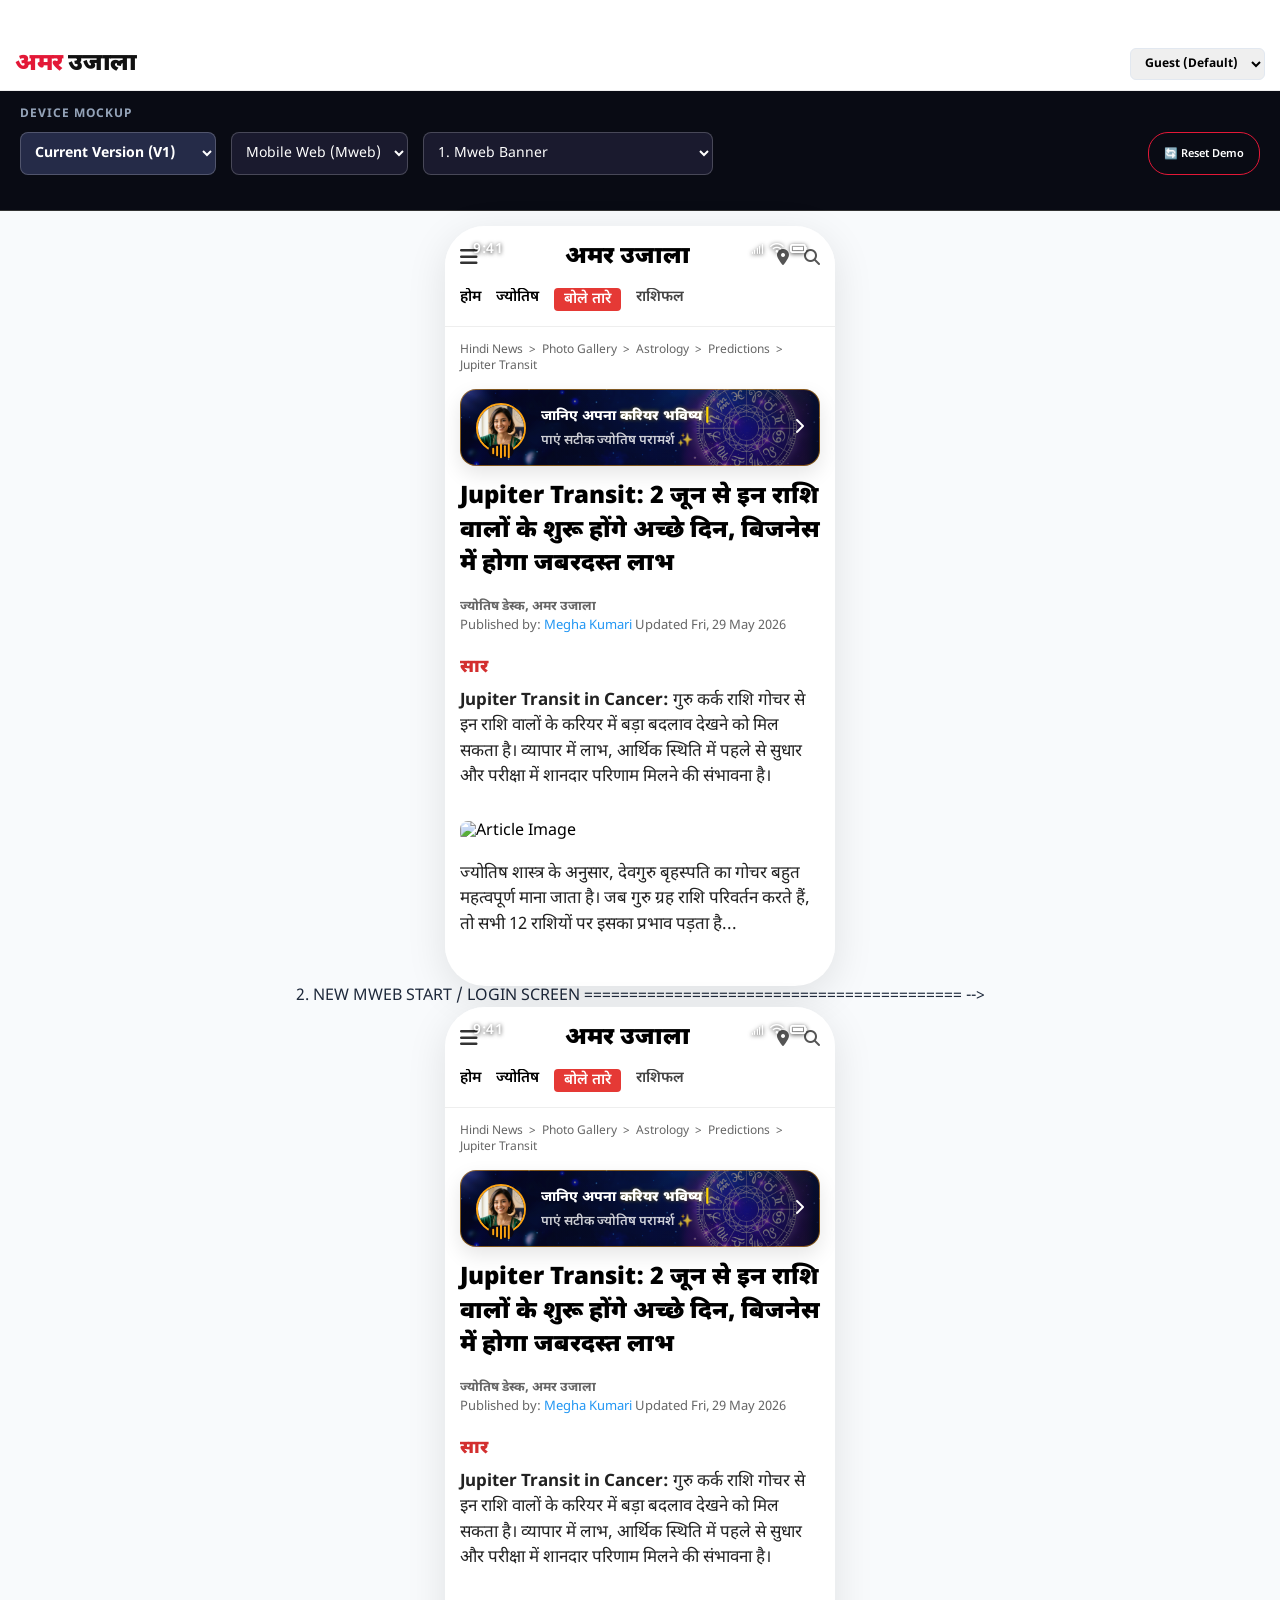
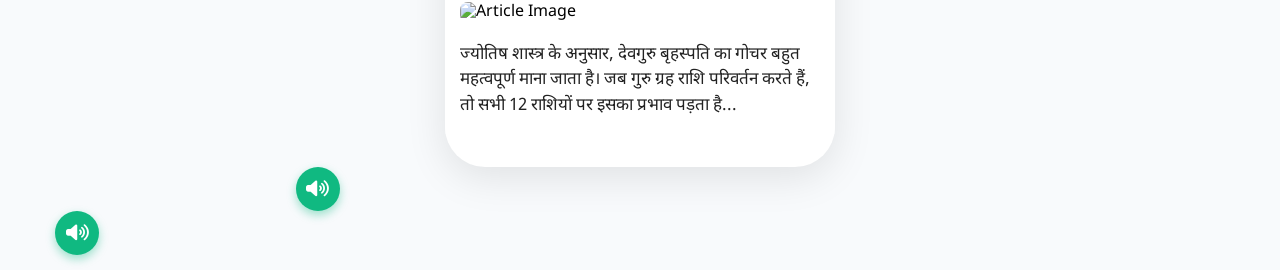
==== index.html @ 0e22d039 "V2 Splash ended_app: exact replica of V1 renderSplashState ended_app with V2 listing images" ====
<!DOCTYPE html>
<html lang="hi">
<head>
    <meta charset="UTF-8">
    <meta name="viewport" content="width=device-width, initial-scale=1.0">
    <title>Amar Ujala - AI Astrology Cross-Platform</title>
    <link rel="stylesheet" href="styles.css?v=17">
    <link href="https://fonts.googleapis.com/css2?family=Noto+Sans+Devanagari:wght@400;500;600;700;800;900&family=Inter:wght@400;500;700;800&display=swap" rel="stylesheet">
    <link rel="stylesheet" href="https://cdnjs.cloudflare.com/ajax/libs/font-awesome/6.4.0/css/all.min.css">
</head>
<body class="state-guest">

    <!-- Header & Demo Controller -->
    <header class="app-header">
        <div class="logo">
            <span class="logo-red">अमर</span> <span class="logo-black">उजाला</span>
        </div>
        <div class="user-state-selector">
            <select id="userStateSelect" onchange="switchUserState()">
                <option value="guest">Guest (Default)</option>
                <option value="free">App User (Free)</option>
                <option value="paid">Premium</option>
            </select>
        </div>
    </header>

    <!-- DEMO DASHBOARD -->
    <div class="demo-dashboard">
        <h4 class="demo-title">Device Mockup</h4>
        <!-- Navigation Controls -->
        <div style="display: flex; gap: 15px; margin-bottom: 20px; flex-wrap: wrap;">
            <select id="versionSelect" onchange="updateNavigation()" style="padding: 10px; border-radius: 8px; border: 1px solid rgba(255,255,255,0.2); background: #252b48; color: #FFF; font-size: 14px; font-weight: bold; outline: none; cursor: pointer; min-width: 150px;">
                <option value="v1" selected>Current Version (V1)</option>
                <option value="v2">New Chat Version (V2)</option>
            </select>

            <select id="platformSelect" onchange="updateNavigation()" style="padding: 10px; border-radius: 8px; border: 1px solid rgba(255,255,255,0.2); background: #1a1a2e; color: #FFF; font-size: 14px; outline: none; cursor: pointer; min-width: 150px;">
                <option value="mweb" selected>Mobile Web (Mweb)</option>
                <option value="app">Native App</option>
            </select>
            
            <select id="mwebScreensSelect" class="nav-screen-select" onchange="eval(this.value)" style="display:block; padding: 10px; border-radius: 8px; border: 1px solid rgba(255,255,255,0.2); background: #1a1a2e; color: #FFF; font-size: 14px; outline: none; cursor: pointer; min-width: 250px;">
                <option value="showSection('mweb-feed', null)">1. Mweb Banner</option>
                <option value="showSection('mweb-banner-variants', null)">1b. Banner Designs (20 versions)</option>
                <option value="showSection('mweb-start-login', null)">2. Login Screen</option>
                <option value="showSection('mweb-login-error-empty', null)">2.1 Login Error (Empty)</option>
                <option value="showSection('mweb-login-error-invalid', null)">2.2 Login Error (Invalid)</option>
                <option value="startDemoOtpTimer(null)">2.3 OTP Timer Running</option>
                <option value="showSection('mweb-otp-error-wrong', null)">2.4 OTP Wrong (Error)</option>
                <option value="renderSplashState('active', null)">2b. Logged-in Splash (Active)</option>
                <option value="renderSplashState('ended_basic', null)">2c. Splash (Ended - No App)</option>
                <option value="renderSplashState('ended_app', null)">2d. Splash (Ended - App Promo)</option>
                <option value="renderDialingState('connecting', null)">5a. Dialing (Normal)</option>
                <option value="renderDialingState('no_mic', null)">5b. Dialing (No Mic)</option>
                <option value="showSection('mweb-active-call', null)">6. Active Call Screen</option>
                <option value="renderChatHistoryState('active', null)">7a. Chat History (Active)</option>
                <option value="renderChatHistoryState('combined_feedback', null)">7b. Feedback 5 mins end</option>
                <option value="renderChatHistoryState('app_promo', null)">7c. Feedback Submitted (App Promo)</option>
                <option value="startFeedbackFlow(null)">💬 Feedback Chat</option>
                <option value="showInChatToast(null)">🔔 1 min left</option>
                <option value="showMicPermission('ios-chrome', null)">🎙️ iOS Chrome</option>
                <option value="showMicPermission('android', null)">🎙️ Android</option>
                <option value="showMicPermission('ios-safari', null)">🎙️ iOS Safari</option>
            </select>

            <select id="appScreensSelect" class="nav-screen-select" onchange="eval(this.value)" style="display:none; padding: 10px; border-radius: 8px; border: 1px solid rgba(255,255,255,0.2); background: #1a1a2e; color: #FFF; font-size: 14px; outline: none; cursor: pointer; min-width: 250px;">
                <option value="showSection('app-feed', null)">1. App Banner</option>
                <option value="showSection('app-menu', null)">1b. App Menu (AI Tile)</option>
                <option value="showSection('app-start-login', null)">2. Login Screen</option>
                <option value="showSection('app-login-error-empty', null)">2.1 Login Error (Empty)</option>
                <option value="showSection('app-login-error-invalid', null)">2.2 Login Error (Invalid)</option>
                <option value="startDemoOtpTimer(null)">2.3 OTP Timer Running</option>
                <option value="showSection('app-otp-error-wrong', null)">2.4 OTP Wrong (Error)</option>
                <option value="renderSplashState('active', null)">2b. Logged-in Splash (Active)</option>
                <option value="renderSplashState('ended_basic', null)">2c. Splash (Ended - No App)</option>
                <option value="renderDialingState('connecting', null)">5a. Dialing (Normal)</option>
                <option value="renderDialingState('no_mic', null)">5b. Dialing (No Mic)</option>
                <option value="showSection('app-active-call', null)">6. Active Call Screen</option>
                <option value="renderChatHistoryState('active', null)">7a. Chat History (Active)</option>
                <option value="renderChatHistoryState('combined_feedback', null)">7b. Feedback 10 mins end</option>
                <option value="renderChatHistoryState('app_promo', null)">7c. Feedback Submitted (App Promo)</option>
                <option value="startFeedbackFlow(null)">💬 Feedback Chat</option>
                <option value="showInChatToast(null)">🔔 1 min left</option>
            </select>

            
            
            
            
            <select id="mwebV2ScreensSelect" class="nav-screen-select" onchange="eval(this.value)" style="display:none; padding: 10px; border-radius: 8px; border: 1px solid rgba(255,215,0,0.5); background: #252b48; color: #FFD700; font-size: 14px; outline: none; cursor: pointer; min-width: 250px;">
                <option value="showSection('mweb-v2-astro-listing', null)">0. V2 Astrologer Listing</option>
                <option value="showSection('mweb-v2-start-login', null)">0.1 V2 Login Screen</option>
                <option value="showSection('mweb-v2-login-error-empty', null)">0.1a V2 Login Error (Empty)</option>
                <option value="showSection('mweb-v2-login-error-invalid', null)">0.1b V2 Login Error (Invalid)</option>
                <option value="startDemoV2OtpTimer()">0.1c V2 OTP Timer Running</option>
                <option value="showSection('mweb-v2-otp-error', null)">0.1d V2 OTP Wrong (Error)</option>
                <option value="showSection('mweb-intake-form', null)">0.2 V2 Intake Form</option>
                <option value="openV2Session('call')">1. V2 Active Call Mode</option>
                <option value="openV2Session('chat')">2. V2 Active Chat Mode</option>
                <option value="startV2CallConnection()">3. V2 Dialing Screen</option>
                <option value="openV2Session('call'); requestV2SessionSwitch('chat');">4. V2 Switch to Chat Prompt</option>
                <option value="openV2Session('chat'); requestV2SessionSwitch('call');">5. V2 Switch to Call Prompt</option>
                <option value="openV2Session('call'); requestEndV2Session();">6. V2 End Session Prompt</option>
                <option value="showSection('mweb-v2-splash-ended-app', null)">7. V2 Splash (Ended - App Promo)</option>
                            <option disabled style="color:rgba(255,255,255,0.5)">--- V1 SCREENS ---</option>
                <option value="showSection('mweb-feed', null)">1. Mweb Banner</option>
                <option value="showSection('mweb-banner-variants', null)">1b. Banner Designs (20 versions)</option>
                <option value="renderSplashState('ended_basic', null)">2c. Splash (Ended - No App)</option>
                <option value="renderDialingState('connecting', null)">5a. Dialing (Normal)</option>
                <option value="renderDialingState('no_mic', null)">5b. Dialing (No Mic)</option>
                <option value="showSection('mweb-active-call', null)">6. Active Call Screen</option>
                <option value="renderChatHistoryState('active', null)">7a. Chat History (Active)</option>
                <option value="renderChatHistoryState('combined_feedback', null)">7b. Feedback 5 mins end</option>
                <option value="renderChatHistoryState('app_promo', null)">7c. Feedback Submitted (App Promo)</option>
                <option value="startFeedbackFlow(null)">💬 Feedback Chat</option>
                <option value="showInChatToast(null)">🔔 1 min left</option>
                <option value="showMicPermission('ios-chrome', null)">🎙️ iOS Chrome</option>
                <option value="showMicPermission('android', null)">🎙️ Android</option>
                <option value="showMicPermission('ios-safari', null)">🎙️ iOS Safari</option>
            </select>

            
            
            <button class="demo-btn-outline text-red" style="border-color:var(--au-red); margin-left: auto; padding: 10px 15px;" onclick="resetDemo()">🔄 Reset Demo</button>
        </div>
    </div>


    <main class="feed-container">
        <div class="phone-stage" id="phoneStage">
        
        <!-- ==========================================
             1. MWEB ACQUISITION FEED (Mobile Web)
             ========================================== -->
        <div id="mweb-feed" class="view-section mobile-frame" style="background: #FFF;">
            <div class="ios-home-indicator"></div>
            <!-- Amar Ujala Header Mockup -->
            <div style="background: #FFF; padding: 15px 15px 10px; border-bottom: 1px solid #EEE;">
                <div style="display: flex; justify-content: space-between; align-items: center; margin-bottom: 15px;">
                    <i class="fa-solid fa-bars" style="font-size: 20px; color: #333;"></i>
                    <h2 style="margin:0; font-size: 24px; font-weight: 900; color: #000;">अमर उजाला</h2>
                    <div style="display: flex; gap: 15px; color: #555;">
                        <i class="fa-solid fa-location-dot"></i>
                        <i class="fa-solid fa-magnifying-glass"></i>
                    </div>
                </div>
                <div style="display: flex; gap: 15px; font-size: 15px; font-weight: 600; color: #444; overflow-x: auto; white-space: nowrap; padding-bottom: 5px;">
                    <span style="color: #000;">होम</span>
                    <span style="color: #000;">ज्योतिष</span>
                    <span style="background: #E53935; color: #FFF; padding: 2px 10px; border-radius: 4px;">बोले तारे</span>
                    <span>राशिफल</span>
                </div>
            </div>

            <!-- Article Body -->
            <div style="background: #FFF; padding: 15px; color: #000;">
                <div style="font-size: 12px; color: #666; margin-bottom: 15px;">
                    Hindi News &nbsp;>&nbsp; Photo Gallery &nbsp;>&nbsp; Astrology &nbsp;>&nbsp; Predictions &nbsp;>&nbsp; Jupiter Transit
                </div>
                
                <!-- ASTRO BANNER INTEGRATION -->
                <div class="app-full-width-card astro-premium-bg banner-shine" onclick="handleBannerClick('mweb')" style="margin: 0 auto 15px; max-width: 430px; height: 77px; width: 100%; border: 1px solid rgba(252, 163, 17, 0.5) !important; box-sizing: border-box; padding: 10px 15px;">
                    <div class="full-card-avatar" style="width: 50px; height: 50px;">
                        <div class="app-avatar-ring pulse-ring-1" style="width:100%; height:100%;"></div>
                        <img src="assets/classy_astro_1.png" alt="Dr Priya">
                        <div class="mweb-waveform app-small-waveform">
                            <div class="bar"></div><div class="bar"></div><div class="bar"></div>
                            <div class="bar"></div><div class="bar"></div>
                        </div>
                    </div>
                    <div class="full-card-text">
                        <h4 id="mwebBannerTitle" style="font-size: 14px; margin-bottom: 2px; white-space: nowrap;">जानिए अपना <span id="bannerTypewriterWord" class="tw-glow-word"></span><span class="tw-cursor">|</span></h4>
                        <p id="mwebBannerSub" style="color: #FFD700; font-size: 13px; margin-top: 6px; font-weight: 600;">पाएं सटीक ज्योतिष परामर्श ✨</p>
                    </div>
                    <div class="full-card-icon">
                        <i class="fa-solid fa-chevron-right" style="color: #FFF; font-size: 16px;"></i>
                    </div>
                </div>

                <h1 style="font-size: 24px; font-weight: 900; line-height: 1.4; color: #000; margin-bottom: 15px;">
                    Jupiter Transit: 2 जून से इन राशि वालों के शुरू होंगे अच्छे दिन, बिजनेस में होगा जबरदस्त लाभ
                </h1>
                
                <p style="font-size: 13px; color: #666; margin-bottom: 20px; line-height: 1.5;">
                    <b>ज्योतिष डेस्क, अमर उजाला</b><br>
                    Published by: <span style="color: #2196F3;">Megha Kumari</span> Updated Fri, 29 May 2026
                </p>
                
                <h3 style="color: #D32F2F; font-size: 18px; font-weight: 900; margin-bottom: 10px;">सार</h3>
                <p style="font-size: 17px; line-height: 1.5; color: #222; margin-bottom: 20px;">
                    <b>Jupiter Transit in Cancer:</b> गुरु कर्क राशि गोचर से इन राशि वालों के करियर में बड़ा बदलाव देखने को मिल सकता है। व्यापार में लाभ, आर्थिक स्थिति में पहले से सुधार और परीक्षा में शानदार परिणाम मिलने की संभावना है।
                </p>
                
                <img src="https://images.unsplash.com/photo-1534447677768-be436bb09401?auto=format&fit=crop&q=80&w=800" style="width: 100%; border-radius: 8px; margin-top: 10px;" alt="Article Image">
                <p style="font-size: 17px; line-height: 1.5; color: #222; margin-top: 20px;">
                    ज्योतिष शास्त्र के अनुसार, देवगुरु बृहस्पति का गोचर बहुत महत्वपूर्ण माना जाता है। जब गुरु ग्रह राशि परिवर्तन करते हैं, तो सभी 12 राशियों पर इसका प्रभाव पड़ता है...
                </p>
            </div>
        </div>

        <!-- ==========================================
             1b. MWEB BANNER VARIANTS SCREEN
             ========================================== -->
        <div id="mweb-banner-variants" class="view-section hidden mobile-frame" style="background:#F0F0F5; overflow:hidden; display:flex; flex-direction:column;">
            <div class="ios-home-indicator"></div>
            <style>
            /* New global main title styles with larger size and high-contrast bold look */
            .bv-t1-main {
                font-size: 19px;
                font-weight: 900;
                line-height: 1.25;
                margin-bottom: 6px;
                letter-spacing: -0.2px;
                text-shadow: 0px 2px 4px rgba(0,0,0,0.85), 0px 4px 12px rgba(0,0,0,0.5);
                color: #FFFFFF; /* Pure white, extremely bold light text on dark background */
            }
            .bv-t1-main-light {
                font-size: 19px;
                font-weight: 900;
                line-height: 1.25;
                margin-bottom: 6px;
                letter-spacing: -0.2px;
                text-shadow: none; /* No fuzzy white shadow to wash out the text */
                color: #000000; /* Pure black, extremely bold dark text on light background */
            }
            
            /* Shared Styles */
            @keyframes bvBlink {0%,100%{opacity:.8}50%{opacity:0}}
            @keyframes bumpZoom {
                0%, 100% { transform: scale(1); }
                50% { transform: scale(1.04); }
            }
            .bv-group-label{font-size:10px;font-weight:800;letter-spacing:.9px;margin:16px 0 8px;padding:5px 10px;border-radius:6px;display:inline-block}
            
            /* The Bump Zoom class */
            .bv-bump {
                display: inline-flex;
                align-items: center;
                gap: 6px;
                animation: bumpZoom 2.5s infinite ease-in-out;
                transform-origin: left center;
                position: relative;
                font-size: 15px;
            }

            /* Muft text styling with attractive color and glowing shine */
            .bv-muft-highlight {
                color: #FFE066; /* Vibrant golden-yellow */
                font-weight: 900;
                text-shadow: 0 0 10px rgba(255, 215, 0, 0.8), 0 0 20px rgba(255, 215, 0, 0.4);
                position: relative;
                display: inline-block;
            }

            /* Sparkle Release Animations in sync with bumpZoom */
            @keyframes sparkle1 {
                0%, 100% { transform: translate(0, 0) scale(0); opacity: 0; }
                30% { opacity: 1; }
                50% { transform: translate(-14px, -12px) scale(1.2) rotate(45deg); opacity: 1; }
                80%, 100% { transform: translate(-18px, -15px) scale(0); opacity: 0; }
            }
            @keyframes sparkle2 {
                0%, 100% { transform: translate(0, 0) scale(0); opacity: 0; }
                30% { opacity: 1; }
                50% { transform: translate(14px, -10px) scale(1.1) rotate(-30deg); opacity: 1; }
                80%, 100% { transform: translate(18px, -12px) scale(0); opacity: 0; }
            }
            @keyframes sparkle3 {
                0%, 100% { transform: translate(0, 0) scale(0); opacity: 0; }
                30% { opacity: 1; }
                50% { transform: translate(-8px, 12px) scale(1.0) rotate(15deg); opacity: 1; }
                80%, 100% { transform: translate(-10px, 15px) scale(0); opacity: 0; }
            }
            @keyframes sparkle4 {
                0%, 100% { transform: translate(0, 0) scale(0); opacity: 0; }
                30% { opacity: 1; }
                50% { transform: translate(10px, 12px) scale(1.2) rotate(60deg); opacity: 1; }
                80%, 100% { transform: translate(12px, 15px) scale(0); opacity: 0; }
            }

            /* Sparkle elements placed inside the button */
            .bv-sparkle {
                position: absolute;
                color: #FFE066;
                font-size: 8px;
                pointer-events: none;
                z-index: 10;
            }
            .bv-sparkle-1 { animation: sparkle1 2.5s infinite ease-in-out; left: 10%; top: 20%; }
            .bv-sparkle-2 { animation: sparkle2 2.5s infinite ease-in-out; right: 10%; top: 20%; }
            .bv-sparkle-3 { animation: sparkle3 2.5s infinite ease-in-out; left: 25%; bottom: 10%; }
            .bv-sparkle-4 { animation: sparkle4 2.5s infinite ease-in-out; right: 25%; bottom: 10%; }

            /* Layout 1: Right Focus */
            .bvl-right-focus {
                border-radius: 14px; padding: 14px 20px; display: flex; align-items: center; justify-content: space-between;
                position: relative; overflow: hidden; cursor: pointer; height: 90px;
            }
            .bvl-rf-astro {
                position: absolute; right: -15px; top: -10px; width: 110px; height: 110px; border-radius: 50%; opacity: 0.9;
                border: 3px solid rgba(255,255,255,0.2); box-shadow: -5px 0 20px rgba(0,0,0,0.3);
            }
            
            /* Layout 2: Centered Floating */
            .bvl-center {
                border-radius: 16px; padding: 18px 14px 14px; display: flex; flex-direction: column; align-items: center; text-align: center;
                position: relative; overflow: hidden; cursor: pointer;
            }
            .bvl-c-astro {
                width: 65px; height: 65px; border-radius: 50%; border: 2.5px solid #FFF; margin-bottom: 8px; box-shadow: 0 4px 15px rgba(0,0,0,0.3);
            }

            /* Layout 3: Glassmorphism */
            .bvl-glass {
                border-radius: 16px; padding: 12px; display: flex; flex-direction: column; position: relative; overflow: hidden; cursor: pointer; min-height: 100px;
            }
            .bvl-glass-card {
                background: rgba(255, 255, 255, 0.15); backdrop-filter: blur(8px); -webkit-backdrop-filter: blur(8px);
                border: 1px solid rgba(255, 255, 255, 0.3); border-radius: 12px; padding: 12px; display: flex; align-items: center; gap: 12px; width: 100%; box-shadow: 0 4px 12px rgba(0,0,0,0.1);
            }
            .bvl-glass-dark .bvl-glass-card { background: rgba(0, 0, 0, 0.4); border: 1px solid rgba(255, 255, 255, 0.1); }

            /* Layout 4: Pill Shape */
            .bvl-pill {
                border-radius: 50px; padding: 8px 12px 8px 8px; display: flex; align-items: center; gap: 12px;
                position: relative; overflow: hidden; cursor: pointer; box-shadow: 0 6px 16px rgba(0,0,0,0.2);
            }

            /* Layout 5: Bottom Bar */
            .bvl-bottom-bar {
                border-radius: 14px; display: flex; flex-direction: column; position: relative; overflow: hidden; cursor: pointer;
            }
            .bvl-bb-top { padding: 14px 16px; display: flex; align-items: center; gap: 12px; flex: 1; }
            .bvl-bb-bottom { padding: 10px 16px; display: flex; align-items: center; justify-content: space-between; font-weight: 800; font-size: 13px; }

            /* Text base styles for visibility */
            .bv-t1 { font-size: 14px; font-weight: 800; margin-bottom: 4px; line-height: 1.2; text-shadow: 0px 2px 4px rgba(0,0,0,0.6); }
            .bv-t2 { font-size: 12px; font-weight: 700; text-shadow: 0px 1px 3px rgba(0,0,0,0.5); }
            
            .bv-t1-light { font-size: 14px; font-weight: 900; margin-bottom: 4px; line-height: 1.2; text-shadow: 0px 1px 2px rgba(255,255,255,0.8); color: #000; }
            .bv-t2-light { font-size: 12px; font-weight: 700; text-shadow: 0px 1px 2px rgba(255,255,255,0.8); color: #111827; }
            /* New Banner Animations */
            @keyframes bv-pulse-call {
                0% { box-shadow: 0 0 0 0 rgba(34, 197, 94, 0.7); }
                70% { box-shadow: 0 0 0 10px rgba(34, 197, 94, 0); }
                100% { box-shadow: 0 0 0 0 rgba(34, 197, 94, 0); }
            }
            @keyframes bv-bounce-dots {
                0%, 100% { transform: translateY(0); }
                50% { transform: translateY(-3px); }
            }
            .bv-typing-dot { display: inline-block; width: 4px; height: 4px; border-radius: 50%; background: #6B7280; margin: 0 2px; animation: bv-bounce-dots 1.4s infinite ease-in-out both; }
            .bv-typing-dot:nth-child(1) { animation-delay: -0.32s; }
            .bv-typing-dot:nth-child(2) { animation-delay: -0.16s; }
            .bv-glass { background: rgba(255, 255, 255, 0.15); backdrop-filter: blur(8px); -webkit-backdrop-filter: blur(8px); border: 1px solid rgba(255, 255, 255, 0.3); }
            .bv-glass-dark { background: rgba(0, 0, 0, 0.4); backdrop-filter: blur(10px); -webkit-backdrop-filter: blur(10px); border: 1px solid rgba(255, 255, 255, 0.1); }
            
            /* Advanced Dribbble Premium CSS */
            @keyframes bv-float-dust {
                0% { transform: translateY(0) scale(1); opacity: 0.5; }
                50% { transform: translateY(-10px) scale(1.2); opacity: 1; }
                100% { transform: translateY(0) scale(1); opacity: 0.5; }
            }
            @keyframes bv-spin-ring {
                from { transform: rotate(0deg); }
                to { transform: rotate(360deg); }
            }
            @keyframes bv-glow-pulse {
                0%, 100% { opacity: 0.4; filter: blur(30px) scale(1); }
                50% { opacity: 0.7; filter: blur(40px) scale(1.1); }
            }
            .bv-dribbble-btn { position: relative; overflow: hidden; }
            .bv-dribbble-btn::after { content: ''; position: absolute; top: -50%; left: -50%; width: 200%; height: 200%; background: linear-gradient(to right, transparent, rgba(255,255,255,0.3), transparent); transform: rotate(45deg) translateX(-100%); animation: bv-shine-sweep 3s infinite; }
            @keyframes bv-shine-sweep { 0% { transform: rotate(45deg) translateX(-100%); } 100% { transform: rotate(45deg) translateX(100%); } }
            
            @keyframes bv-fall-sparkle {
                0% { transform: translateY(-10px) rotate(0deg); opacity: 0; }
                20% { opacity: 1; }
                80% { opacity: 1; }
                100% { transform: translateY(60px) rotate(180deg); opacity: 0; }
            }
            @keyframes bv-float-icon {
                0%, 100% { transform: translateY(0) scale(1); }
                50% { transform: translateY(-8px) scale(1.1); }
            }
            @keyframes bv-breathe {
                0%, 100% { transform: scale(1); }
                50% { transform: scale(1.04); }
            }
            @keyframes bv-subtle-float {
                0%, 100% { transform: translateY(0); }
                50% { transform: translateY(-3px); }
            }
            
            /* Crystal Ball & Advanced Animations */
            @keyframes bv-fall-astro {
                0% { transform: translateY(-20px) rotate(0deg); opacity: 0; filter: drop-shadow(0 0 2px currentColor); }
                15% { opacity: 0.8; filter: drop-shadow(0 0 10px currentColor); }
                30% { opacity: 0.2; filter: drop-shadow(0 0 2px currentColor); }
                45% { opacity: 0.9; filter: drop-shadow(0 0 15px currentColor); }
                60% { opacity: 0.3; filter: drop-shadow(0 0 3px currentColor); }
                75% { opacity: 0.8; filter: drop-shadow(0 0 12px currentColor); }
                100% { transform: translateY(120px) rotate(180deg); opacity: 0; filter: drop-shadow(0 0 2px currentColor); }
            }
            @keyframes bv-fall-bubble {
                0% { transform: translateY(-10px) scale(0.5); opacity: 0; }
                50% { opacity: 1; transform: translateY(35px) scale(1); }
                100% { transform: translateY(70px) scale(0.5); opacity: 0; }
            }
            .bv-crystal-container {
                position: absolute; bottom: 0px; right: 125px;
                z-index: 2;
                display: flex; flex-direction: column; align-items: center;
            }
            .bv-crystal-ball {
                width: 55px; height: 55px;
                border-radius: 50%;
                background: radial-gradient(circle at 30% 30%, rgba(255,255,255,0.4) 0%, rgba(139, 92, 246, 0.4) 20%, #020617 70%, #000 100%);
                box-shadow: 0 0 15px rgba(139, 92, 246, 0.8), inset 0 -2px 10px rgba(255,255,255,0.4), inset 0 0 15px #06b6d4;
                position: relative;
                overflow: hidden;
            }
            .bv-crystal-stand {
                width: 32px; height: 8px;
                background: linear-gradient(90deg, #78350f, #d97706, #78350f);
                border-radius: 2px 2px 8px 8px;
                box-shadow: 0 4px 10px rgba(0,0,0,0.8);
                position: relative;
                z-index: 1;
                margin-top: -4px;
            }
            .bv-crystal-ball::before, .bv-crystal-ball::after {
                content: '✦'; position: absolute; color: #fff; font-size: 8px; left: 15px; top: 5px; text-shadow: 0 0 5px #fff;
                animation: bv-fall-bubble 3s infinite linear;
            }
            .bv-crystal-ball::after {
                content: '●'; color: #F6E05E; font-size: 6px; left: 35px; top: 0px;
                animation: bv-fall-bubble 4s infinite linear 1.5s;
            }
            .bv-crystal-bubble-3 {
                position: absolute; left: 25px; top: 10px; color: #06b6d4; font-size: 8px; font-weight: 900;
                animation: bv-fall-bubble 3.5s infinite linear 0.5s;
            }
            </style>

            <!-- AU Header -->
            <div style="background:#FFF;padding:10px 15px 9px;border-bottom:1px solid #E5E5E5;flex-shrink:0;box-shadow:0 2px 10px rgba(0,0,0,0.05);z-index:10;">
                <div style="display:flex;justify-content:space-between;align-items:center;margin-bottom:9px">
                    <i class="fa-solid fa-bars" style="font-size:19px;color:#333"></i>
                    <h2 style="margin:0;font-size:22px;font-weight:900;color:#000">अमर उजाला</h2>
                    <div style="display:flex;gap:14px;color:#555"><i class="fa-solid fa-location-dot"></i><i class="fa-solid fa-magnifying-glass"></i></div>
                </div>
                <div style="display:flex;gap:12px;font-size:13px;font-weight:600;color:#444;overflow-x:auto;white-space:nowrap;padding-bottom:3px">
                    <span style="color:#000">होम</span><span style="color:#000">ज्योतिष</span>
                    <span style="background:#E53935;color:#FFF;padding:2px 10px;border-radius:4px">बोले तारे</span>
                    <span>राशिफल</span>
                </div>
            </div>

                        <div class="no-scrollbar" style="flex:1;overflow-y:auto;padding:0 12px 30px;">

                <!-- ═══════════════════════════════════════════════
                     7 PREMIUM RIGHT-FOCUS BANNERS
                     ═══════════════════════════════════════════════ -->
                <div class="bv-group-label" style="background:#FFE4E6;color:#E11D48;border:1px solid #FECDD3;width:100%;text-align:center;margin-top:10px;">✨ 7 PREMIUM RIGHT-FOCUS BANNERS</div>

                <!-- Banner 1. Red Cosmic Theme -->
                <div style="margin-bottom:16px">
                    <div style="font-size:8px;color:#9CA3AF;font-weight:700;margin-bottom:4px">1. RIGHT FOCUS · RED COSMIC</div>
                    <div class="bvl-right-focus" style="background: linear-gradient(90deg, rgba(20,0,0,0.85) 0%, rgba(20,0,0,0.5) 45%, rgba(20,0,0,0) 80%), url('assets/bg_red_subtle.png') center/cover; border:1px solid rgba(239,68,68,.5); box-shadow:0 6px 20px rgba(185,28,28,.4); height: 100px;">
                        <div style="position:relative; z-index:2; max-width:65%;">
                            <div class="bv-t1-main">ज्योतिषी से सवाल पूछें ✨</div>
                            <div class="bv-bump" style="position:relative; margin-top:6px; background:#E53E3E; color:#FFF; font-weight:800; font-size:15px; padding:6px 16px; border-radius:20px; display:inline-flex; align-items:center; gap:8px; box-shadow:0 4px 12px rgba(229,62,62,0.5); border:1px solid #FC8181;">
                                <i class="fa-solid fa-microphone"></i> अभी बात करें - <span class="bv-muft-highlight">फ्री</span>
                                <i class="fa-solid fa-star bv-sparkle bv-sparkle-1"></i>
                                <i class="fa-solid fa-star bv-sparkle bv-sparkle-2"></i>
                                <i class="fa-solid fa-star bv-sparkle bv-sparkle-3"></i>
                                <i class="fa-solid fa-star bv-sparkle bv-sparkle-4"></i>
                            </div>
                        </div>
                        <img src="assets/user_astro_1.png" class="bvl-rf-astro" style="width:125px; height:125px; top:-12px; right:-15px; object-fit:cover; object-position:center;">
                    </div>
                </div>

                <!-- Banner 2. Dark Purple Cosmic Theme -->
                <div style="margin-bottom:16px">
                    <div style="font-size:8px;color:#9CA3AF;font-weight:700;margin-bottom:4px">2. RIGHT FOCUS · DARK PURPLE</div>
                    <div class="bvl-right-focus" style="background: linear-gradient(90deg, rgba(15,8,30,0.85) 0%, rgba(15,8,30,0.5) 45%, rgba(15,8,30,0) 80%), url('assets/bg_purple_subtle.png') center/cover; border:1px solid rgba(167,139,250,.4); box-shadow:0 6px 20px rgba(109,40,217,.3); height: 100px;">
                        <div style="position:relative; z-index:2; max-width:65%;">
                            <div class="bv-t1-main">ज्योतिषी से सवाल पूछें ✨</div>
                            <div class="bv-bump" style="position:relative; margin-top:6px; background:#E53E3E; color:#FFF; font-weight:800; font-size:15px; padding:6px 16px; border-radius:20px; display:inline-flex; align-items:center; gap:8px; box-shadow:0 4px 12px rgba(229,62,62,0.5); border:1px solid #FC8181;">
                                <i class="fa-solid fa-microphone"></i> अभी बात करें - <span class="bv-muft-highlight">फ्री</span>
                                <i class="fa-solid fa-star bv-sparkle bv-sparkle-1"></i>
                                <i class="fa-solid fa-star bv-sparkle bv-sparkle-2"></i>
                                <i class="fa-solid fa-star bv-sparkle bv-sparkle-3"></i>
                                <i class="fa-solid fa-star bv-sparkle bv-sparkle-4"></i>
                            </div>
                        </div>
                        <img src="assets/user_astro_2.png" class="bvl-rf-astro" style="width:125px; height:125px; top:-12px; right:-15px; object-fit:cover; object-position:center;">
                    </div>
                </div>


                <!-- Banner 4. Light Theme - Gold Celestial with Rangoli -->
                <div style="margin-bottom:16px">
                    <div style="font-size:8px;color:#9CA3AF;font-weight:700;margin-bottom:4px">4. RIGHT FOCUS · LIGHT GOLD RANGOLI</div>
                    <div class="bvl-right-focus" style="background: linear-gradient(rgba(255,253,242,0.82), rgba(254,249,195,0.82)), url('assets/bg_light_rangoli.png') center/cover; border:1px solid rgba(234,179,8,.6); box-shadow:0 6px 16px rgba(109,40,217,.08); height: 100px;">
                        <div style="position:relative; z-index:2; max-width:65%;">
                            <div class="bv-t1-main-light">ज्योतिषी से सवाल पूछें ✨</div>
                            <div class="bv-bump" style="position:relative; margin-top:6px; background:#E53E3E; color:#FFF; font-weight:800; font-size:15px; padding:6px 16px; border-radius:20px; display:inline-flex; align-items:center; gap:8px; box-shadow:0 4px 12px rgba(229,62,62,0.5); border:1px solid #FC8181;">
                                <i class="fa-solid fa-microphone"></i> अभी बात करें - <span class="bv-muft-highlight">फ्री</span>
                                <i class="fa-solid fa-star bv-sparkle bv-sparkle-1"></i>
                                <i class="fa-solid fa-star bv-sparkle bv-sparkle-2"></i>
                                <i class="fa-solid fa-star bv-sparkle bv-sparkle-3"></i>
                                <i class="fa-solid fa-star bv-sparkle bv-sparkle-4"></i>
                            </div>
                        </div>
                        <img src="assets/user_astro_4.png" class="bvl-rf-astro" style="width:125px; height:125px; top:-12px; right:-15px; border:3px solid #FFF; box-shadow: -4px 0 15px rgba(168,85,247,0.25); object-fit:cover; object-position:center;">
                    </div>
                </div>


                <!-- Banner 7. Midnight Blue Cosmic Theme (Astrologer 7) -->
                <div style="margin-bottom:16px">
                    <div style="font-size:8px;color:#9CA3AF;font-weight:700;margin-bottom:4px">7. RIGHT FOCUS · MIDNIGHT BLUE B</div>
                    <div class="bvl-right-focus" style="background: linear-gradient(90deg, rgba(8,12,30,0.85) 0%, rgba(8,12,30,0.5) 45%, rgba(8,12,30,0) 80%), url('assets/bg_blue_subtle.png') center/cover; border:1px solid rgba(99,179,237,.4); box-shadow:0 6px 20px rgba(26,35,126,.3); height: 100px;">
                        <div style="position:relative; z-index:2; max-width:65%;">
                            <div class="bv-t1-main">ज्योतिषी से सवाल पूछें ✨</div>
                            <div class="bv-bump" style="position:relative; margin-top:6px; background:#E53E3E; color:#FFF; font-weight:800; font-size:15px; padding:6px 16px; border-radius:20px; display:inline-flex; align-items:center; gap:8px; box-shadow:0 4px 12px rgba(229,62,62,0.5); border:1px solid #FC8181;">
                                <i class="fa-solid fa-microphone"></i> अभी बात करें - <span class="bv-muft-highlight">फ्री</span>
                                <i class="fa-solid fa-star bv-sparkle bv-sparkle-1"></i>
                                <i class="fa-solid fa-star bv-sparkle bv-sparkle-2"></i>
                                <i class="fa-solid fa-star bv-sparkle bv-sparkle-3"></i>
                                <i class="fa-solid fa-star bv-sparkle bv-sparkle-4"></i>
                            </div>
                        </div>
                        <img src="assets/user_astro_7.png" class="bvl-rf-astro" style="width:125px; height:125px; top:-12px; right:-15px; object-fit:cover; object-position:center;">
                    </div>
                </div>
                <!-- Banner 8. Pink Cosmic Theme (Astrologer Pink) -->
                <div style="margin-bottom:16px">
                    <div style="font-size:8px;color:#9CA3AF;font-weight:700;margin-bottom:4px">8. RIGHT FOCUS · PINK COSMIC</div>
                    <div class="bvl-right-focus" style="background: linear-gradient(90deg, rgba(30,8,25,0.85) 0%, rgba(30,8,25,0.5) 45%, rgba(30,8,25,0) 80%), url('assets/bg_pink_cosmic.png') center/cover; border:1px solid rgba(236,72,153,.4); box-shadow:0 6px 20px rgba(190,24,93,.3); height: 100px;">
                        <div style="position:relative; z-index:2; max-width:65%;">
                            <div class="bv-t1-main">ज्योतिषी से सवाल पूछें ✨</div>
                            <div class="bv-bump" style="position:relative; margin-top:6px; background:#E53E3E; color:#FFF; font-weight:800; font-size:15px; padding:6px 16px; border-radius:20px; display:inline-flex; align-items:center; gap:8px; box-shadow:0 4px 12px rgba(229,62,62,0.5); border:1px solid #FC8181;">
                                <i class="fa-solid fa-microphone"></i> अभी बात करें - <span class="bv-muft-highlight">फ्री</span>
                                <i class="fa-solid fa-star bv-sparkle bv-sparkle-1"></i>
                                <i class="fa-solid fa-star bv-sparkle bv-sparkle-2"></i>
                                <i class="fa-solid fa-star bv-sparkle bv-sparkle-3"></i>
                                <i class="fa-solid fa-star bv-sparkle bv-sparkle-4"></i>
                            </div>
                        </div>
                        <img src="assets/user_astro_pink.png" class="bvl-rf-astro" style="width:125px; height:125px; top:-12px; right:-15px; object-fit:cover; object-position:center;">
                    </div>
                </div>

                <!-- Banner 9. Light Elegant Theme -->
                <div style="margin-bottom:16px">
                    <div style="font-size:8px;color:#9CA3AF;font-weight:700;margin-bottom:4px">9. RIGHT FOCUS · LIGHT ELEGANT</div>
                    <div class="bvl-right-focus" style="background: linear-gradient(rgba(255,253,242,0.82), rgba(254,249,195,0.82)), url('assets/bg_light_elegant.png') center/cover; border:1px solid rgba(234,179,8,.6); box-shadow:0 6px 16px rgba(109,40,217,.08); height: 100px;">
                        <div style="position:relative; z-index:2; max-width:65%;">
                            <div class="bv-t1-main-light">अपने जीवन की सही राह चुनें ✨</div>
                            <div class="bv-bump" style="position:relative; margin-top:6px; background:#E53E3E; color:#FFF; font-weight:800; font-size:15px; padding:6px 16px; border-radius:20px; display:inline-flex; align-items:center; gap:8px; box-shadow:0 4px 12px rgba(229,62,62,0.5); border:1px solid #FC8181;">
                                <i class="fa-solid fa-microphone"></i> अभी बात करें - <span class="bv-muft-highlight">फ्री</span>
                                <i class="fa-solid fa-star bv-sparkle bv-sparkle-1"></i>
                                <i class="fa-solid fa-star bv-sparkle bv-sparkle-2"></i>
                                <i class="fa-solid fa-star bv-sparkle bv-sparkle-3"></i>
                                <i class="fa-solid fa-star bv-sparkle bv-sparkle-4"></i>
                            </div>
                        </div>
                        <img src="assets/user_astro_10.png" class="bvl-rf-astro" style="width:125px; height:125px; top:-12px; right:-15px; border:3px solid #FFF; box-shadow: -4px 0 15px rgba(168,85,247,0.25); object-fit:cover; object-position:center;">
                    </div>
                </div>

                <!-- Banner 10. Dark Subtle Theme -->
                <div style="margin-bottom:16px">
                    <div style="font-size:8px;color:#9CA3AF;font-weight:700;margin-bottom:4px">10. RIGHT FOCUS · DARK SUBTLE</div>
                    <div class="bvl-right-focus" style="background: linear-gradient(90deg, rgba(15,18,30,0.85) 0%, rgba(15,18,30,0.5) 45%, rgba(15,18,30,0) 80%), url('assets/bg_dark_subtle.png') center/cover; border:1px solid rgba(75,85,99,.4); box-shadow:0 6px 20px rgba(0,0,0,.3); height: 100px;">
                        <div style="position:relative; z-index:2; max-width:65%;">
                            <div class="bv-t1-main">अपने भविष्य के राज़ जानें ✨</div>
                            <div class="bv-bump" style="position:relative; margin-top:6px; background:#E53E3E; color:#FFF; font-weight:800; font-size:15px; padding:6px 16px; border-radius:20px; display:inline-flex; align-items:center; gap:8px; box-shadow:0 4px 12px rgba(229,62,62,0.5); border:1px solid #FC8181;">
                                <i class="fa-solid fa-microphone"></i> अभी बात करें - <span class="bv-muft-highlight">फ्री</span>
                                <i class="fa-solid fa-star bv-sparkle bv-sparkle-1"></i>
                                <i class="fa-solid fa-star bv-sparkle bv-sparkle-2"></i>
                                <i class="fa-solid fa-star bv-sparkle bv-sparkle-3"></i>
                                <i class="fa-solid fa-star bv-sparkle bv-sparkle-4"></i>
                            </div>
                        </div>
                        <img src="assets/user_astro_9.png" class="bvl-rf-astro" style="width:125px; height:125px; top:-12px; right:-15px; object-fit:cover; object-position:center;">
                    </div>
                </div>

                <!-- Banner 11. Incoming Live Call Theme -->
                <div style="margin-bottom:16px">
                    <div style="font-size:8px;color:#9CA3AF;font-weight:700;margin-bottom:4px">11. THE INCOMING CALL (URGENCY)</div>
                    <div class="bvl-right-focus" style="background: #111827; border:1px solid rgba(255,255,255,0.1); height: 100px; display: flex; align-items: center; padding: 0 16px; border-radius: 12px; overflow: hidden; position: relative;">
                        <!-- Animated background wave -->
                        <div style="position: absolute; top:0; left:0; width:100%; height:100%; background: radial-gradient(circle at 10% 50%, rgba(34,197,94,0.15) 0%, transparent 60%); z-index: 1;"></div>
                        
                        <div style="position:relative; z-index:2; display: flex; align-items: center; width: 100%;">
                            <div style="position: relative; flex-shrink: 0;">
                                <img src="assets/user_astro_1.png" style="width: 70px; height: 70px; border-radius: 50%; border: 2px solid #22c55e; object-fit: cover;">
                                <div style="position: absolute; bottom: 4px; right: 0; width: 16px; height: 16px; background: #22c55e; border-radius: 50%; border: 2px solid #111827;"></div>
                            </div>
                            <div style="margin-left: 12px; flex-grow: 1;">
                                <div style="color: #10B981; font-size: 11px; font-weight: 700; margin-bottom: 2px; letter-spacing: 0.5px;">लाइव कॉल</div>
                                <div style="color: #FFF; font-size: 14px; font-weight: 700; line-height: 1.2;">ज्योतिषी इंतज़ार कर रही हैं...</div>
                                <div style="color: #9CA3AF; font-size: 12px; margin-top: 2px;">पहला सवाल फ्री पूछें</div>
                            </div>
                            <div style="width: 44px; height: 44px; background: #22c55e; border-radius: 50%; display: flex; align-items: center; justify-content: center; color: white; font-size: 20px; animation: bv-pulse-call 1.5s infinite; flex-shrink: 0;">
                                <i class="fa-solid fa-phone"></i>
                            </div>
                        </div>
                    </div>
                </div>

                <!-- Banner 12. Active Chat Theme -->
                <div style="margin-bottom:16px">
                    <div style="font-size:8px;color:#9CA3AF;font-weight:700;margin-bottom:4px">12. THE ACTIVE CHAT (CURIOSITY)</div>
                    <div class="bvl-right-focus bv-glass" style="background: linear-gradient(135deg, #fdfbfb 0%, #ebedee 100%); border:1px solid rgba(0,0,0,0.05); box-shadow: 0 4px 15px rgba(0,0,0,0.05); height: 100px; display: flex; align-items: center; padding: 0 12px; border-radius: 12px;">
                        <img src="assets/user_astro_4.png" style="width: 75px; height: 75px; border-radius: 50%; border: 2px solid #FFF; object-fit: cover; box-shadow: 0 2px 8px rgba(0,0,0,0.1); margin-right: 12px; flex-shrink: 0;">
                        <div style="flex-grow: 1;">
                            <div style="color: #374151; font-size: 12px; font-weight: 700; margin-bottom: 4px; display: flex; align-items: center; gap: 4px;">
                                Astrologer Divya <i class="fa-solid fa-circle-check text-blue-500" style="font-size: 10px;"></i>
                            </div>
                            <div style="background: #FFF; padding: 8px 12px; border-radius: 0 12px 12px 12px; font-size: 13px; color: #1F2937; border: 1px solid #E5E7EB; box-shadow: 0 2px 5px rgba(0,0,0,0.02); position: relative;">
                                मैंने आपकी कुंडली देखी है... 
                                <div style="display:inline-block; margin-left: 4px;">
                                    <div class="bv-typing-dot"></div><div class="bv-typing-dot"></div><div class="bv-typing-dot"></div>
                                </div>
                            </div>
                        </div>
                        <div style="width: 36px; height: 36px; background: #3B82F6; border-radius: 50%; display: flex; align-items: center; justify-content: center; color: white; font-size: 14px; box-shadow: 0 2px 8px rgba(59, 130, 246, 0.4); margin-left: 8px;">
                            <i class="fa-solid fa-paper-plane"></i>
                        </div>
                    </div>
                </div>

                <!-- Banner 13. Social Proof & Trust Theme -->
                <div style="margin-bottom:16px">
                    <div style="font-size:8px;color:#9CA3AF;font-weight:700;margin-bottom:4px">13. SOCIAL PROOF (AUTHORITY)</div>
                    <div class="bvl-right-focus" style="background: linear-gradient(90deg, #1A365D 0%, #2A4365 100%); border:1px solid #2B6CB0; box-shadow: 0 4px 15px rgba(26, 54, 93, 0.3); height: 100px; display: flex; align-items: center; padding: 0 16px; border-radius: 12px; overflow: hidden; position: relative;">
                        <!-- Sparkles -->
                        <div style="position: absolute; right: -10px; top: -10px; opacity: 0.2; font-size: 80px; color: #F6E05E;"><i class="fa-solid fa-certificate"></i></div>
                        
                        <div style="position:relative; z-index:2; flex-grow: 1;">
                            <div style="display: flex; align-items: center; gap: 4px; color: #F6E05E; font-size: 10px; margin-bottom: 4px;">
                                <i class="fa-solid fa-star"></i><i class="fa-solid fa-star"></i><i class="fa-solid fa-star"></i><i class="fa-solid fa-star"></i><i class="fa-solid fa-star"></i> <span style="color:#FFF; font-weight:700; margin-left: 2px;">4.9 (10k+ Reviews)</span>
                            </div>
                            <div style="color: #FFF; font-size: 15px; font-weight: 800; margin-bottom: 4px; line-height: 1.1;">#1 Trusted Astrologer</div>
                            <div style="display:inline-block; background: rgba(255,255,255,0.15); border: 1px solid rgba(255,255,255,0.3); color: #FFF; font-size: 11px; font-weight: 700; padding: 4px 10px; border-radius: 12px; backdrop-filter: blur(4px);">
                                <i class="fa-solid fa-gift" style="color: #F6E05E; margin-right: 4px;"></i> 1st Chat FREE
                            </div>
                        </div>
                        <img src="assets/user_astro_7.png" style="width: 100px; height: 100px; object-fit: cover; border-radius: 0 12px 12px 0; position: absolute; right: 0; mask-image: linear-gradient(to left, black 60%, transparent 100%); -webkit-mask-image: linear-gradient(to left, black 60%, transparent 100%);">
                    </div>
                </div>

                <!-- Banner 14. Modern Glassmorphism Theme -->
                <div style="margin-bottom:16px">
                    <div style="font-size:8px;color:#9CA3AF;font-weight:700;margin-bottom:4px">14. GLASSMORPHISM (PREMIUM)</div>
                    <div class="bvl-right-focus" style="background: url('assets/bg_pink_cosmic.png') center/cover; height: 100px; border-radius: 12px; position: relative;">
                        <div class="bv-glass-dark" style="position: absolute; top:0; left:0; width: 100%; height: 100%; border-radius: 12px; display: flex; align-items: center; padding: 0 16px;">
                            <div style="flex-grow: 1; z-index: 2;">
                                <div style="color: #FFF; font-size: 16px; font-weight: 800; text-shadow: 0 2px 4px rgba(0,0,0,0.5);">अपना भविष्य बदलें</div>
                                <div style="color: rgba(255,255,255,0.8); font-size: 12px; margin-bottom: 8px;">AI ज्योतिषी से तुरंत पूछें।</div>
                                <div style="display:inline-block; background: #FFF; color: #111827; font-size: 12px; font-weight: 800; padding: 6px 14px; border-radius: 20px; box-shadow: 0 4px 10px rgba(0,0,0,0.2);">
                                    अभी ट्राई करें ✨
                                </div>
                            </div>
                            <img src="assets/user_astro_pink.png" style="width: 110px; height: 100px; object-fit: cover; position: absolute; right: 0; border-radius: 0 12px 12px 0; mask-image: linear-gradient(to left, black 60%, transparent 100%); -webkit-mask-image: linear-gradient(to left, black 60%, transparent 100%);">
                        </div>
                    </div>
                </div>

                <!-- Banner 15. Problem-Solution Tabs Theme -->
                <div style="margin-bottom:16px">
                    <div style="font-size:8px;color:#9CA3AF;font-weight:700;margin-bottom:4px">15. PROBLEM TABS (RELEVANCE)</div>
                    <div class="bvl-right-focus" style="background: linear-gradient(135deg, #1E1B4B 0%, #312E81 100%); border:1px solid #4338CA; box-shadow: 0 4px 15px rgba(30, 27, 75, 0.4); height: 100px; padding: 12px; border-radius: 12px; position: relative; overflow: hidden;">
                        <div style="color: #E0E7FF; font-size: 14px; font-weight: 800; margin-bottom: 8px;">What's on your mind?</div>
                        <div style="display: flex; gap: 8px;">
                            <div style="background: rgba(255,255,255,0.1); border: 1px solid rgba(255,255,255,0.2); color: #FFF; font-size: 11px; font-weight: 600; padding: 6px 10px; border-radius: 8px; flex: 1; text-align: center; white-space: nowrap;">
                                ❤️ Love
                            </div>
                            <div style="background: rgba(255,255,255,0.1); border: 1px solid rgba(255,255,255,0.2); color: #FFF; font-size: 11px; font-weight: 600; padding: 6px 10px; border-radius: 8px; flex: 1; text-align: center; white-space: nowrap;">
                                💼 Career
                            </div>
                            <div style="background: rgba(255,255,255,0.1); border: 1px solid rgba(255,255,255,0.2); color: #FFF; font-size: 11px; font-weight: 600; padding: 6px 10px; border-radius: 8px; flex: 1; text-align: center; white-space: nowrap;">
                                💰 Money
                            </div>
                        </div>
                        <img src="assets/user_astro_10.png" style="width: 80px; height: 80px; object-fit: cover; position: absolute; right: -10px; bottom: -10px; opacity: 0.5; filter: grayscale(100%) blur(1px);">
                    </div>
                </div>

                <!-- Banner 16. Mystic Velvet 3D (Dribbble Premium) -->
                <div style="margin-bottom:24px; margin-top:24px;">
                    <div style="font-size:8px;color:#9CA3AF;font-weight:700;margin-bottom:8px">16. DRIBBBLE: MYSTIC 3D POP-OUT</div>
                    <div style="background: linear-gradient(135deg, #1e1b4b 0%, #0f172a 100%); height: 110px; border-radius: 20px; position: relative; padding: 12px; box-shadow: 0 10px 30px rgba(0,0,0,0.5);">
                        <!-- Dust particles -->
                        <div style="position: absolute; top: 20%; left: 10%; width: 4px; height: 4px; background: #FFF; border-radius: 50%; box-shadow: 0 0 10px #FFF; animation: bv-float-dust 3s infinite ease-in-out;"></div>
                        <div style="position: absolute; top: 60%; left: 40%; width: 3px; height: 3px; background: #F6E05E; border-radius: 50%; box-shadow: 0 0 8px #F6E05E; animation: bv-float-dust 4s infinite ease-in-out 1s;"></div>
                        <div style="position: absolute; top: 30%; right: 30%; width: 5px; height: 5px; background: #FFF; border-radius: 50%; box-shadow: 0 0 12px #FFF; animation: bv-float-dust 3.5s infinite ease-in-out 0.5s;"></div>
                        
                        <!-- Inner Frosted Glass Card -->
                        <div class="bv-glass" style="height: 100%; border-radius: 14px; padding: 12px; display: flex; align-items: center; border: 1px solid rgba(255,255,255,0.15);">
                            <div style="flex-grow: 1; z-index: 2; max-width: 60%;">
                                <div style="color: #F6E05E; font-size: 10px; font-weight: 800; letter-spacing: 1px; margin-bottom: 2px;">प्रीमियम ज्योतिष</div>
                                <div style="color: #FFF; font-size: 16px; font-weight: 800; line-height: 1.2; text-shadow: 0 2px 4px rgba(0,0,0,0.5); font-family: serif;">अपने भविष्य के रहस्य खोलें ✨</div>
                                <div class="bv-dribbble-btn" style="margin-top: 8px; display: inline-block; background: linear-gradient(90deg, #D69E2E 0%, #ECC94B 100%); color: #422006; font-size: 12px; font-weight: 800; padding: 6px 16px; border-radius: 20px; box-shadow: 0 4px 15px rgba(214,158,46,0.4);">
                                    रहस्य जानें
                                </div>
                            </div>
                        </div>
                        <!-- 3D Pop Out Image -->
                        <img src="assets/user_astro_7.png" style="width: 140px; height: 140px; object-fit: cover; object-position: top; position: absolute; right: 0; bottom: 0; z-index: 3; filter: drop-shadow(-5px 5px 15px rgba(0,0,0,0.6)); mask-image: linear-gradient(to top, black 80%, transparent 100%); -webkit-mask-image: linear-gradient(to top, black 80%, transparent 100%);">
                    </div>
                </div>

                <!-- Banner 17. Neon Cyber-Astrology (Dribbble Modern) -->
                <div style="margin-bottom:24px;">
                    <div style="font-size:8px;color:#9CA3AF;font-weight:700;margin-bottom:8px">17. DRIBBBLE: NEON CYBER</div>
                    <div style="background: #09090b; height: 110px; border-radius: 20px; position: relative; overflow: hidden; box-shadow: 0 10px 30px rgba(0,0,0,0.6);">
                        <!-- Glowing Orbs -->
                        <div style="position: absolute; top: -20px; left: -20px; width: 100px; height: 100px; background: #ec4899; border-radius: 50%; animation: bv-glow-pulse 4s infinite alternate;"></div>
                        <div style="position: absolute; bottom: -30px; right: 20px; width: 120px; height: 120px; background: #06b6d4; border-radius: 50%; animation: bv-glow-pulse 5s infinite alternate-reverse;"></div>
                        
                        <!-- Heavy Glass Overlay -->
                        <div style="position: absolute; top:0; left:0; width:100%; height:100%; background: rgba(24,24,27,0.4); backdrop-filter: blur(25px); -webkit-backdrop-filter: blur(25px); z-index: 2; border: 1px solid rgba(255,255,255,0.05); display: flex; align-items: center; padding: 0 16px;">
                            
                            <div style="flex-grow: 1; z-index: 3;">
                                <div style="color: #FFF; font-size: 16px; font-weight: 800; line-height: 1.2;">AI ज्योतिषी से<br><span style="color: #22d3ee;">लाइव चैट करें</span></div>
                                <div style="margin-top: 8px; display: inline-block; background: rgba(255,255,255,0.1); border: 1px solid rgba(255,255,255,0.2); color: #FFF; font-size: 12px; font-weight: 700; padding: 6px 16px; border-radius: 20px; transition: all 0.3s; box-shadow: 0 0 10px rgba(6,182,212,0.3);">
                                    शुरू करें ⚡
                                </div>
                            </div>
                            
                            <!-- Neon Ring Avatar -->
                            <div style="position: relative; width: 80px; height: 80px; z-index: 3;">
                                <div style="position: absolute; top: -4px; left: -4px; right: -4px; bottom: -4px; border-radius: 50%; background: linear-gradient(45deg, #ec4899, #06b6d4, #ec4899); animation: bv-spin-ring 3s linear infinite;"></div>
                                <div style="position: absolute; top: 0; left: 0; right: 0; bottom: 0; border-radius: 50%; background: #09090b;"></div>
                                <img src="assets/user_astro_4.png" style="width: 100%; height: 100%; border-radius: 50%; object-fit: cover; position: relative; z-index: 2; padding: 2px;">
                            </div>
                        </div>
                    </div>
                </div>

                <!-- Banner 18. Ethereal Dawn (Dribbble Soft UI) -->
                <div style="margin-bottom:24px;">
                    <div style="font-size:8px;color:#9CA3AF;font-weight:700;margin-bottom:8px">18. DRIBBBLE: ETHEREAL SOFT</div>
                    <div style="background: linear-gradient(120deg, #fdfbfb 0%, #ebedee 100%); height: 110px; border-radius: 20px; position: relative; overflow: hidden; box-shadow: -10px -10px 20px rgba(255,255,255,0.8), 10px 10px 20px rgba(0,0,0,0.05); border: 1px solid #FFF;">
                        
                        <!-- Soft Light Flare -->
                        <div style="position: absolute; right: 0; top: 0; width: 150px; height: 150px; background: radial-gradient(circle, rgba(253,230,138,0.4) 0%, transparent 70%); z-index: 1;"></div>
                        
                        <div style="position: relative; z-index: 2; display: flex; align-items: center; height: 100%; padding: 0 16px;">
                            <div style="flex-grow: 1; max-width: 65%;">
                                <div style="color: #312e81; font-size: 15px; font-weight: 900; line-height: 1.2;">क्या आपके मन में<br>कोई सवाल है?</div>
                                <div style="margin-top: 8px; display: inline-block; background: #FFF; color: #4338ca; font-size: 12px; font-weight: 800; padding: 6px 18px; border-radius: 20px; box-shadow: 0 4px 10px rgba(0,0,0,0.05);">
                                    पूछें ✨
                                </div>
                            </div>
                        </div>
                        
                        <img src="assets/user_astro_2.png" style="width: 120px; height: 120px; object-fit: cover; object-position: top; position: absolute; right: 0; bottom: -10px; z-index: 1; mask-image: linear-gradient(to left, black 60%, transparent 100%); -webkit-mask-image: linear-gradient(to left, black 60%, transparent 100%);">
                    </div>
                </div>

                <!-- Banner 19. Dark Mixed Male (Crystal Ball) -->
                <div style="margin-bottom:24px;">
                    <div style="font-size:8px;color:#9CA3AF;font-weight:700;margin-bottom:8px">19. DARK MIXED (MALE) - CRYSTAL BALL</div>
                    <div style="background: linear-gradient(135deg, #0f172a 0%, #1e1b4b 100%); height: 110px; border-radius: 20px; position: relative; overflow: hidden; box-shadow: 0 10px 30px rgba(0,0,0,0.6);">
                        
                        <!-- Background Falling Astro Elements -->
                        <div style="position: absolute; top: -10px; left: 15%; color: #FFF; font-size: 16px; opacity: 0; animation: bv-fall-astro 5s infinite linear;">☾</div>
                        <div style="position: absolute; top: -10px; left: 35%; color: #F6E05E; font-size: 12px; opacity: 0; animation: bv-fall-astro 6s infinite linear 2s;">✦</div>
                        <div style="position: absolute; top: -10px; right: 50%; color: #06b6d4; font-size: 14px; opacity: 0; animation: bv-fall-astro 4.5s infinite linear 1s;">✧</div>
                        <div style="position: absolute; top: -10px; left: 5%; color: #ec4899; font-size: 12px; opacity: 0; animation: bv-fall-astro 5.5s infinite linear 3s;">✴</div>

                        <!-- Crystal Ball Image -->
                        <div style="position: absolute; bottom: -5px; right: 120px; z-index: 2;">
                            <img src="assets/crystal_ball_purple.png" style="width: 75px; height: 75px; object-fit: contain; mix-blend-mode: screen; mask-image: radial-gradient(circle at 50% 50%, black 55%, transparent 72%); -webkit-mask-image: radial-gradient(circle at 50% 50%, black 55%, transparent 72%); filter: drop-shadow(0 0 10px rgba(168, 85, 247, 0.6));">
                            <div style="position: absolute; left: 20px; top: 15px; color: #fff; font-size: 8px; text-shadow: 0 0 5px #fff; animation: bv-fall-bubble 3s infinite linear;">✦</div>
                            <div style="position: absolute; left: 45px; top: 10px; color: #F6E05E; font-size: 6px; animation: bv-fall-bubble 4s infinite linear 1.5s;">●</div>
                            <div style="position: absolute; left: 30px; top: 25px; color: #06b6d4; font-size: 8px; font-weight: 900; animation: bv-fall-bubble 3.5s infinite linear 0.5s;">○</div>
                        </div>

                        <div style="position: absolute; top:0; left:0; width:100%; height:100%; z-index: 4; display: flex; align-items: center; padding: 0 16px;">
                            <div style="flex-grow: 1; max-width: 60%;">
                                <div style="color: #cbd5e1; font-size: 10px; font-weight: 800; letter-spacing: 0.5px; margin-bottom: 2px;">करियर में आ रही है रुकावट?</div>
                                <div style="color: #FFF; font-size: 14px; font-weight: 800; white-space: nowrap; text-shadow: 0 2px 5px rgba(0,0,0,0.8);">अनुभवी ज्योतिषी से <span style="color: #F6E05E;">मार्गदर्शन लें</span></div>
                                <div class="bv-dribbble-btn" style="margin-top: 8px; display: inline-block; background: linear-gradient(90deg, #3b82f6 0%, #8b5cf6 100%); color: #FFF; font-size: 12px; font-weight: 800; padding: 6px 16px; border-radius: 20px; box-shadow: 0 4px 15px rgba(59,130,246,0.4);">
                                    कॉल करें <i class="fa-solid fa-phone" style="font-size: 10px; margin-left: 4px;"></i>
                                </div>
                            </div>
                        </div>
                        
                        <img src="assets/astro_mature_male.png" style="width: 150px; height: 150px; object-fit: cover; object-position: center 20%; position: absolute; right: -20px; bottom: -20px; z-index: 3; filter: contrast(1.1) drop-shadow(-5px 5px 15px rgba(0,0,0,0.6)); mask-image: linear-gradient(to left, black 60%, transparent 100%); -webkit-mask-image: linear-gradient(to left, black 60%, transparent 100%); animation: bv-breathe 6s infinite ease-in-out;">
                    </div>
                </div>

                <!-- Banner 20. Dark Female (Crystal Ball) -->
                <div style="margin-bottom:24px;">
                    <div style="font-size:8px;color:#9CA3AF;font-weight:700;margin-bottom:8px">20. PERFECT DARK (FEMALE) - CRYSTAL BALL</div>
                    <div style="background: linear-gradient(135deg, #09090b 0%, #2e1065 100%); height: 110px; border-radius: 20px; position: relative; overflow: hidden; box-shadow: 0 10px 30px rgba(0,0,0,0.6);">
                        
                        <!-- Background Falling Astro Elements -->
                        <div style="position: absolute; top: -10px; left: 20%; color: #FFF; font-size: 12px; opacity: 0; animation: bv-fall-astro 5.5s infinite linear;">✧</div>
                        <div style="position: absolute; top: -10px; left: 45%; color: #F6E05E; font-size: 14px; opacity: 0; animation: bv-fall-astro 6s infinite linear 1s;">☾</div>
                        <div style="position: absolute; top: -10px; right: 45%; color: #c084fc; font-size: 14px; opacity: 0; animation: bv-fall-astro 4s infinite linear 2s;">✺</div>
                        <div style="position: absolute; top: -10px; left: 10%; color: #e879f9; font-size: 14px; opacity: 0; animation: bv-fall-astro 4.8s infinite linear 3s;">✦</div>
                        
                        <!-- Kundli Chart -->
                        <div style="position: absolute; bottom: -5px; right: 120px; z-index: 2;">
                            <img src="assets/kundli_manuscript.png" style="width: 70px; height: 70px; object-fit: cover; mask-image: radial-gradient(circle at 50% 50%, black 55%, transparent 75%); -webkit-mask-image: radial-gradient(circle at 50% 50%, black 55%, transparent 75%); filter: drop-shadow(0 0 5px rgba(232, 121, 249, 0.3)); transform: rotate(-5deg);">
                        </div>
                        
                        <div style="position: absolute; top:0; left:0; width:100%; height:100%; z-index: 4; display: flex; align-items: center; padding: 0 16px;">
                            <div style="flex-grow: 1; max-width: 60%;">
                                <div style="color: #e2e8f0; font-size: 10px; font-weight: 800; letter-spacing: 0.5px; margin-bottom: 2px;">प्यार और शादी में उलझन?</div>
                                <div style="color: #FFF; font-size: 14px; font-weight: 800; white-space: nowrap; text-shadow: 0 2px 5px rgba(0,0,0,0.8);">अपनी किस्मत के <span style="color: #e879f9;">सितारे चमकाएं ✨</span></div>
                                <div class="bv-dribbble-btn" style="margin-top: 8px; display: inline-block; background: #FFF; color: #4c1d95; font-size: 12px; font-weight: 800; padding: 6px 18px; border-radius: 20px; box-shadow: 0 4px 15px rgba(255,255,255,0.2);">
                                    कॉल करें <i class="fa-solid fa-phone" style="font-size: 10px; margin-left: 4px;"></i>
                                </div>
                            </div>
                        </div>
                        
                        <img src="assets/astro_female_genz.png" style="width: 150px; height: 150px; object-fit: cover; object-position: center 10%; position: absolute; right: -20px; bottom: -20px; z-index: 3; mask-image: linear-gradient(to left, black 60%, transparent 100%); -webkit-mask-image: linear-gradient(to left, black 60%, transparent 100%); animation: bv-breathe 7s infinite ease-in-out;">
                    </div>
                </div>

                <hr style="border: 0; border-top: 1px dashed #E5E7EB; margin: 24px 0;">
                
                <h2 style="font-size:14px; font-weight:800; color:#111827; margin-bottom:12px; display:flex; justify-content:space-between; align-items:center;">
                    1c. Large Scroller Widgets 
                    <span style="font-size:10px; background:#F3F4F6; padding:2px 8px; border-radius:12px; font-weight:600; color:#6B7280;">NEW</span>
                </h2>
                
                <!-- Horizontal Scroller Container -->
                <div style="display: flex; overflow-x: auto; gap: 16px; padding-bottom: 16px; margin: 0 -16px; padding-left: 16px; padding-right: 16px; scroll-snap-type: x mandatory; scrollbar-width: none;">
                    
                    <!-- Widget 1. Live Consultation -->
                    <div style="scroll-snap-align: center; flex: 0 0 auto; width: 280px; height: 233px; border-radius: 16px; position: relative; overflow: hidden; box-shadow: 0 8px 25px rgba(0,0,0,0.15);">
                        <img src="assets/user_astro_7.png" style="width: 100%; height: 100%; object-fit: cover; position: absolute; top:0; left:0;">
                        <!-- Top Bar -->
                        <div style="position: absolute; top: 12px; left: 12px; right: 12px; display: flex; justify-content: space-between; z-index: 2;">
                            <div style="background: rgba(220,38,38,0.9); color: white; font-size: 10px; font-weight: 800; padding: 4px 8px; border-radius: 6px; display: flex; align-items: center; gap: 4px; backdrop-filter: blur(4px);">
                                <div style="width:6px; height:6px; background:white; border-radius:50%; animation: bv-pulse-call 1s infinite;"></div> LIVE
                            </div>
                            <div style="background: rgba(0,0,0,0.5); color: white; font-size: 11px; font-weight: 600; padding: 4px 8px; border-radius: 6px; backdrop-filter: blur(4px);">
                                <i class="fa-solid fa-eye"></i> 1.2k
                            </div>
                        </div>
                        <!-- Bottom Content -->
                        <div style="position: absolute; bottom: 0; left: 0; width: 100%; padding: 30px 16px 16px; background: linear-gradient(to top, rgba(0,0,0,0.9) 0%, rgba(0,0,0,0.4) 50%, transparent 100%); z-index: 2;">
                            <div style="color: white; font-size: 16px; font-weight: 800; margin-bottom: 4px;">Astrologer Priya</div>
                            <div style="color: #9CA3AF; font-size: 12px; margin-bottom: 12px;">Tarot & Vedic Expert</div>
                            <div class="bv-glass" style="color: white; font-size: 14px; font-weight: 700; text-align: center; padding: 12px; border-radius: 12px;">
                                अभी जुड़ें - पहला कॉल फ्री
                            </div>
                        </div>
                    </div>

                    <!-- Widget 2. Mystic Kundli -->
                    <div style="scroll-snap-align: center; flex: 0 0 auto; width: 280px; height: 233px; border-radius: 16px; position: relative; overflow: hidden; background: url('assets/bg_dark_subtle.png') center/cover; box-shadow: 0 8px 25px rgba(0,0,0,0.2);">
                        <!-- Rotating wheel faint background -->
                        <div style="position: absolute; left: -50px; top: -50px; width: 200px; height: 200px; border: 2px dashed rgba(246, 224, 94, 0.2); border-radius: 50%; z-index: 1;"></div>
                        <div style="position: absolute; left: -20px; top: -20px; width: 140px; height: 140px; border: 1px solid rgba(246, 224, 94, 0.1); border-radius: 50%; z-index: 1;"></div>
                        
                        <img src="assets/user_astro_9.png" style="width: 170px; height: 100%; object-fit: cover; position: absolute; right: 0; top: 0; z-index: 2; mask-image: linear-gradient(to left, black 70%, transparent 100%); -webkit-mask-image: linear-gradient(to left, black 70%, transparent 100%);">
                        
                        <div style="position: absolute; bottom: 0; left: 0; width: 100%; height: 100%; display: flex; flex-direction: column; justify-content: flex-end; padding: 16px; background: linear-gradient(to top, rgba(15,23,42,0.95) 0%, transparent 70%); z-index: 3;">
                            <div style="color: #F6E05E; font-size: 10px; font-weight: 800; letter-spacing: 1px; margin-bottom: 4px;">DAILY KUNDLI</div>
                            <div style="color: white; font-size: 18px; font-weight: 800; line-height: 1.2; margin-bottom: 12px; max-width: 70%; text-shadow: 0 2px 4px rgba(0,0,0,0.5);">अपने भविष्य के राज़ जानें</div>
                            <div style="background: linear-gradient(90deg, #D69E2E 0%, #ECC94B 100%); color: #422006; font-size: 14px; font-weight: 800; text-align: center; padding: 12px; border-radius: 12px; width: 70%; box-shadow: 0 4px 15px rgba(214,158,46,0.3);">
                                कुंडली दिखाएं <i class="fa-solid fa-arrow-right ml-1"></i>
                            </div>
                        </div>
                    </div>

                    <!-- Widget 3. Direct Problem Solver -->
                    <div style="scroll-snap-align: center; flex: 0 0 auto; width: 280px; height: 233px; border-radius: 16px; position: relative; overflow: hidden; background: linear-gradient(135deg, #EC4899 0%, #8B5CF6 100%); box-shadow: 0 8px 25px rgba(139,92,246,0.3);">
                        <!-- Floating Icons -->
                        <div style="position: absolute; top: 20px; left: 20px; font-size: 24px; filter: drop-shadow(0 4px 6px rgba(0,0,0,0.2)); z-index: 2;">❤️</div>
                        <div style="position: absolute; top: 60px; right: 20px; font-size: 24px; filter: drop-shadow(0 4px 6px rgba(0,0,0,0.2)); z-index: 2;">💼</div>
                        <div style="position: absolute; bottom: 80px; left: 30px; font-size: 24px; filter: drop-shadow(0 4px 6px rgba(0,0,0,0.2)); z-index: 2;">💰</div>
                        
                        <img src="assets/user_astro_10.png" style="width: 140px; height: 180px; object-fit: cover; object-position: top; position: absolute; bottom: 0; right: 10px; z-index: 1; filter: drop-shadow(0 -4px 10px rgba(0,0,0,0.2));">
                        
                        <div style="position: absolute; bottom: 0; left: 0; width: 100%; padding: 16px; background: linear-gradient(to top, rgba(0,0,0,0.8) 0%, transparent 100%); z-index: 3;">
                            <div style="color: white; font-size: 17px; font-weight: 800; line-height: 1.2; margin-bottom: 12px; max-width: 60%; text-shadow: 0 2px 4px rgba(0,0,0,0.3);">प्यार, शादी या करियर? हर सवाल का जवाब</div>
                            <div style="background: white; color: #8B5CF6; font-size: 14px; font-weight: 800; text-align: center; padding: 12px; border-radius: 12px; box-shadow: 0 4px 15px rgba(0,0,0,0.2);">
                                अभी बात करें ✨
                            </div>
                        </div>
                    </div>

                </div>


            </div>
        </div>

             2. NEW MWEB START / LOGIN SCREEN
             ========================================== -->
        <div id="mweb-start-login" class="view-section hidden mobile-frame starry-theme astro-premium-bg banner-shine">
            <div class="ios-home-indicator"></div>

            <div class="app-banner-bg"></div>
            
            <!-- Dynamic Slider Area -->
            <div class="login-slider-container">

                <div class="login-slider" id="loginSlider" onscroll="onSliderScroll()">
                    <!-- Card 1: Priya -->
                    <div class="slider-card" data-astro="priya">
                        <div class="slider-image-box">
                            <img src="assets/priya_slider_realistic.jpg" alt="Dr Priya">
                            <div class="slider-overlay-text">
                                <h2 class="slide-in-text">क्या प्रमोशन रुका हुआ है?</h2>
                            </div>
                        </div>
                        <div class="hanging-cta theme-priya" style="cursor: default; padding-right: 24px; justify-content: center;">
                            <span class="cta-text">मिलेगी नई राह! 🚀</span>
                        </div>
                    </div>
                    <!-- Card 2: Ajay -->
                    <div class="slider-card" data-astro="ajay">
                        <div class="slider-image-box">
                            <img src="assets/dr_ajay.png" alt="Dr Ajay">
                            <div class="slider-overlay-text">
                                <h2 class="slide-in-text">व्यापार में घाटा क्यों?</h2>
                            </div>
                        </div>
                        <div class="hanging-cta theme-ajay" style="cursor: default; padding-right: 24px; justify-content: center;">
                            <span class="cta-text">चमकेगी किस्मत की दुकान 💰</span>
                        </div>
                    </div>
                    <!-- Card 3: Kirti -->
                    <div class="slider-card" data-astro="kirti">
                        <div class="slider-image-box">
                            <img src="assets/dr_kirti.png" alt="Dr Kirti">
                            <div class="slider-overlay-text">
                                <h2 class="slide-in-text">सच्चा प्यार कब मिलेगा?</h2>
                            </div>
                        </div>
                        <div class="hanging-cta theme-kirti" style="cursor: default; padding-right: 24px; justify-content: center;">
                            <span class="cta-text">मिलेगा जीवनसाथी ❤️</span>
                        </div>
                    </div>
                </div>



            </div>

            <div class="bottom-sheet">
            <!-- Slider Dots (Floating above bottom sheet) -->
            <div class="slider-dots" style="position: absolute; top: -15px; left: 0; width: 100%; display: flex; justify-content: center; gap: 8px; pointer-events: none; z-index: 100;">
                <span class="dot active"></span>
                <span class="dot"></span>
                <span class="dot"></span>
            </div>
            <div class="login-main-text mt-15" id="loginMainText">
                <h1>फ्री में 5 मिनट बात करें</h1>
                <p>करियर, प्रेम या धन... अपने हर सवाल का सटीक जवाब पाएं।<div style="height: 8px;"></div><span style="color: #FFD700; font-weight: bold;">अपने पर्सनल AI ज्योतिषी से बात करें।</span></p>
            </div>

            <!-- Trust Badges -->
            <div class="trust-badges mt-15" id="loginTrustBadges">
                <div class="trust-stamp">
                    <div class="icon-glow-wrapper blue-glow">
                        <i class="fa-solid fa-shield-halved"></i>
                    </div>
                    <p class="trust-stamp-text">100% सुरक्षित</p>
                </div>
                <div class="trust-stamp">
                    <div class="icon-glow-wrapper gold-glow">
                        <i class="fa-solid fa-robot"></i>
                    </div>
                    <p class="trust-stamp-text">पर्सनल AI</p>
                </div>
            </div>



            <!-- Login Form & OTP -->
            <div class="login-form-container mt-15">
                <div id="loginInputSection">
                    <input type="text" class="login-input" placeholder="आपका शुभ नाम">
                    <div class="phone-input-group mt-10">
                        <span class="country-code">+91</span>
                        <input type="tel" class="login-input" placeholder="मोबाइल नंबर" maxlength="10">
                    </div>
                    <button class="cta-btn yellow-btn full-width mt-15" style="height: 48px; padding: 0; display: flex; align-items: center; justify-content: center;" onclick="showOtpSection()">लॉगिन करें और बात शुरू करें</button>
                </div>

                <div id="otpInputSection" class="hidden mt-10" style="width: 100%;">
                    <div style="text-align: center; margin-bottom: 25px;">
                        <h2 style="font-size: 20px; font-weight: 800; color: #FFF; margin-bottom: 8px;">वेरिफिकेशन कोड</h2>
                        <p style="color: rgba(255,255,255,0.7); font-size: 13px; line-height: 1.4;">हमने आपके मोबाइल नंबर पर एक वेरिफिकेशन कोड भेजा है</p>
                    </div>
                    <div class="otp-boxes" style="display:flex; gap:10px; justify-content:center; margin-bottom:25px;">
                        <input type="text" maxlength="1" class="otp-box" autocomplete="one-time-code" style="width: 42px; height: 50px; text-align: center; font-size: 20px; font-weight: 800; border-radius: 12px;" oninput="moveToNextOtp(this, 'otp2')">
                        <input type="text" maxlength="1" class="otp-box" id="otp2" style="width: 42px; height: 50px; text-align: center; font-size: 20px; font-weight: 800; border-radius: 12px;" oninput="moveToNextOtp(this, 'otp3')">
                        <input type="text" maxlength="1" class="otp-box" id="otp3" style="width: 42px; height: 50px; text-align: center; font-size: 20px; font-weight: 800; border-radius: 12px;" oninput="moveToNextOtp(this, 'otp4')">
                        <input type="text" maxlength="1" class="otp-box" id="otp4" style="width: 42px; height: 50px; text-align: center; font-size: 20px; font-weight: 800; border-radius: 12px;" oninput="moveToNextOtp(this, 'otp5')">
                        <input type="text" maxlength="1" class="otp-box" id="otp5" style="width: 42px; height: 50px; text-align: center; font-size: 20px; font-weight: 800; border-radius: 12px;" oninput="moveToNextOtp(this, 'otp6')">
                        <input type="text" maxlength="1" class="otp-box" id="otp6" style="width: 42px; height: 50px; text-align: center; font-size: 20px; font-weight: 800; border-radius: 12px;" oninput="verifyOtpAndProceed()">
                    </div>
                    <button class="cta-btn yellow-btn" style="width: 60%; height: 48px; padding: 0; margin: 0 auto; display: flex; align-items: center; justify-content: center;" onclick="verifyOtpAndProceed()">कन्फर्म करें</button>
                </div>

                <div id="loggedInCallSection" class="hidden" style="width: 100%; height: 100%; background: linear-gradient(180deg, #0B0E1A 0%, #111827 100%);">

                    <!-- Timer Pill -->
                    <div style="padding: 52px 20px 20px; text-align: center;">
                        <div style="display: inline-flex; align-items: center; gap: 10px; background: rgba(255,215,0,0.1); border: 1px solid rgba(255,215,0,0.3); padding: 10px 24px; border-radius: 50px;">
                            <i class="fa-regular fa-clock" style="font-size: 18px; color: #FFD700;"></i>
                            <span style="color: #FFF; font-size: 22px; font-weight: 900; letter-spacing: 1.5px;">05:00</span>
                            <span style="color: #FFD700; font-size: 13px; font-weight: 700;">परामर्श समय शेष</span>
                        </div>
                        <p style="color: rgba(255,255,255,0.4); font-size: 11px; font-weight: 700; letter-spacing: 2px; text-transform: uppercase; margin: 18px 0 0;">ज्योतिषी चुनें</p>
                    </div>

                    <!-- Contact List -->
                    <div style="padding: 0 16px; display: flex; flex-direction: column; gap: 12px;">

                        <!-- Row 1: Priya -->
                        <div class="astro-contact-row" onclick="selectAndCallAstrologer('priya')" style="background: #112240; border: 1px solid rgba(255, 255, 255, 0.1); border-radius: 18px; padding: 16px 14px; box-shadow: 0 10px 30px rgba(0, 0, 0, 0.4);">
                            <div style="position: relative; flex-shrink: 0;">
                                <img src="assets/classy_astro_1.png" class="astro-contact-avatar" alt="Priya">
                                <span class="astro-online-dot"></span>
                            </div>
                            <div class="astro-contact-info">
                                <p class="astro-contact-name">आचार्य प्रिया वर्मा</p>
                                <p class="astro-contact-spec">करियर · प्रेम · रिश्ते</p>
                                <p class="astro-contact-meta">⭐ 4.9 &nbsp;·&nbsp; 10,000+ सेशन</p>
                            </div>
                            <button class="astro-call-btn" onclick="event.stopPropagation(); selectAndCallAstrologer('priya')">
                                <i class="fa-solid fa-phone"></i>
                            </button>
                        </div>

                        <!-- Row 2: Ajay -->
                        <div class="astro-contact-row" onclick="selectAndCallAstrologer('ajay')" style="background: #112240; border: 1px solid rgba(255, 255, 255, 0.1); border-radius: 18px; padding: 16px 14px; box-shadow: 0 10px 30px rgba(0, 0, 0, 0.4);">
                            <div style="position: relative; flex-shrink: 0;">
                                <img src="assets/dr_ajay.png" class="astro-contact-avatar" alt="Ajay">
                                <span class="astro-online-dot"></span>
                            </div>
                            <div class="astro-contact-info">
                                <p class="astro-contact-name">आचार्य अजय शर्मा</p>
                                <p class="astro-contact-spec">व्यापार · धन · भाग्य</p>
                                <p class="astro-contact-meta">⭐ 4.8 &nbsp;·&nbsp; 8,500+ सेशन</p>
                            </div>
                            <button class="astro-call-btn" onclick="event.stopPropagation(); selectAndCallAstrologer('ajay')">
                                <i class="fa-solid fa-phone"></i>
                            </button>
                        </div>

                        <!-- Row 3: Kirti -->
                        <div class="astro-contact-row" onclick="selectAndCallAstrologer('kirti')" style="background: #112240; border: 1px solid rgba(255, 255, 255, 0.1); border-radius: 18px; padding: 16px 14px; box-shadow: 0 10px 30px rgba(0, 0, 0, 0.4);">
                            <div style="position: relative; flex-shrink: 0;">
                                <img src="assets/dr_kirti.png" class="astro-contact-avatar" alt="Kirti">
                                <span class="astro-online-dot"></span>
                            </div>
                            <div class="astro-contact-info">
                                <p class="astro-contact-name">आचार्य कीर्ति जोशी</p>
                                <p class="astro-contact-spec">प्रेम · विवाह · संतान</p>
                                <p class="astro-contact-meta">⭐ 4.7 &nbsp;·&nbsp; 6,200+ सेशन</p>
                            </div>
                            <button class="astro-call-btn" onclick="event.stopPropagation(); selectAndCallAstrologer('kirti')">
                                <i class="fa-solid fa-phone"></i>
                            </button>
                        </div>

                    </div>
                </div>
            </div>
            </div>
        </div>



        <!-- ==========================================
             NEW MWEB LOGIN ERROR (EMPTY)
             ========================================== -->
        <div id="mweb-login-error-empty" class="view-section hidden mobile-frame starry-theme astro-premium-bg banner-shine">
            <div class="ios-home-indicator"></div>
            <div class="app-banner-bg"></div>
            
            <div class="login-slider-container">
                <div class="login-slider" onscroll="onSliderScroll()">
                    <!-- Card 1: Priya -->
                    <div class="slider-card" data-astro="priya">
                        <div class="slider-image-box">
                            <img src="assets/priya_slider_realistic.jpg" alt="Dr Priya">
                            <div class="slider-overlay-text">
                                <h2 class="slide-in-text">क्या प्रमोशन रुका हुआ है?</h2>
                            </div>
                        </div>
                        <div class="hanging-cta theme-priya" style="cursor: default; padding-right: 24px; justify-content: center;">
                            <span class="cta-text">मिलेगी नई राह! 🚀</span>
                        </div>
                    </div>
                    <!-- Card 2: Ajay -->
                    <div class="slider-card" data-astro="ajay">
                        <div class="slider-image-box">
                            <img src="assets/dr_ajay.png" alt="Dr Ajay">
                            <div class="slider-overlay-text">
                                <h2 class="slide-in-text">व्यापार में घाटा क्यों?</h2>
                            </div>
                        </div>
                        <div class="hanging-cta theme-ajay" style="cursor: default; padding-right: 24px; justify-content: center;">
                            <span class="cta-text">चमकेगी किस्मत की दुकान 💰</span>
                        </div>
                    </div>
                    <!-- Card 3: Kirti -->
                    <div class="slider-card" data-astro="kirti">
                        <div class="slider-image-box">
                            <img src="assets/dr_kirti.png" alt="Dr Kirti">
                            <div class="slider-overlay-text">
                                <h2 class="slide-in-text">सच्चा प्यार कब मिलेगा?</h2>
                            </div>
                        </div>
                        <div class="hanging-cta theme-kirti" style="cursor: default; padding-right: 24px; justify-content: center;">
                            <span class="cta-text">मिलेगा जीवनसाथी ❤️</span>
                        </div>
                    </div>
                </div>
            </div>

            <div class="bottom-sheet">
                <div class="slider-dots" style="position: absolute; top: -15px; left: 0; width: 100%; display: flex; justify-content: center; gap: 8px; pointer-events: none; z-index: 100;">
                    <span class="dot active"></span><span class="dot"></span><span class="dot"></span>
                </div>
                <div class="login-main-text mt-15" id="loginMainText-empty">
                    <h1>फ्री में 5 मिनट बात करें</h1>
                    <p>करियर, प्रेम या धन... अपने हर सवाल का सटीक जवाब पाएं。<div style="height: 8px;"></div><span style="color: #FFD700; font-weight: bold;">अपने पर्सनल AI ज्योतिषी से बात करें।</span></p>
                </div>

                <div class="trust-badges mt-15" id="loginTrustBadges-empty">
                    <div class="trust-stamp">
                        <div class="icon-glow-wrapper blue-glow"><i class="fa-solid fa-shield-halved"></i></div>
                        <p class="trust-stamp-text">100% सुरक्षित</p>
                    </div>
                    <div class="trust-stamp">
                        <div class="icon-glow-wrapper gold-glow"><i class="fa-solid fa-robot"></i></div>
                        <p class="trust-stamp-text">पर्सनल AI</p>
                    </div>
                </div>

                <div class="login-form-container mt-15">
                    
                    <div id="loginInputSection-empty" style="position: relative;">
                        <input type="text" class="login-input input-error" placeholder="आपका शुभ नाम">
                        <div class="phone-input-group mt-10">
                            <span class="country-code">+91</span>
                            <input type="tel" class="login-input input-error" placeholder="मोबाइल नंबर" maxlength="10">
                        </div>
                        <div class="error-text" style="display: block; position: absolute; bottom: 40px; left: 0; width: 100%; text-align: center; font-size: 12px; margin: 0;">कृपया अपना नाम और मोबाइल नंबर दर्ज करें</div>
                        <button class="cta-btn yellow-btn full-width mt-15" style="height: 48px; padding: 0; display: flex; align-items: center; justify-content: center; transform: translateY(18px);">लॉगिन करें और बात शुरू करें</button>
                    </div>

                </div>
            </div>
        </div>


        <!-- ==========================================
             NEW MWEB LOGIN ERROR (INVALID NUM)
             ========================================== -->
        <div id="mweb-login-error-invalid" class="view-section hidden mobile-frame starry-theme astro-premium-bg banner-shine">
            <div class="ios-home-indicator"></div>
            <div class="app-banner-bg"></div>
            
            <div class="login-slider-container">
                <div class="login-slider" onscroll="onSliderScroll()">
                    <!-- Card 1: Priya -->
                    <div class="slider-card" data-astro="priya">
                        <div class="slider-image-box">
                            <img src="assets/priya_slider_realistic.jpg" alt="Dr Priya">
                            <div class="slider-overlay-text">
                                <h2 class="slide-in-text">क्या प्रमोशन रुका हुआ है?</h2>
                            </div>
                        </div>
                        <div class="hanging-cta theme-priya" style="cursor: default; padding-right: 24px; justify-content: center;">
                            <span class="cta-text">मिलेगी नई राह! 🚀</span>
                        </div>
                    </div>
                    <!-- Card 2: Ajay -->
                    <div class="slider-card" data-astro="ajay">
                        <div class="slider-image-box">
                            <img src="assets/dr_ajay.png" alt="Dr Ajay">
                            <div class="slider-overlay-text">
                                <h2 class="slide-in-text">व्यापार में घाटा क्यों?</h2>
                            </div>
                        </div>
                        <div class="hanging-cta theme-ajay" style="cursor: default; padding-right: 24px; justify-content: center;">
                            <span class="cta-text">चमकेगी किस्मत की दुकान 💰</span>
                        </div>
                    </div>
                    <!-- Card 3: Kirti -->
                    <div class="slider-card" data-astro="kirti">
                        <div class="slider-image-box">
                            <img src="assets/dr_kirti.png" alt="Dr Kirti">
                            <div class="slider-overlay-text">
                                <h2 class="slide-in-text">सच्चा प्यार कब मिलेगा?</h2>
                            </div>
                        </div>
                        <div class="hanging-cta theme-kirti" style="cursor: default; padding-right: 24px; justify-content: center;">
                            <span class="cta-text">मिलेगा जीवनसाथी ❤️</span>
                        </div>
                    </div>
                </div>
            </div>

            <div class="bottom-sheet">
                <div class="slider-dots" style="position: absolute; top: -15px; left: 0; width: 100%; display: flex; justify-content: center; gap: 8px; pointer-events: none; z-index: 100;">
                    <span class="dot active"></span><span class="dot"></span><span class="dot"></span>
                </div>
                <div class="login-main-text mt-15" id="loginMainText-invalid">
                    <h1>फ्री में 5 मिनट बात करें</h1>
                    <p>करियर, प्रेम या धन... अपने हर सवाल का सटीक जवाब पाएं。<div style="height: 8px;"></div><span style="color: #FFD700; font-weight: bold;">अपने पर्सनल AI ज्योतिषी से बात करें।</span></p>
                </div>

                <div class="trust-badges mt-15" id="loginTrustBadges-invalid">
                    <div class="trust-stamp">
                        <div class="icon-glow-wrapper blue-glow"><i class="fa-solid fa-shield-halved"></i></div>
                        <p class="trust-stamp-text">100% सुरक्षित</p>
                    </div>
                    <div class="trust-stamp">
                        <div class="icon-glow-wrapper gold-glow"><i class="fa-solid fa-robot"></i></div>
                        <p class="trust-stamp-text">पर्सनल AI</p>
                    </div>
                </div>

                <div class="login-form-container mt-15">
                    
                    <div id="loginInputSection-invalid" style="position: relative;">
                        <input type="text" class="login-input" placeholder="आपका शुभ नाम" value="Kavita">
                        <div class="phone-input-group mt-10">
                            <span class="country-code">+91</span>
                            <input type="tel" class="login-input input-error" placeholder="मोबाइल नंबर" value="98765" maxlength="10">
                        </div>
                        <div class="error-text" style="display: block; position: absolute; bottom: 40px; left: 0; width: 100%; text-align: center; font-size: 12px; margin: 0;">कृपया सही 10 अंकों का मोबाइल नंबर दर्ज करें</div>
                        <button class="cta-btn yellow-btn full-width mt-15" style="height: 48px; padding: 0; display: flex; align-items: center; justify-content: center; transform: translateY(18px);">लॉगिन करें और बात शुरू करें</button>
                    </div>

                </div>
            </div>
        </div>


        <!-- ==========================================
             NEW MWEB OTP TIMER RUNNING
             ========================================== -->
        <div id="mweb-otp-timer" class="view-section hidden mobile-frame starry-theme astro-premium-bg banner-shine">
            <div class="ios-home-indicator"></div>
            <div class="app-banner-bg"></div>
            
            <div class="login-slider-container">
                <div class="login-slider" onscroll="onSliderScroll()">
                    <!-- Card 1: Priya -->
                    <div class="slider-card" data-astro="priya">
                        <div class="slider-image-box">
                            <img src="assets/priya_slider_realistic.jpg" alt="Dr Priya">
                            <div class="slider-overlay-text">
                                <h2 class="slide-in-text">क्या प्रमोशन रुका हुआ है?</h2>
                            </div>
                        </div>
                        <div class="hanging-cta theme-priya" style="cursor: default; padding-right: 24px; justify-content: center;">
                            <span class="cta-text">मिलेगी नई राह! 🚀</span>
                        </div>
                    </div>
                    <!-- Card 2: Ajay -->
                    <div class="slider-card" data-astro="ajay">
                        <div class="slider-image-box">
                            <img src="assets/dr_ajay.png" alt="Dr Ajay">
                            <div class="slider-overlay-text">
                                <h2 class="slide-in-text">व्यापार में घाटा क्यों?</h2>
                            </div>
                        </div>
                        <div class="hanging-cta theme-ajay" style="cursor: default; padding-right: 24px; justify-content: center;">
                            <span class="cta-text">चमकेगी किस्मत की दुकान 💰</span>
                        </div>
                    </div>
                    <!-- Card 3: Kirti -->
                    <div class="slider-card" data-astro="kirti">
                        <div class="slider-image-box">
                            <img src="assets/dr_kirti.png" alt="Dr Kirti">
                            <div class="slider-overlay-text">
                                <h2 class="slide-in-text">सच्चा प्यार कब मिलेगा?</h2>
                            </div>
                        </div>
                        <div class="hanging-cta theme-kirti" style="cursor: default; padding-right: 24px; justify-content: center;">
                            <span class="cta-text">मिलेगा जीवनसाथी ❤️</span>
                        </div>
                    </div>
                </div>
            </div>

            <div class="bottom-sheet">
                <div class="slider-dots" style="position: absolute; top: -15px; left: 0; width: 100%; display: flex; justify-content: center; gap: 8px; pointer-events: none; z-index: 100;">
                    <span class="dot active"></span><span class="dot"></span><span class="dot"></span>
                </div>
                <div class="login-form-container" style="padding-top: 40px; padding-bottom: 50px;">
                    
                    <div id="otpInputSection-timer" style="width: 100%;">
                        <div style="text-align: center; margin-bottom: 25px;">
                            <h2 style="font-size: 20px; font-weight: 800; color: #FFF; margin-bottom: 8px;">वेरिफिकेशन कोड</h2>
                            <p style="color: rgba(255,255,255,0.7); font-size: 13px; line-height: 1.4;">हमने आपके मोबाइल नंबर पर एक वेरिफिकेशन कोड भेजा है</p>
                        </div>
                        <div class="otp-boxes" style="display:flex; gap:10px; justify-content:center; margin-bottom:15px;">
                            <input type="text" maxlength="1" class="otp-box" value="1" style="width: 42px; height: 50px; text-align: center; font-size: 20px; font-weight: 800; border-radius: 12px;">
                            <input type="text" maxlength="1" class="otp-box" value="4" style="width: 42px; height: 50px; text-align: center; font-size: 20px; font-weight: 800; border-radius: 12px;">
                            <input type="text" maxlength="1" class="otp-box" value="3" style="width: 42px; height: 50px; text-align: center; font-size: 20px; font-weight: 800; border-radius: 12px;">
                            <input type="text" maxlength="1" class="otp-box" value="" style="width: 42px; height: 50px; text-align: center; font-size: 20px; font-weight: 800; border-radius: 12px;">
                            <input type="text" maxlength="1" class="otp-box" value="" style="width: 42px; height: 50px; text-align: center; font-size: 20px; font-weight: 800; border-radius: 12px;">
                            <input type="text" maxlength="1" class="otp-box" value="" style="width: 42px; height: 50px; text-align: center; font-size: 20px; font-weight: 800; border-radius: 12px;">
                        </div>
                        <button class="cta-btn yellow-btn" style="width: 60%; height: 48px; padding: 0; margin: 0 auto; display: flex; align-items: center; justify-content: center;">कन्फर्म करें</button>
                        
                        <div style="text-align: center;">
                            <div class="otp-timer-text" id="demo-otp-timer-display">Resend OTP in <span style="color: #FFF;">00:59</span></div>
                            <div class="resend-link" id="demo-otp-resend-btn" style="display: none;">Resend OTP</div>
                        </div>
                    </div>

                </div>
            </div>
        </div>


        <!-- ==========================================
             NEW MWEB OTP ERROR WRONG
             ========================================== -->
        <div id="mweb-otp-error-wrong" class="view-section hidden mobile-frame starry-theme astro-premium-bg banner-shine">
            <div class="ios-home-indicator"></div>
            <div class="app-banner-bg"></div>
            
            <div class="login-slider-container">
                <div class="login-slider" onscroll="onSliderScroll()">
                    <!-- Card 1: Priya -->
                    <div class="slider-card" data-astro="priya">
                        <div class="slider-image-box">
                            <img src="assets/priya_slider_realistic.jpg" alt="Dr Priya">
                            <div class="slider-overlay-text">
                                <h2 class="slide-in-text">क्या प्रमोशन रुका हुआ है?</h2>
                            </div>
                        </div>
                        <div class="hanging-cta theme-priya" style="cursor: default; padding-right: 24px; justify-content: center;">
                            <span class="cta-text">मिलेगी नई राह! 🚀</span>
                        </div>
                    </div>
                    <!-- Card 2: Ajay -->
                    <div class="slider-card" data-astro="ajay">
                        <div class="slider-image-box">
                            <img src="assets/dr_ajay.png" alt="Dr Ajay">
                            <div class="slider-overlay-text">
                                <h2 class="slide-in-text">व्यापार में घाटा क्यों?</h2>
                            </div>
                        </div>
                        <div class="hanging-cta theme-ajay" style="cursor: default; padding-right: 24px; justify-content: center;">
                            <span class="cta-text">चमकेगी किस्मत की दुकान 💰</span>
                        </div>
                    </div>
                    <!-- Card 3: Kirti -->
                    <div class="slider-card" data-astro="kirti">
                        <div class="slider-image-box">
                            <img src="assets/dr_kirti.png" alt="Dr Kirti">
                            <div class="slider-overlay-text">
                                <h2 class="slide-in-text">सच्चा प्यार कब मिलेगा?</h2>
                            </div>
                        </div>
                        <div class="hanging-cta theme-kirti" style="cursor: default; padding-right: 24px; justify-content: center;">
                            <span class="cta-text">मिलेगा जीवनसाथी ❤️</span>
                        </div>
                    </div>
                </div>
            </div>

            <div class="bottom-sheet">
                <div class="slider-dots" style="position: absolute; top: -15px; left: 0; width: 100%; display: flex; justify-content: center; gap: 8px; pointer-events: none; z-index: 100;">
                    <span class="dot active"></span><span class="dot"></span><span class="dot"></span>
                </div>
                <div class="login-form-container" style="padding-top: 40px; padding-bottom: 50px;">
                    
                    <div id="otpInputSection-error" style="width: 100%;">
                        <div style="text-align: center; margin-bottom: 25px;">
                            <h2 style="font-size: 20px; font-weight: 800; color: #FFF; margin-bottom: 8px;">वेरिफिकेशन कोड</h2>
                            <p style="color: rgba(255,255,255,0.7); font-size: 13px; line-height: 1.4;">हमने आपके मोबाइल नंबर पर एक वेरिफिकेशन कोड भेजा है</p>
                        </div>
                        <div class="otp-boxes shake-animation" style="display:flex; gap:10px; justify-content:center; margin-bottom:5px;">
                            <input type="text" maxlength="1" class="otp-box input-error" value="" style="width: 42px; height: 50px; text-align: center; font-size: 20px; font-weight: 800; border-radius: 12px;">
                            <input type="text" maxlength="1" class="otp-box input-error" value="" style="width: 42px; height: 50px; text-align: center; font-size: 20px; font-weight: 800; border-radius: 12px;">
                            <input type="text" maxlength="1" class="otp-box input-error" value="" style="width: 42px; height: 50px; text-align: center; font-size: 20px; font-weight: 800; border-radius: 12px;">
                            <input type="text" maxlength="1" class="otp-box input-error" value="" style="width: 42px; height: 50px; text-align: center; font-size: 20px; font-weight: 800; border-radius: 12px;">
                            <input type="text" maxlength="1" class="otp-box input-error" value="" style="width: 42px; height: 50px; text-align: center; font-size: 20px; font-weight: 800; border-radius: 12px;">
                            <input type="text" maxlength="1" class="otp-box input-error" value="" style="width: 42px; height: 50px; text-align: center; font-size: 20px; font-weight: 800; border-radius: 12px;">
                        </div>
                        <div class="error-text" style="display: block; text-align: center; margin-bottom: 15px;">गलत OTP! कृपया पुनः प्रयास करें</div>
                        <button class="cta-btn yellow-btn" style="width: 60%; height: 48px; padding: 0; margin: 0 auto; display: flex; align-items: center; justify-content: center;">कन्फर्म करें</button>
                    </div>

                </div>
            </div>
        </div>

        <!-- ==========================================
             LOGGED-IN SPLASH
             ========================================== -->
<div id="mweb-logged-in-splash" class="view-section hidden mobile-frame starry-theme astro-premium-bg banner-shine">
            <div class="ios-home-indicator"></div>

            <div class="app-banner-bg"></div>
            
            <!-- Dynamic Slider Area -->
            <div class="login-slider-container">

                <div class="login-slider" id="loginSlider" onscroll="onSliderScroll()">
                    <!-- Card 1: Priya -->
                    <div class="slider-card" data-astro="priya">
                        <div class="slider-image-box">
                            <img src="assets/priya_slider_realistic.jpg" alt="Dr Priya">
                            <div class="slider-overlay-text">
                                <h2 class="slide-in-text">क्या प्रमोशन रुका हुआ है?</h2>
                            </div>
                        </div>
                        <div class="hanging-cta theme-priya" style="cursor: default; padding-right: 24px; justify-content: center;">
                            <span class="cta-text">मिलेगी नई राह! 🚀</span>
                        </div>
                    </div>
                    <!-- Card 2: Ajay -->
                    <div class="slider-card" data-astro="ajay">
                        <div class="slider-image-box">
                            <img src="assets/dr_ajay.png" alt="Dr Ajay">
                            <div class="slider-overlay-text">
                                <h2 class="slide-in-text">व्यापार में घाटा क्यों?</h2>
                            </div>
                        </div>
                        <div class="hanging-cta theme-ajay" style="cursor: default; padding-right: 24px; justify-content: center;">
                            <span class="cta-text">चमकेगी किस्मत की दुकान 💰</span>
                        </div>
                    </div>
                    <!-- Card 3: Kirti -->
                    <div class="slider-card" data-astro="kirti">
                        <div class="slider-image-box">
                            <img src="assets/dr_kirti.png" alt="Dr Kirti">
                            <div class="slider-overlay-text">
                                <h2 class="slide-in-text">सच्चा प्यार कब मिलेगा?</h2>
                            </div>
                        </div>
                        <div class="hanging-cta theme-kirti" style="cursor: default; padding-right: 24px; justify-content: center;">
                            <span class="cta-text">मिलेगा जीवनसाथी ❤️</span>
                        </div>
                    </div>
                </div>



            </div>

            <div class="bottom-sheet">
            <!-- Slider Dots (Floating above bottom sheet) -->
            <div class="slider-dots" style="position: absolute; top: -20px; left: 0; width: 100%; display: flex; justify-content: center; gap: 8px; pointer-events: none; z-index: 100;">
                <span class="dot active"></span>
                <span class="dot"></span>
                <span class="dot"></span>
            </div>
            <div class="login-main-text" id="loginMainText" style="margin-top: 15px;">
                <h1 style="font-size: 28px; line-height: 1.3;">जानिए क्या कहते हैं आपके सितारे ✨</h1>
                <p id="splash-subtext" style="font-size: 16px; line-height: 1.5; margin-top: 10px;">अपने पर्सनल AI ज्योतिषी से जुड़ें और अपने हर सवाल का तुरंत जवाब पाएं।</p>
            </div>

            <!-- Free Offer -->
            <div id="splash-timer-container" style="text-align: center; margin-top: 25px; margin-bottom: 10px;">
                <div style="display: inline-flex; align-items: center; gap: 10px; background: rgba(255,215,0,0.1); border: 1px solid rgba(255,215,0,0.3); padding: 12px 24px; border-radius: 50px;">
                    <i class="fa-regular fa-clock" style="color: #FFD700; font-size: 22px;"></i>
                    <span style="color: #FFD700; font-size: 18px; font-weight: 800; letter-spacing: 0.5px;">शेष समय: 5 मिनट</span>
                </div>
            </div>
            
            <!-- Action Button -->
            <div id="splash-cta-container" style="width: 100%; padding: 0 15px; box-sizing: border-box; margin-top: 20px; display: flex; flex-direction: column; gap: 12px;">
                <button class="cta-btn yellow-btn full-width" style="height: 52px; padding: 0; display: flex; align-items: center; justify-content: center; font-weight:800; font-size:18px;" onclick="selectAstrologer('priya');">
                    <i class="fa-solid fa-phone" style="margin-right: 10px; font-size: 16px;"></i> बात शुरू करें
                </button>
            </div>
            </div>
        </div>
        <!-- HYBRID SPLASH ACTIVE -->
        <div id="mweb-splash-hybrid" class="view-section hidden mobile-frame starry-theme astro-premium-bg" style="display: flex; flex-direction: column;">
            <div class="ios-home-indicator"></div>
            
            <!-- Hybrid Slider -->
            <div class="hybrid-slider-container">
                <div class="login-slider" id="hybridSlider" onscroll="onSliderScroll()">
                    <!-- Card 1: Priya -->
                    <div class="slider-card" data-astro="priya">
                        <div class="slider-image-box">
                            <img src="assets/priya_slider_realistic.jpg" alt="Dr Priya">
                            <div class="slider-overlay-text">
                                <h2 class="slide-in-text glow-gold">क्या प्रमोशन रुका हुआ है?</h2>
                                <span style="color: white; font-weight: 700; font-size: 17px; margin-top: 5px; text-shadow: 0 2px 8px rgba(0,0,0,0.8);">मिलेगी नई राह! 🚀</span>
                            </div>
                        </div>
                    </div>
                    <!-- Card 2: Ajay -->
                    <div class="slider-card" data-astro="ajay">
                        <div class="slider-image-box">
                            <img src="assets/ajay_slider_realistic.jpg" alt="Dr Ajay">
                            <div class="slider-overlay-text">
                                <h2 class="slide-in-text glow-gold">व्यापार में घाटा क्यों?</h2>
                                <span style="color: white; font-weight: 700; font-size: 17px; margin-top: 5px; text-shadow: 0 2px 8px rgba(0,0,0,0.8);">चमकेगी किस्मत की दुकान 💰</span>
                            </div>
                        </div>
                    </div>
                    <!-- Card 3: Kirti -->
                    <div class="slider-card" data-astro="kirti">
                        <div class="slider-image-box">
                            <img src="assets/kirti_slider_realistic.jpg" alt="Dr Kirti">
                            <div class="slider-overlay-text">
                                <h2 class="slide-in-text glow-gold">सच्चा प्यार कब मिलेगा?</h2>
                                <span style="color: white; font-weight: 700; font-size: 17px; margin-top: 5px; text-shadow: 0 2px 8px rgba(0,0,0,0.8);">मिलेगा जीवनसाथी ❤️</span>
                            </div>
                        </div>
                    </div>
                </div>
                
                <div class="slider-dots" style="position: absolute; bottom: 30px; left: 0; width: 100%; display: flex; justify-content: center; gap: 8px; pointer-events: none; z-index: 100;">
                    <span class="dot active"></span>
                    <span class="dot"></span>
                    <span class="dot"></span>
                </div>
            </div>

            <!-- Listing Section -->
            <div class="hybrid-listing-section">
                <div class="hybrid-listing-header" style="text-align: center; position: relative;">
                    <div onclick="goBackToFeed()" style="position: absolute; left: 0; top: 0; width: 32px; height: 32px; display: flex; align-items: center; justify-content: center; background: rgba(255,255,255,0.1); border-radius: 50%; cursor: pointer; backdrop-filter: blur(4px);">
                        <i class="fa-solid fa-arrow-left" style="color: #FFF; font-size: 16px;"></i>
                    </div>
                    <h1 id="hybrid-header-title">अपना ज्योतिषी चुनें</h1>
                    <p id="hybrid-header-subtitle" class="glow-gold" style="font-size: 17px; text-align: center; margin: 0 0 20px 0; font-weight: 600;">करियर, प्रेम या धन... अपने हर सवाल का सटीक जवाब पाएं।</p>
                    <h2 id="hybrid-header-timer"><i class="fa-regular fa-clock"></i> शेष समय: 05:00</h2>
                </div>

                <div class="astrologer-list">
                    <!-- Priya -->
                    <div class="astrologer-list-item" onclick="selectAstrologer('priya')">
                        <div class="avatar-animated-border">
                            <img src="assets/classy_astro_1.png" alt="Dr Priya">
                        </div>
                        <div class="astro-details">
                            <h3>आचार्य प्रिया वर्मा</h3>
                            <p>वैदिक, टैरो, अंक ज्योतिष</p>
                            <div class="astro-rating"><i class="fa-solid fa-star"></i> 4.9 (12.4k)</div>
                        </div>
                        <div class="hybrid-action-group" style="display: flex; flex-direction: column; align-items: center; justify-content: center; gap: 12px; height: 100%;">
                            <button class="call-btn-small hybrid-call-btn" onclick="initiateCallFlow(this, event)" style="background: #25D366; color: #FFF; border: none; padding: 8px 16px; border-radius: 20px; font-weight: 700; display: flex; align-items: center; gap: 6px;">
                                <i class="fa-solid fa-phone"></i> Call
                            </button>
                            <button class="hybrid-chat-btn" onclick="openChatHistory(this, event)" style="background: transparent; color: rgba(255,255,255,0.7); border: none; font-size: 11px; display: flex; align-items: center; gap: 4px; padding: 0; cursor: pointer;">
                                चैट पढ़ें <i class="fa-solid fa-arrow-right" style="font-size: 9px;"></i>
                            </button>
                        </div>
                    </div>

                    <!-- Ajay -->
                    <div class="astrologer-list-item" onclick="selectAstrologer('ajay')">
                        <div class="avatar-animated-border">
                            <img src="assets/dr_ajay.png" alt="Dr Ajay">
                        </div>
                        <div class="astro-details">
                            <h3>आचार्य अजय शर्मा</h3>
                            <p>वैदिक, वास्तु, प्रश्न</p>
                            <div class="astro-rating"><i class="fa-solid fa-star"></i> 4.8 (8.1k)</div>
                        </div>
                        <div class="hybrid-action-group" style="display: flex; flex-direction: column; align-items: center; justify-content: center; gap: 12px; height: 100%;">
                            <button class="call-btn-small hybrid-call-btn" onclick="initiateCallFlow(this, event)" style="background: #25D366; color: #FFF; border: none; padding: 8px 16px; border-radius: 20px; font-weight: 700; display: flex; align-items: center; gap: 6px;">
                                <i class="fa-solid fa-phone"></i> Call
                            </button>
                            <button class="hybrid-chat-btn" onclick="openChatHistory(this, event)" style="background: transparent; color: rgba(255,255,255,0.7); border: none; font-size: 11px; display: flex; align-items: center; gap: 4px; padding: 0; cursor: pointer;">
                                चैट पढ़ें <i class="fa-solid fa-arrow-right" style="font-size: 9px;"></i>
                            </button>
                        </div>
                    </div>

                    <!-- Kirti -->
                    <div class="astrologer-list-item" onclick="selectAstrologer('kirti')">
                        <div class="avatar-animated-border">
                            <img src="assets/dr_kirti.png" alt="Dr Kirti">
                        </div>
                        <div class="astro-details">
                            <h3>आचार्य कीर्ति शुक्ला</h3>
                            <p>टैरो, अंक ज्योतिष, केपी</p>
                            <div class="astro-rating"><i class="fa-solid fa-star"></i> 4.9 (9.3k)</div>
                        </div>
                        <div class="hybrid-action-group" style="display: flex; flex-direction: column; align-items: center; justify-content: center; gap: 12px; height: 100%;">
                            <button class="call-btn-small hybrid-call-btn" onclick="initiateCallFlow(this, event)" style="background: #25D366; color: #FFF; border: none; padding: 8px 16px; border-radius: 20px; font-weight: 700; display: flex; align-items: center; gap: 6px;">
                                <i class="fa-solid fa-phone"></i> Call
                            </button>
                            <button class="hybrid-chat-btn" onclick="openChatHistory(this, event)" style="background: transparent; color: rgba(255,255,255,0.7); border: none; font-size: 11px; display: flex; align-items: center; gap: 4px; padding: 0; cursor: pointer;">
                                चैट पढ़ें <i class="fa-solid fa-arrow-right" style="font-size: 9px;"></i>
                            </button>
                        </div>
                    </div>

                    <!-- Rahul -->
                    <div class="astrologer-list-item" onclick="selectAstrologer('rahul')">
                        <div class="avatar-animated-border">
                            <img src="https://i.pravatar.cc/150?img=11" alt="Dr Rahul">
                        </div>
                        <div class="astro-details">
                            <h3>आचार्य राहुल तिवारी</h3>
                            <p>वैदिक, वास्तु, हस्तरेखा</p>
                            <div class="astro-rating"><i class="fa-solid fa-star"></i> 4.8 (5.2k)</div>
                        </div>
                        <div class="hybrid-action-group" style="display: flex; flex-direction: column; align-items: center; justify-content: center; gap: 12px; height: 100%;">
                            <button class="call-btn-small hybrid-call-btn" onclick="initiateCallFlow(this, event)" style="background: #25D366; color: #FFF; border: none; padding: 8px 16px; border-radius: 20px; font-weight: 700; display: flex; align-items: center; gap: 6px;">
                                <i class="fa-solid fa-phone"></i> Call
                            </button>
                            <button class="hybrid-chat-btn" onclick="openChatHistory(this, event)" style="background: transparent; color: rgba(255,255,255,0.7); border: none; font-size: 11px; display: flex; align-items: center; gap: 4px; padding: 0; cursor: pointer;">
                                चैट पढ़ें <i class="fa-solid fa-arrow-right" style="font-size: 9px;"></i>
                            </button>
                        </div>
                    </div>
                </div>

                <!-- Dynamic Bottom CTA Container (used by ended_basic) -->
                <div id="hybrid-bottom-cta" style="margin-top: 24px; display: none; flex-direction: column; gap: 12px;"></div>
            </div>

            <!-- Sticky Bottom Nudge for App Promo -->
            <div id="hybrid-fixed-bottom-nudge" style="position: absolute; bottom: 45px; left: 50%; transform: translateX(-50%); width: 92%; background: rgba(25, 30, 45, 0.35); backdrop-filter: blur(20px); -webkit-backdrop-filter: blur(20px); border-radius: 20px; padding: 16px; border: 1px solid rgba(255,215,0,0.3); border-top: 1px solid rgba(255,215,0,0.5); display: none; flex-direction: column; align-items: center; gap: 14px; box-shadow: 0 10px 40px rgba(0,0,0,0.7), inset 0 1px 0 rgba(255,255,255,0.1); transition: transform 0.4s cubic-bezier(0.4, 0, 0.2, 1); z-index: 50;">
                <div style="color: #FBBF24; font-weight: 800; font-size: 15px; text-align: center; line-height: 1.3;">
                    अमर उजाला ऐप पर रोज़ 5 मिनट फ्री बात करें ✨
                </div>
                <div style="display: flex; width: 100%; gap: 10px; height: 48px;">
                    <button onclick="goBackToFeed()" style="flex: 1; background: rgba(255,255,255,0.05); color: #FFF; border: 1px solid rgba(255,255,255,0.1); border-radius: 12px; font-size: 13px; font-weight: 600; cursor: pointer; display: flex; align-items: center; justify-content: center; text-align: center; line-height: 1.2;">
                        वापस अमर उजाला<br>पर जाएं
                    </button>
                    <button style="flex: 1.3; background: linear-gradient(135deg, #FBBF24 0%, #F59E0B 100%); color: #111827; border: none; border-radius: 12px; font-size: 13px; font-weight: 800; cursor: pointer; box-shadow: 0 4px 15px rgba(251, 191, 36, 0.2); display: flex; align-items: center; justify-content: center; gap: 6px; padding: 0 8px;">
                        <img src="assets/au_logo.png" style="width: 20px; height: 20px; border-radius: 4px; object-fit: contain;"> 
                        ऐप डाउनलोड करें 
                        <i class="fa-solid fa-download"></i>
                    </button>
                </div>
            </div>

            <!-- Sticky Bottom Nudge for Ended Basic (No App Promo) -->
            <div id="hybrid-basic-bottom-nudge" style="position: absolute; bottom: 45px; left: 50%; transform: translateX(-50%); width: 92%; background: rgba(25, 30, 45, 0.35); backdrop-filter: blur(20px); -webkit-backdrop-filter: blur(20px); border-radius: 20px; padding: 16px; border: 1px solid rgba(239, 68, 68, 0.3); border-top: 1px solid rgba(239, 68, 68, 0.5); display: none; flex-direction: column; align-items: center; gap: 14px; box-shadow: 0 10px 40px rgba(0,0,0,0.7), inset 0 1px 0 rgba(255,255,255,0.1); transition: transform 0.4s cubic-bezier(0.4, 0, 0.2, 1); z-index: 50;">
                <div style="color: #FCA5A5; font-weight: 800; font-size: 16px; text-align: center; line-height: 1.4;">
                    5 मिनट पूरे हुए! ⏱️<br>
                    <span style="color: #FFF; font-size: 14px; font-weight: 600; opacity: 0.95;">कल फिर आएं और अपने भविष्य का हाल जानें ✨</span>
                </div>
                <button onclick="goBackToFeed()" style="width: 100%; background: rgba(255,255,255,0.08); color: #FFF; border: 1px solid rgba(255,255,255,0.2); border-radius: 12px; padding: 14px; font-size: 16px; font-weight: 700; cursor: pointer; transition: background 0.2s;">
                    वापस अमर उजाला पर जाएं
                </button>
            </div>
        </div>

        <!-- New Dialing Screen -->
        <div id="mweb-dialing" class="view-section hidden mobile-frame" style="background: linear-gradient(160deg, #0B0E1A 0%, #0F1628 60%, #0B1120 100%); overflow: hidden; display: flex; flex-direction: column; align-items: center; justify-content: center;">
            <div class="ios-home-indicator"></div>
            
            <div style="flex: 1; display: flex; flex-direction: column; align-items: center; justify-content: center; width: 100%;">
                <img id="dialing-avatar" src="assets/classy_astro_1.png" style="width: 160px; height: 160px; border-radius: 50%; object-fit: cover; border: 4px solid rgba(255,215,0,0.5); box-shadow: 0 0 40px rgba(255,215,0,0.2); margin-bottom: 24px;" alt="Avatar">
                <h2 id="dialing-name" style="color: #FFF; font-size: 26px; font-weight: 800; margin: 0 0 10px;">आचार्य प्रिया वर्मा</h2>
                
                <div id="dialing-status-container" style="text-align: center; max-width: 85%;">
                    <!-- State 1: Connecting -->
                    <p id="dialing-status-connecting" style="color: #10B981; font-size: 16px; font-weight: 600; margin: 0;">कनेक्ट हो रहा है...</p>
                    
                    <!-- State 2: No Mic Permission -->
                    <div id="dialing-status-no-mic" style="display: none; flex-direction: column; align-items: center; gap: 16px; margin-top: 5px;">
                        <div style="display: flex; flex-direction: column; align-items: center; gap: 8px; background: rgba(0,0,0,0.3); padding: 16px; border-radius: 16px; border: 1px solid rgba(251, 191, 36, 0.3);">
                            <div style="display: flex; align-items: center; gap: 10px;">
                                <i class="fa-solid fa-microphone-slash" style="color: #FBBF24; font-size: 22px;"></i>
                                <p style="color: #FBBF24; font-size: 18px; font-weight: 800; margin: 0; line-height: 1.3; text-shadow: 0 2px 4px rgba(0,0,0,0.5);">माइक्रोफ़ोन एक्सेस नहीं मिला!</p>
                            </div>
                            <p style="color: rgba(255,255,255,0.35); font-size: 13px; font-weight: 500; margin: 0; line-height: 1.4;">कॉल शुरू करने के लिए कृपया अपने ब्राउज़र की सेटिंग में जाकर माइक (Mic) की अनुमति (Permission) दें। माइक की अनुमति दें और नीचे बटन पर टैप करें, इससे कॉल शुरू होगी।</p>
                        </div>
                        <button onclick="retryMicPermission()" style="background: #FBBF24; color: #000; border: none; padding: 8px 16px; border-radius: 20px; font-weight: 700; font-size: 14px; cursor: pointer; display: flex; align-items: center; gap: 8px;"><i class="fa-solid fa-microphone"></i> परमिशन दें</button>
                    </div>
                </div>
            </div>
            
            <div style="padding-bottom: 120px;">
                <button onclick="endCall()" style="background: #EF4444; border: none; width: 160px; height: 60px; border-radius: 30px; display: flex; align-items: center; justify-content: center; cursor: pointer; box-shadow: 0 8px 24px rgba(239,68,68,0.4); transition: transform 0.2s;" onmousedown="this.style.transform='scale(0.95)'" onmouseup="this.style.transform='scale(1)'">
                    <i class="fa-solid fa-phone" style="color: #FFF; font-size: 28px; transform: rotate(135deg);"></i>
                </button>
            </div>
        </div>

        
        <!-- Chat History Screen -->
        <div id="mweb-chat-history" class="view-section hidden mobile-frame" style="background: #0B0E1A; overflow: hidden; display: flex; flex-direction: column;">
            <div class="ios-home-indicator"></div>
            
            <!-- Top Header -->
            <div style="flex-shrink: 0; padding: 40px 16px 16px; display: flex; align-items: center; justify-content: space-between; background: rgba(11,14,26,0.9); border-bottom: 1px solid rgba(255,255,255,0.1); z-index: 10; backdrop-filter: blur(10px);">
                <div style="display: flex; align-items: center; gap: 12px;">
                    <img id="history-avatar" src="assets/classy_astro_1.png" style="width: 44px; height: 44px; border-radius: 50%; object-fit: cover; border: 2px solid rgba(255,215,0,0.5);" alt="Avatar">
                    <div>
                        <h3 id="history-name" style="color: #FFF; font-size: 16px; font-weight: 800; margin: 0 0 2px;">आचार्य प्रिया वर्मा</h3>
                        <p id="history-expertise" style="color: #FFD700; font-size: 11px; margin: 0;">करियर · प्रेम · रिश्ते विशेषज्ञ</p>
                    </div>
                </div>
                <button onclick="showSection('mweb-splash-hybrid')" style="background: rgba(255,255,255,0.1); border: none; width: 36px; height: 36px; border-radius: 50%; display: flex; align-items: center; justify-content: center; cursor: pointer;">
                    <i class="fa-solid fa-xmark" style="color: #FFF; font-size: 16px;"></i>
                </button>
            </div>
            
            
            <!-- Chat Transcript (Scrollable) -->
            <div class="no-scrollbar" style="flex: 1; overflow-y: auto; padding: 20px 16px 260px; display: flex; flex-direction: column; gap: 16px; background: linear-gradient(180deg, #0B0E1A 0%, #151A2C 100%);">
                
                <!-- User Msg -->
                <div style="display: flex; flex-direction: column; align-self: flex-end; max-width: 80%;">
                    <div style="background: rgba(255,215,0,0.9); padding: 8px 12px; border-radius: 12px 12px 0 12px; box-shadow: 0 4px 12px rgba(255,215,0,0.15); position: relative;">
                        <p style="color: #0B0E1A; font-size: 14px; font-weight: 600; margin: 0 0 14px 0; line-height: 1.4;">नमस्ते मैम, मुझे अपने भविष्य के बारे में जानना था... करियर और जीवन दोनों के बारे में।</p>
                        <span style="font-size: 10px; color: rgba(0,0,0,0.5); position: absolute; bottom: 4px; right: 8px;">14 Aug, 10:45 AM</span>
                    </div>
                </div>
                
                <!-- Astro Msg -->
                <div style="display: flex; flex-direction: column; align-self: flex-start; max-width: 80%;">
                    <div style="background: rgba(255,255,255,0.1); padding: 8px 12px; border-radius: 12px 12px 12px 0; border: 1px solid rgba(255,255,255,0.05); position: relative;">
                        <span class="bubble-header" style="font-size: 11px; font-weight: 700; color: #FFD700; margin-bottom: 4px; display: block;">आचार्य प्रिया वर्मा</span>
                        <p style="color: #FFF; font-size: 14px; margin: 0 0 14px 0; line-height: 1.5;">बिल्कुल बताऊंगी। पहले एक बात याद रखिये — एस्ट्रोलॉजी दिशा देती है, भाग्य लॉक नहीं करती। आपकी मेहनत सबसे बड़ा ग्रह होती है। अपना नाम और जन्म तिथि बता दीजिये।</p>
                        <span style="font-size: 10px; color: rgba(255,255,255,0.5); position: absolute; bottom: 4px; right: 8px;">14 Aug, 10:46 AM</span>
                    </div>
                </div>
                
                <!-- User Msg -->
                <div style="display: flex; flex-direction: column; align-self: flex-end; max-width: 80%;">
                    <div style="background: rgba(255,215,0,0.9); padding: 8px 12px; border-radius: 12px 12px 0 12px; box-shadow: 0 4px 12px rgba(255,215,0,0.15); position: relative;">
                        <p style="color: #0B0E1A; font-size: 14px; font-weight: 600; margin: 0 0 14px 0; line-height: 1.4;">मेरा नाम राहुल है। जन्म तिथि 14 अगस्त 1997।</p>
                        <span style="font-size: 10px; color: rgba(0,0,0,0.5); position: absolute; bottom: 4px; right: 8px;">14 Aug, 10:46 AM</span>
                    </div>
                </div>
                
                <!-- Astro Msg -->
                <div style="display: flex; flex-direction: column; align-self: flex-start; max-width: 80%;">
                    <div style="background: rgba(255,255,255,0.1); padding: 8px 12px; border-radius: 12px 12px 12px 0; border: 1px solid rgba(255,255,255,0.05); position: relative;">
                        <span class="bubble-header" style="font-size: 11px; font-weight: 700; color: #FFD700; margin-bottom: 4px; display: block;">आचार्य प्रिया वर्मा</span>
                        <p style="color: #FFF; font-size: 14px; margin: 0 0 14px 0; line-height: 1.5;">राहुल, आपका पर्सनैलिटी चार्ट काफी दिलचस्प एनर्जी दिखा रहा है ✨ आप स्वभाव से क्रिएटिव और इंडिपेंडेंट थिंकर हैं। लेकिन एक प्रॉब्लम है — आप बहुत ओवरथिंक करते हैं और कभी-कभी डिसीजन्स डिले कर देते हैं। 2026 के मिडिल के बाद करियर में स्ट्रॉन्ग ग्रोथ दिख रही है। स्पेशली डिजिटल, टेक, मीडिया, डिजाइन, या कम्युनिकेशन फील्ड में लक स्ट्रॉन्ग रहेगा।</p>
                        <span style="font-size: 10px; color: rgba(255,255,255,0.5); position: absolute; bottom: 4px; right: 8px;">14 Aug, 10:48 AM</span>
                    </div>
                </div>

                <!-- User Msg -->
                <div style="display: flex; flex-direction: column; align-self: flex-end; max-width: 80%;">
                    <div style="background: rgba(255,215,0,0.9); padding: 8px 12px; border-radius: 12px 12px 0 12px; box-shadow: 0 4px 12px rgba(255,215,0,0.15); position: relative;">
                        <p style="color: #0B0E1A; font-size: 14px; font-weight: 600; margin: 0 0 14px 0; line-height: 1.4;">धन्यवाद आचार्य जी। क्या प्रेम सम्बंध में कोई अड़चन है?</p>
                        <span style="font-size: 10px; color: rgba(0,0,0,0.5); position: absolute; bottom: 4px; right: 8px;">14 Aug, 10:49 AM</span>
                    </div>
                </div>
                
                <!-- Astro Msg -->
                <div style="display: flex; flex-direction: column; align-self: flex-start; max-width: 80%;">
                    <div style="background: rgba(255,255,255,0.1); padding: 8px 12px; border-radius: 12px 12px 12px 0; border: 1px solid rgba(255,255,255,0.05); position: relative;">
                        <span class="bubble-header" style="font-size: 11px; font-weight: 700; color: #FFD700; margin-bottom: 4px; display: block;">आचार्य प्रिया वर्मा</span>
                        <p style="color: #FFF; font-size: 14px; margin: 0 0 14px 0; line-height: 1.5;">अभी शुक्र की स्थिति थोड़ी कमजोर है। धैर्य रखें, साल के अंत तक स्थिति बेहतर होगी।</p>
                        <span style="font-size: 10px; color: rgba(255,255,255,0.5); position: absolute; bottom: 4px; right: 8px;">14 Aug, 10:50 AM</span>
                    </div>
                </div>
                
                <!-- End message -->
                <div style="text-align: center; color: rgba(255,255,255,0.4); font-size: 12px; margin-top: 10px;">-- 14 Aug, 10:55 AM पर चैट समाप्त --</div>

            </div>
            
            <!-- Dynamic Chat History Bottom Panel -->
            <div id="chat-history-bottom-panel" style="position: absolute; bottom: 40px; left: 50%; transform: translateX(-50%); width: 92%; background: rgba(30, 40, 60, 0.25); backdrop-filter: blur(32px) saturate(180%); -webkit-backdrop-filter: blur(32px) saturate(180%); border-radius: 28px; padding: 24px 20px; border: 1px solid rgba(255,255,255,0.2); border-top: 1px solid rgba(255,255,255,0.3); display: flex; flex-direction: column; align-items: center; gap: 16px; box-shadow: 0 20px 50px rgba(0,0,0,0.6), inset 0 1px 0 rgba(255,255,255,0.15); transition: all 0.5s cubic-bezier(0.4, 0, 0.2, 1);">
                
                <!-- State 1: Active (Time Left) -->
                <div id="history-active-controls" style="display: none; flex-direction: column; width: 100%; align-items: center; gap: 12px; opacity: 0.5; pointer-events: none;">
                    <div style="color: #FFF; font-weight: 800; font-size: 16px;">चैट हिस्ट्री</div>
                    <div style="display: flex; align-items: center; justify-content: space-between; width: 100%; padding: 0 10px;">
                        <button style="background: #444; border: none; width: 44px; height: 44px; border-radius: 50%; display: flex; align-items: center; justify-content: center;">
                            <i class="fa-solid fa-microphone-slash" style="color: #FFF; font-size: 18px;"></i>
                        </button>
                        <div style="display: flex; gap: 4px; height: 30px; align-items: center;">
                            <div style="width: 4px; height: 8px; background: #FFD700; border-radius: 2px;"></div>
                            <div style="width: 4px; height: 12px; background: #FFD700; border-radius: 2px;"></div>
                            <div style="width: 4px; height: 8px; background: #FFD700; border-radius: 2px;"></div>
                            <div style="width: 4px; height: 16px; background: #FFD700; border-radius: 2px;"></div>
                            <div style="width: 4px; height: 10px; background: #FFD700; border-radius: 2px;"></div>
                        </div>
                        <button style="background: #444; border: none; width: 44px; height: 44px; border-radius: 50%; display: flex; align-items: center; justify-content: center;">
                            <i class="fa-solid fa-volume-high" style="color: #FFF; font-size: 18px;"></i>
                        </button>
                    </div>
                </div>

                <!-- State 2: Combined Feedback -->
                <div id="history-feedback-combined" style="display: flex; flex-direction: column; width: 100%; align-items: center; text-align: center;">
                    <div style="color: #FBBF24; font-weight: 800; font-size: 17px; line-height: 1.4; margin-bottom: 8px;">
                        5 मिनट पूरे हो गए हैं! कल पुनः आएं ✨
                    </div>
                    <div style="font-size: 15px; font-weight: 500; color: #FFF; margin-bottom: 20px; line-height: 1.4; padding: 0 5px;">
                        आपका फीडबैक हमारे लिए महत्वपूर्ण है।
                    </div>
                    <div style="display: flex; width: 100%; gap: 12px; height: 54px;">
                        <button onclick="showSection('mweb-splash-hybrid')" style="flex: 1; background: rgba(255,255,255,0.05); color: #FFF; border: 1px solid rgba(255,255,255,0.05); border-radius: 16px; display: flex; flex-direction: column; align-items: center; justify-content: center; cursor: pointer; transition: background 0.2s; padding: 0;">
                            <span style="font-size: 11px; font-weight: 500; color: #9CA3AF; letter-spacing: 0.2px;">फीडबैक दे चुके?</span>
                            <span style="font-size: 15px; font-weight: 700; color: #F3F4F6; margin-top: 2px;">वापस जाएँ</span>
                        </button>
                        <button onclick="submitFeedbackFlow()" style="flex: 1.2; background: linear-gradient(135deg, #10B981 0%, #047857 100%); color: #FFF; border: none; border-radius: 16px; font-size: 16px; font-weight: 800; cursor: pointer; box-shadow: 0 4px 12px rgba(16,185,129,0.15); transition: transform 0.2s; padding: 0; display: flex; align-items: center; justify-content: center; gap: 8px;" onmousedown="this.style.transform='scale(0.96)'" onmouseup="this.style.transform='scale(1)'">
                            फीडबैक भरें <i class="fa-solid fa-arrow-right" style="font-size: 14px;"></i>
                        </button>
                    </div>
                </div>

                <!-- State 3: App Promo (Feedback Submitted) -->
                <div id="history-app-promo" style="display: none; flex-direction: column; width: 100%; align-items: center; text-align: center;">
                    <div style="color: #FBBF24; font-weight: 800; font-size: 17px; line-height: 1.4; margin-bottom: 8px;">
                        अमर उजाला ऐप पर रोज़ 5 मिनट फ्री बात करें
                    </div>
                    <div style="font-size: 15px; font-weight: 500; color: #FFF; margin-bottom: 20px; line-height: 1.4; padding: 0 5px;">
                        5 मिनट पूरे हुए! कृपया अपना फीडबैक दें!
                    </div>
                    <div style="display: flex; width: 100%; gap: 12px; height: 54px;">
                        <button onclick="submitFeedbackFlow()" style="flex: 1; background: linear-gradient(135deg, #10B981 0%, #047857 100%); color: #FFF; border: none; border-radius: 16px; font-size: 15px; font-weight: 800; cursor: pointer; box-shadow: 0 4px 12px rgba(16,185,129,0.15); transition: transform 0.2s; padding: 0; display: flex; align-items: center; justify-content: center; gap: 8px;" onmousedown="this.style.transform='scale(0.96)'" onmouseup="this.style.transform='scale(1)'">
                            फीडबैक भरें <i class="fa-solid fa-arrow-right" style="font-size: 14px;"></i>
                        </button>
                        <button style="flex: 1; background: linear-gradient(135deg, #FBBF24 0%, #F59E0B 100%); color: #111827; border: none; border-radius: 16px; font-size: 14px; font-weight: 800; cursor: pointer; box-shadow: 0 4px 15px rgba(251, 191, 36, 0.2); display: flex; align-items: center; justify-content: center; gap: 8px; padding: 0 8px;" onmousedown="this.style.transform='scale(0.96)'" onmouseup="this.style.transform='scale(1)'">
                            <img src="assets/au_logo.png" style="width: 20px; height: 20px; border-radius: 4px; object-fit: contain;"> 
                            ऐप डाउनलोड करें 
                            <i class="fa-solid fa-download"></i>
                        </button>
                    </div>
                </div>

            </div>
        </div>


        <!-- New Active Call Screen -->
        <div id="mweb-active-call" class="view-section hidden mobile-frame" style="background: #0B0E1A; overflow: hidden; display: flex; flex-direction: column;">
            <div class="ios-home-indicator"></div>
            
            <!-- Top Header -->
            <div style="flex-shrink: 0; padding: 40px 16px 16px; display: flex; align-items: center; justify-content: space-between; background: rgba(11,14,26,0.9); border-bottom: 1px solid rgba(255,255,255,0.1); z-index: 10; backdrop-filter: blur(10px);">
                <div style="display: flex; align-items: center; gap: 12px;">
                    <img id="active-call-avatar" src="assets/classy_astro_1.png" style="width: 44px; height: 44px; border-radius: 50%; object-fit: cover; border: 2px solid rgba(255,215,0,0.5);" alt="Avatar">
                    <div>
                        <h3 id="active-call-name" style="color: #FFF; font-size: 16px; font-weight: 800; margin: 0 0 2px;">आचार्य प्रिया वर्मा</h3>
                        <p id="active-call-expertise" style="color: #FFD700; font-size: 11px; margin: 0;">करियर · प्रेम · रिश्ते विशेषज्ञ</p>
                    </div>
                </div>
                <button onclick="endCall()" style="background: #EF4444; border: none; width: 64px; height: 36px; border-radius: 18px; display: flex; align-items: center; justify-content: center; cursor: pointer; box-shadow: 0 4px 10px rgba(239, 68, 68, 0.4);">
                    <i class="fa-solid fa-phone" style="color: #FFF; font-size: 16px; transform: rotate(135deg);"></i>
                </button>
            </div>
            
            <audio id="toast-sound" preload="auto">
                <source src="https://assets.mixkit.co/active_storage/sfx/2574/2574-preview.mp3" type="audio/mpeg">
            </audio>


            
            
            <!-- Chat Transcript (Scrollable) -->
            <div class="no-scrollbar" style="flex: 1; overflow-y: auto; padding: 20px 16px 140px; display: flex; flex-direction: column; gap: 16px; background: linear-gradient(180deg, #0B0E1A 0%, #151A2C 100%);">
                
                <!-- User Msg -->
                <div style="display: flex; flex-direction: column; align-self: flex-end; max-width: 80%;">
                    <div style="background: rgba(255,215,0,0.9); padding: 8px 12px; border-radius: 12px 12px 0 12px; box-shadow: 0 4px 12px rgba(255,215,0,0.15); position: relative;">
                        <p style="color: #0B0E1A; font-size: 14px; font-weight: 600; margin: 0 0 14px 0; line-height: 1.4;">नमस्ते मैम, मुझे अपने भविष्य के बारे में जानना था... करियर और जीवन दोनों के बारे में।</p>
                        <span style="font-size: 10px; color: rgba(0,0,0,0.5); position: absolute; bottom: 4px; right: 8px;">14 Aug, 10:45 AM</span>
                    </div>
                </div>
                
                <!-- Astro Msg -->
                <div style="display: flex; flex-direction: column; align-self: flex-start; max-width: 80%;">
                    <div style="background: rgba(255,255,255,0.1); padding: 8px 12px; border-radius: 12px 12px 12px 0; border: 1px solid rgba(255,255,255,0.05); position: relative;">
                        <span class="bubble-header" style="font-size: 11px; font-weight: 700; color: #FFD700; margin-bottom: 4px; display: block;">आचार्य प्रिया वर्मा</span>
                        <p style="color: #FFF; font-size: 14px; margin: 0 0 14px 0; line-height: 1.5;">बिल्कुल बताऊंगी। पहले एक बात याद रखिये — एस्ट्रोलॉजी दिशा देती है, भाग्य लॉक नहीं करती। आपकी मेहनत सबसे बड़ा ग्रह होती है। अपना नाम और जन्म तिथि बता दीजिये।</p>
                        <span style="font-size: 10px; color: rgba(255,255,255,0.5); position: absolute; bottom: 4px; right: 8px;">14 Aug, 10:46 AM</span>
                    </div>
                </div>
                
                <!-- User Msg -->
                <div style="display: flex; flex-direction: column; align-self: flex-end; max-width: 80%;">
                    <div style="background: rgba(255,215,0,0.9); padding: 8px 12px; border-radius: 12px 12px 0 12px; box-shadow: 0 4px 12px rgba(255,215,0,0.15); position: relative;">
                        <p style="color: #0B0E1A; font-size: 14px; font-weight: 600; margin: 0 0 14px 0; line-height: 1.4;">मेरा नाम राहुल है। जन्म तिथि 14 अगस्त 1997।</p>
                        <span style="font-size: 10px; color: rgba(0,0,0,0.5); position: absolute; bottom: 4px; right: 8px;">14 Aug, 10:46 AM</span>
                    </div>
                </div>
                
                <!-- Astro Msg -->
                <div style="display: flex; flex-direction: column; align-self: flex-start; max-width: 80%;">
                    <div style="background: rgba(255,255,255,0.1); padding: 8px 12px; border-radius: 12px 12px 12px 0; border: 1px solid rgba(255,255,255,0.05); position: relative;">
                        <span class="bubble-header" style="font-size: 11px; font-weight: 700; color: #FFD700; margin-bottom: 4px; display: block;">आचार्य प्रिया वर्मा</span>
                        <p style="color: #FFF; font-size: 14px; margin: 0 0 14px 0; line-height: 1.5;">राहुल, आपका पर्सनैलिटी चार्ट काफी दिलचस्प एनर्जी दिखा रहा है ✨ आप स्वभाव से क्रिएटिव और इंडिपेंडेंट थिंकर हैं। लेकिन एक प्रॉब्लम है — आप बहुत ओवरथिंक करते हैं और कभी-कभी डिसीजन्स डिले कर देते हैं। 2026 के मिडिल के बाद करियर में स्ट्रॉन्ग ग्रोथ दिख रही है। स्पेशली डिजिटल, टेक, मीडिया, डिजाइन, या कम्युनिकेशन फील्ड में लक स्ट्रॉन्ग रहेगा।</p>
                        <span style="font-size: 10px; color: rgba(255,255,255,0.5); position: absolute; bottom: 4px; right: 8px;">14 Aug, 10:48 AM</span>
                    </div>
                </div>

            </div>
            
            <!-- Bottom Control Pill -->
            <div style="position: absolute; bottom: 40px; left: 50%; transform: translateX(-50%); width: 85%; background: rgba(25, 30, 45, 0.35); backdrop-filter: blur(20px); border-radius: 40px; padding: 16px 20px; border: 1px solid rgba(255,255,255,0.1); display: flex; flex-direction: column; align-items: center; gap: 12px; box-shadow: 0 10px 40px rgba(0,0,0,0.6);">
                <div id="call-timer" style="color: #FFF; font-weight: 800; font-size: 16px; font-variant-numeric: tabular-nums;">03:26</div>
                <div style="display: flex; align-items: center; justify-content: space-between; width: 100%; padding: 0 10px;">
                    <!-- Mute Toggle -->
                    <button id="mute-btn" onclick="toggleMute()" style="background: #444; border: none; width: 44px; height: 44px; border-radius: 50%; display: flex; align-items: center; justify-content: center; cursor: pointer; transition: 0.3s; box-shadow: 0 4px 10px rgba(0,0,0,0.3);">
                        <i id="mute-icon" class="fa-solid fa-microphone-slash" style="color: #FFF; font-size: 18px;"></i>
                    </button>
                    
                    <!-- Amplitude Animation -->
                    <div class="amplitude-bars" id="audio-visualizer" style="display: flex; gap: 4px; height: 30px; align-items: center; opacity: 0.3;">
                        <div class="bar"></div>
                        <div class="bar"></div>
                        <div class="bar"></div>
                        <div class="bar"></div>
                        <div class="bar"></div>
                    </div>
                    
                    <!-- Interrupt / Speaker Toggle -->
                    <button id="interrupt-btn" onclick="toggleInterrupt()" style="background: #10B981; border: none; width: 44px; height: 44px; border-radius: 50%; display: flex; align-items: center; justify-content: center; cursor: pointer; transition: 0.3s; box-shadow: 0 4px 10px rgba(16,185,129,0.4);">
                        <i id="interrupt-icon" class="fa-solid fa-volume-high" style="color: #FFF; font-size: 18px;"></i>
                    </button>
                </div>
            </div>
            
        </div>


        <!-- ==========================================
             TEST SCREEN: HARDCODED TOAST
             ========================================== -->
        <div id="mweb-toast-test-screen" class="view-section hidden mobile-frame" style="background: #0B0E1A; overflow: hidden; display: flex; flex-direction: column;">
            <div class="ios-home-indicator"></div>
            
            <!-- Top Header -->
            <div style="flex-shrink: 0; padding: 40px 16px 16px; display: flex; align-items: center; justify-content: space-between; background: rgba(11,14,26,0.9); border-bottom: 1px solid rgba(255,255,255,0.1); z-index: 10; backdrop-filter: blur(10px);">
                <div style="display: flex; align-items: center; gap: 12px;">
                    <img src="assets/classy_astro_1.png" style="width: 44px; height: 44px; border-radius: 50%; object-fit: cover; border: 2px solid rgba(255,215,0,0.5);" alt="Avatar">
                    <div>
                        <h3 style="color: #FFF; font-size: 16px; font-weight: 800; margin: 0 0 2px;">आचार्य प्रिया वर्मा</h3>
                        <p style="color: #FFD700; font-size: 11px; margin: 0;">करियर · प्रेम · रिश्ते विशेषज्ञ</p>
                    </div>
                </div>
                <button onclick="endCall()" style="background: #EF4444; border: none; width: 64px; height: 36px; border-radius: 18px; display: flex; align-items: center; justify-content: center; cursor: pointer; box-shadow: 0 4px 10px rgba(239, 68, 68, 0.4);">
                    <i class="fa-solid fa-phone" style="color: #FFF; font-size: 16px; transform: rotate(135deg);"></i>
                </button>
            </div>
            
            <!-- Chat Transcript (Scrollable) -->
            <div id="toast-test-chat-box" class="no-scrollbar" style="flex: 1; overflow-y: auto; padding: 20px 16px 140px; display: flex; flex-direction: column; gap: 16px; background: linear-gradient(180deg, #0B0E1A 0%, #151A2C 100%);">
                <!-- User Msg -->
                <div style="display: flex; gap: 10px; align-self: flex-end; max-width: 85%;">
                    <div style="background: rgba(255,215,0,0.9); padding: 12px 16px; border-radius: 20px 20px 0 20px; box-shadow: 0 4px 12px rgba(255,215,0,0.15);">
                        <p style="color: #0B0E1A; font-size: 14px; font-weight: 600; margin: 0; line-height: 1.4;">नमस्ते मैम, मुझे अपने भविष्य के बारे में जानना था...</p>
                    </div>
                </div>
            </div>
            
            <!-- Bottom Control Pill -->
            <div style="position: absolute; bottom: 40px; left: 50%; transform: translateX(-50%); width: 85%; background: rgba(25, 30, 45, 0.35); backdrop-filter: blur(20px); border-radius: 40px; padding: 16px 20px; border: 1px solid rgba(255,255,255,0.1); display: flex; flex-direction: column; align-items: center; gap: 12px; box-shadow: 0 10px 40px rgba(0,0,0,0.6);">
                <div style="color: #FFF; font-weight: 800; font-size: 16px;">04:00</div>
                <div style="display: flex; align-items: center; justify-content: space-between; width: 100%; padding: 0 10px;">
                    <button style="background: #444; border: none; width: 44px; height: 44px; border-radius: 50%; display: flex; align-items: center; justify-content: center;">
                        <i class="fa-solid fa-microphone-slash" style="color: #FFF; font-size: 18px;"></i>
                    </button>
                    <button style="background: #10B981; border: none; width: 44px; height: 44px; border-radius: 50%; display: flex; align-items: center; justify-content: center;">
                        <i class="fa-solid fa-volume-high" style="color: #FFF; font-size: 18px;"></i>
                    </button>
                </div>
            </div>
        </div>


        <!-- ==========================================
             TEST SCREEN: TIME OVER BOTTOMSHEET
             ========================================== -->
        <div id="app-time-over-screen" class="view-section hidden mobile-frame" style="background: #0B0E1A; overflow: hidden; display: flex; flex-direction: column;">
            <div class="ios-home-indicator" style="z-index: 100000;"></div>
            
            <!-- Top Header (behind overlay) -->
            <div style="flex-shrink: 0; padding: 40px 16px 16px; display: flex; align-items: center; justify-content: space-between; background: rgba(11,14,26,0.9); border-bottom: 1px solid rgba(255,255,255,0.1); z-index: 10; backdrop-filter: blur(10px);">
                <div style="display: flex; align-items: center; gap: 12px;">
                    <img src="assets/classy_astro_1.png" style="width: 44px; height: 44px; border-radius: 50%; object-fit: cover; border: 2px solid rgba(255,215,0,0.5);" alt="Avatar">
                    <div>
                        <h3 style="color: #FFF; font-size: 16px; font-weight: 800; margin: 0 0 2px;">आचार्य प्रिया वर्मा</h3>
                        <p style="color: #FFD700; font-size: 11px; margin: 0;">करियर · प्रेम · रिश्ते विशेषज्ञ</p>
                    </div>
                </div>
                <button style="background: #EF4444; border: none; width: 64px; height: 36px; border-radius: 18px; display: flex; align-items: center; justify-content: center; box-shadow: 0 4px 10px rgba(239, 68, 68, 0.4);">
                    <i class="fa-solid fa-phone" style="color: #FFF; font-size: 16px; transform: rotate(135deg);"></i>
                </button>
            </div>
            
            <!-- Chat Transcript (behind overlay) -->
            <div class="no-scrollbar" style="flex: 1; overflow-y: hidden; padding: 20px 16px 140px; display: flex; flex-direction: column; gap: 16px; background: linear-gradient(180deg, #0B0E1A 0%, #151A2C 100%);">
                <div style="display: flex; gap: 10px; align-self: flex-end; max-width: 85%;">
                    <div style="background: rgba(255,215,0,0.9); padding: 12px 16px; border-radius: 20px 20px 0 20px; box-shadow: 0 4px 12px rgba(255,215,0,0.15);">
                        <p style="color: #0B0E1A; font-size: 14px; font-weight: 600; margin: 0; line-height: 1.4;">नमस्ते मैम, मुझे अपने भविष्य के बारे में जानना था...</p>
                    </div>
                </div>
            </div>
            
            <!-- Dark Overlay -->
            <div style="position: absolute; top: 0; left: 0; width: 100%; height: 100%; background: rgba(0,0,0,0.75); z-index: 50000; backdrop-filter: blur(4px);"></div>
            
            <!-- Feedback Bottom Sheet -->
            <div style="position: absolute; bottom: 0; left: 0; width: 100%; background: linear-gradient(180deg, #1C2438 0%, #0B0E1A 100%); border-radius: 32px 32px 0 0; padding: 14px 30px 20px; box-shadow: 0 -10px 40px rgba(0,0,0,0.8); z-index: 50001; display: flex; flex-direction: column; align-items: center; border-top: 1px solid rgba(255,215,0,0.2);">
                
                <!-- Drag Handle (Nudge) -->
                <div style="width: 40px; height: 4px; background: rgba(255,255,255,0.25); border-radius: 2px; margin-bottom: 20px;"></div>
                
                <!-- Header Text -->
                <div style="text-align: center; margin-bottom: 10px;">
                    <h2 style="font-size: 19px; font-weight: 900; color: #FFF; margin-bottom: 15px; white-space: nowrap;">कैसा रहा आपका अनुभव?</h2>
                    <p style="color: rgba(255,255,255,0.35); font-size: 14.5px; line-height: 1.5;">आपका एक फीडबैक हमें और बेहतर बनने में मदद करेगा! 🙏<br>आज का समय पूर्ण। कल फिर जुड़ें और समाधान पाएं! 🌟</p>
                </div>
                
                <!-- Emojis Row -->
                <div class="emoji-rating-row" style="display: flex; justify-content: space-between; align-items: center; margin-bottom: 12px; padding: 0 10px; width: 100%;">
                    <div class="emoji-btn" onclick="selectEmoji(this)">😡</div>
                    <div class="emoji-btn" onclick="selectEmoji(this)">🙁</div>
                    <div class="emoji-btn" onclick="selectEmoji(this)">😐</div>
                    <div class="emoji-btn" onclick="selectEmoji(this)">😃</div>
                    <div class="emoji-btn" onclick="selectEmoji(this)">🤩</div>
                </div>
                
                <!-- Tags Section -->
                <div style="text-align: center; margin-bottom: 20px; width: 100%;">
                    <p style="color: rgba(255,255,255,0.9); font-size: 13px; font-weight: 700; margin-bottom: 12px;">क्या बेहतर हो सकता है?</p>
                    <div class="feedback-tags-row" style="display: flex; flex-wrap: wrap; justify-content: center; gap: 8px;">
                        <div class="feedback-tag" onclick="toggleTag(this)">आवाज़ की क्वालिटी</div>
                        <div class="feedback-tag" onclick="toggleTag(this)">कीमत</div>
                        <div class="feedback-tag" onclick="toggleTag(this)">सटीकता</div>
                        <div class="feedback-tag" onclick="toggleTag(this)">ज्योतिषी का ज्ञान</div>
                        <div class="feedback-tag" onclick="toggleTag(this)">अन्य</div>
                    </div>
                </div>
                
                <!-- CTAs -->
                <div style="width: 100%; display: flex; flex-direction: column; gap: 8px; align-items: center;">
                    <button class="cta-btn yellow-btn full-width" style="height: 48px; font-size: 15px; border-radius: 24px;" onclick="submitFeedback()">फीडबैक सबमिट करें</button>
                    <button onclick="goBackToFeed()" style="background: transparent; border: none; color: rgba(255,255,255,0.6); font-size: 13px; font-weight: 600; padding: 8px; cursor: pointer;">होम पर वापस जाएं</button>
                </div>
            </div>
        </div>

        <div id="mweb-time-over-screen" class="view-section hidden mobile-frame" style="background: #0B0E1A; overflow: hidden; display: flex; flex-direction: column;">
            <div class="ios-home-indicator" style="z-index: 100000;"></div>
            
            <!-- Top Header (behind overlay) -->
            <div style="flex-shrink: 0; padding: 40px 16px 16px; display: flex; align-items: center; justify-content: space-between; background: rgba(11,14,26,0.9); border-bottom: 1px solid rgba(255,255,255,0.1); z-index: 10; backdrop-filter: blur(10px);">
                <div style="display: flex; align-items: center; gap: 12px;">
                    <img src="assets/classy_astro_1.png" style="width: 44px; height: 44px; border-radius: 50%; object-fit: cover; border: 2px solid rgba(255,215,0,0.5);" alt="Avatar">
                    <div>
                        <h3 style="color: #FFF; font-size: 16px; font-weight: 800; margin: 0 0 2px;">आचार्य प्रिया वर्मा</h3>
                        <p style="color: #FFD700; font-size: 11px; margin: 0;">करियर · प्रेम · रिश्ते विशेषज्ञ</p>
                    </div>
                </div>
                <button style="background: #EF4444; border: none; width: 64px; height: 36px; border-radius: 18px; display: flex; align-items: center; justify-content: center; box-shadow: 0 4px 10px rgba(239, 68, 68, 0.4);">
                    <i class="fa-solid fa-phone" style="color: #FFF; font-size: 16px; transform: rotate(135deg);"></i>
                </button>
            </div>
            
            <!-- Chat Transcript (behind overlay) -->
            <div class="no-scrollbar" style="flex: 1; overflow-y: hidden; padding: 20px 16px 140px; display: flex; flex-direction: column; gap: 16px; background: linear-gradient(180deg, #0B0E1A 0%, #151A2C 100%);">
                <!-- User Msg -->
                <div style="display: flex; gap: 10px; align-self: flex-end; max-width: 85%;">
                    <div style="background: rgba(255,215,0,0.9); padding: 12px 16px; border-radius: 20px 20px 0 20px; box-shadow: 0 4px 12px rgba(255,215,0,0.15);">
                        <p style="color: #0B0E1A; font-size: 14px; font-weight: 600; margin: 0; line-height: 1.4;">नमस्ते मैम, मुझे अपने भविष्य के बारे में जानना था...</p>
                    </div>
                </div>
            </div>
            
            <!-- Dark Overlay -->
            <div style="position: absolute; top: 0; left: 0; width: 100%; height: 100%; background: rgba(0,0,0,0.75); z-index: 50000; backdrop-filter: blur(4px);"></div>
            
            <!-- Bottom Sheet -->
            <div style="position: absolute; bottom: 0; left: 0; width: 100%; max-height: 55%; background: linear-gradient(180deg, #1C2438 0%, #0B0E1A 100%); border-radius: 32px 32px 0 0; padding: 16px 20px 30px; box-shadow: 0 -10px 40px rgba(0,0,0,0.8); z-index: 50001; display: flex; flex-direction: column; align-items: center; border-top: 1px solid rgba(255,215,0,0.2);">
                
                <!-- Nudge Handle -->
                <div style="width: 40px; height: 5px; background: rgba(255,255,255,0.2); border-radius: 3px; margin: 0 auto 16px;"></div>
                
                <div style="display: flex; flex-direction: row; align-items: center; justify-content: space-between; gap: 15px; width: 100%; margin-bottom: 24px;">
                    <!-- LEFT SIDE -->
                    <div style="display: flex; flex-direction: column; align-items: center; gap: 8px; flex-shrink: 0; width: 90px;">
                        <div style="background: #FFF; width: 64px; height: 64px; border-radius: 14px; padding: 8px; display: flex; align-items: center; justify-content: center; box-shadow: 0 8px 20px rgba(0,0,0,0.4); border: 2px solid rgba(255,255,255,0.1);">
                            <img src="assets/au_logo.png" style="width: 100%; height: auto; object-fit: contain;" alt="AU App">
                        </div>
                        <div style="background: rgba(0,0,0,0.4); border: 1px solid rgba(255,255,255,0.05); padding: 4px 8px; border-radius: 12px; display: flex; flex-direction: column; align-items: center; gap: 2px; width: 100%;">
                            <span style="color: #FFD700; font-size: 9px; letter-spacing: 0.5px;">⭐⭐⭐⭐⭐ 4.9</span>
                            <span style="color: rgba(255,255,255,0.9); font-size: 10px; font-weight: 600;">10M+ Installs</span>
                        </div>
                    </div>
                    
                    <!-- RIGHT SIDE -->
                    <div style="text-align: left; display: flex; flex-direction: column; justify-content: center; flex: 1;">
                        <h3 style="color: #FFF; font-size: 18px; font-weight: 900; margin: 0 0 8px; line-height: 1.3;">रोज़ ऐप में 5 मिनट फ्री बात करें</h3>
                        <p style="color: rgba(255,255,255,0.7); font-size: 13px; margin: 0; line-height: 1.5;">समय समाप्त! आगे बात जारी रखने और डेली फ्री मिनट्स पाने के लिए अभी अमर उजाला ऐप डाउनलोड करें।</p>
                    </div>
                </div>
                
                <!-- CTAs -->
                <button style="width: 90%; min-width: 180px; background: #FBBF24; color: #111827; border: none; padding: 14px; border-radius: 12px; font-size: 15px; font-weight: 700; cursor: pointer; box-shadow: 0 4px 15px rgba(251, 191, 36, 0.25); margin-bottom: 12px;">ऐप डाउनलोड करें</button>
                <button onclick="goBackToFeed()" style="width: 90%; min-width: 180px; background: rgba(255,255,255,0.05); color: rgba(255,255,255,0.8); border: 1px solid rgba(255,255,255,0.1); padding: 14px; border-radius: 12px; font-size: 14px; font-weight: 700; cursor: pointer; transition: background 0.3s;">वापस जाएं</button>
                
            </div>
        </div>



        <!-- ==========================================
             IN-CHAT FEEDBACK SCREEN
             ========================================== -->
        <div id="mweb-chat-feedback-screen" class="view-section hidden mobile-frame" style="background: #0B0E1A; overflow: hidden; display: flex; flex-direction: column; position: relative;">
            <div class="ios-home-indicator"></div>
            
            <!-- Top Header -->
            <div style="flex-shrink: 0; padding: 40px 16px 16px; display: flex; align-items: center; justify-content: space-between; background: rgba(11,14,26,0.9); border-bottom: 1px solid rgba(255,255,255,0.1); z-index: 10; backdrop-filter: blur(10px);">
                <div style="display: flex; align-items: center; gap: 12px;">
                    <img src="assets/classy_astro_1.png" style="width: 44px; height: 44px; border-radius: 50%; object-fit: cover; border: 2px solid rgba(255,215,0,0.5);" alt="Avatar">
                    <div>
                        <h3 style="color: #FFF; font-size: 16px; font-weight: 800; margin: 0 0 2px;">आचार्य प्रिया वर्मा</h3>
                        <p style="color: #FFD700; font-size: 11px; margin: 0;">करियर · प्रेम · रिश्ते विशेषज्ञ</p>
                    </div>
                </div>
            </div>
            
            <!-- Chat Transcript (Scrollable) -->
            <div id="feedback-chat-container" class="no-scrollbar" style="flex: 1; overflow-y: auto; padding: 20px 16px 260px; display: flex; flex-direction: column; gap: 16px; background: linear-gradient(180deg, #0B0E1A 0%, #151A2C 100%);">
                <!-- Messages injected here dynamically -->
            </div>
            
            <!-- Bottom Options Pill -->
            <div style="position: absolute; bottom: 40px; left: 50%; transform: translateX(-50%); width: 90%; background: rgba(25, 30, 45, 0.95); backdrop-filter: blur(20px); border-radius: 20px; padding: 16px; border: 1px solid rgba(255,255,255,0.1); display: flex; flex-direction: column; align-items: center; gap: 12px; box-shadow: 0 10px 40px rgba(0,0,0,0.8); z-index: 20;">
                <div id="feedback-options-container" style="display: flex; flex-direction: column; width: 100%; gap: 10px;">
                    <!-- Options injected here dynamically -->
                </div>
            </div>
        </div>

        <!-- ==========================================
             ========================================== -->
        

<!-- ==========================================

<!-- ==========================================
     APP SCREENS (Duplicated from MWEB)
     ========================================== -->
        <div id="app-feed" class="view-section mobile-frame" style="background: #FFF;">
            <div class="ios-home-indicator"></div>
            <!-- Amar Ujala Header Mockup -->
            <div style="background: #FFF; padding: 15px 15px 10px; border-bottom: 1px solid #EEE;">
                <div style="display: flex; justify-content: space-between; align-items: center; margin-bottom: 15px;">
                    <i class="fa-solid fa-bars" style="font-size: 20px; color: #333;"></i>
                    <h2 style="margin:0; font-size: 24px; font-weight: 900; color: #000;">अमर उजाला</h2>
                    <div style="display: flex; gap: 15px; color: #555;">
                        <i class="fa-solid fa-location-dot"></i>
                        <i class="fa-solid fa-magnifying-glass"></i>
                    </div>
                </div>
                <div style="display: flex; gap: 15px; font-size: 15px; font-weight: 600; color: #444; overflow-x: auto; white-space: nowrap; padding-bottom: 5px;">
                    <span style="color: #000;">होम</span>
                    <span style="color: #000;">ज्योतिष</span>
                    <span style="background: #E53935; color: #FFF; padding: 2px 10px; border-radius: 4px;">बोले तारे</span>
                    <span>राशिफल</span>
                </div>
            </div>


            <!-- Article Body -->
            <div style="background: #FFF; padding: 15px; color: #000;">
                <div style="font-size: 12px; color: #666; margin-bottom: 15px;">
                    Hindi News &nbsp;>&nbsp; Photo Gallery &nbsp;>&nbsp; Astrology &nbsp;>&nbsp; Predictions &nbsp;>&nbsp; Jupiter Transit
                </div>
                
                <!-- ASTRO BANNER INTEGRATION -->
                <div class="app-full-width-card astro-premium-bg banner-shine" onclick="handleBannerClick('app')" style="margin: 0 auto 15px; max-width: 430px; height: 77px; width: 100%; border: 1px solid rgba(252, 163, 17, 0.5) !important; box-sizing: border-box; padding: 10px 15px;">
                    <div class="full-card-avatar" style="width: 50px; height: 50px;">
                        <div class="app-avatar-ring pulse-ring-1" style="width:100%; height:100%;"></div>
                        <img src="assets/classy_astro_1.png" alt="Dr Priya">
                        <div class="mweb-waveform app-small-waveform">
                            <div class="bar"></div><div class="bar"></div><div class="bar"></div>
                            <div class="bar"></div><div class="bar"></div>
                        </div>
                    </div>
                    <div class="full-card-text">
                        <h4 id="mwebBannerTitle" style="font-size: 14px; margin-bottom: 2px; white-space: nowrap;">जानिए अपना <span id="bannerTypewriterWord" class="tw-glow-word"></span><span class="tw-cursor">|</span></h4>
                        <p id="mwebBannerSub" style="color: #FFD700; font-size: 13px; margin-top: 6px; font-weight: 600;">पाएं सटीक ज्योतिष परामर्श ✨</p>
                    </div>
                    <div class="full-card-icon">
                        <i class="fa-solid fa-chevron-right" style="color: #FFF; font-size: 16px;"></i>
                    </div>
                </div>

                <h1 style="font-size: 24px; font-weight: 900; line-height: 1.4; color: #000; margin-bottom: 15px;">
                    Jupiter Transit: 2 जून से इन राशि वालों के शुरू होंगे अच्छे दिन, बिजनेस में होगा जबरदस्त लाभ
                </h1>
                
                <p style="font-size: 13px; color: #666; margin-bottom: 20px; line-height: 1.5;">
                    <b>ज्योतिष डेस्क, अमर उजाला</b><br>
                    Published by: <span style="color: #2196F3;">Megha Kumari</span> Updated Fri, 29 May 2026
                </p>
                
                <h3 style="color: #D32F2F; font-size: 18px; font-weight: 900; margin-bottom: 10px;">सार</h3>
                <p style="font-size: 17px; line-height: 1.5; color: #222; margin-bottom: 20px;">
                    <b>Jupiter Transit in Cancer:</b> गुरु कर्क राशि गोचर से इन राशि वालों के करियर में बड़ा बदलाव देखने को मिल सकता है। व्यापार में लाभ, आर्थिक स्थिति में पहले से सुधार और परीक्षा में शानदार परिणाम मिलने की संभावना है।
                </p>
                
                <img src="https://images.unsplash.com/photo-1534447677768-be436bb09401?auto=format&fit=crop&q=80&w=800" style="width: 100%; border-radius: 8px; margin-top: 10px;" alt="Article Image">
                <p style="font-size: 17px; line-height: 1.5; color: #222; margin-top: 20px;">
                    ज्योतिष शास्त्र के अनुसार, देवगुरु बृहस्पति का गोचर बहुत महत्वपूर्ण माना जाता है। जब गुरु ग्रह राशि परिवर्तन करते हैं, तो सभी 12 राशियों पर इसका प्रभाव पड़ता है...
                </p>
            </div>
        </div>

        <!-- ==========================================
             1b. APP MENU SCREEN
             ========================================== -->
        <div id="app-menu" class="view-section hidden mobile-frame" style="background: #0D0D0D; overflow: hidden; display: flex; flex-direction: column;">

            <!-- Shimmer animation (only fires when tile is visible) -->
            <style>
            @keyframes aiShimmer {
                0%   { transform: translateX(-200%) translateY(200%) rotate(35deg); opacity: 0; }
                15%  { opacity: 0.55; }
                85%  { opacity: 0.55; }
                100% { transform: translateX(200%) translateY(-200%) rotate(35deg); opacity: 0; }
            }
            .ai-tile-shimmer {
                position: absolute;
                inset: 0;
                overflow: hidden;
                border-radius: 14px;
                pointer-events: none;
                z-index: 2;
            }
            .ai-tile-shimmer::after {
                content: '';
                position: absolute;
                width: 60%;
                height: 200%;
                top: -50%;
                left: 20%;
                background: linear-gradient(105deg, transparent 30%, rgba(255,255,255,0.45) 50%, transparent 70%);
                animation: aiShimmer 2.8s ease-in-out infinite;
            }
            @keyframes rippleMenu {
                0%   { transform: scale(1); opacity: 0.8; }
                100% { transform: scale(2.2); opacity: 0; }
            }
            </style>

            <div class="ios-home-indicator" style="background: #555;"></div>

            <!-- Status Bar -->
            <div style="flex-shrink: 0; padding: 10px 16px 0; display: flex; justify-content: space-between; align-items: center;">
                <span style="color: #BBB; font-size: 12px; font-weight: 700;">10:45</span>
                <div style="display: flex; gap: 5px; align-items: center;">
                    <i class="fa-solid fa-volume-xmark" style="color: #BBB; font-size: 10px;"></i>
                    <span style="color: #BBB; font-size: 10px; font-weight: 700;">5G+</span>
                    <i class="fa-solid fa-signal" style="color: #BBB; font-size: 10px;"></i>
                    <i class="fa-solid fa-battery-full" style="color: #BBB; font-size: 10px;"></i>
                    <span style="color: #BBB; font-size: 10px; font-weight: 700;">100%</span>
                </div>
            </div>

            <!-- Back Nav -->
            <div style="flex-shrink: 0; padding: 6px 16px 4px;">
                <div style="display: inline-flex; align-items: center; gap: 5px; color: #4A9EFF; font-size: 14px; font-weight: 600; cursor: pointer;">
                    <i class="fa-solid fa-chevron-left" style="font-size: 12px;"></i>
                    पीछे जाएं
                </div>
            </div>

            <!-- Scrollable Content -->
            <div class="no-scrollbar" style="flex: 1; overflow-y: auto; padding-bottom: 70px;">

                <!-- Profile Card -->
                <div style="margin: 6px 12px 10px; background: #1C1C1E; border-radius: 14px; padding: 13px 16px; display: flex; align-items: center; justify-content: space-between;">
                    <div style="display: flex; align-items: center; gap: 14px;">
                        <div style="width: 50px; height: 50px; border-radius: 50%; background: linear-gradient(135deg, #4A9EFF, #1565C0); display: flex; align-items: center; justify-content: center; flex-shrink: 0;">
                            <i class="fa-solid fa-user" style="color: #FFF; font-size: 21px;"></i>
                        </div>
                        <div>
                            <div style="color: #FFF; font-size: 17px; font-weight: 800; margin-bottom: 2px;">Navya Sharma</div>
                            <div style="color: #4A9EFF; font-size: 13px; font-weight: 500;">प्रोफाइल देखें</div>
                        </div>
                    </div>
                    <i class="fa-solid fa-chevron-right" style="color: #555; font-size: 14px;"></i>
                </div>

                <!-- Tiles Grid -->
                <div style="padding: 0 12px; display: grid; grid-template-columns: 1fr 1fr; gap: 9px; margin-bottom: 18px;">

                    <!-- 1: ई-पेपर -->
                    <div style="background: #1E7E34; border-radius: 14px; padding: 13px 14px; display: flex; align-items: center; justify-content: space-between; min-height: 64px;">
                        <span style="color: #FFF; font-size: 16px; font-weight: 800;">ई-पेपर</span>
                        <div style="width: 40px; height: 40px; background: rgba(255,255,255,0.18); border-radius: 50%; display: flex; align-items: center; justify-content: center;">
                            <i class="fa-solid fa-table-cells-large" style="color: #FFF; font-size: 18px;"></i>
                        </div>
                    </div>

                    <!-- 2: प्रीमियम -->
                    <div style="background: #1A1A2E; border-radius: 14px; padding: 13px 14px; display: flex; align-items: center; justify-content: space-between; min-height: 64px;">
                        <span style="color: #FFF; font-size: 16px; font-weight: 800;">प्रीमियम</span>
                        <div style="width: 40px; height: 40px; background: #D4A017; border-radius: 50%; display: flex; align-items: center; justify-content: center;">
                            <i class="fa-solid fa-crown" style="color: #FFF; font-size: 18px;"></i>
                        </div>
                    </div>

                    <!-- 3: FIRST REWARD -->
                    <div style="background: linear-gradient(110deg, #5C1200 0%, #A52A00 45%, #C0392B 100%); border-radius: 14px; padding: 13px 14px; display: flex; align-items: center; gap: 10px; min-height: 64px; position: relative; overflow: hidden; border: 1px solid rgba(255,100,50,0.25);">
                        <!-- coin icon -->
                        <div style="width: 36px; height: 36px; background: radial-gradient(circle, #FFD700, #B8860B); border-radius: 50%; display: flex; align-items: center; justify-content: center; flex-shrink: 0; box-shadow: 0 2px 8px rgba(255,215,0,0.4);">
                            <i class="fa-solid fa-indian-rupee-sign" style="color: #5C1200; font-size: 14px; font-weight: 900;"></i>
                        </div>
                        <div>
                            <div style="color: #FFD700; font-size: 9px; font-weight: 800; letter-spacing: 0.5px; line-height: 1;">अमर उजाला</div>
                            <div style="color: #FFF; font-size: 18px; font-weight: 900; letter-spacing: 2px; line-height: 1.1;">FIRST</div>
                            <div style="color: #FFD700; font-size: 8px; font-weight: 800; letter-spacing: 3px; line-height: 1;">REWARD</div>
                        </div>
                    </div>

                    <!-- 4: शब्द खोज -->
                    <div style="background: #C0392B; border-radius: 14px; padding: 13px 14px; display: flex; align-items: center; justify-content: space-between; min-height: 64px;">
                        <span style="color: #FFF; font-size: 16px; font-weight: 800;">शब्द खोज</span>
                        <div style="width: 40px; height: 40px; background: rgba(255,255,255,0.18); border-radius: 50%; display: flex; align-items: center; justify-content: center;">
                            <i class="fa-solid fa-gamepad" style="color: #FFF; font-size: 18px;"></i>
                        </div>
                    </div>

                    <!-- 5: क्विज -->
                    <div style="background: #1565C0; border-radius: 14px; padding: 13px 14px; display: flex; align-items: center; justify-content: space-between; min-height: 64px;">
                        <span style="color: #FFF; font-size: 16px; font-weight: 800;">क्विज</span>
                        <div style="width: 40px; height: 40px; background: rgba(255,255,255,0.18); border-radius: 50%; display: flex; align-items: center; justify-content: center;">
                            <i class="fa-solid fa-lightbulb" style="color: #FFD700; font-size: 18px;"></i>
                        </div>
                    </div>

                    <!-- 6: इवेंट्स -->
                    <div style="background: #4A1A7A; border-radius: 14px; padding: 13px 14px; display: flex; align-items: center; justify-content: space-between; min-height: 64px;">
                        <span style="color: #FFF; font-size: 16px; font-weight: 800;">इवेंट्स</span>
                        <div style="width: 40px; height: 40px; background: rgba(255,255,255,0.18); border-radius: 50%; display: flex; align-items: center; justify-content: center;">
                            <i class="fa-solid fa-ticket" style="color: #DDA0DD; font-size: 18px;"></i>
                        </div>
                    </div>

                    <!-- 7: AI ज्योतिषी (NEW — LEFT COLUMN ONLY) -->
                    <div onclick="handleBannerClick('app')" style="background: linear-gradient(135deg, #1E0A3C 0%, #3B1580 55%, #1A0A2E 100%); border-radius: 14px; min-height: 64px; cursor: pointer; border: 1px solid rgba(255,215,0,0.35); box-shadow: 0 4px 20px rgba(139,92,246,0.45); position: relative; overflow: hidden; display: flex; align-items: center; gap: 0;">
                        <!-- shimmer sweep -->
                        <div class="ai-tile-shimmer"></div>
                        <!-- Avatar: banner-style pulse rings + clean face -->
                        <div style="position: relative; flex-shrink: 0; width: 52px; height: 52px; margin-left: 10px; z-index: 3;">
                            <!-- Pulse ring 1 -->
                            <div style="position: absolute; top: 50%; left: 50%; transform: translate(-50%,-50%); width: 52px; height: 52px; border-radius: 50%; border: 1.5px solid rgba(255,215,0,0.7); opacity: 0; animation: pulseRing 2.5s ease-out infinite; animation-delay: 0s;"></div>
                            <!-- Pulse ring 2 -->
                            <div style="position: absolute; top: 50%; left: 50%; transform: translate(-50%,-50%); width: 52px; height: 52px; border-radius: 50%; border: 1.5px solid rgba(255,215,0,0.5); opacity: 0; animation: pulseRing 2.5s ease-out infinite; animation-delay: 1.25s;"></div>
                            <!-- Clean face image -->
                            <div style="width: 52px; height: 52px; border-radius: 50%; overflow: hidden; border: 2px solid rgba(255,215,0,0.9); box-shadow: 0 0 12px rgba(255,215,0,0.4); position: relative; z-index: 1;">
                                <img src="assets/classy_astro_2.png" alt="AI Astrologer" style="width: 100%; height: 100%; object-fit: cover; object-position: center 15%;">
                            </div>
                        </div>
                        <!-- Text -->
                        <div style="flex: 1; padding: 0 10px; position: relative; z-index: 3;">
                            <span style="color: #FFD700; font-size: 13px; font-weight: 800; line-height: 1.4; display: block;">AI ज्योतिषी</span>
                            <span style="color: rgba(255,255,255,0.75); font-size: 10.5px; font-weight: 600;">10 मिनट फ्री</span>
                        </div>
                    </div>

                    <!-- Empty right cell (intentional, 7th item only in left col) -->
                    <div style="min-height: 64px;"></div>

                </div>

                <!-- Top Categories — slightly shifted down -->
                <div style="padding: 4px 16px 12px;">
                    <div style="display: flex; justify-content: space-between; align-items: center; margin-bottom: 11px;">
                        <span style="color: #FFF; font-size: 15px; font-weight: 700;">टॉप कैटेगरी</span>
                        <i class="fa-solid fa-sliders" style="color: #888; font-size: 16px;"></i>
                    </div>
                    <div style="display: flex; flex-wrap: wrap; gap: 8px;">
                        <span style="background: #1C1C1E; color: #E5E5E5; font-size: 13px; font-weight: 600; padding: 7px 14px; border-radius: 20px;">हंसी-ठट्ठा</span>
                        <span style="background: #1C1C1E; color: #E5E5E5; font-size: 13px; font-weight: 600; padding: 7px 14px; border-radius: 20px;">जरूरत की खबर</span>
                        <span style="background: #1C1C1E; color: #E5E5E5; font-size: 13px; font-weight: 600; padding: 7px 14px; border-radius: 20px;">फैशन</span>
                        <span style="background: #1C1C1E; color: #E5E5E5; font-size: 13px; font-weight: 600; padding: 7px 14px; border-radius: 20px;">हटके खबर</span>
                        <span style="background: #1C1C1E; color: #E5E5E5; font-size: 13px; font-weight: 600; padding: 7px 14px; border-radius: 20px;">टेक्नॉलॉजी</span>
                        <span style="background: #1C1C1E; color: #E5E5E5; font-size: 13px; font-weight: 600; padding: 7px 14px; border-radius: 20px;">शिक्षा</span>
                        <span style="background: #1C1C1E; color: #E5E5E5; font-size: 13px; font-weight: 600; padding: 7px 14px; border-radius: 20px;">काव्य</span>
                        <span style="background: #1C1C1E; color: #E5E5E5; font-size: 13px; font-weight: 600; padding: 7px 14px; border-radius: 20px;">नौकरी</span>
                        <span style="background: #1C1C1E; color: #E5E5E5; font-size: 13px; font-weight: 600; padding: 7px 14px; border-radius: 20px;">शहर और राज्य</span>
                        <span style="background: #1C1C1E; color: #E5E5E5; font-size: 13px; font-weight: 600; padding: 7px 14px; border-radius: 20px;">कॉलम</span>
                        <span style="background: #1C1C1E; color: #E5E5E5; font-size: 13px; font-weight: 600; padding: 7px 14px; border-radius: 20px;">कारोबार</span>
                        <span style="background: #1C1C1E; color: #E5E5E5; font-size: 13px; font-weight: 600; padding: 7px 14px; border-radius: 20px;">ऑटोमोबाइल</span>
                        <span style="background: #1C1C1E; color: #E5E5E5; font-size: 13px; font-weight: 600; padding: 7px 14px; border-radius: 20px;">दुनिया</span>
                        <span style="background: #1C1C1E; color: #E5E5E5; font-size: 13px; font-weight: 600; padding: 7px 14px; border-radius: 20px;">क्रिकेट</span>
                        <span style="background: #1C1C1E; color: #E5E5E5; font-size: 13px; font-weight: 600; padding: 7px 14px; border-radius: 20px;">मनोरंजन</span>
                        <span style="background: #1C1C1E; color: #E5E5E5; font-size: 13px; font-weight: 600; padding: 7px 14px; border-radius: 20px;">लाइफस्टाइल</span>
                        <span style="background: #1C1C1E; color: #E5E5E5; font-size: 13px; font-weight: 600; padding: 7px 14px; border-radius: 20px;">खेल</span>
                        <span style="background: #1C1C1E; color: #E5E5E5; font-size: 13px; font-weight: 600; padding: 7px 14px; border-radius: 20px;">ज्योतिष</span>
                        <span style="background: #1C1C1E; color: #E5E5E5; font-size: 13px; font-weight: 600; padding: 7px 14px; border-radius: 20px;">शक्ति</span>
                        <span style="background: #1C1C1E; color: #E5E5E5; font-size: 13px; font-weight: 600; padding: 7px 14px; border-radius: 20px;">देश</span>
                        <span style="background: #1C1C1E; color: #E5E5E5; font-size: 13px; font-weight: 600; padding: 7px 14px; border-radius: 20px;">आस्था</span>
                    </div>
                </div>

                <!-- Bookmarks -->
                <div style="padding: 10px 16px 16px; display: flex; align-items: center; gap: 10px;">
                    <i class="fa-regular fa-bookmark" style="color: #FFF; font-size: 18px;"></i>
                    <span style="color: #FFF; font-size: 15px; font-weight: 700;">बुकमार्क</span>
                </div>

            </div>

            <!-- Bottom Navigation -->
            <div style="flex-shrink: 0; position: absolute; bottom: 0; left: 0; right: 0; background: #1C1C1E; border-top: 1px solid #2A2A2A; padding: 8px 0 18px; display: flex; justify-content: space-around; align-items: flex-end; z-index: 50;">
                <div style="display: flex; flex-direction: column; align-items: center; gap: 3px; opacity: 0.45;">
                    <i class="fa-solid fa-house" style="color: #FFF; font-size: 21px;"></i>
                    <span style="color: #FFF; font-size: 10px; font-weight: 600;">होम</span>
                </div>
                <div style="display: flex; flex-direction: column; align-items: center; gap: 3px; opacity: 0.45;">
                    <i class="fa-solid fa-video" style="color: #FFF; font-size: 21px;"></i>
                    <span style="color: #FFF; font-size: 10px; font-weight: 600;">वीडियो</span>
                </div>
                <!-- Center अ button -->
                <div style="display: flex; flex-direction: column; align-items: center; gap: 2px; margin-top: -10px;">
                    <div style="width: 50px; height: 50px; background: #111; border-radius: 50%; border: 2px solid #3A3A3A; display: flex; align-items: center; justify-content: center; box-shadow: 0 -2px 10px rgba(0,0,0,0.5);">
                        <span style="color: #FF6B35; font-size: 24px; font-weight: 900; font-family: serif;">अ</span>
                    </div>
                </div>
                <div style="display: flex; flex-direction: column; align-items: center; gap: 3px; opacity: 0.45;">
                    <i class="fa-regular fa-newspaper" style="color: #FFF; font-size: 21px;"></i>
                    <span style="color: #FFF; font-size: 10px; font-weight: 600;">ई-पेपर</span>
                </div>
                <div style="display: flex; flex-direction: column; align-items: center; gap: 3px;">
                    <i class="fa-solid fa-bars" style="color: #E53935; font-size: 21px;"></i>
                    <span style="color: #E53935; font-size: 10px; font-weight: 700;">मेनू</span>
                </div>
            </div>
        </div>

        <!-- ==========================================

             2. NEW MWEB START / LOGIN SCREEN
             ========================================== -->
        <div id="app-start-login" class="view-section hidden mobile-frame starry-theme astro-premium-bg banner-shine">
            <div class="ios-home-indicator"></div>
            <div onclick="goBackToAppFeed()" style="position: absolute; left: 16px; top: 16px; width: 32px; height: 32px; display: flex; align-items: center; justify-content: center; background: rgba(255,255,255,0.1); border-radius: 50%; cursor: pointer; backdrop-filter: blur(4px); z-index: 100;">
                <i class="fa-solid fa-arrow-left" style="color: #FFF; font-size: 16px;"></i>
            </div>

            <div class="app-banner-bg"></div>
            
            <!-- Dynamic Slider Area -->
            <div class="login-slider-container">

                <div class="login-slider" id="loginSlider" onscroll="onSliderScroll()">
                    <!-- Card 1: Priya -->
                    <div class="slider-card" data-astro="priya">
                        <div class="slider-image-box">
                            <img src="assets/priya_slider_realistic.jpg" alt="Dr Priya">
                            <div class="slider-overlay-text">
                                <h2 class="slide-in-text">क्या प्रमोशन रुका हुआ है?</h2>
                            </div>
                        </div>
                        <div class="hanging-cta theme-priya" style="cursor: default; padding-right: 24px; justify-content: center;">
                            <span class="cta-text">मिलेगी नई राह! 🚀</span>
                        </div>
                    </div>
                    <!-- Card 2: Ajay -->
                    <div class="slider-card" data-astro="ajay">
                        <div class="slider-image-box">
                            <img src="assets/dr_ajay.png" alt="Dr Ajay">
                            <div class="slider-overlay-text">
                                <h2 class="slide-in-text">व्यापार में घाटा क्यों?</h2>
                            </div>
                        </div>
                        <div class="hanging-cta theme-ajay" style="cursor: default; padding-right: 24px; justify-content: center;">
                            <span class="cta-text">चमकेगी किस्मत की दुकान 💰</span>
                        </div>
                    </div>
                    <!-- Card 3: Kirti -->
                    <div class="slider-card" data-astro="kirti">
                        <div class="slider-image-box">
                            <img src="assets/dr_kirti.png" alt="Dr Kirti">
                            <div class="slider-overlay-text">
                                <h2 class="slide-in-text">सच्चा प्यार कब मिलेगा?</h2>
                            </div>
                        </div>
                        <div class="hanging-cta theme-kirti" style="cursor: default; padding-right: 24px; justify-content: center;">
                            <span class="cta-text">मिलेगा जीवनसाथी ❤️</span>
                        </div>
                    </div>
                </div>



            </div>

            <div class="bottom-sheet">
            <!-- Slider Dots (Floating above bottom sheet) -->
            <div class="slider-dots" style="position: absolute; top: -15px; left: 0; width: 100%; display: flex; justify-content: center; gap: 8px; pointer-events: none; z-index: 100;">
                <span class="dot active"></span>
                <span class="dot"></span>
                <span class="dot"></span>
            </div>
            <div class="login-main-text mt-15" id="loginMainText">
                <h1>फ्री में 10 मिनट बात करें</h1>
                <p>करियर, प्रेम या धन... अपने हर सवाल का सटीक जवाब पाएं।<div style="height: 8px;"></div><span style="color: #FFD700; font-weight: bold;">अपने पर्सनल AI ज्योतिषी से बात करें।</span></p>
            </div>

            <!-- Trust Badges -->
            <div class="trust-badges mt-15" id="loginTrustBadges">
                <div class="trust-stamp">
                    <div class="icon-glow-wrapper blue-glow">
                        <i class="fa-solid fa-shield-halved"></i>
                    </div>
                    <p class="trust-stamp-text">100% सुरक्षित</p>
                </div>
                <div class="trust-stamp">
                    <div class="icon-glow-wrapper gold-glow">
                        <i class="fa-solid fa-robot"></i>
                    </div>
                    <p class="trust-stamp-text">पर्सनल AI</p>
                </div>
            </div>



            <!-- Login Form & OTP -->
            <div class="login-form-container mt-15">
                <div id="loginInputSection">
                    <input type="text" class="login-input" placeholder="आपका शुभ नाम">
                    <div class="phone-input-group mt-10">
                        <span class="country-code">+91</span>
                        <input type="tel" class="login-input" placeholder="मोबाइल नंबर" maxlength="10">
                    </div>
                    <button class="cta-btn yellow-btn full-width mt-15" style="height: 48px; padding: 0; display: flex; align-items: center; justify-content: center;" onclick="showOtpSection()">लॉगिन करें और बात शुरू करें</button>
                </div>

                <div id="otpInputSection" class="hidden mt-10" style="width: 100%;">
                    <div style="text-align: center; margin-bottom: 25px;">
                        <h2 style="font-size: 20px; font-weight: 800; color: #FFF; margin-bottom: 8px;">वेरिफिकेशन कोड</h2>
                        <p style="color: rgba(255,255,255,0.7); font-size: 13px; line-height: 1.4;">हमने आपके मोबाइल नंबर पर एक वेरिफिकेशन कोड भेजा है</p>
                    </div>
                    <div class="otp-boxes" style="display:flex; gap:10px; justify-content:center; margin-bottom:25px;">
                        <input type="text" maxlength="1" class="otp-box" autocomplete="one-time-code" style="width: 42px; height: 50px; text-align: center; font-size: 20px; font-weight: 800; border-radius: 12px;" oninput="moveToNextOtp(this, 'otp2')">
                        <input type="text" maxlength="1" class="otp-box" id="otp2" style="width: 42px; height: 50px; text-align: center; font-size: 20px; font-weight: 800; border-radius: 12px;" oninput="moveToNextOtp(this, 'otp3')">
                        <input type="text" maxlength="1" class="otp-box" id="otp3" style="width: 42px; height: 50px; text-align: center; font-size: 20px; font-weight: 800; border-radius: 12px;" oninput="moveToNextOtp(this, 'otp4')">
                        <input type="text" maxlength="1" class="otp-box" id="otp4" style="width: 42px; height: 50px; text-align: center; font-size: 20px; font-weight: 800; border-radius: 12px;" oninput="moveToNextOtp(this, 'otp5')">
                        <input type="text" maxlength="1" class="otp-box" id="otp5" style="width: 42px; height: 50px; text-align: center; font-size: 20px; font-weight: 800; border-radius: 12px;" oninput="moveToNextOtp(this, 'otp6')">
                        <input type="text" maxlength="1" class="otp-box" id="otp6" style="width: 42px; height: 50px; text-align: center; font-size: 20px; font-weight: 800; border-radius: 12px;" oninput="verifyOtpAndProceed()">
                    </div>
                    <button class="cta-btn yellow-btn" style="width: 60%; height: 48px; padding: 0; margin: 0 auto; display: flex; align-items: center; justify-content: center;" onclick="verifyOtpAndProceed()">कन्फर्म करें</button>
                </div>

                <div id="loggedInCallSection" class="hidden" style="width: 100%; height: 100%; background: linear-gradient(180deg, #0B0E1A 0%, #111827 100%);">

                    <!-- Timer Pill -->
                    <div style="padding: 52px 20px 20px; text-align: center;">
                        <div style="display: inline-flex; align-items: center; gap: 10px; background: rgba(255,215,0,0.1); border: 1px solid rgba(255,215,0,0.3); padding: 10px 24px; border-radius: 50px;">
                            <i class="fa-regular fa-clock" style="font-size: 18px; color: #FFD700;"></i>
                            <span style="color: #FFF; font-size: 22px; font-weight: 900; letter-spacing: 1.5px;">10:00</span>
                            <span style="color: #FFD700; font-size: 13px; font-weight: 700;">परामर्श समय शेष</span>
                        </div>
                        <p style="color: rgba(255,255,255,0.4); font-size: 11px; font-weight: 700; letter-spacing: 2px; text-transform: uppercase; margin: 18px 0 0;">ज्योतिषी चुनें</p>
                    </div>

                    <!-- Contact List -->
                    <div style="padding: 0 16px; display: flex; flex-direction: column; gap: 12px;">

                        <!-- Row 1: Priya -->
                        <div class="astro-contact-row" onclick="selectAndCallAstrologer('priya')" style="background: #112240; border: 1px solid rgba(255, 255, 255, 0.1); border-radius: 18px; padding: 16px 14px; box-shadow: 0 10px 30px rgba(0, 0, 0, 0.4);">
                            <div style="position: relative; flex-shrink: 0;">
                                <img src="assets/classy_astro_1.png" class="astro-contact-avatar" alt="Priya">
                                <span class="astro-online-dot"></span>
                            </div>
                            <div class="astro-contact-info">
                                <p class="astro-contact-name">आचार्य प्रिया वर्मा</p>
                                <p class="astro-contact-spec">करियर · प्रेम · रिश्ते</p>
                                <p class="astro-contact-meta">⭐ 4.9 &nbsp;·&nbsp; 10,000+ सेशन</p>
                            </div>
                            <button class="astro-call-btn" onclick="event.stopPropagation(); selectAndCallAstrologer('priya')">
                                <i class="fa-solid fa-phone"></i>
                            </button>
                        </div>

                        <!-- Row 2: Ajay -->
                        <div class="astro-contact-row" onclick="selectAndCallAstrologer('ajay')" style="background: #112240; border: 1px solid rgba(255, 255, 255, 0.1); border-radius: 18px; padding: 16px 14px; box-shadow: 0 10px 30px rgba(0, 0, 0, 0.4);">
                            <div style="position: relative; flex-shrink: 0;">
                                <img src="assets/dr_ajay.png" class="astro-contact-avatar" alt="Ajay">
                                <span class="astro-online-dot"></span>
                            </div>
                            <div class="astro-contact-info">
                                <p class="astro-contact-name">आचार्य अजय शर्मा</p>
                                <p class="astro-contact-spec">व्यापार · धन · भाग्य</p>
                                <p class="astro-contact-meta">⭐ 4.8 &nbsp;·&nbsp; 8,500+ सेशन</p>
                            </div>
                            <button class="astro-call-btn" onclick="event.stopPropagation(); selectAndCallAstrologer('ajay')">
                                <i class="fa-solid fa-phone"></i>
                            </button>
                        </div>

                        <!-- Row 3: Kirti -->
                        <div class="astro-contact-row" onclick="selectAndCallAstrologer('kirti')" style="background: #112240; border: 1px solid rgba(255, 255, 255, 0.1); border-radius: 18px; padding: 16px 14px; box-shadow: 0 10px 30px rgba(0, 0, 0, 0.4);">
                            <div style="position: relative; flex-shrink: 0;">
                                <img src="assets/dr_kirti.png" class="astro-contact-avatar" alt="Kirti">
                                <span class="astro-online-dot"></span>
                            </div>
                            <div class="astro-contact-info">
                                <p class="astro-contact-name">आचार्य कीर्ति जोशी</p>
                                <p class="astro-contact-spec">प्रेम · विवाह · संतान</p>
                                <p class="astro-contact-meta">⭐ 4.7 &nbsp;·&nbsp; 6,200+ सेशन</p>
                            </div>
                            <button class="astro-call-btn" onclick="event.stopPropagation(); selectAndCallAstrologer('kirti')">
                                <i class="fa-solid fa-phone"></i>
                            </button>
                        </div>

                    </div>
                </div>
            </div>
            </div>
        </div>



        <!-- ==========================================
             NEW MWEB LOGIN ERROR (EMPTY)
             ========================================== -->
        <div id="app-login-error-empty" class="view-section hidden mobile-frame starry-theme astro-premium-bg banner-shine">
            <div class="ios-home-indicator"></div>
    <div onclick="goBackToAppFeed()" style="position: absolute; left: 16px; top: 16px; width: 32px; height: 32px; display: flex; align-items: center; justify-content: center; background: rgba(255,255,255,0.1); border-radius: 50%; cursor: pointer; backdrop-filter: blur(4px); z-index: 100;">
        <i class="fa-solid fa-arrow-left" style="color: #FFF; font-size: 16px;"></i>
    </div>

            <div class="app-banner-bg"></div>
            
            <div class="login-slider-container">
                <div class="login-slider" onscroll="onSliderScroll()">
                    <!-- Card 1: Priya -->
                    <div class="slider-card" data-astro="priya">
                        <div class="slider-image-box">
                            <img src="assets/priya_slider_realistic.jpg" alt="Dr Priya">
                            <div class="slider-overlay-text">
                                <h2 class="slide-in-text">क्या प्रमोशन रुका हुआ है?</h2>
                            </div>
                        </div>
                        <div class="hanging-cta theme-priya" style="cursor: default; padding-right: 24px; justify-content: center;">
                            <span class="cta-text">मिलेगी नई राह! 🚀</span>
                        </div>
                    </div>
                    <!-- Card 2: Ajay -->
                    <div class="slider-card" data-astro="ajay">
                        <div class="slider-image-box">
                            <img src="assets/dr_ajay.png" alt="Dr Ajay">
                            <div class="slider-overlay-text">
                                <h2 class="slide-in-text">व्यापार में घाटा क्यों?</h2>
                            </div>
                        </div>
                        <div class="hanging-cta theme-ajay" style="cursor: default; padding-right: 24px; justify-content: center;">
                            <span class="cta-text">चमकेगी किस्मत की दुकान 💰</span>
                        </div>
                    </div>
                    <!-- Card 3: Kirti -->
                    <div class="slider-card" data-astro="kirti">
                        <div class="slider-image-box">
                            <img src="assets/dr_kirti.png" alt="Dr Kirti">
                            <div class="slider-overlay-text">
                                <h2 class="slide-in-text">सच्चा प्यार कब मिलेगा?</h2>
                            </div>
                        </div>
                        <div class="hanging-cta theme-kirti" style="cursor: default; padding-right: 24px; justify-content: center;">
                            <span class="cta-text">मिलेगा जीवनसाथी ❤️</span>
                        </div>
                    </div>
                </div>
            </div>

            <div class="bottom-sheet">
                <div class="slider-dots" style="position: absolute; top: -15px; left: 0; width: 100%; display: flex; justify-content: center; gap: 8px; pointer-events: none; z-index: 100;">
                    <span class="dot active"></span><span class="dot"></span><span class="dot"></span>
                </div>
                <div class="login-main-text mt-15" id="loginMainText-empty">
                    <h1>फ्री में 10 मिनट बात करें</h1>
                    <p>करियर, प्रेम या धन... अपने हर सवाल का सटीक जवाब पाएं。<div style="height: 8px;"></div><span style="color: #FFD700; font-weight: bold;">अपने पर्सनल AI ज्योतिषी से बात करें।</span></p>
                </div>

                <div class="trust-badges mt-15" id="loginTrustBadges-empty">
                    <div class="trust-stamp">
                        <div class="icon-glow-wrapper blue-glow"><i class="fa-solid fa-shield-halved"></i></div>
                        <p class="trust-stamp-text">100% सुरक्षित</p>
                    </div>
                    <div class="trust-stamp">
                        <div class="icon-glow-wrapper gold-glow"><i class="fa-solid fa-robot"></i></div>
                        <p class="trust-stamp-text">पर्सनल AI</p>
                    </div>
                </div>

                <div class="login-form-container mt-15">
                    
                    <div id="loginInputSection-empty" style="position: relative;">
                        <input type="text" class="login-input input-error" placeholder="आपका शुभ नाम">
                        <div class="phone-input-group mt-10">
                            <span class="country-code">+91</span>
                            <input type="tel" class="login-input input-error" placeholder="मोबाइल नंबर" maxlength="10">
                        </div>
                        <div class="error-text" style="display: block; position: absolute; bottom: 40px; left: 0; width: 100%; text-align: center; font-size: 12px; margin: 0;">कृपया अपना नाम और मोबाइल नंबर दर्ज करें</div>
                        <button class="cta-btn yellow-btn full-width mt-15" style="height: 48px; padding: 0; display: flex; align-items: center; justify-content: center; transform: translateY(18px);">लॉगिन करें और बात शुरू करें</button>
                    </div>

                </div>
            </div>
        </div>


        <!-- ==========================================
             NEW MWEB LOGIN ERROR (INVALID NUM)
             ========================================== -->
        <div id="app-login-error-invalid" class="view-section hidden mobile-frame starry-theme astro-premium-bg banner-shine">
            <div class="ios-home-indicator"></div>
    <div onclick="goBackToAppFeed()" style="position: absolute; left: 16px; top: 16px; width: 32px; height: 32px; display: flex; align-items: center; justify-content: center; background: rgba(255,255,255,0.1); border-radius: 50%; cursor: pointer; backdrop-filter: blur(4px); z-index: 100;">
        <i class="fa-solid fa-arrow-left" style="color: #FFF; font-size: 16px;"></i>
    </div>

            <div class="app-banner-bg"></div>
            
            <div class="login-slider-container">
                <div class="login-slider" onscroll="onSliderScroll()">
                    <!-- Card 1: Priya -->
                    <div class="slider-card" data-astro="priya">
                        <div class="slider-image-box">
                            <img src="assets/priya_slider_realistic.jpg" alt="Dr Priya">
                            <div class="slider-overlay-text">
                                <h2 class="slide-in-text">क्या प्रमोशन रुका हुआ है?</h2>
                            </div>
                        </div>
                        <div class="hanging-cta theme-priya" style="cursor: default; padding-right: 24px; justify-content: center;">
                            <span class="cta-text">मिलेगी नई राह! 🚀</span>
                        </div>
                    </div>
                    <!-- Card 2: Ajay -->
                    <div class="slider-card" data-astro="ajay">
                        <div class="slider-image-box">
                            <img src="assets/dr_ajay.png" alt="Dr Ajay">
                            <div class="slider-overlay-text">
                                <h2 class="slide-in-text">व्यापार में घाटा क्यों?</h2>
                            </div>
                        </div>
                        <div class="hanging-cta theme-ajay" style="cursor: default; padding-right: 24px; justify-content: center;">
                            <span class="cta-text">चमकेगी किस्मत की दुकान 💰</span>
                        </div>
                    </div>
                    <!-- Card 3: Kirti -->
                    <div class="slider-card" data-astro="kirti">
                        <div class="slider-image-box">
                            <img src="assets/dr_kirti.png" alt="Dr Kirti">
                            <div class="slider-overlay-text">
                                <h2 class="slide-in-text">सच्चा प्यार कब मिलेगा?</h2>
                            </div>
                        </div>
                        <div class="hanging-cta theme-kirti" style="cursor: default; padding-right: 24px; justify-content: center;">
                            <span class="cta-text">मिलेगा जीवनसाथी ❤️</span>
                        </div>
                    </div>
                </div>
            </div>

            <div class="bottom-sheet">
                <div class="slider-dots" style="position: absolute; top: -15px; left: 0; width: 100%; display: flex; justify-content: center; gap: 8px; pointer-events: none; z-index: 100;">
                    <span class="dot active"></span><span class="dot"></span><span class="dot"></span>
                </div>
                <div class="login-main-text mt-15" id="loginMainText-invalid">
                    <h1>फ्री में 10 मिनट बात करें</h1>
                    <p>करियर, प्रेम या धन... अपने हर सवाल का सटीक जवाब पाएं。<div style="height: 8px;"></div><span style="color: #FFD700; font-weight: bold;">अपने पर्सनल AI ज्योतिषी से बात करें।</span></p>
                </div>

                <div class="trust-badges mt-15" id="loginTrustBadges-invalid">
                    <div class="trust-stamp">
                        <div class="icon-glow-wrapper blue-glow"><i class="fa-solid fa-shield-halved"></i></div>
                        <p class="trust-stamp-text">100% सुरक्षित</p>
                    </div>
                    <div class="trust-stamp">
                        <div class="icon-glow-wrapper gold-glow"><i class="fa-solid fa-robot"></i></div>
                        <p class="trust-stamp-text">पर्सनल AI</p>
                    </div>
                </div>

                <div class="login-form-container mt-15">
                    
                    <div id="loginInputSection-invalid" style="position: relative;">
                        <input type="text" class="login-input" placeholder="आपका शुभ नाम" value="Kavita">
                        <div class="phone-input-group mt-10">
                            <span class="country-code">+91</span>
                            <input type="tel" class="login-input input-error" placeholder="मोबाइल नंबर" value="98765" maxlength="10">
                        </div>
                        <div class="error-text" style="display: block; position: absolute; bottom: 40px; left: 0; width: 100%; text-align: center; font-size: 12px; margin: 0;">कृपया सही 10 अंकों का मोबाइल नंबर दर्ज करें</div>
                        <button class="cta-btn yellow-btn full-width mt-15" style="height: 48px; padding: 0; display: flex; align-items: center; justify-content: center; transform: translateY(18px);">लॉगिन करें और बात शुरू करें</button>
                    </div>

                </div>
            </div>
        </div>


        <!-- ==========================================
             NEW MWEB OTP TIMER RUNNING
             ========================================== -->
        <div id="app-otp-timer" class="view-section hidden mobile-frame starry-theme astro-premium-bg banner-shine">
            <div class="ios-home-indicator"></div>
    <div onclick="goBackToAppFeed()" style="position: absolute; left: 16px; top: 16px; width: 32px; height: 32px; display: flex; align-items: center; justify-content: center; background: rgba(255,255,255,0.1); border-radius: 50%; cursor: pointer; backdrop-filter: blur(4px); z-index: 100;">
        <i class="fa-solid fa-arrow-left" style="color: #FFF; font-size: 16px;"></i>
    </div>

            <div class="app-banner-bg"></div>
            
            <div class="login-slider-container">
                <div class="login-slider" onscroll="onSliderScroll()">
                    <!-- Card 1: Priya -->
                    <div class="slider-card" data-astro="priya">
                        <div class="slider-image-box">
                            <img src="assets/priya_slider_realistic.jpg" alt="Dr Priya">
                            <div class="slider-overlay-text">
                                <h2 class="slide-in-text">क्या प्रमोशन रुका हुआ है?</h2>
                            </div>
                        </div>
                        <div class="hanging-cta theme-priya" style="cursor: default; padding-right: 24px; justify-content: center;">
                            <span class="cta-text">मिलेगी नई राह! 🚀</span>
                        </div>
                    </div>
                    <!-- Card 2: Ajay -->
                    <div class="slider-card" data-astro="ajay">
                        <div class="slider-image-box">
                            <img src="assets/dr_ajay.png" alt="Dr Ajay">
                            <div class="slider-overlay-text">
                                <h2 class="slide-in-text">व्यापार में घाटा क्यों?</h2>
                            </div>
                        </div>
                        <div class="hanging-cta theme-ajay" style="cursor: default; padding-right: 24px; justify-content: center;">
                            <span class="cta-text">चमकेगी किस्मत की दुकान 💰</span>
                        </div>
                    </div>
                    <!-- Card 3: Kirti -->
                    <div class="slider-card" data-astro="kirti">
                        <div class="slider-image-box">
                            <img src="assets/dr_kirti.png" alt="Dr Kirti">
                            <div class="slider-overlay-text">
                                <h2 class="slide-in-text">सच्चा प्यार कब मिलेगा?</h2>
                            </div>
                        </div>
                        <div class="hanging-cta theme-kirti" style="cursor: default; padding-right: 24px; justify-content: center;">
                            <span class="cta-text">मिलेगा जीवनसाथी ❤️</span>
                        </div>
                    </div>
                </div>
            </div>

            <div class="bottom-sheet">
                <div class="slider-dots" style="position: absolute; top: -15px; left: 0; width: 100%; display: flex; justify-content: center; gap: 8px; pointer-events: none; z-index: 100;">
                    <span class="dot active"></span><span class="dot"></span><span class="dot"></span>
                </div>
                <div class="login-form-container" style="padding-top: 40px; padding-bottom: 50px;">
                    
                    <div id="otpInputSection-timer" style="width: 100%;">
                        <div style="text-align: center; margin-bottom: 25px;">
                            <h2 style="font-size: 20px; font-weight: 800; color: #FFF; margin-bottom: 8px;">वेरिफिकेशन कोड</h2>
                            <p style="color: rgba(255,255,255,0.7); font-size: 13px; line-height: 1.4;">हमने आपके मोबाइल नंबर पर एक वेरिफिकेशन कोड भेजा है</p>
                        </div>
                        <div class="otp-boxes" style="display:flex; gap:10px; justify-content:center; margin-bottom:15px;">
                            <input type="text" maxlength="1" class="otp-box" value="1" style="width: 42px; height: 50px; text-align: center; font-size: 20px; font-weight: 800; border-radius: 12px;">
                            <input type="text" maxlength="1" class="otp-box" value="4" style="width: 42px; height: 50px; text-align: center; font-size: 20px; font-weight: 800; border-radius: 12px;">
                            <input type="text" maxlength="1" class="otp-box" value="3" style="width: 42px; height: 50px; text-align: center; font-size: 20px; font-weight: 800; border-radius: 12px;">
                            <input type="text" maxlength="1" class="otp-box" value="" style="width: 42px; height: 50px; text-align: center; font-size: 20px; font-weight: 800; border-radius: 12px;">
                            <input type="text" maxlength="1" class="otp-box" value="" style="width: 42px; height: 50px; text-align: center; font-size: 20px; font-weight: 800; border-radius: 12px;">
                            <input type="text" maxlength="1" class="otp-box" value="" style="width: 42px; height: 50px; text-align: center; font-size: 20px; font-weight: 800; border-radius: 12px;">
                        </div>
                        <button class="cta-btn yellow-btn" style="width: 60%; height: 48px; padding: 0; margin: 0 auto; display: flex; align-items: center; justify-content: center;">कन्फर्म करें</button>
                        
                        <div style="text-align: center;">
                            <div class="otp-timer-text" id="demo-otp-timer-display">Resend OTP in <span style="color: #FFF;">00:59</span></div>
                            <div class="resend-link" id="demo-otp-resend-btn" style="display: none;">Resend OTP</div>
                        </div>
                    </div>

                </div>
            </div>
        </div>


        <!-- ==========================================
             NEW MWEB OTP ERROR WRONG
             ========================================== -->
        <div id="app-otp-error-wrong" class="view-section hidden mobile-frame starry-theme astro-premium-bg banner-shine">
            <div class="ios-home-indicator"></div>
    <div onclick="goBackToAppFeed()" style="position: absolute; left: 16px; top: 16px; width: 32px; height: 32px; display: flex; align-items: center; justify-content: center; background: rgba(255,255,255,0.1); border-radius: 50%; cursor: pointer; backdrop-filter: blur(4px); z-index: 100;">
        <i class="fa-solid fa-arrow-left" style="color: #FFF; font-size: 16px;"></i>
    </div>

            <div class="app-banner-bg"></div>
            
            <div class="login-slider-container">
                <div class="login-slider" onscroll="onSliderScroll()">
                    <!-- Card 1: Priya -->
                    <div class="slider-card" data-astro="priya">
                        <div class="slider-image-box">
                            <img src="assets/priya_slider_realistic.jpg" alt="Dr Priya">
                            <div class="slider-overlay-text">
                                <h2 class="slide-in-text">क्या प्रमोशन रुका हुआ है?</h2>
                            </div>
                        </div>
                        <div class="hanging-cta theme-priya" style="cursor: default; padding-right: 24px; justify-content: center;">
                            <span class="cta-text">मिलेगी नई राह! 🚀</span>
                        </div>
                    </div>
                    <!-- Card 2: Ajay -->
                    <div class="slider-card" data-astro="ajay">
                        <div class="slider-image-box">
                            <img src="assets/dr_ajay.png" alt="Dr Ajay">
                            <div class="slider-overlay-text">
                                <h2 class="slide-in-text">व्यापार में घाटा क्यों?</h2>
                            </div>
                        </div>
                        <div class="hanging-cta theme-ajay" style="cursor: default; padding-right: 24px; justify-content: center;">
                            <span class="cta-text">चमकेगी किस्मत की दुकान 💰</span>
                        </div>
                    </div>
                    <!-- Card 3: Kirti -->
                    <div class="slider-card" data-astro="kirti">
                        <div class="slider-image-box">
                            <img src="assets/dr_kirti.png" alt="Dr Kirti">
                            <div class="slider-overlay-text">
                                <h2 class="slide-in-text">सच्चा प्यार कब मिलेगा?</h2>
                            </div>
                        </div>
                        <div class="hanging-cta theme-kirti" style="cursor: default; padding-right: 24px; justify-content: center;">
                            <span class="cta-text">मिलेगा जीवनसाथी ❤️</span>
                        </div>
                    </div>
                </div>
            </div>

            <div class="bottom-sheet">
                <div class="slider-dots" style="position: absolute; top: -15px; left: 0; width: 100%; display: flex; justify-content: center; gap: 8px; pointer-events: none; z-index: 100;">
                    <span class="dot active"></span><span class="dot"></span><span class="dot"></span>
                </div>
                <div class="login-form-container" style="padding-top: 40px; padding-bottom: 50px;">
                    
                    <div id="otpInputSection-error" style="width: 100%;">
                        <div style="text-align: center; margin-bottom: 25px;">
                            <h2 style="font-size: 20px; font-weight: 800; color: #FFF; margin-bottom: 8px;">वेरिफिकेशन कोड</h2>
                            <p style="color: rgba(255,255,255,0.7); font-size: 13px; line-height: 1.4;">हमने आपके मोबाइल नंबर पर एक वेरिफिकेशन कोड भेजा है</p>
                        </div>
                        <div class="otp-boxes shake-animation" style="display:flex; gap:10px; justify-content:center; margin-bottom:5px;">
                            <input type="text" maxlength="1" class="otp-box input-error" value="" style="width: 42px; height: 50px; text-align: center; font-size: 20px; font-weight: 800; border-radius: 12px;">
                            <input type="text" maxlength="1" class="otp-box input-error" value="" style="width: 42px; height: 50px; text-align: center; font-size: 20px; font-weight: 800; border-radius: 12px;">
                            <input type="text" maxlength="1" class="otp-box input-error" value="" style="width: 42px; height: 50px; text-align: center; font-size: 20px; font-weight: 800; border-radius: 12px;">
                            <input type="text" maxlength="1" class="otp-box input-error" value="" style="width: 42px; height: 50px; text-align: center; font-size: 20px; font-weight: 800; border-radius: 12px;">
                            <input type="text" maxlength="1" class="otp-box input-error" value="" style="width: 42px; height: 50px; text-align: center; font-size: 20px; font-weight: 800; border-radius: 12px;">
                            <input type="text" maxlength="1" class="otp-box input-error" value="" style="width: 42px; height: 50px; text-align: center; font-size: 20px; font-weight: 800; border-radius: 12px;">
                        </div>
                        <div class="error-text" style="display: block; text-align: center; margin-bottom: 15px;">गलत OTP! कृपया पुनः प्रयास करें</div>
                        <button class="cta-btn yellow-btn" style="width: 60%; height: 48px; padding: 0; margin: 0 auto; display: flex; align-items: center; justify-content: center;">कन्फर्म करें</button>
                    </div>

                </div>
            </div>
        </div>

        <!-- ==========================================
             LOGGED-IN SPLASH
             ========================================== -->
<div id="app-logged-in-splash" class="view-section hidden mobile-frame starry-theme astro-premium-bg banner-shine">
            <div class="ios-home-indicator"></div>
    <div onclick="goBackToAppFeed()" style="position: absolute; left: 16px; top: 16px; width: 32px; height: 32px; display: flex; align-items: center; justify-content: center; background: rgba(255,255,255,0.1); border-radius: 50%; cursor: pointer; backdrop-filter: blur(4px); z-index: 100;">
        <i class="fa-solid fa-arrow-left" style="color: #FFF; font-size: 16px;"></i>
    </div>


            <div class="app-banner-bg"></div>
            
            <!-- Dynamic Slider Area -->
            <div class="login-slider-container">

                <div class="login-slider" id="loginSlider" onscroll="onSliderScroll()">
                    <!-- Card 1: Priya -->
                    <div class="slider-card" data-astro="priya">
                        <div class="slider-image-box">
                            <img src="assets/priya_slider_realistic.jpg" alt="Dr Priya">
                            <div class="slider-overlay-text">
                                <h2 class="slide-in-text">क्या प्रमोशन रुका हुआ है?</h2>
                            </div>
                        </div>
                        <div class="hanging-cta theme-priya" style="cursor: default; padding-right: 24px; justify-content: center;">
                            <span class="cta-text">मिलेगी नई राह! 🚀</span>
                        </div>
                    </div>
                    <!-- Card 2: Ajay -->
                    <div class="slider-card" data-astro="ajay">
                        <div class="slider-image-box">
                            <img src="assets/dr_ajay.png" alt="Dr Ajay">
                            <div class="slider-overlay-text">
                                <h2 class="slide-in-text">व्यापार में घाटा क्यों?</h2>
                            </div>
                        </div>
                        <div class="hanging-cta theme-ajay" style="cursor: default; padding-right: 24px; justify-content: center;">
                            <span class="cta-text">चमकेगी किस्मत की दुकान 💰</span>
                        </div>
                    </div>
                    <!-- Card 3: Kirti -->
                    <div class="slider-card" data-astro="kirti">
                        <div class="slider-image-box">
                            <img src="assets/dr_kirti.png" alt="Dr Kirti">
                            <div class="slider-overlay-text">
                                <h2 class="slide-in-text">सच्चा प्यार कब मिलेगा?</h2>
                            </div>
                        </div>
                        <div class="hanging-cta theme-kirti" style="cursor: default; padding-right: 24px; justify-content: center;">
                            <span class="cta-text">मिलेगा जीवनसाथी ❤️</span>
                        </div>
                    </div>
                </div>



            </div>

            <div class="bottom-sheet">
            <!-- Slider Dots (Floating above bottom sheet) -->
            <div class="slider-dots" style="position: absolute; top: -20px; left: 0; width: 100%; display: flex; justify-content: center; gap: 8px; pointer-events: none; z-index: 100;">
                <span class="dot active"></span>
                <span class="dot"></span>
                <span class="dot"></span>
            </div>
            <div class="login-main-text" id="loginMainText" style="margin-top: 15px;">
                <h1 style="font-size: 28px; line-height: 1.3;">जानिए क्या कहते हैं आपके सितारे ✨</h1>
                <p id="splash-subtext" style="font-size: 16px; line-height: 1.5; margin-top: 10px;">अपने पर्सनल AI ज्योतिषी से जुड़ें और अपने हर सवाल का तुरंत जवाब पाएं।</p>
            </div>

            <!-- Free Offer -->
            <div id="splash-timer-container" style="text-align: center; margin-top: 25px; margin-bottom: 10px;">
                <div style="display: inline-flex; align-items: center; gap: 10px; background: rgba(255,215,0,0.1); border: 1px solid rgba(255,215,0,0.3); padding: 12px 24px; border-radius: 50px;">
                    <i class="fa-regular fa-clock" style="color: #FFD700; font-size: 22px;"></i>
                    <span style="color: #FFD700; font-size: 18px; font-weight: 800; letter-spacing: 0.5px;">शेष समय: 10 मिनट</span>
                </div>
            </div>
            
            <!-- Action Button -->
            <div id="splash-cta-container" style="width: 100%; padding: 0 15px; box-sizing: border-box; margin-top: 20px; display: flex; flex-direction: column; gap: 12px;">
                <button class="cta-btn yellow-btn full-width" style="height: 52px; padding: 0; display: flex; align-items: center; justify-content: center; font-weight:800; font-size:18px;" onclick="selectAstrologer('priya');">
                    <i class="fa-solid fa-phone" style="margin-right: 10px; font-size: 16px;"></i> बात शुरू करें
                </button>
            </div>
            </div>
        </div>
        <!-- HYBRID SPLASH ACTIVE -->
        <div id="app-splash-hybrid" class="view-section hidden mobile-frame starry-theme astro-premium-bg" style="display: flex; flex-direction: column;">
            <div class="ios-home-indicator"></div>
    <div onclick="goBackToAppFeed()" style="position: absolute; left: 16px; top: 16px; width: 32px; height: 32px; display: flex; align-items: center; justify-content: center; background: rgba(255,255,255,0.1); border-radius: 50%; cursor: pointer; backdrop-filter: blur(4px); z-index: 100;">
        <i class="fa-solid fa-arrow-left" style="color: #FFF; font-size: 16px;"></i>
    </div>

            
            <!-- Hybrid Slider -->
            <div class="hybrid-slider-container">
                <div class="login-slider" id="hybridSlider" onscroll="onSliderScroll()">
                    <!-- Card 1: Priya -->
                    <div class="slider-card" data-astro="priya">
                        <div class="slider-image-box">
                            <img src="assets/priya_slider_realistic.jpg" alt="Dr Priya">
                            <div class="slider-overlay-text">
                                <h2 class="slide-in-text glow-gold">क्या प्रमोशन रुका हुआ है?</h2>
                                <span style="color: white; font-weight: 700; font-size: 17px; margin-top: 5px; text-shadow: 0 2px 8px rgba(0,0,0,0.8);">मिलेगी नई राह! 🚀</span>
                            </div>
                        </div>
                    </div>
                    <!-- Card 2: Ajay -->
                    <div class="slider-card" data-astro="ajay">
                        <div class="slider-image-box">
                            <img src="assets/ajay_slider_realistic.jpg" alt="Dr Ajay">
                            <div class="slider-overlay-text">
                                <h2 class="slide-in-text glow-gold">व्यापार में घाटा क्यों?</h2>
                                <span style="color: white; font-weight: 700; font-size: 17px; margin-top: 5px; text-shadow: 0 2px 8px rgba(0,0,0,0.8);">चमकेगी किस्मत की दुकान 💰</span>
                            </div>
                        </div>
                    </div>
                    <!-- Card 3: Kirti -->
                    <div class="slider-card" data-astro="kirti">
                        <div class="slider-image-box">
                            <img src="assets/kirti_slider_realistic.jpg" alt="Dr Kirti">
                            <div class="slider-overlay-text">
                                <h2 class="slide-in-text glow-gold">सच्चा प्यार कब मिलेगा?</h2>
                                <span style="color: white; font-weight: 700; font-size: 17px; margin-top: 5px; text-shadow: 0 2px 8px rgba(0,0,0,0.8);">मिलेगा जीवनसाथी ❤️</span>
                            </div>
                        </div>
                    </div>
                </div>
                
                <div class="slider-dots" style="position: absolute; bottom: 30px; left: 0; width: 100%; display: flex; justify-content: center; gap: 8px; pointer-events: none; z-index: 100;">
                    <span class="dot active"></span>
                    <span class="dot"></span>
                    <span class="dot"></span>
                </div>
            </div>

            <!-- Listing Section -->
            <div class="hybrid-listing-section">
                <div class="hybrid-listing-header" style="text-align: center; position: relative;">
                    <h1 id="hybrid-header-title">अपना ज्योतिषी चुनें</h1>
                    <p id="hybrid-header-subtitle" class="glow-gold" style="font-size: 17px; text-align: center; margin: 0 0 20px 0; font-weight: 600;">करियर, प्रेम या धन... अपने हर सवाल का सटीक जवाब पाएं।</p>
                    <h2 id="hybrid-header-timer"><i class="fa-regular fa-clock"></i> शेष समय: 10:00</h2>
                </div>

                <div class="astrologer-list">
                    <!-- Priya -->
                    <div class="astrologer-list-item" onclick="selectAstrologer('priya')">
                        <div class="avatar-animated-border">
                            <img src="assets/classy_astro_1.png" alt="Dr Priya">
                        </div>
                        <div class="astro-details">
                            <h3>आचार्य प्रिया वर्मा</h3>
                            <p>वैदिक, टैरो, अंक ज्योतिष</p>
                            <div class="astro-rating"><i class="fa-solid fa-star"></i> 4.9 (12.4k)</div>
                        </div>
                        <div class="hybrid-action-group" style="display: flex; flex-direction: column; align-items: center; justify-content: center; gap: 12px; height: 100%;">
                            <button class="call-btn-small hybrid-call-btn" onclick="initiateCallFlow(this, event)" style="background: #25D366; color: #FFF; border: none; padding: 8px 16px; border-radius: 20px; font-weight: 700; display: flex; align-items: center; gap: 6px;">
                                <i class="fa-solid fa-phone"></i> Call
                            </button>
                            <button class="hybrid-chat-btn" onclick="openChatHistory(this, event)" style="background: transparent; color: rgba(255,255,255,0.7); border: none; font-size: 11px; display: flex; align-items: center; gap: 4px; padding: 0; cursor: pointer;">
                                चैट पढ़ें <i class="fa-solid fa-arrow-right" style="font-size: 9px;"></i>
                            </button>
                        </div>
                    </div>

                    <!-- Ajay -->
                    <div class="astrologer-list-item" onclick="selectAstrologer('ajay')">
                        <div class="avatar-animated-border">
                            <img src="assets/dr_ajay.png" alt="Dr Ajay">
                        </div>
                        <div class="astro-details">
                            <h3>आचार्य अजय शर्मा</h3>
                            <p>वैदिक, वास्तु, प्रश्न</p>
                            <div class="astro-rating"><i class="fa-solid fa-star"></i> 4.8 (8.1k)</div>
                        </div>
                        <div class="hybrid-action-group" style="display: flex; flex-direction: column; align-items: center; justify-content: center; gap: 12px; height: 100%;">
                            <button class="call-btn-small hybrid-call-btn" onclick="initiateCallFlow(this, event)" style="background: #25D366; color: #FFF; border: none; padding: 8px 16px; border-radius: 20px; font-weight: 700; display: flex; align-items: center; gap: 6px;">
                                <i class="fa-solid fa-phone"></i> Call
                            </button>
                            <button class="hybrid-chat-btn" onclick="openChatHistory(this, event)" style="background: transparent; color: rgba(255,255,255,0.7); border: none; font-size: 11px; display: flex; align-items: center; gap: 4px; padding: 0; cursor: pointer;">
                                चैट पढ़ें <i class="fa-solid fa-arrow-right" style="font-size: 9px;"></i>
                            </button>
                        </div>
                    </div>

                    <!-- Kirti -->
                    <div class="astrologer-list-item" onclick="selectAstrologer('kirti')">
                        <div class="avatar-animated-border">
                            <img src="assets/dr_kirti.png" alt="Dr Kirti">
                        </div>
                        <div class="astro-details">
                            <h3>आचार्य कीर्ति शुक्ला</h3>
                            <p>टैरो, अंक ज्योतिष, केपी</p>
                            <div class="astro-rating"><i class="fa-solid fa-star"></i> 4.9 (9.3k)</div>
                        </div>
                        <div class="hybrid-action-group" style="display: flex; flex-direction: column; align-items: center; justify-content: center; gap: 12px; height: 100%;">
                            <button class="call-btn-small hybrid-call-btn" onclick="initiateCallFlow(this, event)" style="background: #25D366; color: #FFF; border: none; padding: 8px 16px; border-radius: 20px; font-weight: 700; display: flex; align-items: center; gap: 6px;">
                                <i class="fa-solid fa-phone"></i> Call
                            </button>
                            <button class="hybrid-chat-btn" onclick="openChatHistory(this, event)" style="background: transparent; color: rgba(255,255,255,0.7); border: none; font-size: 11px; display: flex; align-items: center; gap: 4px; padding: 0; cursor: pointer;">
                                चैट पढ़ें <i class="fa-solid fa-arrow-right" style="font-size: 9px;"></i>
                            </button>
                        </div>
                    </div>

                    <!-- Rahul -->
                    <div class="astrologer-list-item" onclick="selectAstrologer('rahul')">
                        <div class="avatar-animated-border">
                            <img src="https://i.pravatar.cc/150?img=11" alt="Dr Rahul">
                        </div>
                        <div class="astro-details">
                            <h3>आचार्य राहुल तिवारी</h3>
                            <p>वैदिक, वास्तु, हस्तरेखा</p>
                            <div class="astro-rating"><i class="fa-solid fa-star"></i> 4.8 (5.2k)</div>
                        </div>
                        <div class="hybrid-action-group" style="display: flex; flex-direction: column; align-items: center; justify-content: center; gap: 12px; height: 100%;">
                            <button class="call-btn-small hybrid-call-btn" onclick="initiateCallFlow(this, event)" style="background: #25D366; color: #FFF; border: none; padding: 8px 16px; border-radius: 20px; font-weight: 700; display: flex; align-items: center; gap: 6px;">
                                <i class="fa-solid fa-phone"></i> Call
                            </button>
                            <button class="hybrid-chat-btn" onclick="openChatHistory(this, event)" style="background: transparent; color: rgba(255,255,255,0.7); border: none; font-size: 11px; display: flex; align-items: center; gap: 4px; padding: 0; cursor: pointer;">
                                चैट पढ़ें <i class="fa-solid fa-arrow-right" style="font-size: 9px;"></i>
                            </button>
                        </div>
                    </div>
                </div>

                <!-- Dynamic Bottom CTA Container (used by ended_basic) -->
                <div id="hybrid-bottom-cta" style="margin-top: 24px; display: none; flex-direction: column; gap: 12px;"></div>
            </div>

            <!-- Sticky Bottom Nudge for App Promo -->
            <div id="hybrid-fixed-bottom-nudge" style="position: absolute; bottom: 45px; left: 50%; transform: translateX(-50%); width: 92%; background: rgba(25, 30, 45, 0.35); backdrop-filter: blur(20px); -webkit-backdrop-filter: blur(20px); border-radius: 20px; padding: 16px; border: 1px solid rgba(255,215,0,0.3); border-top: 1px solid rgba(255,215,0,0.5); display: none; flex-direction: column; align-items: center; gap: 14px; box-shadow: 0 10px 40px rgba(0,0,0,0.7), inset 0 1px 0 rgba(255,255,255,0.1); transition: transform 0.4s cubic-bezier(0.4, 0, 0.2, 1); z-index: 50;">
                <div style="color: #FBBF24; font-weight: 800; font-size: 15px; text-align: center; line-height: 1.3;">
                    अमर उजाला ऐप पर रोज़ 10 मिनट फ्री बात करें ✨
                </div>
                <div style="display: flex; width: 100%; gap: 10px; height: 48px;">
                    <button onclick="goBackToAppFeed()" style="flex: 1; background: rgba(255,255,255,0.05); color: #FFF; border: 1px solid rgba(255,255,255,0.1); border-radius: 12px; font-size: 13px; font-weight: 600; cursor: pointer; display: flex; align-items: center; justify-content: center; text-align: center; line-height: 1.2;">
                        वापस अमर उजाला<br>पर जाएं
                    </button>
                    <button style="flex: 1.3; background: linear-gradient(135deg, #FBBF24 0%, #F59E0B 100%); color: #111827; border: none; border-radius: 12px; font-size: 13px; font-weight: 800; cursor: pointer; box-shadow: 0 4px 15px rgba(251, 191, 36, 0.2); display: flex; align-items: center; justify-content: center; gap: 6px; padding: 0 8px;">
                        <img src="assets/au_logo.png" style="width: 20px; height: 20px; border-radius: 4px; object-fit: contain;"> 
                        ऐप डाउनलोड करें 
                        <i class="fa-solid fa-download"></i>
                    </button>
                </div>
            </div>

            <!-- Sticky Bottom Nudge for Ended Basic (No App Promo) -->
            <div id="hybrid-basic-bottom-nudge" style="position: absolute; bottom: 45px; left: 50%; transform: translateX(-50%); width: 92%; background: rgba(25, 30, 45, 0.35); backdrop-filter: blur(20px); -webkit-backdrop-filter: blur(20px); border-radius: 20px; padding: 16px; border: 1px solid rgba(239, 68, 68, 0.3); border-top: 1px solid rgba(239, 68, 68, 0.5); display: none; flex-direction: column; align-items: center; gap: 14px; box-shadow: 0 10px 40px rgba(0,0,0,0.7), inset 0 1px 0 rgba(255,255,255,0.1); transition: transform 0.4s cubic-bezier(0.4, 0, 0.2, 1); z-index: 50;">
                <div style="color: #FCA5A5; font-weight: 800; font-size: 16px; text-align: center; line-height: 1.4;">
                    10 मिनट पूरे हुए! ⏱️<br>
                    <span style="color: #FFF; font-size: 14px; font-weight: 600; opacity: 0.95;">कल फिर आएं और अपने भविष्य का हाल जानें ✨</span>
                </div>
                <button onclick="goBackToAppFeed()" style="width: 100%; background: rgba(255,255,255,0.08); color: #FFF; border: 1px solid rgba(255,255,255,0.2); border-radius: 12px; padding: 14px; font-size: 16px; font-weight: 700; cursor: pointer; transition: background 0.2s;">
                    वापस अमर उजाला पर जाएं
                </button>
            </div>
        </div>

        <!-- New Dialing Screen -->
        <div id="app-dialing" class="view-section hidden mobile-frame" style="background: linear-gradient(160deg, #0B0E1A 0%, #0F1628 60%, #0B1120 100%); overflow: hidden; display: flex; flex-direction: column; align-items: center; justify-content: center;">
            <div class="ios-home-indicator"></div>
            
            <div style="flex: 1; display: flex; flex-direction: column; align-items: center; justify-content: center; width: 100%;">
                <img id="dialing-avatar" src="assets/classy_astro_1.png" style="width: 160px; height: 160px; border-radius: 50%; object-fit: cover; border: 4px solid rgba(255,215,0,0.5); box-shadow: 0 0 40px rgba(255,215,0,0.2); margin-bottom: 24px;" alt="Avatar">
                <h2 id="dialing-name" style="color: #FFF; font-size: 26px; font-weight: 800; margin: 0 0 10px;">आचार्य प्रिया वर्मा</h2>
                
                <div id="dialing-status-container" style="text-align: center; max-width: 85%;">
                    <!-- State 1: Connecting -->
                    <p id="dialing-status-connecting" style="color: #10B981; font-size: 16px; font-weight: 600; margin: 0;">कनेक्ट हो रहा है...</p>
                    
                    <!-- State 2: No Mic Permission -->
                    <div id="dialing-status-no-mic" style="display: none; flex-direction: column; align-items: center; gap: 16px; margin-top: 5px;">
                        <div style="display: flex; flex-direction: column; align-items: center; gap: 8px; background: rgba(0,0,0,0.3); padding: 16px; border-radius: 16px; border: 1px solid rgba(251, 191, 36, 0.3);">
                            <div style="display: flex; align-items: center; gap: 10px;">
                                <i class="fa-solid fa-microphone-slash" style="color: #FBBF24; font-size: 22px;"></i>
                                <p style="color: #FBBF24; font-size: 18px; font-weight: 800; margin: 0; line-height: 1.3; text-shadow: 0 2px 4px rgba(0,0,0,0.5);">माइक्रोफ़ोन एक्सेस नहीं मिला!</p>
                            </div>
                            <p style="color: rgba(255,255,255,0.35); font-size: 13px; font-weight: 500; margin: 0; line-height: 1.4;">कॉल शुरू करने के लिए कृपया अपने ब्राउज़र की सेटिंग में जाकर माइक (Mic) की अनुमति (Permission) दें। माइक की अनुमति दें और नीचे बटन पर टैप करें, इससे कॉल शुरू होगी।</p>
                        </div>
                        <button onclick="retryMicPermission()" style="background: #FBBF24; color: #000; border: none; padding: 8px 16px; border-radius: 20px; font-weight: 700; font-size: 14px; cursor: pointer; display: flex; align-items: center; gap: 8px;"><i class="fa-solid fa-microphone"></i> परमिशन दें</button>
                    </div>
                </div>
            </div>
            
            <div style="padding-bottom: 120px;">
                <button onclick="endCall()" style="background: #EF4444; border: none; width: 160px; height: 60px; border-radius: 30px; display: flex; align-items: center; justify-content: center; cursor: pointer; box-shadow: 0 8px 24px rgba(239,68,68,0.4); transition: transform 0.2s;" onmousedown="this.style.transform='scale(0.95)'" onmouseup="this.style.transform='scale(1)'">
                    <i class="fa-solid fa-phone" style="color: #FFF; font-size: 28px; transform: rotate(135deg);"></i>
                </button>
            </div>
        </div>

        
        <!-- Chat History Screen -->
        <div id="app-chat-history" class="view-section hidden mobile-frame" style="background: #0B0E1A; overflow: hidden; display: flex; flex-direction: column;">
            <div class="ios-home-indicator"></div>


            
            <!-- Top Header -->
            <div style="flex-shrink: 0; padding: 40px 16px 16px; display: flex; align-items: center; justify-content: space-between; background: rgba(11,14,26,0.9); border-bottom: 1px solid rgba(255,255,255,0.1); z-index: 10; backdrop-filter: blur(10px);">
                <div style="display: flex; align-items: center; gap: 12px;">
                    <img id="history-avatar" src="assets/classy_astro_1.png" style="width: 44px; height: 44px; border-radius: 50%; object-fit: cover; border: 2px solid rgba(255,215,0,0.5);" alt="Avatar">
                    <div>
                        <h3 id="history-name" style="color: #FFF; font-size: 16px; font-weight: 800; margin: 0 0 2px;">आचार्य प्रिया वर्मा</h3>
                        <p id="history-expertise" style="color: #FFD700; font-size: 11px; margin: 0;">करियर · प्रेम · रिश्ते विशेषज्ञ</p>
                    </div>
                </div>
                <button onclick="showSection('mweb-splash-hybrid')" style="background: rgba(255,255,255,0.1); border: none; width: 36px; height: 36px; border-radius: 50%; display: flex; align-items: center; justify-content: center; cursor: pointer;">
                    <i class="fa-solid fa-xmark" style="color: #FFF; font-size: 16px;"></i>
                </button>
            </div>
            
            
            <!-- Chat Transcript (Scrollable) -->
            <div class="no-scrollbar" style="flex: 1; overflow-y: auto; padding: 20px 16px 260px; display: flex; flex-direction: column; gap: 16px; background: linear-gradient(180deg, #0B0E1A 0%, #151A2C 100%);">
                
                <!-- User Msg -->
                <div style="display: flex; flex-direction: column; align-self: flex-end; max-width: 80%;">
                    <div style="background: rgba(255,215,0,0.9); padding: 8px 12px; border-radius: 12px 12px 0 12px; box-shadow: 0 4px 12px rgba(255,215,0,0.15); position: relative;">
                        <p style="color: #0B0E1A; font-size: 14px; font-weight: 600; margin: 0 0 14px 0; line-height: 1.4;">नमस्ते मैम, मुझे अपने भविष्य के बारे में जानना था... करियर और जीवन दोनों के बारे में।</p>
                        <span style="font-size: 10px; color: rgba(0,0,0,0.5); position: absolute; bottom: 4px; right: 8px;">14 Aug, 10:45 AM</span>
                    </div>
                </div>
                
                <!-- Astro Msg -->
                <div style="display: flex; flex-direction: column; align-self: flex-start; max-width: 80%;">
                    <div style="background: rgba(255,255,255,0.1); padding: 8px 12px; border-radius: 12px 12px 12px 0; border: 1px solid rgba(255,255,255,0.05); position: relative;">
                        <span class="bubble-header" style="font-size: 11px; font-weight: 700; color: #FFD700; margin-bottom: 4px; display: block;">आचार्य प्रिया वर्मा</span>
                        <p style="color: #FFF; font-size: 14px; margin: 0 0 14px 0; line-height: 1.5;">बिल्कुल बताऊंगी। पहले एक बात याद रखिये — एस्ट्रोलॉजी दिशा देती है, भाग्य लॉक नहीं करती। आपकी मेहनत सबसे बड़ा ग्रह होती है। अपना नाम और जन्म तिथि बता दीजिये।</p>
                        <span style="font-size: 10px; color: rgba(255,255,255,0.5); position: absolute; bottom: 4px; right: 8px;">14 Aug, 10:46 AM</span>
                    </div>
                </div>
                
                <!-- User Msg -->
                <div style="display: flex; flex-direction: column; align-self: flex-end; max-width: 80%;">
                    <div style="background: rgba(255,215,0,0.9); padding: 8px 12px; border-radius: 12px 12px 0 12px; box-shadow: 0 4px 12px rgba(255,215,0,0.15); position: relative;">
                        <p style="color: #0B0E1A; font-size: 14px; font-weight: 600; margin: 0 0 14px 0; line-height: 1.4;">मेरा नाम राहुल है। जन्म तिथि 14 अगस्त 1997।</p>
                        <span style="font-size: 10px; color: rgba(0,0,0,0.5); position: absolute; bottom: 4px; right: 8px;">14 Aug, 10:46 AM</span>
                    </div>
                </div>
                
                <!-- Astro Msg -->
                <div style="display: flex; flex-direction: column; align-self: flex-start; max-width: 80%;">
                    <div style="background: rgba(255,255,255,0.1); padding: 8px 12px; border-radius: 12px 12px 12px 0; border: 1px solid rgba(255,255,255,0.05); position: relative;">
                        <span class="bubble-header" style="font-size: 11px; font-weight: 700; color: #FFD700; margin-bottom: 4px; display: block;">आचार्य प्रिया वर्मा</span>
                        <p style="color: #FFF; font-size: 14px; margin: 0 0 14px 0; line-height: 1.5;">राहुल, आपका पर्सनैलिटी चार्ट काफी दिलचस्प एनर्जी दिखा रहा है ✨ आप स्वभाव से क्रिएटिव और इंडिपेंडेंट थिंकर हैं। लेकिन एक प्रॉब्लम है — आप बहुत ओवरथिंक करते हैं और कभी-कभी डिसीजन्स डिले कर देते हैं। 2026 के मिडिल के बाद करियर में स्ट्रॉन्ग ग्रोथ दिख रही है। स्पेशली डिजिटल, टेक, मीडिया, डिजाइन, या कम्युनिकेशन फील्ड में लक स्ट्रॉन्ग रहेगा।</p>
                        <span style="font-size: 10px; color: rgba(255,255,255,0.5); position: absolute; bottom: 4px; right: 8px;">14 Aug, 10:48 AM</span>
                    </div>
                </div>

                <!-- User Msg -->
                <div style="display: flex; flex-direction: column; align-self: flex-end; max-width: 80%;">
                    <div style="background: rgba(255,215,0,0.9); padding: 8px 12px; border-radius: 12px 12px 0 12px; box-shadow: 0 4px 12px rgba(255,215,0,0.15); position: relative;">
                        <p style="color: #0B0E1A; font-size: 14px; font-weight: 600; margin: 0 0 14px 0; line-height: 1.4;">धन्यवाद आचार्य जी। क्या प्रेम सम्बंध में कोई अड़चन है?</p>
                        <span style="font-size: 10px; color: rgba(0,0,0,0.5); position: absolute; bottom: 4px; right: 8px;">14 Aug, 10:49 AM</span>
                    </div>
                </div>
                
                <!-- Astro Msg -->
                <div style="display: flex; flex-direction: column; align-self: flex-start; max-width: 80%;">
                    <div style="background: rgba(255,255,255,0.1); padding: 8px 12px; border-radius: 12px 12px 12px 0; border: 1px solid rgba(255,255,255,0.05); position: relative;">
                        <span class="bubble-header" style="font-size: 11px; font-weight: 700; color: #FFD700; margin-bottom: 4px; display: block;">आचार्य प्रिया वर्मा</span>
                        <p style="color: #FFF; font-size: 14px; margin: 0 0 14px 0; line-height: 1.5;">अभी शुक्र की स्थिति थोड़ी कमजोर है। धैर्य रखें, साल के अंत तक स्थिति बेहतर होगी।</p>
                        <span style="font-size: 10px; color: rgba(255,255,255,0.5); position: absolute; bottom: 4px; right: 8px;">14 Aug, 10:50 AM</span>
                    </div>
                </div>
                
                <!-- End message -->
                <div style="text-align: center; color: rgba(255,255,255,0.4); font-size: 12px; margin-top: 10px;">-- 14 Aug, 10:55 AM पर चैट समाप्त --</div>

            </div>
            
            <!-- Dynamic Chat History Bottom Panel -->
            <div id="chat-history-bottom-panel" style="position: absolute; bottom: 40px; left: 50%; transform: translateX(-50%); width: 92%; background: rgba(30, 40, 60, 0.25); backdrop-filter: blur(32px) saturate(180%); -webkit-backdrop-filter: blur(32px) saturate(180%); border-radius: 28px; padding: 24px 20px; border: 1px solid rgba(255,255,255,0.2); border-top: 1px solid rgba(255,255,255,0.3); display: flex; flex-direction: column; align-items: center; gap: 16px; box-shadow: 0 20px 50px rgba(0,0,0,0.6), inset 0 1px 0 rgba(255,255,255,0.15); transition: all 0.5s cubic-bezier(0.4, 0, 0.2, 1);">
                
                <!-- State 1: Active (Time Left) -->
                <div id="history-active-controls" style="display: none; flex-direction: column; width: 100%; align-items: center; gap: 12px; opacity: 0.5; pointer-events: none;">
                    <div style="color: #FFF; font-weight: 800; font-size: 16px;">चैट हिस्ट्री</div>
                    <div style="display: flex; align-items: center; justify-content: space-between; width: 100%; padding: 0 10px;">
                        <button style="background: #444; border: none; width: 44px; height: 44px; border-radius: 50%; display: flex; align-items: center; justify-content: center;">
                            <i class="fa-solid fa-microphone-slash" style="color: #FFF; font-size: 18px;"></i>
                        </button>
                        <div style="display: flex; gap: 4px; height: 30px; align-items: center;">
                            <div style="width: 4px; height: 8px; background: #FFD700; border-radius: 2px;"></div>
                            <div style="width: 4px; height: 12px; background: #FFD700; border-radius: 2px;"></div>
                            <div style="width: 4px; height: 8px; background: #FFD700; border-radius: 2px;"></div>
                            <div style="width: 4px; height: 16px; background: #FFD700; border-radius: 2px;"></div>
                            <div style="width: 4px; height: 10px; background: #FFD700; border-radius: 2px;"></div>
                        </div>
                        <button style="background: #444; border: none; width: 44px; height: 44px; border-radius: 50%; display: flex; align-items: center; justify-content: center;">
                            <i class="fa-solid fa-volume-high" style="color: #FFF; font-size: 18px;"></i>
                        </button>
                    </div>
                </div>

                <!-- State 2: Combined Feedback -->
                <div id="history-feedback-combined" style="display: flex; flex-direction: column; width: 100%; align-items: center; text-align: center;">
                    <div style="color: #FBBF24; font-weight: 800; font-size: 17px; line-height: 1.4; margin-bottom: 8px;">
                        10 मिनट पूरे हो गए हैं! कल पुनः आएं ✨
                    </div>
                    <div style="font-size: 15px; font-weight: 500; color: #FFF; margin-bottom: 20px; line-height: 1.4; padding: 0 5px;">
                        आपका फीडबैक हमारे लिए महत्वपूर्ण है।
                    </div>
                    <div style="display: flex; width: 100%; gap: 12px; height: 54px;">
                        <button onclick="showSection('mweb-splash-hybrid')" style="flex: 1; background: rgba(255,255,255,0.05); color: #FFF; border: 1px solid rgba(255,255,255,0.05); border-radius: 16px; display: flex; flex-direction: column; align-items: center; justify-content: center; cursor: pointer; transition: background 0.2s; padding: 0;">
                            <span style="font-size: 11px; font-weight: 500; color: #9CA3AF; letter-spacing: 0.2px;">फीडबैक दे चुके?</span>
                            <span style="font-size: 15px; font-weight: 700; color: #F3F4F6; margin-top: 2px;">वापस जाएँ</span>
                        </button>
                        <button onclick="submitFeedbackFlow()" style="flex: 1.2; background: linear-gradient(135deg, #10B981 0%, #047857 100%); color: #FFF; border: none; border-radius: 16px; font-size: 16px; font-weight: 800; cursor: pointer; box-shadow: 0 4px 12px rgba(16,185,129,0.15); transition: transform 0.2s; padding: 0; display: flex; align-items: center; justify-content: center; gap: 8px;" onmousedown="this.style.transform='scale(0.96)'" onmouseup="this.style.transform='scale(1)'">
                            फीडबैक भरें <i class="fa-solid fa-arrow-right" style="font-size: 14px;"></i>
                        </button>
                    </div>
                </div>

                <!-- State 3: App Promo (Feedback Submitted) -->
                <div id="history-app-promo" style="display: none; flex-direction: column; width: 100%; align-items: center; text-align: center;">
                    <div style="color: #FBBF24; font-weight: 800; font-size: 17px; line-height: 1.4; margin-bottom: 8px;">
                        अमर उजाला ऐप पर रोज़ 10 मिनट फ्री बात करें
                    </div>
                    <div style="font-size: 15px; font-weight: 500; color: #FFF; margin-bottom: 20px; line-height: 1.4; padding: 0 5px;">
                        10 मिनट पूरे हुए! कृपया अपना फीडबैक दें!
                    </div>
                    <div style="display: flex; width: 100%; gap: 12px; height: 54px;">
                        <button onclick="submitFeedbackFlow()" style="flex: 1; background: linear-gradient(135deg, #10B981 0%, #047857 100%); color: #FFF; border: none; border-radius: 16px; font-size: 15px; font-weight: 800; cursor: pointer; box-shadow: 0 4px 12px rgba(16,185,129,0.15); transition: transform 0.2s; padding: 0; display: flex; align-items: center; justify-content: center; gap: 8px;" onmousedown="this.style.transform='scale(0.96)'" onmouseup="this.style.transform='scale(1)'">
                            फीडबैक भरें <i class="fa-solid fa-arrow-right" style="font-size: 14px;"></i>
                        </button>
                        <button style="flex: 1; background: linear-gradient(135deg, #FBBF24 0%, #F59E0B 100%); color: #111827; border: none; border-radius: 16px; font-size: 14px; font-weight: 800; cursor: pointer; box-shadow: 0 4px 15px rgba(251, 191, 36, 0.2); display: flex; align-items: center; justify-content: center; gap: 8px; padding: 0 8px;" onmousedown="this.style.transform='scale(0.96)'" onmouseup="this.style.transform='scale(1)'">
                            <img src="assets/au_logo.png" style="width: 20px; height: 20px; border-radius: 4px; object-fit: contain;"> 
                            ऐप डाउनलोड करें 
                            <i class="fa-solid fa-download"></i>
                        </button>
                    </div>
                </div>

            </div>
        </div>


        <!-- New Active Call Screen -->
        <div id="app-active-call" class="view-section hidden mobile-frame" style="background: #0B0E1A; overflow: hidden; display: flex; flex-direction: column;">
            <div class="ios-home-indicator"></div>
            
            <!-- Top Header -->
            <div style="flex-shrink: 0; padding: 40px 16px 16px; display: flex; align-items: center; justify-content: space-between; background: rgba(11,14,26,0.9); border-bottom: 1px solid rgba(255,255,255,0.1); z-index: 10; backdrop-filter: blur(10px);">
                <div style="display: flex; align-items: center; gap: 12px;">
                    <img id="active-call-avatar" src="assets/classy_astro_1.png" style="width: 44px; height: 44px; border-radius: 50%; object-fit: cover; border: 2px solid rgba(255,215,0,0.5);" alt="Avatar">
                    <div>
                        <h3 id="active-call-name" style="color: #FFF; font-size: 16px; font-weight: 800; margin: 0 0 2px;">आचार्य प्रिया वर्मा</h3>
                        <p id="active-call-expertise" style="color: #FFD700; font-size: 11px; margin: 0;">करियर · प्रेम · रिश्ते विशेषज्ञ</p>
                    </div>
                </div>
                <button onclick="endCall()" style="background: #EF4444; border: none; width: 64px; height: 36px; border-radius: 18px; display: flex; align-items: center; justify-content: center; cursor: pointer; box-shadow: 0 4px 10px rgba(239, 68, 68, 0.4);">
                    <i class="fa-solid fa-phone" style="color: #FFF; font-size: 16px; transform: rotate(135deg);"></i>
                </button>
            </div>
            
            <audio id="toast-sound" preload="auto">
                <source src="https://assets.mixkit.co/active_storage/sfx/2574/2574-preview.mp3" type="audio/mpeg">
            </audio>


            
            
            <!-- Chat Transcript (Scrollable) -->
            <div class="no-scrollbar" style="flex: 1; overflow-y: auto; padding: 20px 16px 140px; display: flex; flex-direction: column; gap: 16px; background: linear-gradient(180deg, #0B0E1A 0%, #151A2C 100%);">
                
                <!-- User Msg -->
                <div style="display: flex; flex-direction: column; align-self: flex-end; max-width: 80%;">
                    <div style="background: rgba(255,215,0,0.9); padding: 8px 12px; border-radius: 12px 12px 0 12px; box-shadow: 0 4px 12px rgba(255,215,0,0.15); position: relative;">
                        <p style="color: #0B0E1A; font-size: 14px; font-weight: 600; margin: 0 0 14px 0; line-height: 1.4;">नमस्ते मैम, मुझे अपने भविष्य के बारे में जानना था... करियर और जीवन दोनों के बारे में।</p>
                        <span style="font-size: 10px; color: rgba(0,0,0,0.5); position: absolute; bottom: 4px; right: 8px;">14 Aug, 10:45 AM</span>
                    </div>
                </div>
                
                <!-- Astro Msg -->
                <div style="display: flex; flex-direction: column; align-self: flex-start; max-width: 80%;">
                    <div style="background: rgba(255,255,255,0.1); padding: 8px 12px; border-radius: 12px 12px 12px 0; border: 1px solid rgba(255,255,255,0.05); position: relative;">
                        <span class="bubble-header" style="font-size: 11px; font-weight: 700; color: #FFD700; margin-bottom: 4px; display: block;">आचार्य प्रिया वर्मा</span>
                        <p style="color: #FFF; font-size: 14px; margin: 0 0 14px 0; line-height: 1.5;">बिल्कुल बताऊंगी। पहले एक बात याद रखिये — एस्ट्रोलॉजी दिशा देती है, भाग्य लॉक नहीं करती। आपकी मेहनत सबसे बड़ा ग्रह होती है। अपना नाम और जन्म तिथि बता दीजिये।</p>
                        <span style="font-size: 10px; color: rgba(255,255,255,0.5); position: absolute; bottom: 4px; right: 8px;">14 Aug, 10:46 AM</span>
                    </div>
                </div>
                
                <!-- User Msg -->
                <div style="display: flex; flex-direction: column; align-self: flex-end; max-width: 80%;">
                    <div style="background: rgba(255,215,0,0.9); padding: 8px 12px; border-radius: 12px 12px 0 12px; box-shadow: 0 4px 12px rgba(255,215,0,0.15); position: relative;">
                        <p style="color: #0B0E1A; font-size: 14px; font-weight: 600; margin: 0 0 14px 0; line-height: 1.4;">मेरा नाम राहुल है। जन्म तिथि 14 अगस्त 1997।</p>
                        <span style="font-size: 10px; color: rgba(0,0,0,0.5); position: absolute; bottom: 4px; right: 8px;">14 Aug, 10:46 AM</span>
                    </div>
                </div>
                
                <!-- Astro Msg -->
                <div style="display: flex; flex-direction: column; align-self: flex-start; max-width: 80%;">
                    <div style="background: rgba(255,255,255,0.1); padding: 8px 12px; border-radius: 12px 12px 12px 0; border: 1px solid rgba(255,255,255,0.05); position: relative;">
                        <span class="bubble-header" style="font-size: 11px; font-weight: 700; color: #FFD700; margin-bottom: 4px; display: block;">आचार्य प्रिया वर्मा</span>
                        <p style="color: #FFF; font-size: 14px; margin: 0 0 14px 0; line-height: 1.5;">राहुल, आपका पर्सनैलिटी चार्ट काफी दिलचस्प एनर्जी दिखा रहा है ✨ आप स्वभाव से क्रिएटिव और इंडिपेंडेंट थिंकर हैं। लेकिन एक प्रॉब्लम है — आप बहुत ओवरथिंक करते हैं और कभी-कभी डिसीजन्स डिले कर देते हैं। 2026 के मिडिल के बाद करियर में स्ट्रॉन्ग ग्रोथ दिख रही है। स्पेशली डिजिटल, टेक, मीडिया, डिजाइन, या कम्युनिकेशन फील्ड में लक स्ट्रॉन्ग रहेगा।</p>
                        <span style="font-size: 10px; color: rgba(255,255,255,0.5); position: absolute; bottom: 4px; right: 8px;">14 Aug, 10:48 AM</span>
                    </div>
                </div>

            </div>
            
            <!-- Bottom Control Pill -->
            <div style="position: absolute; bottom: 40px; left: 50%; transform: translateX(-50%); width: 85%; background: rgba(25, 30, 45, 0.35); backdrop-filter: blur(20px); border-radius: 40px; padding: 16px 20px; border: 1px solid rgba(255,255,255,0.1); display: flex; flex-direction: column; align-items: center; gap: 12px; box-shadow: 0 10px 40px rgba(0,0,0,0.6);">
                <div id="call-timer" style="color: #FFF; font-weight: 800; font-size: 16px; font-variant-numeric: tabular-nums;">03:26</div>
                <div style="display: flex; align-items: center; justify-content: space-between; width: 100%; padding: 0 10px;">
                    <!-- Mute Toggle -->
                    <button id="mute-btn" onclick="toggleMute()" style="background: #444; border: none; width: 44px; height: 44px; border-radius: 50%; display: flex; align-items: center; justify-content: center; cursor: pointer; transition: 0.3s; box-shadow: 0 4px 10px rgba(0,0,0,0.3);">
                        <i id="mute-icon" class="fa-solid fa-microphone-slash" style="color: #FFF; font-size: 18px;"></i>
                    </button>
                    
                    <!-- Amplitude Animation -->
                    <div class="amplitude-bars" id="audio-visualizer" style="display: flex; gap: 4px; height: 30px; align-items: center; opacity: 0.3;">
                        <div class="bar"></div>
                        <div class="bar"></div>
                        <div class="bar"></div>
                        <div class="bar"></div>
                        <div class="bar"></div>
                    </div>
                    
                    <!-- Interrupt / Speaker Toggle -->
                    <button id="interrupt-btn" onclick="toggleInterrupt()" style="background: #10B981; border: none; width: 44px; height: 44px; border-radius: 50%; display: flex; align-items: center; justify-content: center; cursor: pointer; transition: 0.3s; box-shadow: 0 4px 10px rgba(16,185,129,0.4);">
                        <i id="interrupt-icon" class="fa-solid fa-volume-high" style="color: #FFF; font-size: 18px;"></i>
                    </button>
                </div>
            </div>
            
        </div>


        <!-- ==========================================
             TEST SCREEN: HARDCODED TOAST
             ========================================== -->
        <div id="app-toast-test-screen" class="view-section hidden mobile-frame" style="background: #0B0E1A; overflow: hidden; display: flex; flex-direction: column;">
            <div class="ios-home-indicator"></div>
    <div onclick="goBackToAppFeed()" style="position: absolute; left: 16px; top: 16px; width: 32px; height: 32px; display: flex; align-items: center; justify-content: center; background: rgba(255,255,255,0.1); border-radius: 50%; cursor: pointer; backdrop-filter: blur(4px); z-index: 100;">
        <i class="fa-solid fa-arrow-left" style="color: #FFF; font-size: 16px;"></i>
    </div>

            
            <!-- Top Header -->
            <div style="flex-shrink: 0; padding: 40px 16px 16px; display: flex; align-items: center; justify-content: space-between; background: rgba(11,14,26,0.9); border-bottom: 1px solid rgba(255,255,255,0.1); z-index: 10; backdrop-filter: blur(10px);">
                <div style="display: flex; align-items: center; gap: 12px;">
                    <img src="assets/classy_astro_1.png" style="width: 44px; height: 44px; border-radius: 50%; object-fit: cover; border: 2px solid rgba(255,215,0,0.5);" alt="Avatar">
                    <div>
                        <h3 style="color: #FFF; font-size: 16px; font-weight: 800; margin: 0 0 2px;">आचार्य प्रिया वर्मा</h3>
                        <p style="color: #FFD700; font-size: 11px; margin: 0;">करियर · प्रेम · रिश्ते विशेषज्ञ</p>
                    </div>
                </div>
                <button onclick="endCall()" style="background: #EF4444; border: none; width: 64px; height: 36px; border-radius: 18px; display: flex; align-items: center; justify-content: center; cursor: pointer; box-shadow: 0 4px 10px rgba(239, 68, 68, 0.4);">
                    <i class="fa-solid fa-phone" style="color: #FFF; font-size: 16px; transform: rotate(135deg);"></i>
                </button>
            </div>
            
            <!-- Chat Transcript (Scrollable) -->
            <div id="toast-test-chat-box" class="no-scrollbar" style="flex: 1; overflow-y: auto; padding: 20px 16px 140px; display: flex; flex-direction: column; gap: 16px; background: linear-gradient(180deg, #0B0E1A 0%, #151A2C 100%);">
                <!-- User Msg -->
                <div style="display: flex; gap: 10px; align-self: flex-end; max-width: 85%;">
                    <div style="background: rgba(255,215,0,0.9); padding: 12px 16px; border-radius: 20px 20px 0 20px; box-shadow: 0 4px 12px rgba(255,215,0,0.15);">
                        <p style="color: #0B0E1A; font-size: 14px; font-weight: 600; margin: 0; line-height: 1.4;">नमस्ते मैम, मुझे अपने भविष्य के बारे में जानना था...</p>
                    </div>
                </div>
            </div>
            
            <!-- Bottom Control Pill -->
            <div style="position: absolute; bottom: 40px; left: 50%; transform: translateX(-50%); width: 85%; background: rgba(25, 30, 45, 0.35); backdrop-filter: blur(20px); border-radius: 40px; padding: 16px 20px; border: 1px solid rgba(255,255,255,0.1); display: flex; flex-direction: column; align-items: center; gap: 12px; box-shadow: 0 10px 40px rgba(0,0,0,0.6);">
                <div style="color: #FFF; font-weight: 800; font-size: 16px;">04:00</div>
                <div style="display: flex; align-items: center; justify-content: space-between; width: 100%; padding: 0 10px;">
                    <button style="background: #444; border: none; width: 44px; height: 44px; border-radius: 50%; display: flex; align-items: center; justify-content: center;">
                        <i class="fa-solid fa-microphone-slash" style="color: #FFF; font-size: 18px;"></i>
                    </button>
                    <button style="background: #10B981; border: none; width: 44px; height: 44px; border-radius: 50%; display: flex; align-items: center; justify-content: center;">
                        <i class="fa-solid fa-volume-high" style="color: #FFF; font-size: 18px;"></i>
                    </button>
                </div>
            </div>
        </div>


        <!-- ==========================================
             TEST SCREEN: TIME OVER BOTTOMSHEET
             ========================================== -->
        <div id="app-time-over-screen" class="view-section hidden mobile-frame" style="background: #0B0E1A; overflow: hidden; display: flex; flex-direction: column;">
            <div class="ios-home-indicator" style="z-index: 100000;"></div>
            
            <!-- Top Header (behind overlay) -->
            <div style="flex-shrink: 0; padding: 40px 16px 16px; display: flex; align-items: center; justify-content: space-between; background: rgba(11,14,26,0.9); border-bottom: 1px solid rgba(255,255,255,0.1); z-index: 10; backdrop-filter: blur(10px);">
                <div style="display: flex; align-items: center; gap: 12px;">
                    <img src="assets/classy_astro_1.png" style="width: 44px; height: 44px; border-radius: 50%; object-fit: cover; border: 2px solid rgba(255,215,0,0.5);" alt="Avatar">
                    <div>
                        <h3 style="color: #FFF; font-size: 16px; font-weight: 800; margin: 0 0 2px;">आचार्य प्रिया वर्मा</h3>
                        <p style="color: #FFD700; font-size: 11px; margin: 0;">करियर · प्रेम · रिश्ते विशेषज्ञ</p>
                    </div>
                </div>
                <button style="background: #EF4444; border: none; width: 64px; height: 36px; border-radius: 18px; display: flex; align-items: center; justify-content: center; box-shadow: 0 4px 10px rgba(239, 68, 68, 0.4);">
                    <i class="fa-solid fa-phone" style="color: #FFF; font-size: 16px; transform: rotate(135deg);"></i>
                </button>
            </div>
            
            <!-- Chat Transcript (behind overlay) -->
            <div class="no-scrollbar" style="flex: 1; overflow-y: hidden; padding: 20px 16px 140px; display: flex; flex-direction: column; gap: 16px; background: linear-gradient(180deg, #0B0E1A 0%, #151A2C 100%);">
                <div style="display: flex; gap: 10px; align-self: flex-end; max-width: 85%;">
                    <div style="background: rgba(255,215,0,0.9); padding: 12px 16px; border-radius: 20px 20px 0 20px; box-shadow: 0 4px 12px rgba(255,215,0,0.15);">
                        <p style="color: #0B0E1A; font-size: 14px; font-weight: 600; margin: 0; line-height: 1.4;">नमस्ते मैम, मुझे अपने भविष्य के बारे में जानना था...</p>
                    </div>
                </div>
            </div>
            
            <!-- Dark Overlay -->
            <div style="position: absolute; top: 0; left: 0; width: 100%; height: 100%; background: rgba(0,0,0,0.75); z-index: 50000; backdrop-filter: blur(4px);"></div>
            
            <!-- Feedback Bottom Sheet -->
            <div style="position: absolute; bottom: 0; left: 0; width: 100%; background: linear-gradient(180deg, #1C2438 0%, #0B0E1A 100%); border-radius: 32px 32px 0 0; padding: 14px 30px 20px; box-shadow: 0 -10px 40px rgba(0,0,0,0.8); z-index: 50001; display: flex; flex-direction: column; align-items: center; border-top: 1px solid rgba(255,215,0,0.2);">
                
                <!-- Drag Handle (Nudge) -->
                <div style="width: 40px; height: 4px; background: rgba(255,255,255,0.25); border-radius: 2px; margin-bottom: 20px;"></div>
                
                <!-- Header Text -->
                <div style="text-align: center; margin-bottom: 10px;">
                    <h2 style="font-size: 19px; font-weight: 900; color: #FFF; margin-bottom: 15px; white-space: nowrap;">कैसा रहा आपका अनुभव?</h2>
                    <p style="color: rgba(255,255,255,0.35); font-size: 14.5px; line-height: 1.5;">आपका एक फीडबैक हमें और बेहतर बनने में मदद करेगा! 🙏<br>आज का समय पूर्ण। कल फिर जुड़ें और समाधान पाएं! 🌟</p>
                </div>
                
                <!-- Emojis Row -->
                <div class="emoji-rating-row" style="display: flex; justify-content: space-between; align-items: center; margin-bottom: 12px; padding: 0 10px; width: 100%;">
                    <div class="emoji-btn" onclick="selectEmoji(this)">😡</div>
                    <div class="emoji-btn" onclick="selectEmoji(this)">🙁</div>
                    <div class="emoji-btn" onclick="selectEmoji(this)">😐</div>
                    <div class="emoji-btn" onclick="selectEmoji(this)">😃</div>
                    <div class="emoji-btn" onclick="selectEmoji(this)">🤩</div>
                </div>
                
                <!-- Tags Section -->
                <div style="text-align: center; margin-bottom: 20px; width: 100%;">
                    <p style="color: rgba(255,255,255,0.9); font-size: 13px; font-weight: 700; margin-bottom: 12px;">क्या बेहतर हो सकता है?</p>
                    <div class="feedback-tags-row" style="display: flex; flex-wrap: wrap; justify-content: center; gap: 8px;">
                        <div class="feedback-tag" onclick="toggleTag(this)">आवाज़ की क्वालिटी</div>
                        <div class="feedback-tag" onclick="toggleTag(this)">कीमत</div>
                        <div class="feedback-tag" onclick="toggleTag(this)">सटीकता</div>
                        <div class="feedback-tag" onclick="toggleTag(this)">ज्योतिषी का ज्ञान</div>
                        <div class="feedback-tag" onclick="toggleTag(this)">अन्य</div>
                    </div>
                </div>
                
                <!-- CTAs -->
                <div style="width: 100%; display: flex; flex-direction: column; gap: 8px; align-items: center;">
                    <button class="cta-btn yellow-btn full-width" style="height: 48px; font-size: 15px; border-radius: 24px;" onclick="submitFeedback()">फीडबैक सबमिट करें</button>
                    <button onclick="goBackToAppFeed()" style="background: transparent; border: none; color: rgba(255,255,255,0.6); font-size: 13px; font-weight: 600; padding: 8px; cursor: pointer;">होम पर वापस जाएं</button>
                </div>
            </div>
        </div>

        <div id="app-time-over-screen" class="view-section hidden mobile-frame" style="background: #0B0E1A; overflow: hidden; display: flex; flex-direction: column;">
            <div class="ios-home-indicator" style="z-index: 100000;"></div>
            
            <!-- Top Header (behind overlay) -->
            <div style="flex-shrink: 0; padding: 40px 16px 16px; display: flex; align-items: center; justify-content: space-between; background: rgba(11,14,26,0.9); border-bottom: 1px solid rgba(255,255,255,0.1); z-index: 10; backdrop-filter: blur(10px);">
                <div style="display: flex; align-items: center; gap: 12px;">
                    <img src="assets/classy_astro_1.png" style="width: 44px; height: 44px; border-radius: 50%; object-fit: cover; border: 2px solid rgba(255,215,0,0.5);" alt="Avatar">
                    <div>
                        <h3 style="color: #FFF; font-size: 16px; font-weight: 800; margin: 0 0 2px;">आचार्य प्रिया वर्मा</h3>
                        <p style="color: #FFD700; font-size: 11px; margin: 0;">करियर · प्रेम · रिश्ते विशेषज्ञ</p>
                    </div>
                </div>
                <button style="background: #EF4444; border: none; width: 64px; height: 36px; border-radius: 18px; display: flex; align-items: center; justify-content: center; box-shadow: 0 4px 10px rgba(239, 68, 68, 0.4);">
                    <i class="fa-solid fa-phone" style="color: #FFF; font-size: 16px; transform: rotate(135deg);"></i>
                </button>
            </div>
            
            <!-- Chat Transcript (behind overlay) -->
            <div class="no-scrollbar" style="flex: 1; overflow-y: hidden; padding: 20px 16px 140px; display: flex; flex-direction: column; gap: 16px; background: linear-gradient(180deg, #0B0E1A 0%, #151A2C 100%);">
                <!-- User Msg -->
                <div style="display: flex; gap: 10px; align-self: flex-end; max-width: 85%;">
                    <div style="background: rgba(255,215,0,0.9); padding: 12px 16px; border-radius: 20px 20px 0 20px; box-shadow: 0 4px 12px rgba(255,215,0,0.15);">
                        <p style="color: #0B0E1A; font-size: 14px; font-weight: 600; margin: 0; line-height: 1.4;">नमस्ते मैम, मुझे अपने भविष्य के बारे में जानना था...</p>
                    </div>
                </div>
            </div>
            
            <!-- Dark Overlay -->
            <div style="position: absolute; top: 0; left: 0; width: 100%; height: 100%; background: rgba(0,0,0,0.75); z-index: 50000; backdrop-filter: blur(4px);"></div>
            
            <!-- Bottom Sheet -->
            <div style="position: absolute; bottom: 0; left: 0; width: 100%; max-height: 55%; background: linear-gradient(180deg, #1C2438 0%, #0B0E1A 100%); border-radius: 32px 32px 0 0; padding: 16px 20px 30px; box-shadow: 0 -10px 40px rgba(0,0,0,0.8); z-index: 50001; display: flex; flex-direction: column; align-items: center; border-top: 1px solid rgba(255,215,0,0.2);">
                
                <!-- Nudge Handle -->
                <div style="width: 40px; height: 5px; background: rgba(255,255,255,0.2); border-radius: 3px; margin: 0 auto 16px;"></div>
                
                <div style="display: flex; flex-direction: row; align-items: center; justify-content: space-between; gap: 15px; width: 100%; margin-bottom: 24px;">
                    <!-- LEFT SIDE -->
                    <div style="display: flex; flex-direction: column; align-items: center; gap: 8px; flex-shrink: 0; width: 90px;">
                        <div style="background: #FFF; width: 64px; height: 64px; border-radius: 14px; padding: 8px; display: flex; align-items: center; justify-content: center; box-shadow: 0 8px 20px rgba(0,0,0,0.4); border: 2px solid rgba(255,255,255,0.1);">
                            <img src="assets/au_logo.png" style="width: 100%; height: auto; object-fit: contain;" alt="AU App">
                        </div>
                        <div style="background: rgba(0,0,0,0.4); border: 1px solid rgba(255,255,255,0.05); padding: 4px 8px; border-radius: 12px; display: flex; flex-direction: column; align-items: center; gap: 2px; width: 100%;">
                            <span style="color: #FFD700; font-size: 9px; letter-spacing: 0.5px;">⭐⭐⭐⭐⭐ 4.9</span>
                            <span style="color: rgba(255,255,255,0.9); font-size: 10px; font-weight: 600;">10M+ Installs</span>
                        </div>
                    </div>
                    
                    <!-- RIGHT SIDE -->
                    <div style="text-align: left; display: flex; flex-direction: column; justify-content: center; flex: 1;">
                        <h3 style="color: #FFF; font-size: 18px; font-weight: 900; margin: 0 0 8px; line-height: 1.3;">रोज़ ऐप में 5 मिनट फ्री बात करें</h3>
                        <p style="color: rgba(255,255,255,0.7); font-size: 13px; margin: 0; line-height: 1.5;">समय समाप्त! आगे बात जारी रखने और डेली फ्री मिनट्स पाने के लिए अभी अमर उजाला ऐप डाउनलोड करें।</p>
                    </div>
                </div>
                
                <!-- CTAs -->
                <button style="width: 90%; min-width: 180px; background: #FBBF24; color: #111827; border: none; padding: 14px; border-radius: 12px; font-size: 15px; font-weight: 700; cursor: pointer; box-shadow: 0 4px 15px rgba(251, 191, 36, 0.25); margin-bottom: 12px;">ऐप डाउनलोड करें</button>
                <button onclick="goBackToAppFeed()" style="width: 90%; min-width: 180px; background: rgba(255,255,255,0.05); color: rgba(255,255,255,0.8); border: 1px solid rgba(255,255,255,0.1); padding: 14px; border-radius: 12px; font-size: 14px; font-weight: 700; cursor: pointer; transition: background 0.3s;">वापस जाएं</button>
                
            </div>
        </div>



        <!-- ==========================================
             IN-CHAT FEEDBACK SCREEN
             ========================================== -->
        <div id="app-chat-feedback-screen" class="view-section hidden mobile-frame" style="background: #0B0E1A; overflow: hidden; display: flex; flex-direction: column; position: relative;">
            <div class="ios-home-indicator"></div>


            
            <!-- Top Header -->
            <div style="flex-shrink: 0; padding: 40px 16px 16px; display: flex; align-items: center; justify-content: space-between; background: rgba(11,14,26,0.9); border-bottom: 1px solid rgba(255,255,255,0.1); z-index: 10; backdrop-filter: blur(10px);">
                <div style="display: flex; align-items: center; gap: 12px;">
                    <img src="assets/classy_astro_1.png" style="width: 44px; height: 44px; border-radius: 50%; object-fit: cover; border: 2px solid rgba(255,215,0,0.5);" alt="Avatar">
                    <div>
                        <h3 style="color: #FFF; font-size: 16px; font-weight: 800; margin: 0 0 2px;">आचार्य प्रिया वर्मा</h3>
                        <p style="color: #FFD700; font-size: 11px; margin: 0;">करियर · प्रेम · रिश्ते विशेषज्ञ</p>
                    </div>
                </div>
            </div>
            
            <!-- Chat Transcript (Scrollable) -->
            <div id="feedback-chat-container" class="no-scrollbar" style="flex: 1; overflow-y: auto; padding: 20px 16px 260px; display: flex; flex-direction: column; gap: 16px; background: linear-gradient(180deg, #0B0E1A 0%, #151A2C 100%);">
                <!-- Messages injected here dynamically -->
            </div>
            
            <!-- Bottom Options Pill -->
            <div style="position: absolute; bottom: 40px; left: 50%; transform: translateX(-50%); width: 90%; background: rgba(25, 30, 45, 0.95); backdrop-filter: blur(20px); border-radius: 20px; padding: 16px; border: 1px solid rgba(255,255,255,0.1); display: flex; flex-direction: column; align-items: center; gap: 12px; box-shadow: 0 10px 40px rgba(0,0,0,0.8); z-index: 20;">
                <div id="feedback-options-container" style="display: flex; flex-direction: column; width: 100%; gap: 10px;">
                    <!-- Options injected here dynamically -->
                </div>
            </div>
        </div>

        <!-- ==========================================
             ========================================== -->
        

<!-- ==========================================
    <!-- 6. App 10-Minute Hard Stop & Feedback -->
    <div class="modal-overlay hidden" id="feedbackModal">
        <div class="modal premium-modal modal-bg text-center">
            <button class="close-sheet-btn" onclick="closeSheet('feedbackModal')"><i class="fa-solid fa-xmark"></i></button>
            <img src="assets/classy_astro_1.png" class="feedback-avatar mb-15" alt="Dr Priya">
            
            <h3 class="text-white mb-10" style="font-size:20px;" id="feedbackHeader">जाने से पहले... 🌟</h3>
            <p style="color:rgba(255,255,255,0.7); font-size:13px; margin-bottom:20px;" id="feedbackBody">कृपया आज के सेशन के लिए आचार्य प्रिया को रेट करें।</p>
            
            <div class="star-rating mb-15">
                <i class="fa-solid fa-star"></i><i class="fa-solid fa-star"></i><i class="fa-solid fa-star"></i><i class="fa-solid fa-star"></i><i class="fa-regular fa-star"></i>
            </div>

            <textarea class="dark-textarea mb-15" placeholder="कुछ और बताना चाहेंगे? (वैकल्पिक)"></textarea>

            <button class="cta-btn yellow-btn full-width" onclick="submitFeedback()">फीडबैक भेजें</button>
        </div>
    </div>

    <!-- 7. End Call Confirmation Modal -->
    <div class="modal-overlay hidden" id="endCallConfirmModal">
        <div class="modal premium-modal modal-bg text-center">
            <button class="close-sheet-btn" onclick="closeModal('endCallConfirmModal')"><i class="fa-solid fa-xmark"></i></button>
            <img src="assets/classy_astro_1.png" class="feedback-avatar mb-15" alt="Dr Priya">
            <h3 class="text-white mb-10" style="font-size:22px;">क्या आप सच में कॉल काटना चाहते हैं? 🥺</h3>
            <p style="color:rgba(255,255,255,0.7); font-size:13px; margin-bottom:20px;">अभी आपके पास समय बचा है। अगर आप अभी जाते हैं, तो आचार्य प्रिया आपका इंतज़ार करती रह जाएंगी।</p>
            
            <button class="cta-btn yellow-btn full-width mb-10" onclick="cancelEndCall()">नहीं, बातचीत जारी रखें</button>
            <button class="cta-btn text-btn full-width" style="color:rgba(255,255,255,0.4);" onclick="confirmEndCall()">हाँ, सेशन समाप्त करें</button>
        </div>
    </div>

    <!-- Simulated System Push Notification -->
    <div id="pushNotification" class="push-notification hidden">
        <div class="push-icon"><span class="logo-red">अ</span></div>
        <div class="push-content">
            <div class="push-header">
                <span class="push-app">अमर उजाला</span>
                <span class="push-time">अभी</span>
            </div>
            <h4 id="pushTitle">🔮 आपका सवाल अधूरा है</h4>
            <p id="pushBody">आचार्य प्रिया अभी भी इंतज़ार में हैं। App पर 10 मिनट रोज़ — अभी डाउनलोड करें。</p>
        </div>
    </div>

    <!-- NATIVE MIC PERMISSION MODALS -->
    <!-- iOS Chrome -->
    <div id="modal-ios-chrome" class="native-modal-overlay">
        <div class="ios-mic-modal">
            <p>Allow <b>'amarujala.com'</b> to use your microphone?</p>
            <div class="ios-modal-btns">
                <button class="ios-modal-btn" onclick="closeMicPermission()">Don't allow</button>
                <button class="ios-modal-btn" style="color: #0A7AFF; font-weight: 600;" onclick="closeMicPermission()">Allow</button>
            </div>
        </div>
    </div>

    <!-- Android Chrome -->
        <script src="script.js?v=5"></script>



</body>
</html>


<!-- V2 SCREENS -->



                    
                    <!-- Interrupt / Speaker Toggle -->
                    <button id="interrupt-btn" onclick="toggleInterrupt()" style="background: #10B981; border: none; width: 44px; height: 44px; border-radius: 50%; display: flex; align-items: center; justify-content: center; cursor: pointer; transition: 0.3s; box-shadow: 0 4px 10px rgba(16,185,129,0.4);">
                        <i id="interrupt-icon" class="fa-solid fa-volume-high" style="color: #FFF; font-size: 18px;"></i>
                    </button>
                </div>
            </div>
            
        </div>
<!-- V2 UNIFIED SESSION SCREEN -->
<!-- V2 DIALING SCREEN -->
<!-- V2 ASTRO LISTING -->

        <div id="mweb-v2-astro-listing" class="view-section hidden mobile-frame starry-theme astro-premium-bg" style="display: flex; flex-direction: column; position: relative;">
            <div style="position: absolute; top: 16px; left: 16px; z-index: 100; padding: 12px; cursor: pointer; border-radius: 50%; background: rgba(0,0,0,0.3); backdrop-filter: blur(4px); box-shadow: 0 4px 12px rgba(0,0,0,0.2);" onclick="showSection('mweb-feed')"><i class="fa-solid fa-arrow-left" style="color: #FFF; font-size: 18px; filter: drop-shadow(0 2px 4px rgba(0,0,0,0.5));"></i></div>
            <div class="ios-home-indicator"></div>
            
            <!-- Hybrid Slider -->
            <div class="hybrid-slider-container">
                <div class="login-slider" id="hybridSlider" onscroll="onSliderScroll()">
                    <!-- Card 1: Priya -->
                    <div class="slider-card" data-astro="priya">
                        <div class="slider-image-box">
                            <img src="assets/priya_listing.jpg" alt="Dr Priya">
                            <div class="slider-overlay-text">
                                <h2 class="slide-in-text glow-gold">क्या प्रमोशन रुका हुआ है?</h2>
                                <span style="color: white; font-weight: 700; font-size: 17px; margin-top: 5px; text-shadow: 0 2px 8px rgba(0,0,0,0.8);">मिलेगी नई राह! 🚀</span>
                            </div>
                        </div>
                    </div>
                    <!-- Card 2: Ajay -->
                    <div class="slider-card" data-astro="ajay">
                        <div class="slider-image-box">
                            <img src="assets/ajay_listing.jpg" alt="Dr Ajay">
                            <div class="slider-overlay-text">
                                <h2 class="slide-in-text glow-gold">व्यापार में घाटा क्यों?</h2>
                                <span style="color: white; font-weight: 700; font-size: 17px; margin-top: 5px; text-shadow: 0 2px 8px rgba(0,0,0,0.8);">चमकेगी किस्मत की दुकान 💰</span>
                            </div>
                        </div>
                    </div>
                    <!-- Card 3: Kirti -->
                    <div class="slider-card" data-astro="kirti">
                        <div class="slider-image-box">
                            <img src="assets/kirti_listing.jpg" alt="Dr Kirti">
                            <div class="slider-overlay-text">
                                <h2 class="slide-in-text glow-gold">सच्चा प्यार कब मिलेगा?</h2>
                                <span style="color: white; font-weight: 700; font-size: 17px; margin-top: 5px; text-shadow: 0 2px 8px rgba(0,0,0,0.8);">मिलेगा जीवनसाथी ❤️</span>
                            </div>
                        </div>
                    </div>
                </div>
                
                <div class="slider-dots" style="position: absolute; bottom: 30px; left: 0; width: 100%; display: flex; justify-content: center; gap: 8px; pointer-events: none; z-index: 100;">
                    <span class="dot active"></span>
                    <span class="dot"></span>
                    <span class="dot"></span>
                </div>
            </div>

            <!-- Listing Section -->
            <div class="hybrid-listing-section">
                <div class="hybrid-listing-header" style="text-align: center; position: relative;">
                    
                    <h1 id="hybrid-header-title" style="font-size: 24px; margin: 0 0 8px 0;">अपना ज्योतिषी चुनें</h1>
                    <p id="hybrid-header-subtitle" style="color: rgba(255, 215, 0, 0.85); font-size: 15px; text-align: center; margin: 0 0 24px 0; font-weight: 500;">करियर, प्रेम या धन... अपने हर सवाल का सटीक जवाब पाएं।</p>
                    <h2 id="hybrid-header-timer"><i class="fa-regular fa-clock"></i> आपका आज का शेष समय 5:00 मिनट</h2>
                </div>

                <div class="astrologer-list">
                    <!-- Priya -->
                    <div class="astrologer-list-item" onclick="selectAstrologer('priya')">
                        <div class="avatar-animated-border">
                            <img src="assets/classy_astro_1.png" alt="Dr Priya">
                        </div>
                        <div class="astro-details" style="flex: 1; min-width: 0; margin-right: 12px;">
                            <h3 style="font-size: 14px; margin:0 0 2px; white-space: nowrap; overflow: hidden; text-overflow: ellipsis;">आचार्य प्रिया वर्मा</h3>
                            <p style="font-size: 10px; margin:0 0 4px; white-space: nowrap; overflow: hidden; text-overflow: ellipsis;">वैदिक, टैरो, अंक ज्योतिष</p>
                            <div class="astro-rating"><i class="fa-solid fa-star"></i> 4.9 (12.4k)</div>
                        </div>
                        <div class="hybrid-action-group" style="display: flex; align-items: center; justify-content: flex-end; gap: 12px;">
                            <button onclick="initiateV2Flow('chat', 'priya')" style="position: relative; overflow: hidden; background: linear-gradient(135deg, #3B82F6, #1D4ED8); color: #FFF; border: none; width: 36px; height: 36px; border-radius: 50%; display: flex; align-items: center; justify-content: center; cursor: pointer; flex-shrink: 0;">
                                <i class="fa-solid fa-message" style="font-size: 15px;"></i>
                                <div style="position: absolute; top: 0; left: -100%; width: 50%; height: 100%; background: linear-gradient(90deg, transparent, rgba(255,255,255,0.6), transparent); transform: skewX(-20deg); animation: sweep 2.5s infinite; z-index: 5; pointer-events: none;"></div>
                            </button>
                            <button onclick="initiateV2Flow('call', 'priya')" style="position: relative; overflow: hidden; background: linear-gradient(135deg, #10B981, #047857); color: #FFF; border: none; width: 36px; height: 36px; border-radius: 50%; display: flex; align-items: center; justify-content: center; cursor: pointer; flex-shrink: 0;">
                                <i class="fa-solid fa-phone" style="font-size: 15px;"></i>
                                <div style="position: absolute; top: 0; left: -100%; width: 50%; height: 100%; background: linear-gradient(90deg, transparent, rgba(255,255,255,0.6), transparent); transform: skewX(-20deg); animation: sweep 2.5s infinite; z-index: 5; pointer-events: none;"></div>
                            </button>
                        </div>
                    </div>

                    <!-- Ajay -->
                    <div class="astrologer-list-item" onclick="selectAstrologer('ajay')">
                        <div class="avatar-animated-border">
                            <img src="assets/dr_ajay.png" alt="Dr Ajay">
                        </div>
                        <div class="astro-details" style="flex: 1; min-width: 0; margin-right: 12px;">
                            <h3 style="font-size: 14px; margin:0 0 2px; white-space: nowrap; overflow: hidden; text-overflow: ellipsis;">आचार्य अजय शर्मा</h3>
                            <p style="font-size: 10px; margin:0 0 4px; white-space: nowrap; overflow: hidden; text-overflow: ellipsis;">वैदिक, वास्तु, प्रश्न</p>
                            <div class="astro-rating"><i class="fa-solid fa-star"></i> 4.8 (8.1k)</div>
                        </div>
                        <div class="hybrid-action-group" style="display: flex; align-items: center; justify-content: flex-end; gap: 12px;">
                            <button onclick="initiateV2Flow('chat', 'ajay')" style="position: relative; overflow: hidden; background: linear-gradient(135deg, #3B82F6, #1D4ED8); color: #FFF; border: none; width: 36px; height: 36px; border-radius: 50%; display: flex; align-items: center; justify-content: center; cursor: pointer; flex-shrink: 0;">
                                <i class="fa-solid fa-message" style="font-size: 15px;"></i>
                                <div style="position: absolute; top: 0; left: -100%; width: 50%; height: 100%; background: linear-gradient(90deg, transparent, rgba(255,255,255,0.6), transparent); transform: skewX(-20deg); animation: sweep 2.5s infinite; z-index: 5; pointer-events: none;"></div>
                            </button>
                            <button onclick="initiateV2Flow('call', 'ajay')" style="position: relative; overflow: hidden; background: linear-gradient(135deg, #10B981, #047857); color: #FFF; border: none; width: 36px; height: 36px; border-radius: 50%; display: flex; align-items: center; justify-content: center; cursor: pointer; flex-shrink: 0;">
                                <i class="fa-solid fa-phone" style="font-size: 15px;"></i>
                                <div style="position: absolute; top: 0; left: -100%; width: 50%; height: 100%; background: linear-gradient(90deg, transparent, rgba(255,255,255,0.6), transparent); transform: skewX(-20deg); animation: sweep 2.5s infinite; z-index: 5; pointer-events: none;"></div>
                            </button>
                        </div>
                    </div>

                    <!-- Kirti -->
                    <div class="astrologer-list-item" onclick="selectAstrologer('kirti')">
                        <div class="avatar-animated-border">
                            <img src="assets/dr_kirti.png" alt="Dr Kirti">
                        </div>
                        <div class="astro-details" style="flex: 1; min-width: 0; margin-right: 12px;">
                            <h3 style="font-size: 14px; margin:0 0 2px; white-space: nowrap; overflow: hidden; text-overflow: ellipsis;">आचार्य कीर्ति शुक्ला</h3>
                            <p style="font-size: 10px; margin:0 0 4px; white-space: nowrap; overflow: hidden; text-overflow: ellipsis;">टैरो, अंक ज्योतिष, केपी</p>
                            <div class="astro-rating"><i class="fa-solid fa-star"></i> 4.9 (9.3k)</div>
                        </div>
                        <div class="hybrid-action-group" style="display: flex; align-items: center; justify-content: flex-end; gap: 12px;">
                            <button onclick="initiateV2Flow('chat', 'kirti')" style="position: relative; overflow: hidden; background: linear-gradient(135deg, #3B82F6, #1D4ED8); color: #FFF; border: none; width: 36px; height: 36px; border-radius: 50%; display: flex; align-items: center; justify-content: center; cursor: pointer; flex-shrink: 0;">
                                <i class="fa-solid fa-message" style="font-size: 15px;"></i>
                                <div style="position: absolute; top: 0; left: -100%; width: 50%; height: 100%; background: linear-gradient(90deg, transparent, rgba(255,255,255,0.6), transparent); transform: skewX(-20deg); animation: sweep 2.5s infinite; z-index: 5; pointer-events: none;"></div>
                            </button>
                            <button onclick="initiateV2Flow('call', 'kirti')" style="position: relative; overflow: hidden; background: linear-gradient(135deg, #10B981, #047857); color: #FFF; border: none; width: 36px; height: 36px; border-radius: 50%; display: flex; align-items: center; justify-content: center; cursor: pointer; flex-shrink: 0;">
                                <i class="fa-solid fa-phone" style="font-size: 15px;"></i>
                                <div style="position: absolute; top: 0; left: -100%; width: 50%; height: 100%; background: linear-gradient(90deg, transparent, rgba(255,255,255,0.6), transparent); transform: skewX(-20deg); animation: sweep 2.5s infinite; z-index: 5; pointer-events: none;"></div>
                            </button>
                        </div>
                    </div>

                    <!-- Rahul -->
                    <div class="astrologer-list-item" onclick="selectAstrologer('rahul')">
                        <div class="avatar-animated-border">
                            <img src="https://i.pravatar.cc/150?img=11" alt="Dr Rahul">
                        </div>
                        <div class="astro-details" style="flex: 1; min-width: 0; margin-right: 12px;">
                            <h3 style="font-size: 14px; margin:0 0 2px; white-space: nowrap; overflow: hidden; text-overflow: ellipsis;">आचार्य राहुल तिवारी</h3>
                            <p style="font-size: 10px; margin:0 0 4px; white-space: nowrap; overflow: hidden; text-overflow: ellipsis;">वैदिक, वास्तु, हस्तरेखा</p>
                            <div class="astro-rating"><i class="fa-solid fa-star"></i> 4.8 (5.2k)</div>
                        </div>
                        <div class="hybrid-action-group" style="display: flex; align-items: center; justify-content: flex-end; gap: 12px;">
                            <button onclick="initiateV2Flow('chat', 'rahul')" style="position: relative; overflow: hidden; background: linear-gradient(135deg, #3B82F6, #1D4ED8); color: #FFF; border: none; width: 36px; height: 36px; border-radius: 50%; display: flex; align-items: center; justify-content: center; cursor: pointer; flex-shrink: 0;">
                                <i class="fa-solid fa-message" style="font-size: 15px;"></i>
                                <div style="position: absolute; top: 0; left: -100%; width: 50%; height: 100%; background: linear-gradient(90deg, transparent, rgba(255,255,255,0.6), transparent); transform: skewX(-20deg); animation: sweep 2.5s infinite; z-index: 5; pointer-events: none;"></div>
                            </button>
                            <button onclick="initiateV2Flow('call', 'rahul')" style="position: relative; overflow: hidden; background: linear-gradient(135deg, #10B981, #047857); color: #FFF; border: none; width: 36px; height: 36px; border-radius: 50%; display: flex; align-items: center; justify-content: center; cursor: pointer; flex-shrink: 0;">
                                <i class="fa-solid fa-phone" style="font-size: 15px;"></i>
                                <div style="position: absolute; top: 0; left: -100%; width: 50%; height: 100%; background: linear-gradient(90deg, transparent, rgba(255,255,255,0.6), transparent); transform: skewX(-20deg); animation: sweep 2.5s infinite; z-index: 5; pointer-events: none;"></div>
                            </button>
                        </div>
                    </div>
                </div>

                <!-- Dynamic Bottom CTA Container (used by ended_basic) -->
                <div id="hybrid-bottom-cta" style="margin-top: 24px; display: none; flex-direction: column; gap: 12px;"></div>
            </div>

            <!-- Sticky Bottom Nudge for App Promo -->
            <div id="hybrid-fixed-bottom-nudge" style="position: absolute; bottom: 45px; left: 50%; transform: translateX(-50%); width: 92%; background: rgba(25, 30, 45, 0.35); backdrop-filter: blur(20px); -webkit-backdrop-filter: blur(20px); border-radius: 20px; padding: 16px; border: 1px solid rgba(255,215,0,0.3); border-top: 1px solid rgba(255,215,0,0.5); display: none; flex-direction: column; align-items: center; gap: 14px; box-shadow: 0 10px 40px rgba(0,0,0,0.7), inset 0 1px 0 rgba(255,255,255,0.1); transition: transform 0.4s cubic-bezier(0.4, 0, 0.2, 1); z-index: 50;">
                <div style="color: #FBBF24; font-weight: 800; font-size: 15px; text-align: center; line-height: 1.3;">
                    अमर उजाला ऐप पर रोज़ 5 मिनट फ्री बात करें ✨
                </div>
                <div style="display: flex; width: 100%; gap: 10px; height: 48px;">
                    <button onclick="goBackToFeed()" style="flex: 1; background: rgba(255,255,255,0.05); color: #FFF; border: 1px solid rgba(255,255,255,0.1); border-radius: 12px; font-size: 13px; font-weight: 600; cursor: pointer; display: flex; align-items: center; justify-content: center; text-align: center; line-height: 1.2;">
                        वापस अमर उजाला<br>पर जाएं
                    </button>
                    <button style="flex: 1.3; background: linear-gradient(135deg, #FBBF24 0%, #F59E0B 100%); color: #111827; border: none; border-radius: 12px; font-size: 13px; font-weight: 800; cursor: pointer; box-shadow: 0 4px 15px rgba(251, 191, 36, 0.2); display: flex; align-items: center; justify-content: center; gap: 6px; padding: 0 8px;">
                        <img src="assets/au_logo.png" style="width: 20px; height: 20px; border-radius: 4px; object-fit: contain;"> 
                        ऐप डाउनलोड करें 
                        <i class="fa-solid fa-download"></i>
                    </button>
                </div>
            </div>

            <!-- Sticky Bottom Nudge for Ended Basic (No App Promo) -->
            <div id="hybrid-basic-bottom-nudge" style="position: absolute; bottom: 45px; left: 50%; transform: translateX(-50%); width: 92%; background: rgba(25, 30, 45, 0.35); backdrop-filter: blur(20px); -webkit-backdrop-filter: blur(20px); border-radius: 20px; padding: 16px; border: 1px solid rgba(239, 68, 68, 0.3); border-top: 1px solid rgba(239, 68, 68, 0.5); display: none; flex-direction: column; align-items: center; gap: 14px; box-shadow: 0 10px 40px rgba(0,0,0,0.7), inset 0 1px 0 rgba(255,255,255,0.1); transition: transform 0.4s cubic-bezier(0.4, 0, 0.2, 1); z-index: 50;">
                <div style="color: #FCA5A5; font-weight: 800; font-size: 16px; text-align: center; line-height: 1.4;">
                    5 मिनट पूरे हुए! ⏱️<br>
                    <span style="color: #FFF; font-size: 14px; font-weight: 600; opacity: 0.95;">कल फिर आएं और अपने भविष्य का हाल जानें ✨</span>
                </div>
                <button onclick="goBackToFeed()" style="width: 100%; background: rgba(255,255,255,0.08); color: #FFF; border: 1px solid rgba(255,255,255,0.2); border-radius: 12px; padding: 14px; font-size: 16px; font-weight: 700; cursor: pointer; transition: background 0.2s;">
                    वापस अमर उजाला पर जाएं
                </button>
            </div>
        </div>
    


<!-- V2 SPLASH ENDED APP PROMO -->
<div id="mweb-v2-splash-ended-app" class="view-section hidden mobile-frame starry-theme astro-premium-bg" style="display: flex; flex-direction: column;">
    <div class="ios-home-indicator"></div>

    <!-- Slider with V2 listing images (same as V1 hybrid slider) -->
    <div class="hybrid-slider-container">
        <div class="login-slider" onscroll="onSliderScroll()">
            <div class="slider-card" data-astro="priya">
                <div class="slider-image-box">
                    <img src="assets/priya_listing.jpg" alt="Dr Priya">
                    <div class="slider-overlay-text">
                        <h2 class="slide-in-text glow-gold">क्या प्रमोशन रुका हुआ है?</h2>
                        <span style="color: white; font-weight: 700; font-size: 17px; margin-top: 5px; text-shadow: 0 2px 8px rgba(0,0,0,0.8);">मिलेगी नई राह! 🚀</span>
                    </div>
                </div>
            </div>
            <div class="slider-card" data-astro="ajay">
                <div class="slider-image-box">
                    <img src="assets/ajay_listing.jpg" alt="Dr Ajay">
                    <div class="slider-overlay-text">
                        <h2 class="slide-in-text glow-gold">व्यापार में घाटा क्यों?</h2>
                        <span style="color: white; font-weight: 700; font-size: 17px; margin-top: 5px; text-shadow: 0 2px 8px rgba(0,0,0,0.8);">चमकेगी किस्मत की दुकान 💰</span>
                    </div>
                </div>
            </div>
            <div class="slider-card" data-astro="kirti">
                <div class="slider-image-box">
                    <img src="assets/kirti_listing.jpg" alt="Dr Kirti">
                    <div class="slider-overlay-text">
                        <h2 class="slide-in-text glow-gold">सच्चा प्यार कब मिलेगा?</h2>
                        <span style="color: white; font-weight: 700; font-size: 17px; margin-top: 5px; text-shadow: 0 2px 8px rgba(0,0,0,0.8);">मिलेगा जीवनसाथी ❤️</span>
                    </div>
                </div>
            </div>
        </div>
        <div class="slider-dots" style="position: absolute; bottom: 30px; left: 0; width: 100%; display: flex; justify-content: center; gap: 8px; pointer-events: none; z-index: 100;">
            <span class="dot active"></span>
            <span class="dot"></span>
            <span class="dot"></span>
        </div>
    </div>

    <!-- Listing Section — exact ended_app state -->
    <div class="hybrid-listing-section">
        <div class="hybrid-listing-header" style="text-align: center; position: relative;">
            <!-- Back arrow (same as V1) -->
            <div onclick="goBackToFeed()" style="position: absolute; left: 0; top: 0; width: 32px; height: 32px; display: flex; align-items: center; justify-content: center; background: rgba(255,255,255,0.1); border-radius: 50%; cursor: pointer; backdrop-filter: blur(4px);">
                <i class="fa-solid fa-arrow-left" style="color: #FFF; font-size: 16px;"></i>
            </div>

            <!-- Title: ended_app state -->
            <h1 style="font-size: 22px; margin: 0 0 8px;">⏱️ 5 मिनट पूरे हो गए हैं</h1>

            <!-- Timer slot: app promo content (no subtitle) -->
            <div style="display: flex; flex-direction: column; align-items: center; gap: 16px; margin-top: 10px;">
                <div style="color: #FFF; font-size: 16px; font-weight: 800; text-align: center; line-height: 1.4;">अमर उजाला ऐप पर रोज़ 10 मिनट फ्री बात करें ✨</div>
                <button style="width: 100%; max-width: 220px; background: linear-gradient(90deg, #FBBF24, #F59E0B); color: #000; border: none; border-radius: 12px; padding: 12px 20px; font-size: 16px; font-weight: 800; cursor: pointer; display: flex; align-items: center; justify-content: space-between; box-shadow: 0 4px 15px rgba(245,158,11,0.4);">
                    <div style="display: flex; align-items: center; gap: 10px;">
                        <img src="assets/au_logo.png" style="width: 24px; height: 24px; object-fit: contain;">
                        <span>ऐप डाउनलोड करें</span>
                    </div>
                    <i class="fa-solid fa-download"></i>
                </button>
                <div style="color: rgba(255,255,255,0.7); font-size: 14px; font-weight: 600; cursor: pointer; text-decoration: underline; text-underline-offset: 4px;">
                    <i class="fa-solid fa-arrow-left" style="margin-right: 4px;"></i> वापस अमर उजाला पर जाएं
                </div>
            </div>
        </div>

        <!-- Astrologer list — call buttons HIDDEN, only chat links shown (ended_app state) -->
        <div class="astrologer-list">
            <div class="astrologer-list-item">
                <div class="avatar-animated-border">
                    <img src="assets/classy_astro_1.png" alt="Dr Priya">
                </div>
                <div class="astro-details">
                    <h3>आचार्य प्रिया वर्मा</h3>
                    <p>वैदिक, टैरो, अंक ज्योतिष</p>
                    <div class="astro-rating"><i class="fa-solid fa-star"></i> 4.9 (12.4k)</div>
                </div>
                <button class="hybrid-chat-btn" style="background: transparent; color: rgba(255,255,255,0.7); border: none; font-size: 14px; display: flex; align-items: center; gap: 4px; padding: 0; cursor: pointer;">
                    चैट पढ़ें <i class="fa-solid fa-arrow-right" style="font-size: 9px;"></i>
                </button>
            </div>
            <div class="astrologer-list-item">
                <div class="avatar-animated-border">
                    <img src="assets/dr_ajay.png" alt="Dr Ajay">
                </div>
                <div class="astro-details">
                    <h3>आचार्य अजय शर्मा</h3>
                    <p>वैदिक, वास्तु, प्रश्न</p>
                    <div class="astro-rating"><i class="fa-solid fa-star"></i> 4.8 (8.1k)</div>
                </div>
                <button class="hybrid-chat-btn" style="background: transparent; color: rgba(255,255,255,0.7); border: none; font-size: 14px; display: flex; align-items: center; gap: 4px; padding: 0; cursor: pointer;">
                    चैट पढ़ें <i class="fa-solid fa-arrow-right" style="font-size: 9px;"></i>
                </button>
            </div>
            <div class="astrologer-list-item">
                <div class="avatar-animated-border">
                    <img src="assets/dr_kirti.png" alt="Dr Kirti">
                </div>
                <div class="astro-details">
                    <h3>आचार्य कीर्ति शुक्ला</h3>
                    <p>टैरो, अंक ज्योतिष, केपी</p>
                    <div class="astro-rating"><i class="fa-solid fa-star"></i> 4.9 (9.3k)</div>
                </div>
                <button class="hybrid-chat-btn" style="background: transparent; color: rgba(255,255,255,0.7); border: none; font-size: 14px; display: flex; align-items: center; gap: 4px; padding: 0; cursor: pointer;">
                    चैट पढ़ें <i class="fa-solid fa-arrow-right" style="font-size: 9px;"></i>
                </button>
            </div>
        </div>
    </div>
</div>





<!-- V2 LOGIN -->
<div id="mweb-v2-start-login" class="view-section hidden mobile-frame starry-theme astro-premium-bg banner-shine" style="position: relative;">
            <div style="position: absolute; top: 16px; left: 16px; z-index: 100; padding: 12px; cursor: pointer;" onclick="showSection('mweb-v2-astro-listing')"><i class="fa-solid fa-arrow-left" style="color: #FFF; font-size: 18px; filter: drop-shadow(0 2px 4px rgba(0,0,0,0.5));"></i></div>
            <div class="ios-home-indicator"></div>

            <div class="app-banner-bg"></div>
            
            <!-- Dynamic Slider Area -->
            <div class="login-slider-container">

                <div class="login-slider" id="loginSlider" onscroll="onSliderScroll()">
                    <!-- Card 1: Priya -->
                    <div class="slider-card" data-astro="priya">
                        <div class="slider-image-box">
                            <img src="assets/priya_slider_realistic.jpg" alt="Dr Priya">
                            <div class="slider-overlay-text">
                                <h2 class="slide-in-text">क्या प्रमोशन रुका हुआ है?</h2>
                            </div>
                        </div>
                        <div class="hanging-cta theme-priya" style="cursor: default; padding-right: 24px; justify-content: center;">
                            <span class="cta-text">मिलेगी नई राह! 🚀</span>
                        </div>
                        <!-- Chat Button -->
                        <button id="switch-to-chat-btn" onclick="requestV2SessionSwitch('chat')" style="position: relative; overflow: hidden; background: linear-gradient(135deg, #3B82F6, #1D4ED8); border: 1px solid rgba(255,255,255,0.15); height: 32px; padding: 0 12px; border-radius: 16px; display: flex; align-items: center; justify-content: center; gap: 5px; cursor: pointer; box-shadow: 0 4px 12px rgba(59,130,246,0.4); transition: 0.3s cubic-bezier(0.4, 0, 0.2, 1);">
                            <i class="fa-solid fa-message" style="color: #FFF; font-size: 13px;"></i>
                            <span style="color: #FFF; font-size: 11px; font-weight: 800; letter-spacing: 0.3px;">चैट करें</span>
                        </button>
                    </div>
                    <!-- Card 2: Ajay -->
                    <div class="slider-card" data-astro="ajay">
                        <div class="slider-image-box">
                            <img src="assets/ajay_slider_realistic.jpg" alt="Dr Ajay">
                            <div class="slider-overlay-text">
                                <h2 class="slide-in-text">व्यापार में घाटा क्यों?</h2>
                            </div>
                        </div>
                        <div class="hanging-cta theme-ajay" style="cursor: default; padding-right: 24px; justify-content: center;">
                            <span class="cta-text">चमकेगी किस्मत की दुकान 💰</span>
                        </div>
                        <!-- Call Button (Hidden by default in chat) -->
                        <button id="switch-to-call-btn" onclick="requestV2SessionSwitch('call')" style="display: none; position: relative; overflow: hidden; background: linear-gradient(135deg, #10B981, #047857); border: 1px solid rgba(255,255,255,0.15); height: 32px; padding: 0 12px; border-radius: 16px; align-items: center; justify-content: center; gap: 5px; cursor: pointer; box-shadow: 0 4px 12px rgba(16,185,129,0.4); transition: 0.3s cubic-bezier(0.4, 0, 0.2, 1);">
                            <i class="fa-solid fa-phone" style="color: #FFF; font-size: 13px;"></i>
                            <span style="color: #FFF; font-size: 11px; font-weight: 800; letter-spacing: 0.3px;">कॉल करें</span>
                        </button>
                    </div>
                    <!-- Card 3: Kirti -->
                    <div class="slider-card" data-astro="kirti">
                        <div class="slider-image-box">
                            <img src="assets/kirti_slider_realistic.jpg" alt="Dr Kirti">
                            <div class="slider-overlay-text">
                                <h2 class="slide-in-text">सच्चा प्यार कब मिलेगा?</h2>
                            </div>
                        </div>
                        <div class="hanging-cta theme-kirti" style="cursor: default; padding-right: 24px; justify-content: center;">
                            <span class="cta-text">मिलेगा जीवनसाथी ❤️</span>
                        </div>
                    </div>
                </div>



            </div>

            <div class="bottom-sheet">
            <!-- Slider Dots (Floating above bottom sheet) -->
            <div class="slider-dots" style="position: absolute; top: -15px; left: 0; width: 100%; display: flex; justify-content: center; gap: 8px; pointer-events: none; z-index: 100;">
                <span class="dot active"></span>
                <span class="dot"></span>
                <span class="dot"></span>
            </div>
            <div class="login-main-text mt-15" id="loginMainText">
                <h1>फ्री में 5 मिनट बात करें</h1>
                <p>करियर, प्रेम या धन... अपने हर सवाल का सटीक जवाब पाएं।<div style="height: 8px;"></div><span style="color: #FFD700; font-weight: bold;">अपने पर्सनल AI ज्योतिषी से बात करें।</span></p>
            </div>

            <!-- Trust Badges -->
            <div class="trust-badges mt-15" id="loginTrustBadges">
                <div class="trust-stamp">
                    <div class="icon-glow-wrapper blue-glow">
                        <i class="fa-solid fa-shield-halved"></i>
                    </div>
                    <p class="trust-stamp-text">100% सुरक्षित</p>
                </div>
                <div class="trust-stamp">
                    <div class="icon-glow-wrapper gold-glow">
                        <i class="fa-solid fa-robot"></i>
                    </div>
                    <p class="trust-stamp-text">पर्सनल AI</p>
                </div>
            </div>



            <!-- Login Form & OTP -->
            <div class="login-form-container mt-15">
                <div id="loginInputSection">
                    <input type="text" class="login-input" placeholder="आपका शुभ नाम">
                    <div class="phone-input-group mt-10">
                        <span class="country-code">+91</span>
                        <input type="tel" class="login-input" placeholder="मोबाइल नंबर" maxlength="10">
                    </div>
                    <button class="cta-btn yellow-btn full-width mt-15" style="height: 48px; padding: 0; display: flex; align-items: center; justify-content: center;" onclick="showV2OtpSection()">लॉगिन करें और बात शुरू करें</button>
                </div>

                <div id="otpInputSection" class="hidden mt-10" style="width: 100%;">
                    <div style="text-align: center; margin-bottom: 25px;">
                        <h2 style="font-size: 20px; font-weight: 800; color: #FFF; margin-bottom: 8px;">वेरिफिकेशन कोड</h2>
                        <p style="color: rgba(255,255,255,0.7); font-size: 13px; line-height: 1.4;">हमने आपके मोबाइल नंबर पर एक वेरिफिकेशन कोड भेजा है</p>
                    </div>
                    <div class="otp-boxes" style="display:flex; gap:10px; justify-content:center; margin-bottom:25px;">
                        <input type="text" maxlength="1" class="otp-box" autocomplete="one-time-code" style="width: 42px; height: 50px; text-align: center; font-size: 20px; font-weight: 800; border-radius: 12px;" oninput="moveToNextV2Otp(this, 'v2otp2')">
                        <input type="text" maxlength="1" class="otp-box" id="v2otp2" style="width: 42px; height: 50px; text-align: center; font-size: 20px; font-weight: 800; border-radius: 12px;" oninput="moveToNextV2Otp(this, 'v2otp3')">
                        <input type="text" maxlength="1" class="otp-box" id="v2otp3" style="width: 42px; height: 50px; text-align: center; font-size: 20px; font-weight: 800; border-radius: 12px;" oninput="moveToNextV2Otp(this, 'v2otp4')">
                        <input type="text" maxlength="1" class="otp-box" id="v2otp4" style="width: 42px; height: 50px; text-align: center; font-size: 20px; font-weight: 800; border-radius: 12px;" oninput="moveToNextV2Otp(this, 'v2otp5')">
                        <input type="text" maxlength="1" class="otp-box" id="v2otp5" style="width: 42px; height: 50px; text-align: center; font-size: 20px; font-weight: 800; border-radius: 12px;" oninput="moveToNextV2Otp(this, 'v2otp6')">
                        <input type="text" maxlength="1" class="otp-box" id="v2otp6" style="width: 42px; height: 50px; text-align: center; font-size: 20px; font-weight: 800; border-radius: 12px;" oninput="verifyV2OtpAndProceed()">
                    </div>
                    <button class="cta-btn yellow-btn" style="width: 60%; height: 48px; padding: 0; margin: 0 auto; display: flex; align-items: center; justify-content: center;" onclick="verifyV2OtpAndProceed()">कन्फर्म करें</button>
                    <div class="resend-otp-text" style="color: #FFD700; margin-top: 20px; font-size: 14px; font-weight: 700; text-align: center;">Resend OTP in <span style="color: #FFF;">00:56</span></div>
                </div>

                <div id="loggedInCallSection" class="hidden" style="width: 100%; height: 100%; background: linear-gradient(180deg, #0B0E1A 0%, #111827 100%);">

                    <!-- Timer Pill -->
                    <div style="padding: 52px 20px 20px; text-align: center;">
                        <div style="display: inline-flex; align-items: center; gap: 10px; background: rgba(255,215,0,0.1); border: 1px solid rgba(255,215,0,0.3); padding: 10px 24px; border-radius: 50px;">
                            <i class="fa-regular fa-clock" style="font-size: 18px; color: #FFD700;"></i>
                            <span style="color: #FFF; font-size: 22px; font-weight: 900; letter-spacing: 1.5px;">05:00</span>
                            <span style="color: #FFD700; font-size: 13px; font-weight: 700;">परामर्श समय शेष</span>
                        </div>
                        <p style="color: rgba(255,255,255,0.4); font-size: 11px; font-weight: 700; letter-spacing: 2px; text-transform: uppercase; margin: 18px 0 0;">ज्योतिषी चुनें</p>
                    </div>

                    <!-- Contact List -->
                    <div style="padding: 0 16px; display: flex; flex-direction: column; gap: 12px;">

                        <!-- Row 1: Priya -->
                        <div class="astro-contact-row" onclick="selectAndCallAstrologer('priya')" style="background: #112240; border: 1px solid rgba(255, 255, 255, 0.1); border-radius: 18px; padding: 16px 14px; box-shadow: 0 10px 30px rgba(0, 0, 0, 0.4);">
                            <div style="position: relative; flex-shrink: 0;">
                                <img src="assets/classy_astro_1.png" class="astro-contact-avatar" alt="Priya">
                                <span class="astro-online-dot"></span>
                            </div>
                            <div class="astro-contact-info">
                                <p class="astro-contact-name">आचार्य प्रिया वर्मा</p>
                                <p class="astro-contact-spec">करियर · प्रेम · रिश्ते</p>
                                <p class="astro-contact-meta">⭐ 4.9 &nbsp;·&nbsp; 10,000+ सेशन</p>
                            </div>
                            <button class="astro-call-btn" onclick="event.stopPropagation(); selectAndCallAstrologer('priya')">
                                <i class="fa-solid fa-phone"></i>
                            </button>
                        </div>

                        <!-- Row 2: Ajay -->
                        <div class="astro-contact-row" onclick="selectAndCallAstrologer('ajay')" style="background: #112240; border: 1px solid rgba(255, 255, 255, 0.1); border-radius: 18px; padding: 16px 14px; box-shadow: 0 10px 30px rgba(0, 0, 0, 0.4);">
                            <div style="position: relative; flex-shrink: 0;">
                                <img src="assets/dr_ajay.png" class="astro-contact-avatar" alt="Ajay">
                                <span class="astro-online-dot"></span>
                            </div>
                            <div class="astro-contact-info">
                                <p class="astro-contact-name">आचार्य अजय शर्मा</p>
                                <p class="astro-contact-spec">व्यापार · धन · भाग्य</p>
                                <p class="astro-contact-meta">⭐ 4.8 &nbsp;·&nbsp; 8,500+ सेशन</p>
                            </div>
                            <button class="astro-call-btn" onclick="event.stopPropagation(); selectAndCallAstrologer('ajay')">
                                <i class="fa-solid fa-phone"></i>
                            </button>
                        </div>

                        <!-- Row 3: Kirti -->
                        <div class="astro-contact-row" onclick="selectAndCallAstrologer('kirti')" style="background: #112240; border: 1px solid rgba(255, 255, 255, 0.1); border-radius: 18px; padding: 16px 14px; box-shadow: 0 10px 30px rgba(0, 0, 0, 0.4);">
                            <div style="position: relative; flex-shrink: 0;">
                                <img src="assets/dr_kirti.png" class="astro-contact-avatar" alt="Kirti">
                                <span class="astro-online-dot"></span>
                            </div>
                            <div class="astro-contact-info">
                                <p class="astro-contact-name">आचार्य कीर्ति जोशी</p>
                                <p class="astro-contact-spec">प्रेम · विवाह · संतान</p>
                                <p class="astro-contact-meta">⭐ 4.7 &nbsp;·&nbsp; 6,200+ सेशन</p>
                            </div>
                            <button class="astro-call-btn" onclick="event.stopPropagation(); selectAndCallAstrologer('kirti')">
                                <i class="fa-solid fa-phone"></i>
                            </button>
                        </div>

                    </div>
                </div>
            </div>
            </div>
        </div>

<!-- V2 LOGIN ERROR EMPTY -->

<!-- MWEB-V2-LOGIN-ERROR-EMPTY -->
<div id="mweb-v2-login-error-empty" class="view-section hidden mobile-frame starry-theme astro-premium-bg banner-shine" style="position: relative;">
            <div style="position: absolute; top: 16px; left: 16px; z-index: 100; padding: 12px; cursor: pointer;" onclick="showSection('mweb-v2-start-login')"><i class="fa-solid fa-arrow-left" style="color: #FFF; font-size: 18px; filter: drop-shadow(0 2px 4px rgba(0,0,0,0.5));"></i></div>
            <div class="ios-home-indicator"></div>

            <div class="app-banner-bg"></div>

            <!-- Dynamic Slider Area -->
            <div class="login-slider-container">
                <div class="login-slider" onscroll="onSliderScroll()">
                    <!-- Card 1: Priya -->
                    <div class="slider-card" data-astro="priya">
                        <div class="slider-image-box">
                            <img src="assets/priya_slider_realistic.jpg" alt="Dr Priya">
                            <div class="slider-overlay-text">
                                <h2 class="slide-in-text">क्या प्रमोशन रुका हुआ है?</h2>
                            </div>
                        </div>
                        <div class="hanging-cta theme-priya" style="cursor: default; padding-right: 24px; justify-content: center;">
                            <span class="cta-text">मिलेगी नई राह! 🚀</span>
                        </div>
                    </div>
                    <!-- Card 2: Ajay -->
                    <div class="slider-card" data-astro="ajay">
                        <div class="slider-image-box">
                            <img src="assets/ajay_slider_realistic.jpg" alt="Dr Ajay">
                            <div class="slider-overlay-text">
                                <h2 class="slide-in-text">व्यापार में घाटा क्यों?</h2>
                            </div>
                        </div>
                        <div class="hanging-cta theme-ajay" style="cursor: default; padding-right: 24px; justify-content: center;">
                            <span class="cta-text">चमकेगी किस्मत की दुकान 💰</span>
                        </div>
                    </div>
                    <!-- Card 3: Kirti -->
                    <div class="slider-card" data-astro="kirti">
                        <div class="slider-image-box">
                            <img src="assets/kirti_slider_realistic.jpg" alt="Dr Kirti">
                            <div class="slider-overlay-text">
                                <h2 class="slide-in-text">सच्चा प्यार कब मिलेगा?</h2>
                            </div>
                        </div>
                        <div class="hanging-cta theme-kirti" style="cursor: default; padding-right: 24px; justify-content: center;">
                            <span class="cta-text">मिलेगा जीवनसाथी ❤️</span>
                        </div>
                    </div>
                </div>
            </div>

            <div class="bottom-sheet">
            <!-- Slider Dots -->
            <div class="slider-dots" style="position: absolute; top: -15px; left: 0; width: 100%; display: flex; justify-content: center; gap: 8px; pointer-events: none; z-index: 100;">
                <span class="dot active"></span>
                <span class="dot"></span>
                <span class="dot"></span>
            </div>
            <div class="login-main-text mt-15">
                <h1>फ्री में 5 मिनट बात करें</h1>
                <p>करियर, प्रेम या धन... अपने हर सवाल का सटीक जवाब पाएं।<div style="height: 8px;"></div><span style="color: #FFD700; font-weight: bold;">अपने पर्सनल AI ज्योतिषी से बात करें।</span></p>
            </div>
            <!-- Trust Badges -->
            <div class="trust-badges mt-15">
                <div class="trust-stamp">
                    <div class="icon-glow-wrapper blue-glow"><i class="fa-solid fa-shield-halved"></i></div>
                    <p class="trust-stamp-text">100% सुरक्षित</p>
                </div>
                <div class="trust-stamp">
                    <div class="icon-glow-wrapper gold-glow"><i class="fa-solid fa-robot"></i></div>
                    <p class="trust-stamp-text">पर्सनल AI</p>
                </div>
            </div>

            <!-- Login Form -->
            <div class="login-form-container mt-15">
                <div>
                    <input type="text" class="login-input input-error" placeholder="आपका शुभ नाम">
                    <div class="phone-input-group mt-10">
                        <span class="country-code">+91</span>
                        <input type="tel" class="login-input input-error" placeholder="मोबाइल नंबर" maxlength="10">
                    </div>
                    <div style="color: #EF4444; font-size: 12px; text-align: center; margin-top: 10px; font-weight: 600;">
                        कृपया अपना नाम और मोबाइल नंबर दर्ज करें
                    </div>
                    <button class="cta-btn yellow-btn full-width mt-10" style="height: 48px; padding: 0; display: flex; align-items: center; justify-content: center;">लॉगिन करें और बात शुरू करें</button>
                </div>
            </div>
            </div>
        </div>


<!-- V2 LOGIN ERROR INVALID -->

<!-- MWEB-V2-LOGIN-ERROR-INVALID -->
<div id="mweb-v2-login-error-invalid" class="view-section hidden mobile-frame starry-theme astro-premium-bg banner-shine" style="position: relative;">
            <div style="position: absolute; top: 16px; left: 16px; z-index: 100; padding: 12px; cursor: pointer;" onclick="showSection('mweb-v2-start-login')"><i class="fa-solid fa-arrow-left" style="color: #FFF; font-size: 18px; filter: drop-shadow(0 2px 4px rgba(0,0,0,0.5));"></i></div>
            <div class="ios-home-indicator"></div>

            <div class="app-banner-bg"></div>

            <!-- Dynamic Slider Area -->
            <div class="login-slider-container">
                <div class="login-slider" onscroll="onSliderScroll()">
                    <!-- Card 1: Priya -->
                    <div class="slider-card" data-astro="priya">
                        <div class="slider-image-box">
                            <img src="assets/priya_slider_realistic.jpg" alt="Dr Priya">
                            <div class="slider-overlay-text">
                                <h2 class="slide-in-text">क्या प्रमोशन रुका हुआ है?</h2>
                            </div>
                        </div>
                        <div class="hanging-cta theme-priya" style="cursor: default; padding-right: 24px; justify-content: center;">
                            <span class="cta-text">मिलेगी नई राह! 🚀</span>
                        </div>
                    </div>
                    <!-- Card 2: Ajay -->
                    <div class="slider-card" data-astro="ajay">
                        <div class="slider-image-box">
                            <img src="assets/ajay_slider_realistic.jpg" alt="Dr Ajay">
                            <div class="slider-overlay-text">
                                <h2 class="slide-in-text">व्यापार में घाटा क्यों?</h2>
                            </div>
                        </div>
                        <div class="hanging-cta theme-ajay" style="cursor: default; padding-right: 24px; justify-content: center;">
                            <span class="cta-text">चमकेगी किस्मत की दुकान 💰</span>
                        </div>
                    </div>
                    <!-- Card 3: Kirti -->
                    <div class="slider-card" data-astro="kirti">
                        <div class="slider-image-box">
                            <img src="assets/kirti_slider_realistic.jpg" alt="Dr Kirti">
                            <div class="slider-overlay-text">
                                <h2 class="slide-in-text">सच्चा प्यार कब मिलेगा?</h2>
                            </div>
                        </div>
                        <div class="hanging-cta theme-kirti" style="cursor: default; padding-right: 24px; justify-content: center;">
                            <span class="cta-text">मिलेगा जीवनसाथी ❤️</span>
                        </div>
                    </div>
                </div>
            </div>

            <div class="bottom-sheet">
            <!-- Slider Dots -->
            <div class="slider-dots" style="position: absolute; top: -15px; left: 0; width: 100%; display: flex; justify-content: center; gap: 8px; pointer-events: none; z-index: 100;">
                <span class="dot active"></span>
                <span class="dot"></span>
                <span class="dot"></span>
            </div>
            <div class="login-main-text mt-15">
                <h1>फ्री में 5 मिनट बात करें</h1>
                <p>करियर, प्रेम या धन... अपने हर सवाल का सटीक जवाब पाएं।<div style="height: 8px;"></div><span style="color: #FFD700; font-weight: bold;">अपने पर्सनल AI ज्योतिषी से बात करें।</span></p>
            </div>
            <!-- Trust Badges -->
            <div class="trust-badges mt-15">
                <div class="trust-stamp">
                    <div class="icon-glow-wrapper blue-glow"><i class="fa-solid fa-shield-halved"></i></div>
                    <p class="trust-stamp-text">100% सुरक्षित</p>
                </div>
                <div class="trust-stamp">
                    <div class="icon-glow-wrapper gold-glow"><i class="fa-solid fa-robot"></i></div>
                    <p class="trust-stamp-text">पर्सनल AI</p>
                </div>
            </div>

            <!-- Login Form -->
            <div class="login-form-container mt-15">
                <div>
                    <input type="text" class="login-input" placeholder="आपका शुभ नाम">
                    <div class="phone-input-group mt-10">
                        <span class="country-code">+91</span>
                        <input type="tel" class="login-input input-error" placeholder="मोबाइल नंबर" maxlength="10">
                    </div>
                    <div style="color: #EF4444; font-size: 12px; text-align: center; margin-top: 10px; font-weight: 600;">
                        कृपया सही 10 अंकों का मोबाइल नंबर दर्ज करें
                    </div>
                    <button class="cta-btn yellow-btn full-width mt-10" style="height: 48px; padding: 0; display: flex; align-items: center; justify-content: center;">लॉगिन करें और बात शुरू करें</button>
                </div>
            </div>
            </div>
        </div>


<!-- V2 OTP TIMER SCREEN -->

<!-- MWEB-V2-OTP-TIMER -->
<div id="mweb-v2-otp-timer" class="view-section hidden mobile-frame starry-theme astro-premium-bg banner-shine" style="position: relative;">
            <div style="position: absolute; top: 16px; left: 16px; z-index: 100; padding: 12px; cursor: pointer;" onclick="showSection('mweb-v2-start-login')"><i class="fa-solid fa-arrow-left" style="color: #FFF; font-size: 18px; filter: drop-shadow(0 2px 4px rgba(0,0,0,0.5));"></i></div>
            <div class="ios-home-indicator"></div>

            <div class="app-banner-bg"></div>

            <!-- Dynamic Slider Area -->
            <div class="login-slider-container">
                <div class="login-slider" onscroll="onSliderScroll()">
                    <!-- Card 1: Priya -->
                    <div class="slider-card" data-astro="priya">
                        <div class="slider-image-box">
                            <img src="assets/priya_slider_realistic.jpg" alt="Dr Priya">
                            <div class="slider-overlay-text">
                                <h2 class="slide-in-text">क्या प्रमोशन रुका हुआ है?</h2>
                            </div>
                        </div>
                        <div class="hanging-cta theme-priya" style="cursor: default; padding-right: 24px; justify-content: center;">
                            <span class="cta-text">मिलेगी नई राह! 🚀</span>
                        </div>
                    </div>
                    <!-- Card 2: Ajay -->
                    <div class="slider-card" data-astro="ajay">
                        <div class="slider-image-box">
                            <img src="assets/ajay_slider_realistic.jpg" alt="Dr Ajay">
                            <div class="slider-overlay-text">
                                <h2 class="slide-in-text">व्यापार में घाटा क्यों?</h2>
                            </div>
                        </div>
                        <div class="hanging-cta theme-ajay" style="cursor: default; padding-right: 24px; justify-content: center;">
                            <span class="cta-text">चमकेगी किस्मत की दुकान 💰</span>
                        </div>
                    </div>
                    <!-- Card 3: Kirti -->
                    <div class="slider-card" data-astro="kirti">
                        <div class="slider-image-box">
                            <img src="assets/kirti_slider_realistic.jpg" alt="Dr Kirti">
                            <div class="slider-overlay-text">
                                <h2 class="slide-in-text">सच्चा प्यार कब मिलेगा?</h2>
                            </div>
                        </div>
                        <div class="hanging-cta theme-kirti" style="cursor: default; padding-right: 24px; justify-content: center;">
                            <span class="cta-text">मिलेगा जीवनसाथी ❤️</span>
                        </div>
                    </div>
                </div>
            </div>

            <div class="bottom-sheet">
            <!-- Slider Dots -->
            <div class="slider-dots" style="position: absolute; top: -15px; left: 0; width: 100%; display: flex; justify-content: center; gap: 8px; pointer-events: none; z-index: 100;">
                <span class="dot active"></span>
                <span class="dot"></span>
                <span class="dot"></span>
            </div>
                        <!-- Trust Badges -->
            
            <!-- OTP Section -->
            <div class="login-form-container mt-15">
                <div>
                    <div style="text-align: center; margin-bottom: 20px;">
                        <h2 style="font-size: 20px; font-weight: 800; color: #FFF; margin-bottom: 8px;">वेरिफिकेशन कोड</h2>
                        <p style="color: rgba(255,255,255,0.7); font-size: 13px; line-height: 1.4;">हमने आपके मोबाइल नंबर पर एक वेरिफिकेशन कोड भेजा है</p>
                    </div>
                    <div class="otp-boxes" style="display:flex; gap:10px; justify-content:center; margin-bottom:25px;">
                        <input type="text" maxlength="1" class="otp-box" style="width: 42px; height: 50px; text-align: center; font-size: 20px; font-weight: 800; border-radius: 12px;">
                        <input type="text" maxlength="1" class="otp-box" style="width: 42px; height: 50px; text-align: center; font-size: 20px; font-weight: 800; border-radius: 12px;">
                        <input type="text" maxlength="1" class="otp-box" style="width: 42px; height: 50px; text-align: center; font-size: 20px; font-weight: 800; border-radius: 12px;">
                        <input type="text" maxlength="1" class="otp-box" style="width: 42px; height: 50px; text-align: center; font-size: 20px; font-weight: 800; border-radius: 12px;">
                        <input type="text" maxlength="1" class="otp-box" style="width: 42px; height: 50px; text-align: center; font-size: 20px; font-weight: 800; border-radius: 12px;">
                        <input type="text" maxlength="1" class="otp-box" style="width: 42px; height: 50px; text-align: center; font-size: 20px; font-weight: 800; border-radius: 12px;">
                    </div>
                    <button class="cta-btn yellow-btn" style="width: 60%; height: 48px; padding: 0; margin: 0 auto; display: flex; align-items: center; justify-content: center;">कन्फर्म करें</button>
                    <div style="color: #FFD700; margin-top: 18px; font-size: 14px; font-weight: 700; text-align: center;">Resend OTP in <span style="color: #FFF;" id="v2-demo-otp-timer">00:15</span></div>
                    <div style="margin-top: 16px; text-align: center;">
                        <button style="background: none; border: none; color: rgba(255,255,255,0.55); font-size: 13px; font-weight: 600; cursor: pointer; letter-spacing: 0.2px;" onclick="showSection('mweb-v2-start-login')">नंबर बदलें</button>
                    </div>
                </div>
            </div>
            </div>
        </div>


<!-- V2 OTP ERROR SCREEN -->

<!-- MWEB-V2-OTP-ERROR -->
<div id="mweb-v2-otp-error" class="view-section hidden mobile-frame starry-theme astro-premium-bg banner-shine" style="position: relative;">
            <div style="position: absolute; top: 16px; left: 16px; z-index: 100; padding: 12px; cursor: pointer;" onclick="showSection('mweb-v2-start-login')"><i class="fa-solid fa-arrow-left" style="color: #FFF; font-size: 18px; filter: drop-shadow(0 2px 4px rgba(0,0,0,0.5));"></i></div>
            <div class="ios-home-indicator"></div>

            <div class="app-banner-bg"></div>

            <!-- Dynamic Slider Area -->
            <div class="login-slider-container">
                <div class="login-slider" onscroll="onSliderScroll()">
                    <!-- Card 1: Priya -->
                    <div class="slider-card" data-astro="priya">
                        <div class="slider-image-box">
                            <img src="assets/priya_slider_realistic.jpg" alt="Dr Priya">
                            <div class="slider-overlay-text">
                                <h2 class="slide-in-text">क्या प्रमोशन रुका हुआ है?</h2>
                            </div>
                        </div>
                        <div class="hanging-cta theme-priya" style="cursor: default; padding-right: 24px; justify-content: center;">
                            <span class="cta-text">मिलेगी नई राह! 🚀</span>
                        </div>
                    </div>
                    <!-- Card 2: Ajay -->
                    <div class="slider-card" data-astro="ajay">
                        <div class="slider-image-box">
                            <img src="assets/ajay_slider_realistic.jpg" alt="Dr Ajay">
                            <div class="slider-overlay-text">
                                <h2 class="slide-in-text">व्यापार में घाटा क्यों?</h2>
                            </div>
                        </div>
                        <div class="hanging-cta theme-ajay" style="cursor: default; padding-right: 24px; justify-content: center;">
                            <span class="cta-text">चमकेगी किस्मत की दुकान 💰</span>
                        </div>
                    </div>
                    <!-- Card 3: Kirti -->
                    <div class="slider-card" data-astro="kirti">
                        <div class="slider-image-box">
                            <img src="assets/kirti_slider_realistic.jpg" alt="Dr Kirti">
                            <div class="slider-overlay-text">
                                <h2 class="slide-in-text">सच्चा प्यार कब मिलेगा?</h2>
                            </div>
                        </div>
                        <div class="hanging-cta theme-kirti" style="cursor: default; padding-right: 24px; justify-content: center;">
                            <span class="cta-text">मिलेगा जीवनसाथी ❤️</span>
                        </div>
                    </div>
                </div>
            </div>

            <div class="bottom-sheet">
            <!-- Slider Dots -->
            <div class="slider-dots" style="position: absolute; top: -15px; left: 0; width: 100%; display: flex; justify-content: center; gap: 8px; pointer-events: none; z-index: 100;">
                <span class="dot active"></span>
                <span class="dot"></span>
                <span class="dot"></span>
            </div>
                        <!-- Trust Badges -->
            
            <!-- OTP Section Error -->
            <div class="login-form-container mt-15">
                <div>
                    <div style="text-align: center; margin-bottom: 20px;">
                        <h2 style="font-size: 20px; font-weight: 800; color: #FFF; margin-bottom: 8px;">वेरिफिकेशन कोड</h2>
                        <p style="color: rgba(255,255,255,0.7); font-size: 13px; line-height: 1.4;">हमने आपके मोबाइल नंबर पर एक वेरिफिकेशन कोड भेजा है</p>
                    </div>
                    <div class="otp-boxes" style="display:flex; gap:10px; justify-content:center; margin-bottom:12px;">
                        <input type="text" maxlength="1" class="otp-box" value="4" style="width: 42px; height: 50px; text-align: center; font-size: 20px; font-weight: 800; border-radius: 12px; border: 1.5px solid #EF4444; color: #EF4444;">
                        <input type="text" maxlength="1" class="otp-box" value="2" style="width: 42px; height: 50px; text-align: center; font-size: 20px; font-weight: 800; border-radius: 12px; border: 1.5px solid #EF4444; color: #EF4444;">
                        <input type="text" maxlength="1" class="otp-box" value="1" style="width: 42px; height: 50px; text-align: center; font-size: 20px; font-weight: 800; border-radius: 12px; border: 1.5px solid #EF4444; color: #EF4444;">
                        <input type="text" maxlength="1" class="otp-box" value="9" style="width: 42px; height: 50px; text-align: center; font-size: 20px; font-weight: 800; border-radius: 12px; border: 1.5px solid #EF4444; color: #EF4444;">
                        <input type="text" maxlength="1" class="otp-box" value="3" style="width: 42px; height: 50px; text-align: center; font-size: 20px; font-weight: 800; border-radius: 12px; border: 1.5px solid #EF4444; color: #EF4444;">
                        <input type="text" maxlength="1" class="otp-box" value="7" style="width: 42px; height: 50px; text-align: center; font-size: 20px; font-weight: 800; border-radius: 12px; border: 1.5px solid #EF4444; color: #EF4444;">
                    </div>
                    <div style="color: #EF4444; font-size: 12px; text-align: center; margin-bottom: 18px; font-weight: 600;">गलत OTP, कृपया पुनः प्रयास करें</div>
                    <button class="cta-btn yellow-btn" style="width: 60%; height: 48px; padding: 0; margin: 0 auto; display: flex; align-items: center; justify-content: center;">पुनः प्रयास करें</button>
                    <div style="color: #FFD700; margin-top: 18px; font-size: 14px; font-weight: 700; text-align: center;">Resend OTP in <span style="color: #FFF;">00:00</span></div>
                    <div style="margin-top: 16px; text-align: center;">
                        <button style="background: none; border: none; color: rgba(255,255,255,0.55); font-size: 13px; font-weight: 600; cursor: pointer; letter-spacing: 0.2px;" onclick="showSection('mweb-v2-start-login')">नंबर बदलें</button>
                    </div>
                </div>
            </div>
            </div>
        </div>


<!-- Intake Form -->
<div id="mweb-intake-form" class="view-section hidden mobile-frame galaxy-bg-intake" style="position: relative; overflow-y: auto; overflow-x: hidden; scroll-behavior: smooth;">
            <div style="position: absolute; top: 16px; left: 16px; z-index: 100; padding: 12px; cursor: pointer; border-radius: 50%; background: rgba(0,0,0,0.3); backdrop-filter: blur(4px); box-shadow: 0 4px 12px rgba(0,0,0,0.2);" onclick="showSection('mweb-v2-start-login')"><i class="fa-solid fa-arrow-left" style="color: #FFF; font-size: 18px; filter: drop-shadow(0 2px 4px rgba(0,0,0,0.5));"></i></div>
    <!-- Animated Stars Container -->
    <div id="intake-stars-container" style="position: absolute; top: 0; left: 0; right: 0; bottom: 0; pointer-events: none; z-index: 1;"></div>
    
    <div class="ios-home-indicator"></div>

    <!-- Top Bar with Skip Button -->
    <div style="position: sticky; top: 0; z-index: 50; display: flex; justify-content: flex-end; padding: 45px 20px 10px;">
        <button id="skip-intake-btn" onclick="skipIntakeForm()" style="background: rgba(255,255,255,0.1); border: 1px solid rgba(255,255,255,0.2); padding: 8px 16px; border-radius: 20px; color: #FFF; font-size: 13px; font-weight: 600; cursor: pointer; backdrop-filter: blur(5px); display: flex; align-items: center; gap: 6px; box-shadow: 0 2px 10px rgba(0,0,0,0.2);">
            कॉल पर जाएँ <i class="fa-solid fa-forward-step" style="font-size: 11px;"></i>
        </button>
    </div>

    <!-- Header Section -->
    <div style="padding: 20px 24px; position: relative; z-index: 10;">
        <h1 style="color: #FFD700; font-size: 28px; font-weight: 900; margin: 0 0 12px; line-height: 1.2; text-shadow: 0 2px 10px rgba(255,215,0,0.3);">
            ज्योतिषी से बेहतर अनुभव के लिए 🌌
        </h1>
        <p style="color: rgba(255,255,255,0.85); font-size: 15px; font-weight: 500; margin: 0; line-height: 1.5;">
            ये छोटी सी जानकारी हमें आपकी सटीक कुंडली और भविष्य बताने में सहायता करेगी।
        </p>
    </div>

    <!-- Form Section -->
    <div class="intake-form-container" style="padding: 10px 24px 100px; position: relative; z-index: 10; display: flex; flex-direction: column; gap: 20px;">
        <!-- Name -->
        <div class="intake-field-group">
            <label style="color: #FFF; font-size: 14px; font-weight: 600; margin-bottom: 6px; display: block;">पूरा नाम</label>
            <input type="text" placeholder="अपना नाम दर्ज करें" class="intake-input">
            <p style="color: rgba(255,255,255,0.4); font-size: 11px; margin: 6px 0 0; font-style: italic;"><i class="fa-solid fa-lock" style="font-size: 9px; margin-right: 4px;"></i> आपकी जानकारी पूरी तरह सुरक्षित है</p>
        </div>

        <!-- DOB -->
        <div class="intake-field-group">
            <label style="color: #FFF; font-size: 14px; font-weight: 600; margin-bottom: 6px; display: block;">जन्म तिथि</label>
            <input type="date" class="intake-input date-time-input">
            <p style="color: rgba(255,255,255,0.4); font-size: 11px; margin: 6px 0 0; font-style: italic;"><i class="fa-solid fa-lock" style="font-size: 9px; margin-right: 4px;"></i> आपकी जानकारी पूरी तरह सुरक्षित है</p>
        </div>

        <!-- Time of Birth -->
        <div class="intake-field-group">
            <label style="color: #FFF; font-size: 14px; font-weight: 600; margin-bottom: 6px; display: block;">जन्म का समय</label>
            <input type="time" class="intake-input date-time-input">
            <p style="color: rgba(255,255,255,0.4); font-size: 11px; margin: 6px 0 0; font-style: italic;"><i class="fa-solid fa-lock" style="font-size: 9px; margin-right: 4px;"></i> आपकी जानकारी पूरी तरह सुरक्षित है</p>
        </div>

        <!-- Place of Birth -->
        <div class="intake-field-group">
            <label style="color: #FFF; font-size: 14px; font-weight: 600; margin-bottom: 6px; display: block;">जन्म स्थान</label>
            <input type="text" placeholder="शहर का नाम (उदा. New Delhi)" class="intake-input">
            <p style="color: rgba(255,255,255,0.4); font-size: 11px; margin: 6px 0 0; font-style: italic;"><i class="fa-solid fa-lock" style="font-size: 9px; margin-right: 4px;"></i> आपकी जानकारी पूरी तरह सुरक्षित है</p>
        </div>
    </div>

    <!-- Bottom Sticky CTA -->
    <div style="position: absolute; bottom: 0; left: 0; width: 100%; padding: 16px 24px 30px; background: linear-gradient(180deg, rgba(11,14,26,0) 0%, rgba(11,14,26,1) 50%, rgba(11,14,26,1) 100%); z-index: 50; display: flex; flex-direction: column; align-items: center;">
        <button id="submit-intake-btn" onclick="submitIntakeForm()" class="btn-primary" style="width: 100%; height: 54px; font-size: 16px; border-radius: 27px; display: flex; justify-content: center; align-items: center; position: relative;">
            <span id="submit-intake-text" class="btn-text">सेव करें और कॉल शुरू करें</span>
            <div id="submit-intake-spinner" class="btn-spinner hidden" style="width: 20px; height: 20px; border: 3px solid rgba(0,0,0,0.1); border-top-color: #000; border-radius: 50%; animation: spin 0.8s linear infinite;"></div>
        </button>
    </div>

    <!-- Success Toast (Hidden initially) -->
    <div id="intake-success-toast" style="position: absolute; top: -100px; left: 50%; transform: translateX(-50%); background: #10B981; color: #FFF; padding: 12px 24px; border-radius: 30px; font-weight: 700; font-size: 14px; box-shadow: 0 4px 15px rgba(16,185,129,0.4); z-index: 100; transition: top 0.4s cubic-bezier(0.175, 0.885, 0.32, 1); display: flex; align-items: center; gap: 8px; white-space: nowrap;">
        <i class="fa-solid fa-circle-check"></i> जानकारी सफलतापूर्वक सेव हो गई
    </div>
</div>

<div id="mweb-v2-dialing" class="view-section hidden mobile-frame" style="background: linear-gradient(160deg, #0B0E1A 0%, #0F1628 60%, #0B1120 100%); overflow: hidden; display: flex; flex-direction: column; align-items: center; justify-content: center; position: relative;">
            <div class="ios-home-indicator"></div>

            <audio id="v2-dialing-ringtone" loop preload="auto">
                <source src="https://assets.mixkit.co/active_storage/sfx/1359/1359-preview.mp3" type="audio/mpeg">
            </audio>
        
            
            <div style="flex: 1; display: flex; flex-direction: column; align-items: center; justify-content: center; width: 100%;">
                <img id="v2-dialing-avatar" src="assets/classy_astro_1.png" style="width: 160px; height: 160px; border-radius: 50%; object-fit: cover; border: 4px solid rgba(255,215,0,0.5); box-shadow: 0 0 40px rgba(255,215,0,0.2); margin-bottom: 24px;" alt="Avatar">
                <h2 id="v2-dialing-name" style="color: #FFF; font-size: 26px; font-weight: 800; margin: 0 0 10px;">आचार्य प्रिया वर्मा</h2>
                
                <div id="v2-dialing-status-container" style="text-align: center; max-width: 85%;">
                    <!-- State 1: Connecting -->
                    <p id="v2-dialing-status-connecting" style="color: #10B981; font-size: 16px; font-weight: 600; margin: 0;">कनेक्ट हो रहा है...</p>
                    
                    <!-- State 2: No Mic Permission -->
                    <div id="v2-dialing-status-no-mic" style="display: none; flex-direction: column; align-items: center; gap: 16px; margin-top: 5px;">
                        <div style="display: flex; flex-direction: column; align-items: center; gap: 8px; background: rgba(0,0,0,0.3); padding: 16px; border-radius: 16px; border: 1px solid rgba(251, 191, 36, 0.3);">
                            <div style="display: flex; align-items: center; gap: 10px;">
                                <i class="fa-solid fa-microphone-slash" style="color: #FBBF24; font-size: 22px;"></i>
                                <p style="color: #FBBF24; font-size: 18px; font-weight: 800; margin: 0; line-height: 1.3; text-shadow: 0 2px 4px rgba(0,0,0,0.5);">माइक्रोफ़ोन एक्सेस नहीं मिला!</p>
                            </div>
                            <p style="color: rgba(255,255,255,0.35); font-size: 13px; font-weight: 500; margin: 0; line-height: 1.4;">कॉल शुरू करने के लिए कृपया अपने ब्राउज़र की सेटिंग में जाकर माइक (Mic) की अनुमति (Permission) दें। माइक की अनुमति दें और नीचे बटन पर टैप करें, इससे कॉल शुरू होगी।</p>
                        </div>
                        <button onclick="grantV2MicPermission()" style="background: #FBBF24; color: #000; border: none; padding: 8px 16px; border-radius: 20px; font-weight: 700; font-size: 14px; cursor: pointer; display: flex; align-items: center; gap: 8px;"><i class="fa-solid fa-microphone"></i> परमिशन दें</button>
                    </div>
                </div>
            </div>
            
            <div style="padding-bottom: 120px;">
                <button onclick="endCall()" style="background: #EF4444; border: none; width: 160px; height: 60px; border-radius: 30px; display: flex; align-items: center; justify-content: center; cursor: pointer; box-shadow: 0 8px 24px rgba(239,68,68,0.4); transition: transform 0.2s;" onmousedown="this.style.transform='scale(0.95)'" onmouseup="this.style.transform='scale(1)'">
                    <i class="fa-solid fa-phone" style="color: #FFF; font-size: 28px; transform: rotate(135deg);"></i>
                </button>
            </div>
        </div>

<div id="mweb-v2-active-session" class="view-section hidden mobile-frame" style="background: #0B0E1A; overflow: hidden; display: flex; flex-direction: column; position: relative;">
            <div class="ios-home-indicator"></div>
            
            <!-- Top Header -->
            <div style="flex-shrink: 0; padding: 40px 16px 16px; display: flex; align-items: center; justify-content: space-between; background: rgba(11,14,26,0.9); border-bottom: 1px solid rgba(255,255,255,0.1); z-index: 10; backdrop-filter: blur(10px); position: relative;">
                <div style="display: flex; align-items: center; gap: 12px;">
                    <img id="active-call-avatar" src="assets/classy_astro_1.png" style="width: 44px; height: 44px; border-radius: 50%; object-fit: cover; border: 2px solid rgba(255,215,0,0.5);" alt="Avatar">
                    <div>
                        <h3 id="active-call-name" style="color: #FFF; font-size: 16px; font-weight: 800; margin: 0 0 2px;">आचार्य प्रिया वर्मा</h3>
                        <p id="active-call-expertise" style="color: #FFD700; font-size: 11px; margin: 0;">करियर · प्रेम · रिश्ते विशेषज्ञ</p>
                    </div>
                </div>
                <div style="display: flex; align-items: center; gap: 8px;">
                        <!-- Top timer completely removed -->
                        
                    <!-- Switch to Chat -->
                    <button id="active-switch-to-chat-btn" onclick="switchV2SessionMode('chat')" style="position: relative; overflow: hidden; background: linear-gradient(135deg, #3B82F6, #1D4ED8); border: 1px solid rgba(255,255,255,0.15); width: 32px; height: 32px; border-radius: 50%; display: flex; align-items: center; justify-content: center; cursor: pointer; box-shadow: 0 0 12px rgba(59,130,246,0.5); transition: 0.3s cubic-bezier(0.4, 0, 0.2, 1); animation: subtlePulseChat 2s infinite;">
                        <i class="fa-solid fa-message" style="color: #FFF; font-size: 13px;"></i>
                        <div style="position: absolute; top: 0; left: -100%; width: 50%; height: 100%; background: linear-gradient(90deg, transparent, rgba(255,255,255,0.6), transparent); transform: skewX(-20deg); animation: sweep 2.5s infinite; z-index: 5; pointer-events: none;"></div>
                    </button>
                    <!-- Switch to Call -->
                    <button id="active-switch-to-call-btn" onclick="startV2CallConnection()" style="display: none; position: relative; overflow: hidden; background: linear-gradient(135deg, #10B981, #047857); border: 1px solid rgba(255,255,255,0.15); width: 32px; height: 32px; border-radius: 50%; align-items: center; justify-content: center; cursor: pointer; box-shadow: 0 0 12px rgba(16,185,129,0.5); transition: 0.3s cubic-bezier(0.4, 0, 0.2, 1); animation: subtlePulseCall 2s infinite;">
                        <i class="fa-solid fa-phone" style="color: #FFF; font-size: 13px;"></i>
                        <div style="position: absolute; top: 0; left: -100%; width: 50%; height: 100%; background: linear-gradient(90deg, transparent, rgba(255,255,255,0.6), transparent); transform: skewX(-20deg); animation: sweep 2.5s infinite; z-index: 5; pointer-events: none;"></div>
                    </button>
                    <!-- End Call -->
                    <button onclick="endCall()" style="background: #EF4444; border: none; width: 32px; height: 32px; border-radius: 50%; display: flex; align-items: center; justify-content: center; cursor: pointer; box-shadow: 0 4px 10px rgba(239, 68, 68, 0.4); z-index: 20;">
                        <i class="fa-solid fa-phone" style="color: #FFF; font-size: 13px; transform: rotate(135deg);"></i>
                    </button>
                </div>
                <!-- Dynamic Island Chat Timer Attached to Header -->
                <div id="chat-dynamic-island-timer" style="position: absolute; bottom: 0; left: 50%; transform: translate(-50%, 100%); width: 120px; height: 28px; display: none; align-items: center; justify-content: center; gap: 6px; z-index: 9;">
                    <!-- Blur and more opaque fill with rounded trapezoid mask -->
                    <div style="position: absolute; inset: 0; clip-path: path('M 0 0 L 120 0 L 104 22 Q 100 28 94 28 L 26 28 Q 20 28 16 22 Z'); background: rgba(11, 14, 26, 0.85); backdrop-filter: blur(16px); -webkit-backdrop-filter: blur(16px);"></div>
                    <!-- Smooth border -->
                    <svg style="position: absolute; inset: 0; width: 100%; height: 100%; pointer-events: none;" viewBox="0 0 120 28">
                        <path d="M 0 0 L 120 0 L 104 22 Q 100 28 94 28 L 26 28 Q 20 28 16 22 Z" fill="none" stroke="rgba(255,255,255,0.35)" stroke-width="1.5" />
                    </svg>
                    <!-- Content -->
                    <i class="fa-regular fa-clock" style="color: #FFD700; font-size: 11px; position: relative; z-index: 1;"></i>
                    <span class="chat-time-display" style="color: #FFF; font-size: 12px; font-weight: 800; font-variant-numeric: tabular-nums; letter-spacing: 0.5px; position: relative; z-index: 1;">05:00</span>
                </div>
            </div>
            
            <audio id="toast-sound" preload="auto">
                <source src="https://assets.mixkit.co/active_storage/sfx/2574/2574-preview.mp3" type="audio/mpeg">
            </audio>


            
            
            <!-- Chat Transcript (Scrollable) -->
            <div class="no-scrollbar" style="flex: 1; overflow-y: auto; padding: 20px 16px 140px; display: flex; flex-direction: column; gap: 16px; background: linear-gradient(180deg, #0B0E1A 0%, #151A2C 100%);">
                
                <!-- User Msg -->
                <div style="display: flex; flex-direction: column; align-self: flex-end; max-width: 80%;">
                    <div style="background: rgba(255,215,0,0.9); padding: 8px 12px; border-radius: 12px 12px 0 12px; box-shadow: 0 4px 12px rgba(255,215,0,0.15); position: relative;">
                        <p style="color: #0B0E1A; font-size: 14px; font-weight: 600; margin: 0 0 14px 0; line-height: 1.4;">नमस्ते मैम, मुझे अपने भविष्य के बारे में जानना था... करियर और जीवन दोनों के बारे में।</p>
                        <span style="font-size: 10px; color: rgba(0,0,0,0.5); position: absolute; bottom: 4px; right: 8px;">14 Aug, 10:45 AM</span>
                    </div>
                </div>
                
                <!-- Astro Msg -->
                <div style="display: flex; flex-direction: column; align-self: flex-start; max-width: 80%;">
                    <div style="background: rgba(255,255,255,0.1); padding: 8px 12px; border-radius: 12px 12px 12px 0; border: 1px solid rgba(255,255,255,0.05); position: relative;">
                        <span class="bubble-header" style="font-size: 11px; font-weight: 700; color: #FFD700; margin-bottom: 4px; display: block;">आचार्य प्रिया वर्मा</span>
                        <p style="color: #FFF; font-size: 14px; margin: 0 0 14px 0; line-height: 1.5;">बिल्कुल बताऊंगी। पहले एक बात याद रखिये — एस्ट्रोलॉजी दिशा देती है, भाग्य लॉक नहीं करती। आपकी मेहनत सबसे बड़ा ग्रह होती है। अपना नाम और जन्म तिथि बता दीजिये।</p>
                        <span style="font-size: 10px; color: rgba(255,255,255,0.5); position: absolute; bottom: 4px; right: 8px;">14 Aug, 10:46 AM</span>
                    </div>
                </div>
                
                <!-- User Msg -->
                <div style="display: flex; flex-direction: column; align-self: flex-end; max-width: 80%;">
                    <div style="background: rgba(255,215,0,0.9); padding: 8px 12px; border-radius: 12px 12px 0 12px; box-shadow: 0 4px 12px rgba(255,215,0,0.15); position: relative;">
                        <p style="color: #0B0E1A; font-size: 14px; font-weight: 600; margin: 0 0 14px 0; line-height: 1.4;">मेरा नाम राहुल है। जन्म तिथि 14 अगस्त 1997।</p>
                        <span style="font-size: 10px; color: rgba(0,0,0,0.5); position: absolute; bottom: 4px; right: 8px;">14 Aug, 10:46 AM</span>
                    </div>
                </div>
                
                <!-- Astro Msg -->
                <div style="display: flex; flex-direction: column; align-self: flex-start; max-width: 80%;">
                    <div style="background: rgba(255,255,255,0.1); padding: 8px 12px; border-radius: 12px 12px 12px 0; border: 1px solid rgba(255,255,255,0.05); position: relative;">
                        <span class="bubble-header" style="font-size: 11px; font-weight: 700; color: #FFD700; margin-bottom: 4px; display: block;">आचार्य प्रिया वर्मा</span>
                        <p style="color: #FFF; font-size: 14px; margin: 0 0 14px 0; line-height: 1.5;">राहुल, आपका पर्सनैलिटी चार्ट काफी दिलचस्प एनर्जी दिखा रहा है ✨ आप स्वभाव से क्रिएटिव और इंडिपेंडेंट थिंकर हैं। लेकिन एक प्रॉब्लम है — आप बहुत ओवरथिंक करते हैं और कभी-कभी डिसीजन्स डिले कर देते हैं। 2026 के मिडिल के बाद करियर में स्ट्रॉन्ग ग्रोथ दिख रही है। स्पेशली डिजिटल, टेक, मीडिया, डिजाइन, या कम्युनिकेशन फील्ड में लक स्ट्रॉन्ग रहेगा।</p>
                        <span style="font-size: 10px; color: rgba(255,255,255,0.5); position: absolute; bottom: 4px; right: 8px;">14 Aug, 10:48 AM</span>
                    </div>
                </div>

            </div>
            
            
            <!-- Shared Bottom Controls Area -->
            <div style="position: absolute; bottom: 0; left: 0; width: 100%; height: 120px; pointer-events: none; z-index: 10;">
                
                <!-- Call Controls Pill -->
                <div id="v2-call-controls" style="position: absolute; bottom: 40px; left: 50%; transform: translateX(-50%) scale(1); opacity: 1; width: 85%; background: rgba(25, 30, 45, 0.35); backdrop-filter: blur(20px); border-radius: 40px; padding: 16px 20px; border: 1px solid rgba(255,255,255,0.1); display: flex; flex-direction: column; align-items: center; gap: 12px; box-shadow: 0 10px 40px rgba(0,0,0,0.6); transition: all 0.4s cubic-bezier(0.175, 0.885, 0.32, 1.275); pointer-events: auto;">
                    <div id="call-timer" style="color: #FFF; font-weight: 800; font-size: 16px; font-variant-numeric: tabular-nums;">03:26</div>
                    <div style="display: flex; align-items: center; justify-content: space-between; width: 100%; padding: 0 10px;">
                        <button id="mute-btn" onclick="toggleMute()" style="background: #444; border: none; width: 44px; height: 44px; border-radius: 50%; display: flex; align-items: center; justify-content: center; cursor: pointer; transition: 0.3s; box-shadow: 0 4px 10px rgba(0,0,0,0.3);">
                            <i id="mute-icon" class="fa-solid fa-microphone-slash" style="color: #FFF; font-size: 18px;"></i>
                        </button>
                        <div class="amplitude-bars" id="audio-visualizer" style="display: flex; gap: 4px; height: 30px; align-items: center; opacity: 0.3;">
                            <div class="bar"></div>
                            <div class="bar"></div>
                            <div class="bar"></div>
                            <div class="bar"></div>
                            <div class="bar"></div>
                        </div>
                        <button id="interrupt-btn" onclick="toggleInterrupt()" style="background: #10B981; border: none; width: 44px; height: 44px; border-radius: 50%; display: flex; align-items: center; justify-content: center; cursor: pointer; transition: 0.3s; box-shadow: 0 4px 10px rgba(16,185,129,0.4);">
                            <i id="interrupt-icon" class="fa-solid fa-volume-high" style="color: #FFF; font-size: 18px;"></i>
                        </button>
                    </div>
                </div>

                <!-- Chat Controls Box -->
                <div id="v2-chat-controls" style="position: absolute; bottom: 0; left: 0; width: 100%; transform: translateY(100%); opacity: 0; background: #0B0E1A; border-top: 1px solid rgba(255,255,255,0.1); padding: 12px 16px; display: flex; align-items: center; gap: 12px; box-shadow: 0 -4px 20px rgba(0,0,0,0.3); transition: all 0.4s cubic-bezier(0.175, 0.885, 0.32, 1.275); pointer-events: auto;">
                    <div style="flex: 1; position: relative;">
                        <input type="text" placeholder="Type a message..." style="width: 100%; background: rgba(255,255,255,0.08); border: 1px solid rgba(255,255,255,0.1); border-radius: 24px; padding: 12px 20px; color: #FFF; font-size: 15px; outline: none; box-sizing: border-box; transition: 0.3s;">
                        <i class="fa-regular fa-face-smile" style="position: absolute; right: 16px; top: 50%; transform: translateY(-50%); color: rgba(255,255,255,0.4); font-size: 18px; cursor: pointer;"></i>
                    </div>
                    <button style="background: linear-gradient(135deg, #10B981, #047857); border: none; width: 44px; height: 44px; border-radius: 50%; display: flex; align-items: center; justify-content: center; cursor: pointer; flex-shrink: 0; box-shadow: 0 4px 12px rgba(16,185,129,0.3); transition: transform 0.2s;">
                        <i class="fa-solid fa-paper-plane" style="color: #FFF; font-size: 16px; margin-left: -2px; margin-top: 2px;"></i>
                    </button>
                </div>

            </div>
        
</div>
                    
                    <!-- Interrupt / Speaker Toggle -->
                    <button id="interrupt-btn" onclick="toggleInterrupt()" style="background: #10B981; border: none; width: 44px; height: 44px; border-radius: 50%; display: flex; align-items: center; justify-content: center; cursor: pointer; transition: 0.3s; box-shadow: 0 4px 10px rgba(16,185,129,0.4);">
                        <i id="interrupt-icon" class="fa-solid fa-volume-high" style="color: #FFF; font-size: 18px;"></i>
                    </button>


                </div>
            </div>
            
    <!-- V2 Switch Mode Modal -->
    <div class="modal-overlay hidden" id="v2SwitchConfirmModal">
        <div class="modal-content" style="background: rgba(18, 22, 38, 0.85); backdrop-filter: blur(20px) saturate(150%); -webkit-backdrop-filter: blur(20px) saturate(150%); border: 1px solid rgba(255, 255, 255, 0.1); border-top: 1px solid rgba(255, 255, 255, 0.15); text-align: center; border-radius: 24px; padding: 32px 24px; max-width: 320px; box-shadow: 0 24px 64px rgba(0,0,0,0.5), inset 0 1px 12px rgba(255,255,255,0.05); position: relative; overflow: hidden;">
            <div style="background: linear-gradient(135deg, rgba(255,215,0,0.2), rgba(255,215,0,0.05)); width: 56px; height: 56px; border-radius: 50%; display: flex; align-items: center; justify-content: center; margin: 0 auto 20px; border: 1px solid rgba(255,215,0,0.3); box-shadow: 0 4px 15px rgba(255,215,0,0.15);">
                <i id="v2SwitchIcon" class="fa-solid fa-message" style="color: #FFD700; font-size: 22px; filter: drop-shadow(0 2px 4px rgba(0,0,0,0.3));"></i>
            </div>
            <h2 id="v2SwitchTitle" style="color: #FFF; font-size: 20px; margin: 0 0 12px; font-weight: 800; letter-spacing: 0.5px; text-shadow: 0 2px 8px rgba(0,0,0,0.8);">क्या आप चैट में स्विच करना चाहते हैं?</h2>
            <p style="color: rgba(255,255,255,0.8); font-size: 13px; line-height: 1.5; margin: 0 0 28px; text-shadow: 0 1px 4px rgba(0,0,0,0.8);">इस दौरान आपका टाइमर रुका हुआ है। कन्फर्म करने पर आप दूसरे मोड में चले जाएंगे।</p>
            
            <div style="display: flex; gap: 12px; justify-content: center;">
                <button class="cta-btn" onclick="cancelV2SessionSwitch()" style="flex: 1; background: rgba(255,255,255,0.08); color: #FFF; border: 1px solid rgba(255,255,255,0.2); font-size: 14px; padding: 12px; border-radius: 30px; box-shadow: 0 4px 12px rgba(0,0,0,0.2); transition: 0.2s;">नहीं, रुकें</button>
                <button class="cta-btn yellow-btn" onclick="confirmV2SessionSwitch()" style="flex: 1; font-size: 14px; padding: 12px; border-radius: 30px; box-shadow: 0 6px 16px rgba(255,215,0,0.25); transition: 0.2s;">हाँ, जाएँ</button>
            </div>
        </div>
    </div>

    <!-- V2 End Session Modal -->
    <div class="modal-overlay hidden" id="v2EndConfirmModal">
        <div class="modal-content" style="background: rgba(18, 22, 38, 0.85); backdrop-filter: blur(20px) saturate(150%); -webkit-backdrop-filter: blur(20px) saturate(150%); border: 1px solid rgba(255, 255, 255, 0.1); border-top: 1px solid rgba(255, 255, 255, 0.15); text-align: center; border-radius: 24px; padding: 32px 24px; max-width: 320px; box-shadow: 0 24px 64px rgba(0,0,0,0.5), inset 0 1px 12px rgba(255,255,255,0.05); position: relative; overflow: hidden;">
            <div style="background: linear-gradient(135deg, rgba(239,68,68,0.2), rgba(239,68,68,0.05)); width: 56px; height: 56px; border-radius: 50%; display: flex; align-items: center; justify-content: center; margin: 0 auto 20px; border: 1px solid rgba(239,68,68,0.3); box-shadow: 0 4px 15px rgba(239,68,68,0.15);">
                <i class="fa-solid fa-phone-slash" style="color: #EF4444; font-size: 22px; filter: drop-shadow(0 2px 4px rgba(0,0,0,0.3));"></i>
            </div>
            <h2 style="color: #FFF; font-size: 20px; margin: 0 0 12px; font-weight: 800; letter-spacing: 0.5px; text-shadow: 0 2px 8px rgba(0,0,0,0.8);">क्या आप इस सेशन को समाप्त करना चाहते हैं?</h2>
            <p style="color: rgba(255,255,255,0.8); font-size: 13px; line-height: 1.5; margin: 0 0 28px; text-shadow: 0 1px 4px rgba(0,0,0,0.8);">टाइमर अभी रुका हुआ है। समाप्त करने पर आप चैट हिस्ट्री में चले जाएंगे।</p>
            
            <div style="display: flex; gap: 12px; justify-content: center;">
                <button class="cta-btn" onclick="cancelEndV2Session()" style="flex: 1; background: rgba(255,255,255,0.08); color: #FFF; border: 1px solid rgba(255,255,255,0.2); font-size: 14px; padding: 12px; border-radius: 30px; box-shadow: 0 4px 12px rgba(0,0,0,0.2); transition: 0.2s;">जारी रखें</button>
                <button class="cta-btn" onclick="confirmEndV2Session()" style="flex: 1; background: #EF4444; color: #FFF; font-size: 14px; padding: 12px; border-radius: 30px; box-shadow: 0 6px 16px rgba(239,68,68,0.3); transition: 0.2s;">हाँ, समाप्त करें</button>
            </div>
        </div>
    </div>
        </div>
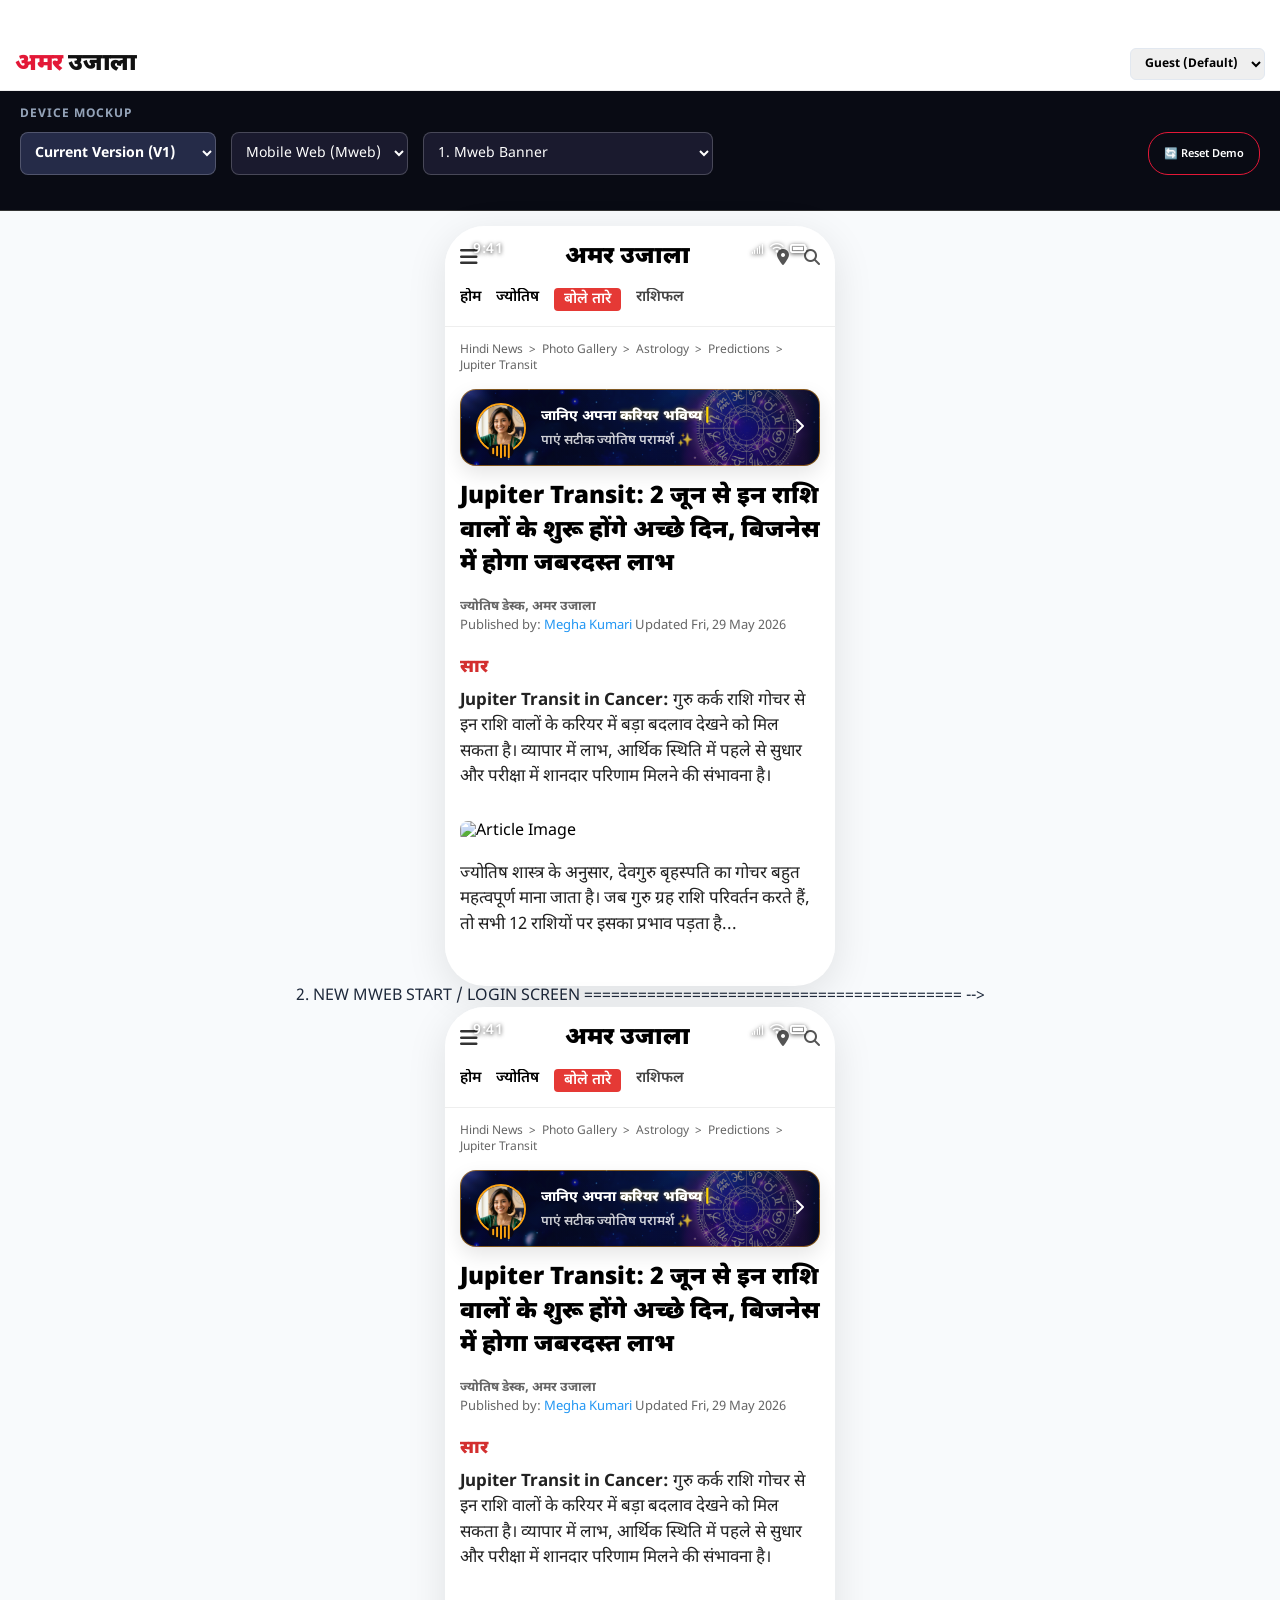
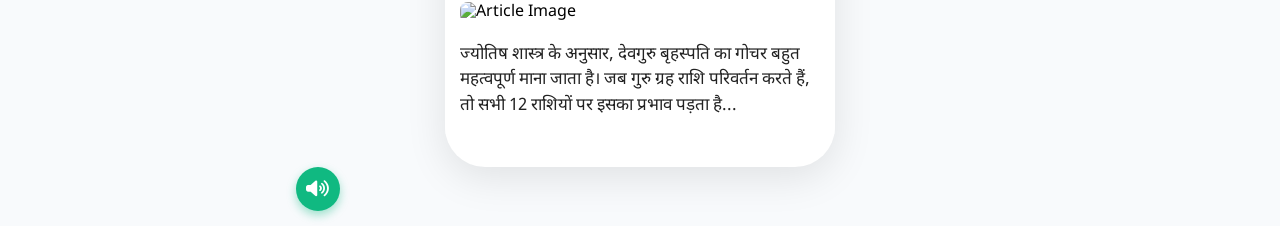
==== commit a5dfb2ae: "Create V2 versions of toast and native mic modals; restore deleted V1 native mic modals" ====
--- a/index.html
+++ b/index.html
@@ -98,10 +98,17 @@
                 <option value="openV2Session('call')">1. V2 Active Call Mode</option>
                 <option value="openV2Session('chat')">2. V2 Active Chat Mode</option>
                 <option value="startV2CallConnection()">3. V2 Dialing Screen</option>
+                <option value="showV2NoMicScreen()">3b. V2 Dialing (No Mic)</option>
                 <option value="openV2Session('call'); requestV2SessionSwitch('chat');">4. V2 Switch to Chat Prompt</option>
                 <option value="openV2Session('chat'); requestV2SessionSwitch('call');">5. V2 Switch to Call Prompt</option>
                 <option value="openV2Session('call'); requestEndV2Session();">6. V2 End Session Prompt</option>
                 <option value="showSection('mweb-v2-splash-ended-app', null)">7. V2 Splash (Ended - App Promo)</option>
+                <option value="showSection('mweb-v2-chat-history', null)">8a. V2 Chat History</option>
+                <option value="showSection('mweb-v2-feedback-app-promo', null)">8b. V2 Feedback (App Promo)</option>
+                <option value="showV2InChatToast(null)">9a. V2 1 min left (Toast)</option>
+                <option value="showV2MicPermission('ios-chrome', null)">9b. V2 iOS Chrome Mic</option>
+                <option value="showV2MicPermission('android', null)">9c. V2 Android Mic</option>
+                <option value="showV2MicPermission('ios-safari', null)">9d. V2 iOS Safari Mic</option>
                             <option disabled style="color:rgba(255,255,255,0.5)">--- V1 SCREENS ---</option>
                 <option value="showSection('mweb-feed', null)">1. Mweb Banner</option>
                 <option value="showSection('mweb-banner-variants', null)">1b. Banner Designs (20 versions)</option>
@@ -3784,9 +3791,77 @@
     </div>
 
     <!-- Android Chrome -->
+    <div id="modal-android" class="native-modal-overlay">
+        <div class="android-mic-modal">
+            <div class="android-modal-header">
+                <div class="android-mic-icon">
+                    <i class="fa-solid fa-microphone"></i>
+                </div>
+                <p><b>amarujala.com</b> wants to use your microphone</p>
+            </div>
+            <div class="android-modal-btns">
+                <button class="android-modal-btn" onclick="closeMicPermission()">Allow while visiting the site</button>
+                <button class="android-modal-btn" onclick="closeMicPermission()">Allow this time</button>
+                <button class="android-modal-btn" onclick="closeMicPermission()">Never allow</button>
+            </div>
+        </div>
+    </div>
+
+    <!-- iOS Safari -->
+    <div id="modal-ios-safari" class="native-modal-overlay">
+        <div class="ios-mic-modal ios-safari-modal">
+            <p>"amarujala.com" Would Like to Access the Microphone</p>
+            <div class="ios-modal-btns" style="border-top: 1px solid rgba(0,0,0,0.1); padding-top: 10px; margin-top: -10px; gap: 0;">
+                <button class="ios-modal-btn" style="background: transparent; color: #0A7AFF; font-weight: 400; border-radius: 0; border-right: 1px solid rgba(0,0,0,0.1);" onclick="closeMicPermission()">Cancel</button>
+                <button class="ios-modal-btn" style="background: transparent; color: #0A7AFF; font-weight: 600; border-radius: 0;" onclick="closeMicPermission()">Allow</button>
+            </div>
+        </div>
+    </div>
+
         <script src="script.js?v=5"></script>
 
 
+
+
+    <!-- V2 NATIVE MIC PERMISSION MODALS -->
+    <!-- iOS Chrome -->
+    <div id="modal-v2-ios-chrome" class="native-modal-overlay">
+        <div class="ios-mic-modal">
+            <p>Allow <b>'amarujala.com'</b> to use your microphone?</p>
+            <div class="ios-modal-btns">
+                <button class="ios-modal-btn" onclick="closeV2MicPermission()">Don't allow</button>
+                <button class="ios-modal-btn" style="color: #0A7AFF; font-weight: 600;" onclick="closeV2MicPermission()">Allow</button>
+            </div>
+        </div>
+    </div>
+
+    <!-- Android Chrome -->
+    <div id="modal-v2-android" class="native-modal-overlay">
+        <div class="android-mic-modal">
+            <div class="android-modal-header">
+                <div class="android-mic-icon">
+                    <i class="fa-solid fa-microphone"></i>
+                </div>
+                <p><b>amarujala.com</b> wants to use your microphone</p>
+            </div>
+            <div class="android-modal-btns">
+                <button class="android-modal-btn" onclick="closeV2MicPermission()">Allow while visiting the site</button>
+                <button class="android-modal-btn" onclick="closeV2MicPermission()">Allow this time</button>
+                <button class="android-modal-btn" onclick="closeV2MicPermission()">Never allow</button>
+            </div>
+        </div>
+    </div>
+
+    <!-- iOS Safari -->
+    <div id="modal-v2-ios-safari" class="native-modal-overlay">
+        <div class="ios-mic-modal ios-safari-modal">
+            <p>"amarujala.com" Would Like to Access the Microphone</p>
+            <div class="ios-modal-btns" style="border-top: 1px solid rgba(0,0,0,0.1); padding-top: 10px; margin-top: -10px; gap: 0;">
+                <button class="ios-modal-btn" style="background: transparent; color: #0A7AFF; font-weight: 400; border-radius: 0; border-right: 1px solid rgba(0,0,0,0.1);" onclick="closeV2MicPermission()">Cancel</button>
+                <button class="ios-modal-btn" style="background: transparent; color: #0A7AFF; font-weight: 600; border-radius: 0;" onclick="closeV2MicPermission()">Allow</button>
+            </div>
+        </div>
+    </div>
 
 </body>
 </html>
@@ -3806,962 +3881,8 @@
             
         </div>
 <!-- V2 UNIFIED SESSION SCREEN -->
-<!-- V2 DIALING SCREEN -->
-<!-- V2 ASTRO LISTING -->
-
-        <div id="mweb-v2-astro-listing" class="view-section hidden mobile-frame starry-theme astro-premium-bg" style="display: flex; flex-direction: column; position: relative;">
-            <div style="position: absolute; top: 16px; left: 16px; z-index: 100; padding: 12px; cursor: pointer; border-radius: 50%; background: rgba(0,0,0,0.3); backdrop-filter: blur(4px); box-shadow: 0 4px 12px rgba(0,0,0,0.2);" onclick="showSection('mweb-feed')"><i class="fa-solid fa-arrow-left" style="color: #FFF; font-size: 18px; filter: drop-shadow(0 2px 4px rgba(0,0,0,0.5));"></i></div>
-            <div class="ios-home-indicator"></div>
-            
-            <!-- Hybrid Slider -->
-            <div class="hybrid-slider-container">
-                <div class="login-slider" id="hybridSlider" onscroll="onSliderScroll()">
-                    <!-- Card 1: Priya -->
-                    <div class="slider-card" data-astro="priya">
-                        <div class="slider-image-box">
-                            <img src="assets/priya_listing.jpg" alt="Dr Priya">
-                            <div class="slider-overlay-text">
-                                <h2 class="slide-in-text glow-gold">क्या प्रमोशन रुका हुआ है?</h2>
-                                <span style="color: white; font-weight: 700; font-size: 17px; margin-top: 5px; text-shadow: 0 2px 8px rgba(0,0,0,0.8);">मिलेगी नई राह! 🚀</span>
-                            </div>
-                        </div>
-                    </div>
-                    <!-- Card 2: Ajay -->
-                    <div class="slider-card" data-astro="ajay">
-                        <div class="slider-image-box">
-                            <img src="assets/ajay_listing.jpg" alt="Dr Ajay">
-                            <div class="slider-overlay-text">
-                                <h2 class="slide-in-text glow-gold">व्यापार में घाटा क्यों?</h2>
-                                <span style="color: white; font-weight: 700; font-size: 17px; margin-top: 5px; text-shadow: 0 2px 8px rgba(0,0,0,0.8);">चमकेगी किस्मत की दुकान 💰</span>
-                            </div>
-                        </div>
-                    </div>
-                    <!-- Card 3: Kirti -->
-                    <div class="slider-card" data-astro="kirti">
-                        <div class="slider-image-box">
-                            <img src="assets/kirti_listing.jpg" alt="Dr Kirti">
-                            <div class="slider-overlay-text">
-                                <h2 class="slide-in-text glow-gold">सच्चा प्यार कब मिलेगा?</h2>
-                                <span style="color: white; font-weight: 700; font-size: 17px; margin-top: 5px; text-shadow: 0 2px 8px rgba(0,0,0,0.8);">मिलेगा जीवनसाथी ❤️</span>
-                            </div>
-                        </div>
-                    </div>
-                </div>
-                
-                <div class="slider-dots" style="position: absolute; bottom: 30px; left: 0; width: 100%; display: flex; justify-content: center; gap: 8px; pointer-events: none; z-index: 100;">
-                    <span class="dot active"></span>
-                    <span class="dot"></span>
-                    <span class="dot"></span>
-                </div>
-            </div>
-
-            <!-- Listing Section -->
-            <div class="hybrid-listing-section">
-                <div class="hybrid-listing-header" style="text-align: center; position: relative;">
-                    
-                    <h1 id="hybrid-header-title" style="font-size: 24px; margin: 0 0 8px 0;">अपना ज्योतिषी चुनें</h1>
-                    <p id="hybrid-header-subtitle" style="color: rgba(255, 215, 0, 0.85); font-size: 15px; text-align: center; margin: 0 0 24px 0; font-weight: 500;">करियर, प्रेम या धन... अपने हर सवाल का सटीक जवाब पाएं।</p>
-                    <h2 id="hybrid-header-timer"><i class="fa-regular fa-clock"></i> आपका आज का शेष समय 5:00 मिनट</h2>
-                </div>
-
-                <div class="astrologer-list">
-                    <!-- Priya -->
-                    <div class="astrologer-list-item" onclick="selectAstrologer('priya')">
-                        <div class="avatar-animated-border">
-                            <img src="assets/classy_astro_1.png" alt="Dr Priya">
-                        </div>
-                        <div class="astro-details" style="flex: 1; min-width: 0; margin-right: 12px;">
-                            <h3 style="font-size: 14px; margin:0 0 2px; white-space: nowrap; overflow: hidden; text-overflow: ellipsis;">आचार्य प्रिया वर्मा</h3>
-                            <p style="font-size: 10px; margin:0 0 4px; white-space: nowrap; overflow: hidden; text-overflow: ellipsis;">वैदिक, टैरो, अंक ज्योतिष</p>
-                            <div class="astro-rating"><i class="fa-solid fa-star"></i> 4.9 (12.4k)</div>
-                        </div>
-                        <div class="hybrid-action-group" style="display: flex; align-items: center; justify-content: flex-end; gap: 12px;">
-                            <button onclick="initiateV2Flow('chat', 'priya')" style="position: relative; overflow: hidden; background: linear-gradient(135deg, #3B82F6, #1D4ED8); color: #FFF; border: none; width: 36px; height: 36px; border-radius: 50%; display: flex; align-items: center; justify-content: center; cursor: pointer; flex-shrink: 0;">
-                                <i class="fa-solid fa-message" style="font-size: 15px;"></i>
-                                <div style="position: absolute; top: 0; left: -100%; width: 50%; height: 100%; background: linear-gradient(90deg, transparent, rgba(255,255,255,0.6), transparent); transform: skewX(-20deg); animation: sweep 2.5s infinite; z-index: 5; pointer-events: none;"></div>
-                            </button>
-                            <button onclick="initiateV2Flow('call', 'priya')" style="position: relative; overflow: hidden; background: linear-gradient(135deg, #10B981, #047857); color: #FFF; border: none; width: 36px; height: 36px; border-radius: 50%; display: flex; align-items: center; justify-content: center; cursor: pointer; flex-shrink: 0;">
-                                <i class="fa-solid fa-phone" style="font-size: 15px;"></i>
-                                <div style="position: absolute; top: 0; left: -100%; width: 50%; height: 100%; background: linear-gradient(90deg, transparent, rgba(255,255,255,0.6), transparent); transform: skewX(-20deg); animation: sweep 2.5s infinite; z-index: 5; pointer-events: none;"></div>
-                            </button>
-                        </div>
-                    </div>
-
-                    <!-- Ajay -->
-                    <div class="astrologer-list-item" onclick="selectAstrologer('ajay')">
-                        <div class="avatar-animated-border">
-                            <img src="assets/dr_ajay.png" alt="Dr Ajay">
-                        </div>
-                        <div class="astro-details" style="flex: 1; min-width: 0; margin-right: 12px;">
-                            <h3 style="font-size: 14px; margin:0 0 2px; white-space: nowrap; overflow: hidden; text-overflow: ellipsis;">आचार्य अजय शर्मा</h3>
-                            <p style="font-size: 10px; margin:0 0 4px; white-space: nowrap; overflow: hidden; text-overflow: ellipsis;">वैदिक, वास्तु, प्रश्न</p>
-                            <div class="astro-rating"><i class="fa-solid fa-star"></i> 4.8 (8.1k)</div>
-                        </div>
-                        <div class="hybrid-action-group" style="display: flex; align-items: center; justify-content: flex-end; gap: 12px;">
-                            <button onclick="initiateV2Flow('chat', 'ajay')" style="position: relative; overflow: hidden; background: linear-gradient(135deg, #3B82F6, #1D4ED8); color: #FFF; border: none; width: 36px; height: 36px; border-radius: 50%; display: flex; align-items: center; justify-content: center; cursor: pointer; flex-shrink: 0;">
-                                <i class="fa-solid fa-message" style="font-size: 15px;"></i>
-                                <div style="position: absolute; top: 0; left: -100%; width: 50%; height: 100%; background: linear-gradient(90deg, transparent, rgba(255,255,255,0.6), transparent); transform: skewX(-20deg); animation: sweep 2.5s infinite; z-index: 5; pointer-events: none;"></div>
-                            </button>
-                            <button onclick="initiateV2Flow('call', 'ajay')" style="position: relative; overflow: hidden; background: linear-gradient(135deg, #10B981, #047857); color: #FFF; border: none; width: 36px; height: 36px; border-radius: 50%; display: flex; align-items: center; justify-content: center; cursor: pointer; flex-shrink: 0;">
-                                <i class="fa-solid fa-phone" style="font-size: 15px;"></i>
-                                <div style="position: absolute; top: 0; left: -100%; width: 50%; height: 100%; background: linear-gradient(90deg, transparent, rgba(255,255,255,0.6), transparent); transform: skewX(-20deg); animation: sweep 2.5s infinite; z-index: 5; pointer-events: none;"></div>
-                            </button>
-                        </div>
-                    </div>
-
-                    <!-- Kirti -->
-                    <div class="astrologer-list-item" onclick="selectAstrologer('kirti')">
-                        <div class="avatar-animated-border">
-                            <img src="assets/dr_kirti.png" alt="Dr Kirti">
-                        </div>
-                        <div class="astro-details" style="flex: 1; min-width: 0; margin-right: 12px;">
-                            <h3 style="font-size: 14px; margin:0 0 2px; white-space: nowrap; overflow: hidden; text-overflow: ellipsis;">आचार्य कीर्ति शुक्ला</h3>
-                            <p style="font-size: 10px; margin:0 0 4px; white-space: nowrap; overflow: hidden; text-overflow: ellipsis;">टैरो, अंक ज्योतिष, केपी</p>
-                            <div class="astro-rating"><i class="fa-solid fa-star"></i> 4.9 (9.3k)</div>
-                        </div>
-                        <div class="hybrid-action-group" style="display: flex; align-items: center; justify-content: flex-end; gap: 12px;">
-                            <button onclick="initiateV2Flow('chat', 'kirti')" style="position: relative; overflow: hidden; background: linear-gradient(135deg, #3B82F6, #1D4ED8); color: #FFF; border: none; width: 36px; height: 36px; border-radius: 50%; display: flex; align-items: center; justify-content: center; cursor: pointer; flex-shrink: 0;">
-                                <i class="fa-solid fa-message" style="font-size: 15px;"></i>
-                                <div style="position: absolute; top: 0; left: -100%; width: 50%; height: 100%; background: linear-gradient(90deg, transparent, rgba(255,255,255,0.6), transparent); transform: skewX(-20deg); animation: sweep 2.5s infinite; z-index: 5; pointer-events: none;"></div>
-                            </button>
-                            <button onclick="initiateV2Flow('call', 'kirti')" style="position: relative; overflow: hidden; background: linear-gradient(135deg, #10B981, #047857); color: #FFF; border: none; width: 36px; height: 36px; border-radius: 50%; display: flex; align-items: center; justify-content: center; cursor: pointer; flex-shrink: 0;">
-                                <i class="fa-solid fa-phone" style="font-size: 15px;"></i>
-                                <div style="position: absolute; top: 0; left: -100%; width: 50%; height: 100%; background: linear-gradient(90deg, transparent, rgba(255,255,255,0.6), transparent); transform: skewX(-20deg); animation: sweep 2.5s infinite; z-index: 5; pointer-events: none;"></div>
-                            </button>
-                        </div>
-                    </div>
-
-                    <!-- Rahul -->
-                    <div class="astrologer-list-item" onclick="selectAstrologer('rahul')">
-                        <div class="avatar-animated-border">
-                            <img src="https://i.pravatar.cc/150?img=11" alt="Dr Rahul">
-                        </div>
-                        <div class="astro-details" style="flex: 1; min-width: 0; margin-right: 12px;">
-                            <h3 style="font-size: 14px; margin:0 0 2px; white-space: nowrap; overflow: hidden; text-overflow: ellipsis;">आचार्य राहुल तिवारी</h3>
-                            <p style="font-size: 10px; margin:0 0 4px; white-space: nowrap; overflow: hidden; text-overflow: ellipsis;">वैदिक, वास्तु, हस्तरेखा</p>
-                            <div class="astro-rating"><i class="fa-solid fa-star"></i> 4.8 (5.2k)</div>
-                        </div>
-                        <div class="hybrid-action-group" style="display: flex; align-items: center; justify-content: flex-end; gap: 12px;">
-                            <button onclick="initiateV2Flow('chat', 'rahul')" style="position: relative; overflow: hidden; background: linear-gradient(135deg, #3B82F6, #1D4ED8); color: #FFF; border: none; width: 36px; height: 36px; border-radius: 50%; display: flex; align-items: center; justify-content: center; cursor: pointer; flex-shrink: 0;">
-                                <i class="fa-solid fa-message" style="font-size: 15px;"></i>
-                                <div style="position: absolute; top: 0; left: -100%; width: 50%; height: 100%; background: linear-gradient(90deg, transparent, rgba(255,255,255,0.6), transparent); transform: skewX(-20deg); animation: sweep 2.5s infinite; z-index: 5; pointer-events: none;"></div>
-                            </button>
-                            <button onclick="initiateV2Flow('call', 'rahul')" style="position: relative; overflow: hidden; background: linear-gradient(135deg, #10B981, #047857); color: #FFF; border: none; width: 36px; height: 36px; border-radius: 50%; display: flex; align-items: center; justify-content: center; cursor: pointer; flex-shrink: 0;">
-                                <i class="fa-solid fa-phone" style="font-size: 15px;"></i>
-                                <div style="position: absolute; top: 0; left: -100%; width: 50%; height: 100%; background: linear-gradient(90deg, transparent, rgba(255,255,255,0.6), transparent); transform: skewX(-20deg); animation: sweep 2.5s infinite; z-index: 5; pointer-events: none;"></div>
-                            </button>
-                        </div>
-                    </div>
-                </div>
-
-                <!-- Dynamic Bottom CTA Container (used by ended_basic) -->
-                <div id="hybrid-bottom-cta" style="margin-top: 24px; display: none; flex-direction: column; gap: 12px;"></div>
-            </div>
-
-            <!-- Sticky Bottom Nudge for App Promo -->
-            <div id="hybrid-fixed-bottom-nudge" style="position: absolute; bottom: 45px; left: 50%; transform: translateX(-50%); width: 92%; background: rgba(25, 30, 45, 0.35); backdrop-filter: blur(20px); -webkit-backdrop-filter: blur(20px); border-radius: 20px; padding: 16px; border: 1px solid rgba(255,215,0,0.3); border-top: 1px solid rgba(255,215,0,0.5); display: none; flex-direction: column; align-items: center; gap: 14px; box-shadow: 0 10px 40px rgba(0,0,0,0.7), inset 0 1px 0 rgba(255,255,255,0.1); transition: transform 0.4s cubic-bezier(0.4, 0, 0.2, 1); z-index: 50;">
-                <div style="color: #FBBF24; font-weight: 800; font-size: 15px; text-align: center; line-height: 1.3;">
-                    अमर उजाला ऐप पर रोज़ 5 मिनट फ्री बात करें ✨
-                </div>
-                <div style="display: flex; width: 100%; gap: 10px; height: 48px;">
-                    <button onclick="goBackToFeed()" style="flex: 1; background: rgba(255,255,255,0.05); color: #FFF; border: 1px solid rgba(255,255,255,0.1); border-radius: 12px; font-size: 13px; font-weight: 600; cursor: pointer; display: flex; align-items: center; justify-content: center; text-align: center; line-height: 1.2;">
-                        वापस अमर उजाला<br>पर जाएं
-                    </button>
-                    <button style="flex: 1.3; background: linear-gradient(135deg, #FBBF24 0%, #F59E0B 100%); color: #111827; border: none; border-radius: 12px; font-size: 13px; font-weight: 800; cursor: pointer; box-shadow: 0 4px 15px rgba(251, 191, 36, 0.2); display: flex; align-items: center; justify-content: center; gap: 6px; padding: 0 8px;">
-                        <img src="assets/au_logo.png" style="width: 20px; height: 20px; border-radius: 4px; object-fit: contain;"> 
-                        ऐप डाउनलोड करें 
-                        <i class="fa-solid fa-download"></i>
-                    </button>
-                </div>
-            </div>
-
-            <!-- Sticky Bottom Nudge for Ended Basic (No App Promo) -->
-            <div id="hybrid-basic-bottom-nudge" style="position: absolute; bottom: 45px; left: 50%; transform: translateX(-50%); width: 92%; background: rgba(25, 30, 45, 0.35); backdrop-filter: blur(20px); -webkit-backdrop-filter: blur(20px); border-radius: 20px; padding: 16px; border: 1px solid rgba(239, 68, 68, 0.3); border-top: 1px solid rgba(239, 68, 68, 0.5); display: none; flex-direction: column; align-items: center; gap: 14px; box-shadow: 0 10px 40px rgba(0,0,0,0.7), inset 0 1px 0 rgba(255,255,255,0.1); transition: transform 0.4s cubic-bezier(0.4, 0, 0.2, 1); z-index: 50;">
-                <div style="color: #FCA5A5; font-weight: 800; font-size: 16px; text-align: center; line-height: 1.4;">
-                    5 मिनट पूरे हुए! ⏱️<br>
-                    <span style="color: #FFF; font-size: 14px; font-weight: 600; opacity: 0.95;">कल फिर आएं और अपने भविष्य का हाल जानें ✨</span>
-                </div>
-                <button onclick="goBackToFeed()" style="width: 100%; background: rgba(255,255,255,0.08); color: #FFF; border: 1px solid rgba(255,255,255,0.2); border-radius: 12px; padding: 14px; font-size: 16px; font-weight: 700; cursor: pointer; transition: background 0.2s;">
-                    वापस अमर उजाला पर जाएं
-                </button>
-            </div>
-        </div>
-    
-
-
-<!-- V2 SPLASH ENDED APP PROMO -->
-<div id="mweb-v2-splash-ended-app" class="view-section hidden mobile-frame starry-theme astro-premium-bg" style="display: flex; flex-direction: column;">
-    <div class="ios-home-indicator"></div>
-
-    <!-- Slider with V2 listing images (same as V1 hybrid slider) -->
-    <div class="hybrid-slider-container">
-        <div class="login-slider" onscroll="onSliderScroll()">
-            <div class="slider-card" data-astro="priya">
-                <div class="slider-image-box">
-                    <img src="assets/priya_listing.jpg" alt="Dr Priya">
-                    <div class="slider-overlay-text">
-                        <h2 class="slide-in-text glow-gold">क्या प्रमोशन रुका हुआ है?</h2>
-                        <span style="color: white; font-weight: 700; font-size: 17px; margin-top: 5px; text-shadow: 0 2px 8px rgba(0,0,0,0.8);">मिलेगी नई राह! 🚀</span>
-                    </div>
-                </div>
-            </div>
-            <div class="slider-card" data-astro="ajay">
-                <div class="slider-image-box">
-                    <img src="assets/ajay_listing.jpg" alt="Dr Ajay">
-                    <div class="slider-overlay-text">
-                        <h2 class="slide-in-text glow-gold">व्यापार में घाटा क्यों?</h2>
-                        <span style="color: white; font-weight: 700; font-size: 17px; margin-top: 5px; text-shadow: 0 2px 8px rgba(0,0,0,0.8);">चमकेगी किस्मत की दुकान 💰</span>
-                    </div>
-                </div>
-            </div>
-            <div class="slider-card" data-astro="kirti">
-                <div class="slider-image-box">
-                    <img src="assets/kirti_listing.jpg" alt="Dr Kirti">
-                    <div class="slider-overlay-text">
-                        <h2 class="slide-in-text glow-gold">सच्चा प्यार कब मिलेगा?</h2>
-                        <span style="color: white; font-weight: 700; font-size: 17px; margin-top: 5px; text-shadow: 0 2px 8px rgba(0,0,0,0.8);">मिलेगा जीवनसाथी ❤️</span>
-                    </div>
-                </div>
-            </div>
-        </div>
-        <div class="slider-dots" style="position: absolute; bottom: 30px; left: 0; width: 100%; display: flex; justify-content: center; gap: 8px; pointer-events: none; z-index: 100;">
-            <span class="dot active"></span>
-            <span class="dot"></span>
-            <span class="dot"></span>
-        </div>
-    </div>
-
-    <!-- Listing Section — exact ended_app state -->
-    <div class="hybrid-listing-section">
-        <div class="hybrid-listing-header" style="text-align: center; position: relative;">
-            <!-- Back arrow (same as V1) -->
-            <div onclick="goBackToFeed()" style="position: absolute; left: 0; top: 0; width: 32px; height: 32px; display: flex; align-items: center; justify-content: center; background: rgba(255,255,255,0.1); border-radius: 50%; cursor: pointer; backdrop-filter: blur(4px);">
-                <i class="fa-solid fa-arrow-left" style="color: #FFF; font-size: 16px;"></i>
-            </div>
-
-            <!-- Title: ended_app state -->
-            <h1 style="font-size: 22px; margin: 0 0 8px;">⏱️ 5 मिनट पूरे हो गए हैं</h1>
-
-            <!-- Timer slot: app promo content (no subtitle) -->
-            <div style="display: flex; flex-direction: column; align-items: center; gap: 16px; margin-top: 10px;">
-                <div style="color: #FFF; font-size: 16px; font-weight: 800; text-align: center; line-height: 1.4;">अमर उजाला ऐप पर रोज़ 10 मिनट फ्री बात करें ✨</div>
-                <button style="width: 100%; max-width: 220px; background: linear-gradient(90deg, #FBBF24, #F59E0B); color: #000; border: none; border-radius: 12px; padding: 12px 20px; font-size: 16px; font-weight: 800; cursor: pointer; display: flex; align-items: center; justify-content: space-between; box-shadow: 0 4px 15px rgba(245,158,11,0.4);">
-                    <div style="display: flex; align-items: center; gap: 10px;">
-                        <img src="assets/au_logo.png" style="width: 24px; height: 24px; object-fit: contain;">
-                        <span>ऐप डाउनलोड करें</span>
-                    </div>
-                    <i class="fa-solid fa-download"></i>
-                </button>
-                <div style="color: rgba(255,255,255,0.7); font-size: 14px; font-weight: 600; cursor: pointer; text-decoration: underline; text-underline-offset: 4px;">
-                    <i class="fa-solid fa-arrow-left" style="margin-right: 4px;"></i> वापस अमर उजाला पर जाएं
-                </div>
-            </div>
-        </div>
-
-        <!-- Astrologer list — call buttons HIDDEN, only chat links shown (ended_app state) -->
-        <div class="astrologer-list">
-            <div class="astrologer-list-item">
-                <div class="avatar-animated-border">
-                    <img src="assets/classy_astro_1.png" alt="Dr Priya">
-                </div>
-                <div class="astro-details">
-                    <h3>आचार्य प्रिया वर्मा</h3>
-                    <p>वैदिक, टैरो, अंक ज्योतिष</p>
-                    <div class="astro-rating"><i class="fa-solid fa-star"></i> 4.9 (12.4k)</div>
-                </div>
-                <button class="hybrid-chat-btn" style="background: transparent; color: rgba(255,255,255,0.7); border: none; font-size: 14px; display: flex; align-items: center; gap: 4px; padding: 0; cursor: pointer;">
-                    चैट पढ़ें <i class="fa-solid fa-arrow-right" style="font-size: 9px;"></i>
-                </button>
-            </div>
-            <div class="astrologer-list-item">
-                <div class="avatar-animated-border">
-                    <img src="assets/dr_ajay.png" alt="Dr Ajay">
-                </div>
-                <div class="astro-details">
-                    <h3>आचार्य अजय शर्मा</h3>
-                    <p>वैदिक, वास्तु, प्रश्न</p>
-                    <div class="astro-rating"><i class="fa-solid fa-star"></i> 4.8 (8.1k)</div>
-                </div>
-                <button class="hybrid-chat-btn" style="background: transparent; color: rgba(255,255,255,0.7); border: none; font-size: 14px; display: flex; align-items: center; gap: 4px; padding: 0; cursor: pointer;">
-                    चैट पढ़ें <i class="fa-solid fa-arrow-right" style="font-size: 9px;"></i>
-                </button>
-            </div>
-            <div class="astrologer-list-item">
-                <div class="avatar-animated-border">
-                    <img src="assets/dr_kirti.png" alt="Dr Kirti">
-                </div>
-                <div class="astro-details">
-                    <h3>आचार्य कीर्ति शुक्ला</h3>
-                    <p>टैरो, अंक ज्योतिष, केपी</p>
-                    <div class="astro-rating"><i class="fa-solid fa-star"></i> 4.9 (9.3k)</div>
-                </div>
-                <button class="hybrid-chat-btn" style="background: transparent; color: rgba(255,255,255,0.7); border: none; font-size: 14px; display: flex; align-items: center; gap: 4px; padding: 0; cursor: pointer;">
-                    चैट पढ़ें <i class="fa-solid fa-arrow-right" style="font-size: 9px;"></i>
-                </button>
-            </div>
-        </div>
-    </div>
-</div>
-
-
-
-
-
-<!-- V2 LOGIN -->
-<div id="mweb-v2-start-login" class="view-section hidden mobile-frame starry-theme astro-premium-bg banner-shine" style="position: relative;">
-            <div style="position: absolute; top: 16px; left: 16px; z-index: 100; padding: 12px; cursor: pointer;" onclick="showSection('mweb-v2-astro-listing')"><i class="fa-solid fa-arrow-left" style="color: #FFF; font-size: 18px; filter: drop-shadow(0 2px 4px rgba(0,0,0,0.5));"></i></div>
-            <div class="ios-home-indicator"></div>
-
-            <div class="app-banner-bg"></div>
-            
-            <!-- Dynamic Slider Area -->
-            <div class="login-slider-container">
-
-                <div class="login-slider" id="loginSlider" onscroll="onSliderScroll()">
-                    <!-- Card 1: Priya -->
-                    <div class="slider-card" data-astro="priya">
-                        <div class="slider-image-box">
-                            <img src="assets/priya_slider_realistic.jpg" alt="Dr Priya">
-                            <div class="slider-overlay-text">
-                                <h2 class="slide-in-text">क्या प्रमोशन रुका हुआ है?</h2>
-                            </div>
-                        </div>
-                        <div class="hanging-cta theme-priya" style="cursor: default; padding-right: 24px; justify-content: center;">
-                            <span class="cta-text">मिलेगी नई राह! 🚀</span>
-                        </div>
-                        <!-- Chat Button -->
-                        <button id="switch-to-chat-btn" onclick="requestV2SessionSwitch('chat')" style="position: relative; overflow: hidden; background: linear-gradient(135deg, #3B82F6, #1D4ED8); border: 1px solid rgba(255,255,255,0.15); height: 32px; padding: 0 12px; border-radius: 16px; display: flex; align-items: center; justify-content: center; gap: 5px; cursor: pointer; box-shadow: 0 4px 12px rgba(59,130,246,0.4); transition: 0.3s cubic-bezier(0.4, 0, 0.2, 1);">
-                            <i class="fa-solid fa-message" style="color: #FFF; font-size: 13px;"></i>
-                            <span style="color: #FFF; font-size: 11px; font-weight: 800; letter-spacing: 0.3px;">चैट करें</span>
-                        </button>
-                    </div>
-                    <!-- Card 2: Ajay -->
-                    <div class="slider-card" data-astro="ajay">
-                        <div class="slider-image-box">
-                            <img src="assets/ajay_slider_realistic.jpg" alt="Dr Ajay">
-                            <div class="slider-overlay-text">
-                                <h2 class="slide-in-text">व्यापार में घाटा क्यों?</h2>
-                            </div>
-                        </div>
-                        <div class="hanging-cta theme-ajay" style="cursor: default; padding-right: 24px; justify-content: center;">
-                            <span class="cta-text">चमकेगी किस्मत की दुकान 💰</span>
-                        </div>
-                        <!-- Call Button (Hidden by default in chat) -->
-                        <button id="switch-to-call-btn" onclick="requestV2SessionSwitch('call')" style="display: none; position: relative; overflow: hidden; background: linear-gradient(135deg, #10B981, #047857); border: 1px solid rgba(255,255,255,0.15); height: 32px; padding: 0 12px; border-radius: 16px; align-items: center; justify-content: center; gap: 5px; cursor: pointer; box-shadow: 0 4px 12px rgba(16,185,129,0.4); transition: 0.3s cubic-bezier(0.4, 0, 0.2, 1);">
-                            <i class="fa-solid fa-phone" style="color: #FFF; font-size: 13px;"></i>
-                            <span style="color: #FFF; font-size: 11px; font-weight: 800; letter-spacing: 0.3px;">कॉल करें</span>
-                        </button>
-                    </div>
-                    <!-- Card 3: Kirti -->
-                    <div class="slider-card" data-astro="kirti">
-                        <div class="slider-image-box">
-                            <img src="assets/kirti_slider_realistic.jpg" alt="Dr Kirti">
-                            <div class="slider-overlay-text">
-                                <h2 class="slide-in-text">सच्चा प्यार कब मिलेगा?</h2>
-                            </div>
-                        </div>
-                        <div class="hanging-cta theme-kirti" style="cursor: default; padding-right: 24px; justify-content: center;">
-                            <span class="cta-text">मिलेगा जीवनसाथी ❤️</span>
-                        </div>
-                    </div>
-                </div>
-
-
-
-            </div>
-
-            <div class="bottom-sheet">
-            <!-- Slider Dots (Floating above bottom sheet) -->
-            <div class="slider-dots" style="position: absolute; top: -15px; left: 0; width: 100%; display: flex; justify-content: center; gap: 8px; pointer-events: none; z-index: 100;">
-                <span class="dot active"></span>
-                <span class="dot"></span>
-                <span class="dot"></span>
-            </div>
-            <div class="login-main-text mt-15" id="loginMainText">
-                <h1>फ्री में 5 मिनट बात करें</h1>
-                <p>करियर, प्रेम या धन... अपने हर सवाल का सटीक जवाब पाएं।<div style="height: 8px;"></div><span style="color: #FFD700; font-weight: bold;">अपने पर्सनल AI ज्योतिषी से बात करें।</span></p>
-            </div>
-
-            <!-- Trust Badges -->
-            <div class="trust-badges mt-15" id="loginTrustBadges">
-                <div class="trust-stamp">
-                    <div class="icon-glow-wrapper blue-glow">
-                        <i class="fa-solid fa-shield-halved"></i>
-                    </div>
-                    <p class="trust-stamp-text">100% सुरक्षित</p>
-                </div>
-                <div class="trust-stamp">
-                    <div class="icon-glow-wrapper gold-glow">
-                        <i class="fa-solid fa-robot"></i>
-                    </div>
-                    <p class="trust-stamp-text">पर्सनल AI</p>
-                </div>
-            </div>
-
-
-
-            <!-- Login Form & OTP -->
-            <div class="login-form-container mt-15">
-                <div id="loginInputSection">
-                    <input type="text" class="login-input" placeholder="आपका शुभ नाम">
-                    <div class="phone-input-group mt-10">
-                        <span class="country-code">+91</span>
-                        <input type="tel" class="login-input" placeholder="मोबाइल नंबर" maxlength="10">
-                    </div>
-                    <button class="cta-btn yellow-btn full-width mt-15" style="height: 48px; padding: 0; display: flex; align-items: center; justify-content: center;" onclick="showV2OtpSection()">लॉगिन करें और बात शुरू करें</button>
-                </div>
-
-                <div id="otpInputSection" class="hidden mt-10" style="width: 100%;">
-                    <div style="text-align: center; margin-bottom: 25px;">
-                        <h2 style="font-size: 20px; font-weight: 800; color: #FFF; margin-bottom: 8px;">वेरिफिकेशन कोड</h2>
-                        <p style="color: rgba(255,255,255,0.7); font-size: 13px; line-height: 1.4;">हमने आपके मोबाइल नंबर पर एक वेरिफिकेशन कोड भेजा है</p>
-                    </div>
-                    <div class="otp-boxes" style="display:flex; gap:10px; justify-content:center; margin-bottom:25px;">
-                        <input type="text" maxlength="1" class="otp-box" autocomplete="one-time-code" style="width: 42px; height: 50px; text-align: center; font-size: 20px; font-weight: 800; border-radius: 12px;" oninput="moveToNextV2Otp(this, 'v2otp2')">
-                        <input type="text" maxlength="1" class="otp-box" id="v2otp2" style="width: 42px; height: 50px; text-align: center; font-size: 20px; font-weight: 800; border-radius: 12px;" oninput="moveToNextV2Otp(this, 'v2otp3')">
-                        <input type="text" maxlength="1" class="otp-box" id="v2otp3" style="width: 42px; height: 50px; text-align: center; font-size: 20px; font-weight: 800; border-radius: 12px;" oninput="moveToNextV2Otp(this, 'v2otp4')">
-                        <input type="text" maxlength="1" class="otp-box" id="v2otp4" style="width: 42px; height: 50px; text-align: center; font-size: 20px; font-weight: 800; border-radius: 12px;" oninput="moveToNextV2Otp(this, 'v2otp5')">
-                        <input type="text" maxlength="1" class="otp-box" id="v2otp5" style="width: 42px; height: 50px; text-align: center; font-size: 20px; font-weight: 800; border-radius: 12px;" oninput="moveToNextV2Otp(this, 'v2otp6')">
-                        <input type="text" maxlength="1" class="otp-box" id="v2otp6" style="width: 42px; height: 50px; text-align: center; font-size: 20px; font-weight: 800; border-radius: 12px;" oninput="verifyV2OtpAndProceed()">
-                    </div>
-                    <button class="cta-btn yellow-btn" style="width: 60%; height: 48px; padding: 0; margin: 0 auto; display: flex; align-items: center; justify-content: center;" onclick="verifyV2OtpAndProceed()">कन्फर्म करें</button>
-                    <div class="resend-otp-text" style="color: #FFD700; margin-top: 20px; font-size: 14px; font-weight: 700; text-align: center;">Resend OTP in <span style="color: #FFF;">00:56</span></div>
-                </div>
-
-                <div id="loggedInCallSection" class="hidden" style="width: 100%; height: 100%; background: linear-gradient(180deg, #0B0E1A 0%, #111827 100%);">
-
-                    <!-- Timer Pill -->
-                    <div style="padding: 52px 20px 20px; text-align: center;">
-                        <div style="display: inline-flex; align-items: center; gap: 10px; background: rgba(255,215,0,0.1); border: 1px solid rgba(255,215,0,0.3); padding: 10px 24px; border-radius: 50px;">
-                            <i class="fa-regular fa-clock" style="font-size: 18px; color: #FFD700;"></i>
-                            <span style="color: #FFF; font-size: 22px; font-weight: 900; letter-spacing: 1.5px;">05:00</span>
-                            <span style="color: #FFD700; font-size: 13px; font-weight: 700;">परामर्श समय शेष</span>
-                        </div>
-                        <p style="color: rgba(255,255,255,0.4); font-size: 11px; font-weight: 700; letter-spacing: 2px; text-transform: uppercase; margin: 18px 0 0;">ज्योतिषी चुनें</p>
-                    </div>
-
-                    <!-- Contact List -->
-                    <div style="padding: 0 16px; display: flex; flex-direction: column; gap: 12px;">
-
-                        <!-- Row 1: Priya -->
-                        <div class="astro-contact-row" onclick="selectAndCallAstrologer('priya')" style="background: #112240; border: 1px solid rgba(255, 255, 255, 0.1); border-radius: 18px; padding: 16px 14px; box-shadow: 0 10px 30px rgba(0, 0, 0, 0.4);">
-                            <div style="position: relative; flex-shrink: 0;">
-                                <img src="assets/classy_astro_1.png" class="astro-contact-avatar" alt="Priya">
-                                <span class="astro-online-dot"></span>
-                            </div>
-                            <div class="astro-contact-info">
-                                <p class="astro-contact-name">आचार्य प्रिया वर्मा</p>
-                                <p class="astro-contact-spec">करियर · प्रेम · रिश्ते</p>
-                                <p class="astro-contact-meta">⭐ 4.9 &nbsp;·&nbsp; 10,000+ सेशन</p>
-                            </div>
-                            <button class="astro-call-btn" onclick="event.stopPropagation(); selectAndCallAstrologer('priya')">
-                                <i class="fa-solid fa-phone"></i>
-                            </button>
-                        </div>
-
-                        <!-- Row 2: Ajay -->
-                        <div class="astro-contact-row" onclick="selectAndCallAstrologer('ajay')" style="background: #112240; border: 1px solid rgba(255, 255, 255, 0.1); border-radius: 18px; padding: 16px 14px; box-shadow: 0 10px 30px rgba(0, 0, 0, 0.4);">
-                            <div style="position: relative; flex-shrink: 0;">
-                                <img src="assets/dr_ajay.png" class="astro-contact-avatar" alt="Ajay">
-                                <span class="astro-online-dot"></span>
-                            </div>
-                            <div class="astro-contact-info">
-                                <p class="astro-contact-name">आचार्य अजय शर्मा</p>
-                                <p class="astro-contact-spec">व्यापार · धन · भाग्य</p>
-                                <p class="astro-contact-meta">⭐ 4.8 &nbsp;·&nbsp; 8,500+ सेशन</p>
-                            </div>
-                            <button class="astro-call-btn" onclick="event.stopPropagation(); selectAndCallAstrologer('ajay')">
-                                <i class="fa-solid fa-phone"></i>
-                            </button>
-                        </div>
-
-                        <!-- Row 3: Kirti -->
-                        <div class="astro-contact-row" onclick="selectAndCallAstrologer('kirti')" style="background: #112240; border: 1px solid rgba(255, 255, 255, 0.1); border-radius: 18px; padding: 16px 14px; box-shadow: 0 10px 30px rgba(0, 0, 0, 0.4);">
-                            <div style="position: relative; flex-shrink: 0;">
-                                <img src="assets/dr_kirti.png" class="astro-contact-avatar" alt="Kirti">
-                                <span class="astro-online-dot"></span>
-                            </div>
-                            <div class="astro-contact-info">
-                                <p class="astro-contact-name">आचार्य कीर्ति जोशी</p>
-                                <p class="astro-contact-spec">प्रेम · विवाह · संतान</p>
-                                <p class="astro-contact-meta">⭐ 4.7 &nbsp;·&nbsp; 6,200+ सेशन</p>
-                            </div>
-                            <button class="astro-call-btn" onclick="event.stopPropagation(); selectAndCallAstrologer('kirti')">
-                                <i class="fa-solid fa-phone"></i>
-                            </button>
-                        </div>
-
-                    </div>
-                </div>
-            </div>
-            </div>
-        </div>
-
-<!-- V2 LOGIN ERROR EMPTY -->
-
-<!-- MWEB-V2-LOGIN-ERROR-EMPTY -->
-<div id="mweb-v2-login-error-empty" class="view-section hidden mobile-frame starry-theme astro-premium-bg banner-shine" style="position: relative;">
-            <div style="position: absolute; top: 16px; left: 16px; z-index: 100; padding: 12px; cursor: pointer;" onclick="showSection('mweb-v2-start-login')"><i class="fa-solid fa-arrow-left" style="color: #FFF; font-size: 18px; filter: drop-shadow(0 2px 4px rgba(0,0,0,0.5));"></i></div>
-            <div class="ios-home-indicator"></div>
-
-            <div class="app-banner-bg"></div>
-
-            <!-- Dynamic Slider Area -->
-            <div class="login-slider-container">
-                <div class="login-slider" onscroll="onSliderScroll()">
-                    <!-- Card 1: Priya -->
-                    <div class="slider-card" data-astro="priya">
-                        <div class="slider-image-box">
-                            <img src="assets/priya_slider_realistic.jpg" alt="Dr Priya">
-                            <div class="slider-overlay-text">
-                                <h2 class="slide-in-text">क्या प्रमोशन रुका हुआ है?</h2>
-                            </div>
-                        </div>
-                        <div class="hanging-cta theme-priya" style="cursor: default; padding-right: 24px; justify-content: center;">
-                            <span class="cta-text">मिलेगी नई राह! 🚀</span>
-                        </div>
-                    </div>
-                    <!-- Card 2: Ajay -->
-                    <div class="slider-card" data-astro="ajay">
-                        <div class="slider-image-box">
-                            <img src="assets/ajay_slider_realistic.jpg" alt="Dr Ajay">
-                            <div class="slider-overlay-text">
-                                <h2 class="slide-in-text">व्यापार में घाटा क्यों?</h2>
-                            </div>
-                        </div>
-                        <div class="hanging-cta theme-ajay" style="cursor: default; padding-right: 24px; justify-content: center;">
-                            <span class="cta-text">चमकेगी किस्मत की दुकान 💰</span>
-                        </div>
-                    </div>
-                    <!-- Card 3: Kirti -->
-                    <div class="slider-card" data-astro="kirti">
-                        <div class="slider-image-box">
-                            <img src="assets/kirti_slider_realistic.jpg" alt="Dr Kirti">
-                            <div class="slider-overlay-text">
-                                <h2 class="slide-in-text">सच्चा प्यार कब मिलेगा?</h2>
-                            </div>
-                        </div>
-                        <div class="hanging-cta theme-kirti" style="cursor: default; padding-right: 24px; justify-content: center;">
-                            <span class="cta-text">मिलेगा जीवनसाथी ❤️</span>
-                        </div>
-                    </div>
-                </div>
-            </div>
-
-            <div class="bottom-sheet">
-            <!-- Slider Dots -->
-            <div class="slider-dots" style="position: absolute; top: -15px; left: 0; width: 100%; display: flex; justify-content: center; gap: 8px; pointer-events: none; z-index: 100;">
-                <span class="dot active"></span>
-                <span class="dot"></span>
-                <span class="dot"></span>
-            </div>
-            <div class="login-main-text mt-15">
-                <h1>फ्री में 5 मिनट बात करें</h1>
-                <p>करियर, प्रेम या धन... अपने हर सवाल का सटीक जवाब पाएं।<div style="height: 8px;"></div><span style="color: #FFD700; font-weight: bold;">अपने पर्सनल AI ज्योतिषी से बात करें।</span></p>
-            </div>
-            <!-- Trust Badges -->
-            <div class="trust-badges mt-15">
-                <div class="trust-stamp">
-                    <div class="icon-glow-wrapper blue-glow"><i class="fa-solid fa-shield-halved"></i></div>
-                    <p class="trust-stamp-text">100% सुरक्षित</p>
-                </div>
-                <div class="trust-stamp">
-                    <div class="icon-glow-wrapper gold-glow"><i class="fa-solid fa-robot"></i></div>
-                    <p class="trust-stamp-text">पर्सनल AI</p>
-                </div>
-            </div>
-
-            <!-- Login Form -->
-            <div class="login-form-container mt-15">
-                <div>
-                    <input type="text" class="login-input input-error" placeholder="आपका शुभ नाम">
-                    <div class="phone-input-group mt-10">
-                        <span class="country-code">+91</span>
-                        <input type="tel" class="login-input input-error" placeholder="मोबाइल नंबर" maxlength="10">
-                    </div>
-                    <div style="color: #EF4444; font-size: 12px; text-align: center; margin-top: 10px; font-weight: 600;">
-                        कृपया अपना नाम और मोबाइल नंबर दर्ज करें
-                    </div>
-                    <button class="cta-btn yellow-btn full-width mt-10" style="height: 48px; padding: 0; display: flex; align-items: center; justify-content: center;">लॉगिन करें और बात शुरू करें</button>
-                </div>
-            </div>
-            </div>
-        </div>
-
-
-<!-- V2 LOGIN ERROR INVALID -->
-
-<!-- MWEB-V2-LOGIN-ERROR-INVALID -->
-<div id="mweb-v2-login-error-invalid" class="view-section hidden mobile-frame starry-theme astro-premium-bg banner-shine" style="position: relative;">
-            <div style="position: absolute; top: 16px; left: 16px; z-index: 100; padding: 12px; cursor: pointer;" onclick="showSection('mweb-v2-start-login')"><i class="fa-solid fa-arrow-left" style="color: #FFF; font-size: 18px; filter: drop-shadow(0 2px 4px rgba(0,0,0,0.5));"></i></div>
-            <div class="ios-home-indicator"></div>
-
-            <div class="app-banner-bg"></div>
-
-            <!-- Dynamic Slider Area -->
-            <div class="login-slider-container">
-                <div class="login-slider" onscroll="onSliderScroll()">
-                    <!-- Card 1: Priya -->
-                    <div class="slider-card" data-astro="priya">
-                        <div class="slider-image-box">
-                            <img src="assets/priya_slider_realistic.jpg" alt="Dr Priya">
-                            <div class="slider-overlay-text">
-                                <h2 class="slide-in-text">क्या प्रमोशन रुका हुआ है?</h2>
-                            </div>
-                        </div>
-                        <div class="hanging-cta theme-priya" style="cursor: default; padding-right: 24px; justify-content: center;">
-                            <span class="cta-text">मिलेगी नई राह! 🚀</span>
-                        </div>
-                    </div>
-                    <!-- Card 2: Ajay -->
-                    <div class="slider-card" data-astro="ajay">
-                        <div class="slider-image-box">
-                            <img src="assets/ajay_slider_realistic.jpg" alt="Dr Ajay">
-                            <div class="slider-overlay-text">
-                                <h2 class="slide-in-text">व्यापार में घाटा क्यों?</h2>
-                            </div>
-                        </div>
-                        <div class="hanging-cta theme-ajay" style="cursor: default; padding-right: 24px; justify-content: center;">
-                            <span class="cta-text">चमकेगी किस्मत की दुकान 💰</span>
-                        </div>
-                    </div>
-                    <!-- Card 3: Kirti -->
-                    <div class="slider-card" data-astro="kirti">
-                        <div class="slider-image-box">
-                            <img src="assets/kirti_slider_realistic.jpg" alt="Dr Kirti">
-                            <div class="slider-overlay-text">
-                                <h2 class="slide-in-text">सच्चा प्यार कब मिलेगा?</h2>
-                            </div>
-                        </div>
-                        <div class="hanging-cta theme-kirti" style="cursor: default; padding-right: 24px; justify-content: center;">
-                            <span class="cta-text">मिलेगा जीवनसाथी ❤️</span>
-                        </div>
-                    </div>
-                </div>
-            </div>
-
-            <div class="bottom-sheet">
-            <!-- Slider Dots -->
-            <div class="slider-dots" style="position: absolute; top: -15px; left: 0; width: 100%; display: flex; justify-content: center; gap: 8px; pointer-events: none; z-index: 100;">
-                <span class="dot active"></span>
-                <span class="dot"></span>
-                <span class="dot"></span>
-            </div>
-            <div class="login-main-text mt-15">
-                <h1>फ्री में 5 मिनट बात करें</h1>
-                <p>करियर, प्रेम या धन... अपने हर सवाल का सटीक जवाब पाएं।<div style="height: 8px;"></div><span style="color: #FFD700; font-weight: bold;">अपने पर्सनल AI ज्योतिषी से बात करें।</span></p>
-            </div>
-            <!-- Trust Badges -->
-            <div class="trust-badges mt-15">
-                <div class="trust-stamp">
-                    <div class="icon-glow-wrapper blue-glow"><i class="fa-solid fa-shield-halved"></i></div>
-                    <p class="trust-stamp-text">100% सुरक्षित</p>
-                </div>
-                <div class="trust-stamp">
-                    <div class="icon-glow-wrapper gold-glow"><i class="fa-solid fa-robot"></i></div>
-                    <p class="trust-stamp-text">पर्सनल AI</p>
-                </div>
-            </div>
-
-            <!-- Login Form -->
-            <div class="login-form-container mt-15">
-                <div>
-                    <input type="text" class="login-input" placeholder="आपका शुभ नाम">
-                    <div class="phone-input-group mt-10">
-                        <span class="country-code">+91</span>
-                        <input type="tel" class="login-input input-error" placeholder="मोबाइल नंबर" maxlength="10">
-                    </div>
-                    <div style="color: #EF4444; font-size: 12px; text-align: center; margin-top: 10px; font-weight: 600;">
-                        कृपया सही 10 अंकों का मोबाइल नंबर दर्ज करें
-                    </div>
-                    <button class="cta-btn yellow-btn full-width mt-10" style="height: 48px; padding: 0; display: flex; align-items: center; justify-content: center;">लॉगिन करें और बात शुरू करें</button>
-                </div>
-            </div>
-            </div>
-        </div>
-
-
-<!-- V2 OTP TIMER SCREEN -->
-
-<!-- MWEB-V2-OTP-TIMER -->
-<div id="mweb-v2-otp-timer" class="view-section hidden mobile-frame starry-theme astro-premium-bg banner-shine" style="position: relative;">
-            <div style="position: absolute; top: 16px; left: 16px; z-index: 100; padding: 12px; cursor: pointer;" onclick="showSection('mweb-v2-start-login')"><i class="fa-solid fa-arrow-left" style="color: #FFF; font-size: 18px; filter: drop-shadow(0 2px 4px rgba(0,0,0,0.5));"></i></div>
-            <div class="ios-home-indicator"></div>
-
-            <div class="app-banner-bg"></div>
-
-            <!-- Dynamic Slider Area -->
-            <div class="login-slider-container">
-                <div class="login-slider" onscroll="onSliderScroll()">
-                    <!-- Card 1: Priya -->
-                    <div class="slider-card" data-astro="priya">
-                        <div class="slider-image-box">
-                            <img src="assets/priya_slider_realistic.jpg" alt="Dr Priya">
-                            <div class="slider-overlay-text">
-                                <h2 class="slide-in-text">क्या प्रमोशन रुका हुआ है?</h2>
-                            </div>
-                        </div>
-                        <div class="hanging-cta theme-priya" style="cursor: default; padding-right: 24px; justify-content: center;">
-                            <span class="cta-text">मिलेगी नई राह! 🚀</span>
-                        </div>
-                    </div>
-                    <!-- Card 2: Ajay -->
-                    <div class="slider-card" data-astro="ajay">
-                        <div class="slider-image-box">
-                            <img src="assets/ajay_slider_realistic.jpg" alt="Dr Ajay">
-                            <div class="slider-overlay-text">
-                                <h2 class="slide-in-text">व्यापार में घाटा क्यों?</h2>
-                            </div>
-                        </div>
-                        <div class="hanging-cta theme-ajay" style="cursor: default; padding-right: 24px; justify-content: center;">
-                            <span class="cta-text">चमकेगी किस्मत की दुकान 💰</span>
-                        </div>
-                    </div>
-                    <!-- Card 3: Kirti -->
-                    <div class="slider-card" data-astro="kirti">
-                        <div class="slider-image-box">
-                            <img src="assets/kirti_slider_realistic.jpg" alt="Dr Kirti">
-                            <div class="slider-overlay-text">
-                                <h2 class="slide-in-text">सच्चा प्यार कब मिलेगा?</h2>
-                            </div>
-                        </div>
-                        <div class="hanging-cta theme-kirti" style="cursor: default; padding-right: 24px; justify-content: center;">
-                            <span class="cta-text">मिलेगा जीवनसाथी ❤️</span>
-                        </div>
-                    </div>
-                </div>
-            </div>
-
-            <div class="bottom-sheet">
-            <!-- Slider Dots -->
-            <div class="slider-dots" style="position: absolute; top: -15px; left: 0; width: 100%; display: flex; justify-content: center; gap: 8px; pointer-events: none; z-index: 100;">
-                <span class="dot active"></span>
-                <span class="dot"></span>
-                <span class="dot"></span>
-            </div>
-                        <!-- Trust Badges -->
-            
-            <!-- OTP Section -->
-            <div class="login-form-container mt-15">
-                <div>
-                    <div style="text-align: center; margin-bottom: 20px;">
-                        <h2 style="font-size: 20px; font-weight: 800; color: #FFF; margin-bottom: 8px;">वेरिफिकेशन कोड</h2>
-                        <p style="color: rgba(255,255,255,0.7); font-size: 13px; line-height: 1.4;">हमने आपके मोबाइल नंबर पर एक वेरिफिकेशन कोड भेजा है</p>
-                    </div>
-                    <div class="otp-boxes" style="display:flex; gap:10px; justify-content:center; margin-bottom:25px;">
-                        <input type="text" maxlength="1" class="otp-box" style="width: 42px; height: 50px; text-align: center; font-size: 20px; font-weight: 800; border-radius: 12px;">
-                        <input type="text" maxlength="1" class="otp-box" style="width: 42px; height: 50px; text-align: center; font-size: 20px; font-weight: 800; border-radius: 12px;">
-                        <input type="text" maxlength="1" class="otp-box" style="width: 42px; height: 50px; text-align: center; font-size: 20px; font-weight: 800; border-radius: 12px;">
-                        <input type="text" maxlength="1" class="otp-box" style="width: 42px; height: 50px; text-align: center; font-size: 20px; font-weight: 800; border-radius: 12px;">
-                        <input type="text" maxlength="1" class="otp-box" style="width: 42px; height: 50px; text-align: center; font-size: 20px; font-weight: 800; border-radius: 12px;">
-                        <input type="text" maxlength="1" class="otp-box" style="width: 42px; height: 50px; text-align: center; font-size: 20px; font-weight: 800; border-radius: 12px;">
-                    </div>
-                    <button class="cta-btn yellow-btn" style="width: 60%; height: 48px; padding: 0; margin: 0 auto; display: flex; align-items: center; justify-content: center;">कन्फर्म करें</button>
-                    <div style="color: #FFD700; margin-top: 18px; font-size: 14px; font-weight: 700; text-align: center;">Resend OTP in <span style="color: #FFF;" id="v2-demo-otp-timer">00:15</span></div>
-                    <div style="margin-top: 16px; text-align: center;">
-                        <button style="background: none; border: none; color: rgba(255,255,255,0.55); font-size: 13px; font-weight: 600; cursor: pointer; letter-spacing: 0.2px;" onclick="showSection('mweb-v2-start-login')">नंबर बदलें</button>
-                    </div>
-                </div>
-            </div>
-            </div>
-        </div>
-
-
-<!-- V2 OTP ERROR SCREEN -->
-
-<!-- MWEB-V2-OTP-ERROR -->
-<div id="mweb-v2-otp-error" class="view-section hidden mobile-frame starry-theme astro-premium-bg banner-shine" style="position: relative;">
-            <div style="position: absolute; top: 16px; left: 16px; z-index: 100; padding: 12px; cursor: pointer;" onclick="showSection('mweb-v2-start-login')"><i class="fa-solid fa-arrow-left" style="color: #FFF; font-size: 18px; filter: drop-shadow(0 2px 4px rgba(0,0,0,0.5));"></i></div>
-            <div class="ios-home-indicator"></div>
-
-            <div class="app-banner-bg"></div>
-
-            <!-- Dynamic Slider Area -->
-            <div class="login-slider-container">
-                <div class="login-slider" onscroll="onSliderScroll()">
-                    <!-- Card 1: Priya -->
-                    <div class="slider-card" data-astro="priya">
-                        <div class="slider-image-box">
-                            <img src="assets/priya_slider_realistic.jpg" alt="Dr Priya">
-                            <div class="slider-overlay-text">
-                                <h2 class="slide-in-text">क्या प्रमोशन रुका हुआ है?</h2>
-                            </div>
-                        </div>
-                        <div class="hanging-cta theme-priya" style="cursor: default; padding-right: 24px; justify-content: center;">
-                            <span class="cta-text">मिलेगी नई राह! 🚀</span>
-                        </div>
-                    </div>
-                    <!-- Card 2: Ajay -->
-                    <div class="slider-card" data-astro="ajay">
-                        <div class="slider-image-box">
-                            <img src="assets/ajay_slider_realistic.jpg" alt="Dr Ajay">
-                            <div class="slider-overlay-text">
-                                <h2 class="slide-in-text">व्यापार में घाटा क्यों?</h2>
-                            </div>
-                        </div>
-                        <div class="hanging-cta theme-ajay" style="cursor: default; padding-right: 24px; justify-content: center;">
-                            <span class="cta-text">चमकेगी किस्मत की दुकान 💰</span>
-                        </div>
-                    </div>
-                    <!-- Card 3: Kirti -->
-                    <div class="slider-card" data-astro="kirti">
-                        <div class="slider-image-box">
-                            <img src="assets/kirti_slider_realistic.jpg" alt="Dr Kirti">
-                            <div class="slider-overlay-text">
-                                <h2 class="slide-in-text">सच्चा प्यार कब मिलेगा?</h2>
-                            </div>
-                        </div>
-                        <div class="hanging-cta theme-kirti" style="cursor: default; padding-right: 24px; justify-content: center;">
-                            <span class="cta-text">मिलेगा जीवनसाथी ❤️</span>
-                        </div>
-                    </div>
-                </div>
-            </div>
-
-            <div class="bottom-sheet">
-            <!-- Slider Dots -->
-            <div class="slider-dots" style="position: absolute; top: -15px; left: 0; width: 100%; display: flex; justify-content: center; gap: 8px; pointer-events: none; z-index: 100;">
-                <span class="dot active"></span>
-                <span class="dot"></span>
-                <span class="dot"></span>
-            </div>
-                        <!-- Trust Badges -->
-            
-            <!-- OTP Section Error -->
-            <div class="login-form-container mt-15">
-                <div>
-                    <div style="text-align: center; margin-bottom: 20px;">
-                        <h2 style="font-size: 20px; font-weight: 800; color: #FFF; margin-bottom: 8px;">वेरिफिकेशन कोड</h2>
-                        <p style="color: rgba(255,255,255,0.7); font-size: 13px; line-height: 1.4;">हमने आपके मोबाइल नंबर पर एक वेरिफिकेशन कोड भेजा है</p>
-                    </div>
-                    <div class="otp-boxes" style="display:flex; gap:10px; justify-content:center; margin-bottom:12px;">
-                        <input type="text" maxlength="1" class="otp-box" value="4" style="width: 42px; height: 50px; text-align: center; font-size: 20px; font-weight: 800; border-radius: 12px; border: 1.5px solid #EF4444; color: #EF4444;">
-                        <input type="text" maxlength="1" class="otp-box" value="2" style="width: 42px; height: 50px; text-align: center; font-size: 20px; font-weight: 800; border-radius: 12px; border: 1.5px solid #EF4444; color: #EF4444;">
-                        <input type="text" maxlength="1" class="otp-box" value="1" style="width: 42px; height: 50px; text-align: center; font-size: 20px; font-weight: 800; border-radius: 12px; border: 1.5px solid #EF4444; color: #EF4444;">
-                        <input type="text" maxlength="1" class="otp-box" value="9" style="width: 42px; height: 50px; text-align: center; font-size: 20px; font-weight: 800; border-radius: 12px; border: 1.5px solid #EF4444; color: #EF4444;">
-                        <input type="text" maxlength="1" class="otp-box" value="3" style="width: 42px; height: 50px; text-align: center; font-size: 20px; font-weight: 800; border-radius: 12px; border: 1.5px solid #EF4444; color: #EF4444;">
-                        <input type="text" maxlength="1" class="otp-box" value="7" style="width: 42px; height: 50px; text-align: center; font-size: 20px; font-weight: 800; border-radius: 12px; border: 1.5px solid #EF4444; color: #EF4444;">
-                    </div>
-                    <div style="color: #EF4444; font-size: 12px; text-align: center; margin-bottom: 18px; font-weight: 600;">गलत OTP, कृपया पुनः प्रयास करें</div>
-                    <button class="cta-btn yellow-btn" style="width: 60%; height: 48px; padding: 0; margin: 0 auto; display: flex; align-items: center; justify-content: center;">पुनः प्रयास करें</button>
-                    <div style="color: #FFD700; margin-top: 18px; font-size: 14px; font-weight: 700; text-align: center;">Resend OTP in <span style="color: #FFF;">00:00</span></div>
-                    <div style="margin-top: 16px; text-align: center;">
-                        <button style="background: none; border: none; color: rgba(255,255,255,0.55); font-size: 13px; font-weight: 600; cursor: pointer; letter-spacing: 0.2px;" onclick="showSection('mweb-v2-start-login')">नंबर बदलें</button>
-                    </div>
-                </div>
-            </div>
-            </div>
-        </div>
-
-
-<!-- Intake Form -->
-<div id="mweb-intake-form" class="view-section hidden mobile-frame galaxy-bg-intake" style="position: relative; overflow-y: auto; overflow-x: hidden; scroll-behavior: smooth;">
-            <div style="position: absolute; top: 16px; left: 16px; z-index: 100; padding: 12px; cursor: pointer; border-radius: 50%; background: rgba(0,0,0,0.3); backdrop-filter: blur(4px); box-shadow: 0 4px 12px rgba(0,0,0,0.2);" onclick="showSection('mweb-v2-start-login')"><i class="fa-solid fa-arrow-left" style="color: #FFF; font-size: 18px; filter: drop-shadow(0 2px 4px rgba(0,0,0,0.5));"></i></div>
-    <!-- Animated Stars Container -->
-    <div id="intake-stars-container" style="position: absolute; top: 0; left: 0; right: 0; bottom: 0; pointer-events: none; z-index: 1;"></div>
-    
-    <div class="ios-home-indicator"></div>
-
-    <!-- Top Bar with Skip Button -->
-    <div style="position: sticky; top: 0; z-index: 50; display: flex; justify-content: flex-end; padding: 45px 20px 10px;">
-        <button id="skip-intake-btn" onclick="skipIntakeForm()" style="background: rgba(255,255,255,0.1); border: 1px solid rgba(255,255,255,0.2); padding: 8px 16px; border-radius: 20px; color: #FFF; font-size: 13px; font-weight: 600; cursor: pointer; backdrop-filter: blur(5px); display: flex; align-items: center; gap: 6px; box-shadow: 0 2px 10px rgba(0,0,0,0.2);">
-            कॉल पर जाएँ <i class="fa-solid fa-forward-step" style="font-size: 11px;"></i>
-        </button>
-    </div>
-
-    <!-- Header Section -->
-    <div style="padding: 20px 24px; position: relative; z-index: 10;">
-        <h1 style="color: #FFD700; font-size: 28px; font-weight: 900; margin: 0 0 12px; line-height: 1.2; text-shadow: 0 2px 10px rgba(255,215,0,0.3);">
-            ज्योतिषी से बेहतर अनुभव के लिए 🌌
-        </h1>
-        <p style="color: rgba(255,255,255,0.85); font-size: 15px; font-weight: 500; margin: 0; line-height: 1.5;">
-            ये छोटी सी जानकारी हमें आपकी सटीक कुंडली और भविष्य बताने में सहायता करेगी।
-        </p>
-    </div>
-
-    <!-- Form Section -->
-    <div class="intake-form-container" style="padding: 10px 24px 100px; position: relative; z-index: 10; display: flex; flex-direction: column; gap: 20px;">
-        <!-- Name -->
-        <div class="intake-field-group">
-            <label style="color: #FFF; font-size: 14px; font-weight: 600; margin-bottom: 6px; display: block;">पूरा नाम</label>
-            <input type="text" placeholder="अपना नाम दर्ज करें" class="intake-input">
-            <p style="color: rgba(255,255,255,0.4); font-size: 11px; margin: 6px 0 0; font-style: italic;"><i class="fa-solid fa-lock" style="font-size: 9px; margin-right: 4px;"></i> आपकी जानकारी पूरी तरह सुरक्षित है</p>
-        </div>
-
-        <!-- DOB -->
-        <div class="intake-field-group">
-            <label style="color: #FFF; font-size: 14px; font-weight: 600; margin-bottom: 6px; display: block;">जन्म तिथि</label>
-            <input type="date" class="intake-input date-time-input">
-            <p style="color: rgba(255,255,255,0.4); font-size: 11px; margin: 6px 0 0; font-style: italic;"><i class="fa-solid fa-lock" style="font-size: 9px; margin-right: 4px;"></i> आपकी जानकारी पूरी तरह सुरक्षित है</p>
-        </div>
-
-        <!-- Time of Birth -->
-        <div class="intake-field-group">
-            <label style="color: #FFF; font-size: 14px; font-weight: 600; margin-bottom: 6px; display: block;">जन्म का समय</label>
-            <input type="time" class="intake-input date-time-input">
-            <p style="color: rgba(255,255,255,0.4); font-size: 11px; margin: 6px 0 0; font-style: italic;"><i class="fa-solid fa-lock" style="font-size: 9px; margin-right: 4px;"></i> आपकी जानकारी पूरी तरह सुरक्षित है</p>
-        </div>
-
-        <!-- Place of Birth -->
-        <div class="intake-field-group">
-            <label style="color: #FFF; font-size: 14px; font-weight: 600; margin-bottom: 6px; display: block;">जन्म स्थान</label>
-            <input type="text" placeholder="शहर का नाम (उदा. New Delhi)" class="intake-input">
-            <p style="color: rgba(255,255,255,0.4); font-size: 11px; margin: 6px 0 0; font-style: italic;"><i class="fa-solid fa-lock" style="font-size: 9px; margin-right: 4px;"></i> आपकी जानकारी पूरी तरह सुरक्षित है</p>
-        </div>
-    </div>
-
-    <!-- Bottom Sticky CTA -->
-    <div style="position: absolute; bottom: 0; left: 0; width: 100%; padding: 16px 24px 30px; background: linear-gradient(180deg, rgba(11,14,26,0) 0%, rgba(11,14,26,1) 50%, rgba(11,14,26,1) 100%); z-index: 50; display: flex; flex-direction: column; align-items: center;">
-        <button id="submit-intake-btn" onclick="submitIntakeForm()" class="btn-primary" style="width: 100%; height: 54px; font-size: 16px; border-radius: 27px; display: flex; justify-content: center; align-items: center; position: relative;">
-            <span id="submit-intake-text" class="btn-text">सेव करें और कॉल शुरू करें</span>
-            <div id="submit-intake-spinner" class="btn-spinner hidden" style="width: 20px; height: 20px; border: 3px solid rgba(0,0,0,0.1); border-top-color: #000; border-radius: 50%; animation: spin 0.8s linear infinite;"></div>
-        </button>
-    </div>
-
-    <!-- Success Toast (Hidden initially) -->
-    <div id="intake-success-toast" style="position: absolute; top: -100px; left: 50%; transform: translateX(-50%); background: #10B981; color: #FFF; padding: 12px 24px; border-radius: 30px; font-weight: 700; font-size: 14px; box-shadow: 0 4px 15px rgba(16,185,129,0.4); z-index: 100; transition: top 0.4s cubic-bezier(0.175, 0.885, 0.32, 1); display: flex; align-items: center; gap: 8px; white-space: nowrap;">
-        <i class="fa-solid fa-circle-check"></i> जानकारी सफलतापूर्वक सेव हो गई
-    </div>
-</div>
-
-<div id="mweb-v2-dialing" class="view-section hidden mobile-frame" style="background: linear-gradient(160deg, #0B0E1A 0%, #0F1628 60%, #0B1120 100%); overflow: hidden; display: flex; flex-direction: column; align-items: center; justify-content: center; position: relative;">
-            <div class="ios-home-indicator"></div>
-
-            <audio id="v2-dialing-ringtone" loop preload="auto">
-                <source src="https://assets.mixkit.co/active_storage/sfx/1359/1359-preview.mp3" type="audio/mpeg">
-            </audio>
-        
-            
-            <div style="flex: 1; display: flex; flex-direction: column; align-items: center; justify-content: center; width: 100%;">
-                <img id="v2-dialing-avatar" src="assets/classy_astro_1.png" style="width: 160px; height: 160px; border-radius: 50%; object-fit: cover; border: 4px solid rgba(255,215,0,0.5); box-shadow: 0 0 40px rgba(255,215,0,0.2); margin-bottom: 24px;" alt="Avatar">
-                <h2 id="v2-dialing-name" style="color: #FFF; font-size: 26px; font-weight: 800; margin: 0 0 10px;">आचार्य प्रिया वर्मा</h2>
-                
-                <div id="v2-dialing-status-container" style="text-align: center; max-width: 85%;">
-                    <!-- State 1: Connecting -->
-                    <p id="v2-dialing-status-connecting" style="color: #10B981; font-size: 16px; font-weight: 600; margin: 0;">कनेक्ट हो रहा है...</p>
-                    
-                    <!-- State 2: No Mic Permission -->
-                    <div id="v2-dialing-status-no-mic" style="display: none; flex-direction: column; align-items: center; gap: 16px; margin-top: 5px;">
-                        <div style="display: flex; flex-direction: column; align-items: center; gap: 8px; background: rgba(0,0,0,0.3); padding: 16px; border-radius: 16px; border: 1px solid rgba(251, 191, 36, 0.3);">
-                            <div style="display: flex; align-items: center; gap: 10px;">
-                                <i class="fa-solid fa-microphone-slash" style="color: #FBBF24; font-size: 22px;"></i>
-                                <p style="color: #FBBF24; font-size: 18px; font-weight: 800; margin: 0; line-height: 1.3; text-shadow: 0 2px 4px rgba(0,0,0,0.5);">माइक्रोफ़ोन एक्सेस नहीं मिला!</p>
-                            </div>
-                            <p style="color: rgba(255,255,255,0.35); font-size: 13px; font-weight: 500; margin: 0; line-height: 1.4;">कॉल शुरू करने के लिए कृपया अपने ब्राउज़र की सेटिंग में जाकर माइक (Mic) की अनुमति (Permission) दें। माइक की अनुमति दें और नीचे बटन पर टैप करें, इससे कॉल शुरू होगी।</p>
-                        </div>
-                        <button onclick="grantV2MicPermission()" style="background: #FBBF24; color: #000; border: none; padding: 8px 16px; border-radius: 20px; font-weight: 700; font-size: 14px; cursor: pointer; display: flex; align-items: center; gap: 8px;"><i class="fa-solid fa-microphone"></i> परमिशन दें</button>
-                    </div>
-                </div>
-            </div>
-            
-            <div style="padding-bottom: 120px;">
-                <button onclick="endCall()" style="background: #EF4444; border: none; width: 160px; height: 60px; border-radius: 30px; display: flex; align-items: center; justify-content: center; cursor: pointer; box-shadow: 0 8px 24px rgba(239,68,68,0.4); transition: transform 0.2s;" onmousedown="this.style.transform='scale(0.95)'" onmouseup="this.style.transform='scale(1)'">
-                    <i class="fa-solid fa-phone" style="color: #FFF; font-size: 28px; transform: rotate(135deg);"></i>
-                </button>
-            </div>
-        </div>
-
-<div id="mweb-v2-active-session" class="view-section hidden mobile-frame" style="background: #0B0E1A; overflow: hidden; display: flex; flex-direction: column; position: relative;">
+<!-- V2 TOAST TEST SCREEN -->
+<div id="mweb-v2-toast-test-screen" class="view-section hidden mobile-frame" style="background: #0B0E1A; overflow: hidden; display: flex; flex-direction: column; position: relative;">
             <div class="ios-home-indicator"></div>
             
             <!-- Top Header -->
@@ -4813,6 +3934,1247 @@
             
             
             <!-- Chat Transcript (Scrollable) -->
+            <div id="toast-v2-test-chat-box" class="no-scrollbar" style="flex: 1; overflow-y: auto; padding: 20px 16px 140px; display: flex; flex-direction: column; gap: 16px; background: linear-gradient(180deg, #0B0E1A 0%, #151A2C 100%);">
+                
+                <!-- User Msg -->
+                <div style="display: flex; flex-direction: column; align-self: flex-end; max-width: 80%;">
+                    <div style="background: rgba(255,215,0,0.9); padding: 8px 12px; border-radius: 12px 12px 0 12px; box-shadow: 0 4px 12px rgba(255,215,0,0.15); position: relative;">
+                        <p style="color: #0B0E1A; font-size: 14px; font-weight: 600; margin: 0 0 14px 0; line-height: 1.4;">नमस्ते मैम, मुझे अपने भविष्य के बारे में जानना था... करियर और जीवन दोनों के बारे में।</p>
+                        <span style="font-size: 10px; color: rgba(0,0,0,0.5); position: absolute; bottom: 4px; right: 8px;">14 Aug, 10:45 AM</span>
+                    </div>
+                </div>
+                
+                <!-- Astro Msg -->
+                <div style="display: flex; flex-direction: column; align-self: flex-start; max-width: 80%;">
+                    <div style="background: rgba(255,255,255,0.1); padding: 8px 12px; border-radius: 12px 12px 12px 0; border: 1px solid rgba(255,255,255,0.05); position: relative;">
+                        <span class="bubble-header" style="font-size: 11px; font-weight: 700; color: #FFD700; margin-bottom: 4px; display: block;">आचार्य प्रिया वर्मा</span>
+                        <p style="color: #FFF; font-size: 14px; margin: 0 0 14px 0; line-height: 1.5;">बिल्कुल बताऊंगी। पहले एक बात याद रखिये — एस्ट्रोलॉजी दिशा देती है, भाग्य लॉक नहीं करती। आपकी मेहनत सबसे बड़ा ग्रह होती है। अपना नाम और जन्म तिथि बता दीजिये।</p>
+                        <span style="font-size: 10px; color: rgba(255,255,255,0.5); position: absolute; bottom: 4px; right: 8px;">14 Aug, 10:46 AM</span>
+                    </div>
+                </div>
+                
+                <!-- User Msg -->
+                <div style="display: flex; flex-direction: column; align-self: flex-end; max-width: 80%;">
+                    <div style="background: rgba(255,215,0,0.9); padding: 8px 12px; border-radius: 12px 12px 0 12px; box-shadow: 0 4px 12px rgba(255,215,0,0.15); position: relative;">
+                        <p style="color: #0B0E1A; font-size: 14px; font-weight: 600; margin: 0 0 14px 0; line-height: 1.4;">मेरा नाम राहुल है। जन्म तिथि 14 अगस्त 1997।</p>
+                        <span style="font-size: 10px; color: rgba(0,0,0,0.5); position: absolute; bottom: 4px; right: 8px;">14 Aug, 10:46 AM</span>
+                    </div>
+                </div>
+                
+                <!-- Astro Msg -->
+                <div style="display: flex; flex-direction: column; align-self: flex-start; max-width: 80%;">
+                    <div style="background: rgba(255,255,255,0.1); padding: 8px 12px; border-radius: 12px 12px 12px 0; border: 1px solid rgba(255,255,255,0.05); position: relative;">
+                        <span class="bubble-header" style="font-size: 11px; font-weight: 700; color: #FFD700; margin-bottom: 4px; display: block;">आचार्य प्रिया वर्मा</span>
+                        <p style="color: #FFF; font-size: 14px; margin: 0 0 14px 0; line-height: 1.5;">राहुल, आपका पर्सनैलिटी चार्ट काफी दिलचस्प एनर्जी दिखा रहा है ✨ आप स्वभाव से क्रिएटिव और इंडिपेंडेंट थिंकर हैं। लेकिन एक प्रॉब्लम है — आप बहुत ओवरथिंक करते हैं और कभी-कभी डिसीजन्स डिले कर देते हैं। 2026 के मिडिल के बाद करियर में स्ट्रॉन्ग ग्रोथ दिख रही है। स्पेशली डिजिटल, टेक, मीडिया, डिजाइन, या कम्युनिकेशन फील्ड में लक स्ट्रॉन्ग रहेगा।</p>
+                        <span style="font-size: 10px; color: rgba(255,255,255,0.5); position: absolute; bottom: 4px; right: 8px;">14 Aug, 10:48 AM</span>
+                    </div>
+                </div>
+
+            </div>
+
+<!-- V2 DIALING SCREEN -->
+<!-- V2 ASTRO LISTING -->
+
+        <div id="mweb-v2-astro-listing" class="view-section hidden mobile-frame starry-theme astro-premium-bg" style="display: flex; flex-direction: column; position: relative;">
+            <div style="position: absolute; top: 16px; left: 16px; z-index: 100; padding: 12px; cursor: pointer; border-radius: 50%; background: rgba(0,0,0,0.3); backdrop-filter: blur(4px); box-shadow: 0 4px 12px rgba(0,0,0,0.2);" onclick="showSection('mweb-feed')"><i class="fa-solid fa-arrow-left" style="color: #FFF; font-size: 18px; filter: drop-shadow(0 2px 4px rgba(0,0,0,0.5));"></i></div>
+            <div class="ios-home-indicator"></div>
+            
+            <!-- Hybrid Slider -->
+            <div class="hybrid-slider-container">
+                <div class="login-slider" id="hybridSlider" onscroll="onSliderScroll()">
+                    <!-- Card 1: Priya -->
+                    <div class="slider-card" data-astro="priya">
+                        <div class="slider-image-box">
+                            <img src="assets/priya_listing.jpg" alt="Dr Priya">
+                            <div class="slider-overlay-text">
+                                <h2 class="slide-in-text glow-gold">क्या प्रमोशन रुका हुआ है?</h2>
+                                <span style="color: white; font-weight: 700; font-size: 17px; margin-top: 5px; text-shadow: 0 2px 8px rgba(0,0,0,0.8);">मिलेगी नई राह! 🚀</span>
+                            </div>
+                        </div>
+                    </div>
+                    <!-- Card 2: Ajay -->
+                    <div class="slider-card" data-astro="ajay">
+                        <div class="slider-image-box">
+                            <img src="assets/ajay_listing.jpg" alt="Dr Ajay">
+                            <div class="slider-overlay-text">
+                                <h2 class="slide-in-text glow-gold">व्यापार में घाटा क्यों?</h2>
+                                <span style="color: white; font-weight: 700; font-size: 17px; margin-top: 5px; text-shadow: 0 2px 8px rgba(0,0,0,0.8);">चमकेगी किस्मत की दुकान 💰</span>
+                            </div>
+                        </div>
+                    </div>
+                    <!-- Card 3: Kirti -->
+                    <div class="slider-card" data-astro="kirti">
+                        <div class="slider-image-box">
+                            <img src="assets/kirti_listing.jpg" alt="Dr Kirti">
+                            <div class="slider-overlay-text">
+                                <h2 class="slide-in-text glow-gold">सच्चा प्यार कब मिलेगा?</h2>
+                                <span style="color: white; font-weight: 700; font-size: 17px; margin-top: 5px; text-shadow: 0 2px 8px rgba(0,0,0,0.8);">मिलेगा जीवनसाथी ❤️</span>
+                            </div>
+                        </div>
+                    </div>
+                </div>
+                
+                <div class="slider-dots" style="position: absolute; bottom: 30px; left: 0; width: 100%; display: flex; justify-content: center; gap: 8px; pointer-events: none; z-index: 100;">
+                    <span class="dot active"></span>
+                    <span class="dot"></span>
+                    <span class="dot"></span>
+                </div>
+            </div>
+
+            <!-- Listing Section -->
+            <div class="hybrid-listing-section">
+                <div class="hybrid-listing-header" style="text-align: center; position: relative;">
+                    
+                    <h1 id="hybrid-header-title" style="font-size: 24px; margin: 0 0 8px 0;">अपना ज्योतिषी चुनें</h1>
+                    <p id="hybrid-header-subtitle" style="color: rgba(255, 215, 0, 0.85); font-size: 15px; text-align: center; margin: 0 0 24px 0; font-weight: 500;">करियर, प्रेम या धन... अपने हर सवाल का सटीक जवाब पाएं।</p>
+                    <h2 id="hybrid-header-timer"><i class="fa-regular fa-clock"></i> आपका आज का शेष समय 5:00 मिनट</h2>
+                </div>
+
+                <div class="astrologer-list">
+                    <!-- Priya -->
+                    <div class="astrologer-list-item" onclick="selectAstrologer('priya')">
+                        <div class="avatar-animated-border">
+                            <img src="assets/classy_astro_1.png" alt="Dr Priya">
+                        </div>
+                        <div class="astro-details" style="flex: 1; min-width: 0; margin-right: 12px;">
+                            <h3 style="font-size: 14px; margin:0 0 2px; white-space: nowrap; overflow: hidden; text-overflow: ellipsis;">आचार्य प्रिया वर्मा</h3>
+                            <p style="font-size: 10px; margin:0 0 4px; white-space: nowrap; overflow: hidden; text-overflow: ellipsis;">वैदिक, टैरो, अंक ज्योतिष</p>
+                            <div class="astro-rating"><i class="fa-solid fa-star"></i> 4.9 (12.4k)</div>
+                        </div>
+                        <div class="hybrid-action-group" style="display: flex; align-items: center; justify-content: flex-end; gap: 12px;">
+                            <button onclick="initiateV2Flow('chat', 'priya')" style="position: relative; overflow: hidden; background: linear-gradient(135deg, #3B82F6, #1D4ED8); color: #FFF; border: none; width: 36px; height: 36px; border-radius: 50%; display: flex; align-items: center; justify-content: center; cursor: pointer; flex-shrink: 0;">
+                                <i class="fa-solid fa-message" style="font-size: 15px;"></i>
+                                <div style="position: absolute; top: 0; left: -100%; width: 50%; height: 100%; background: linear-gradient(90deg, transparent, rgba(255,255,255,0.6), transparent); transform: skewX(-20deg); animation: sweep 2.5s infinite; z-index: 5; pointer-events: none;"></div>
+                            </button>
+                            <button onclick="initiateV2Flow('call', 'priya')" style="position: relative; overflow: hidden; background: linear-gradient(135deg, #10B981, #047857); color: #FFF; border: none; width: 36px; height: 36px; border-radius: 50%; display: flex; align-items: center; justify-content: center; cursor: pointer; flex-shrink: 0;">
+                                <i class="fa-solid fa-phone" style="font-size: 15px;"></i>
+                                <div style="position: absolute; top: 0; left: -100%; width: 50%; height: 100%; background: linear-gradient(90deg, transparent, rgba(255,255,255,0.6), transparent); transform: skewX(-20deg); animation: sweep 2.5s infinite; z-index: 5; pointer-events: none;"></div>
+                            </button>
+                        </div>
+                    </div>
+
+                    <!-- Ajay -->
+                    <div class="astrologer-list-item" onclick="selectAstrologer('ajay')">
+                        <div class="avatar-animated-border">
+                            <img src="assets/dr_ajay.png" alt="Dr Ajay">
+                        </div>
+                        <div class="astro-details" style="flex: 1; min-width: 0; margin-right: 12px;">
+                            <h3 style="font-size: 14px; margin:0 0 2px; white-space: nowrap; overflow: hidden; text-overflow: ellipsis;">आचार्य अजय शर्मा</h3>
+                            <p style="font-size: 10px; margin:0 0 4px; white-space: nowrap; overflow: hidden; text-overflow: ellipsis;">वैदिक, वास्तु, प्रश्न</p>
+                            <div class="astro-rating"><i class="fa-solid fa-star"></i> 4.8 (8.1k)</div>
+                        </div>
+                        <div class="hybrid-action-group" style="display: flex; align-items: center; justify-content: flex-end; gap: 12px;">
+                            <button onclick="initiateV2Flow('chat', 'ajay')" style="position: relative; overflow: hidden; background: linear-gradient(135deg, #3B82F6, #1D4ED8); color: #FFF; border: none; width: 36px; height: 36px; border-radius: 50%; display: flex; align-items: center; justify-content: center; cursor: pointer; flex-shrink: 0;">
+                                <i class="fa-solid fa-message" style="font-size: 15px;"></i>
+                                <div style="position: absolute; top: 0; left: -100%; width: 50%; height: 100%; background: linear-gradient(90deg, transparent, rgba(255,255,255,0.6), transparent); transform: skewX(-20deg); animation: sweep 2.5s infinite; z-index: 5; pointer-events: none;"></div>
+                            </button>
+                            <button onclick="initiateV2Flow('call', 'ajay')" style="position: relative; overflow: hidden; background: linear-gradient(135deg, #10B981, #047857); color: #FFF; border: none; width: 36px; height: 36px; border-radius: 50%; display: flex; align-items: center; justify-content: center; cursor: pointer; flex-shrink: 0;">
+                                <i class="fa-solid fa-phone" style="font-size: 15px;"></i>
+                                <div style="position: absolute; top: 0; left: -100%; width: 50%; height: 100%; background: linear-gradient(90deg, transparent, rgba(255,255,255,0.6), transparent); transform: skewX(-20deg); animation: sweep 2.5s infinite; z-index: 5; pointer-events: none;"></div>
+                            </button>
+                        </div>
+                    </div>
+
+                    <!-- Kirti -->
+                    <div class="astrologer-list-item" onclick="selectAstrologer('kirti')">
+                        <div class="avatar-animated-border">
+                            <img src="assets/dr_kirti.png" alt="Dr Kirti">
+                        </div>
+                        <div class="astro-details" style="flex: 1; min-width: 0; margin-right: 12px;">
+                            <h3 style="font-size: 14px; margin:0 0 2px; white-space: nowrap; overflow: hidden; text-overflow: ellipsis;">आचार्य कीर्ति शुक्ला</h3>
+                            <p style="font-size: 10px; margin:0 0 4px; white-space: nowrap; overflow: hidden; text-overflow: ellipsis;">टैरो, अंक ज्योतिष, केपी</p>
+                            <div class="astro-rating"><i class="fa-solid fa-star"></i> 4.9 (9.3k)</div>
+                        </div>
+                        <div class="hybrid-action-group" style="display: flex; align-items: center; justify-content: flex-end; gap: 12px;">
+                            <button onclick="initiateV2Flow('chat', 'kirti')" style="position: relative; overflow: hidden; background: linear-gradient(135deg, #3B82F6, #1D4ED8); color: #FFF; border: none; width: 36px; height: 36px; border-radius: 50%; display: flex; align-items: center; justify-content: center; cursor: pointer; flex-shrink: 0;">
+                                <i class="fa-solid fa-message" style="font-size: 15px;"></i>
+                                <div style="position: absolute; top: 0; left: -100%; width: 50%; height: 100%; background: linear-gradient(90deg, transparent, rgba(255,255,255,0.6), transparent); transform: skewX(-20deg); animation: sweep 2.5s infinite; z-index: 5; pointer-events: none;"></div>
+                            </button>
+                            <button onclick="initiateV2Flow('call', 'kirti')" style="position: relative; overflow: hidden; background: linear-gradient(135deg, #10B981, #047857); color: #FFF; border: none; width: 36px; height: 36px; border-radius: 50%; display: flex; align-items: center; justify-content: center; cursor: pointer; flex-shrink: 0;">
+                                <i class="fa-solid fa-phone" style="font-size: 15px;"></i>
+                                <div style="position: absolute; top: 0; left: -100%; width: 50%; height: 100%; background: linear-gradient(90deg, transparent, rgba(255,255,255,0.6), transparent); transform: skewX(-20deg); animation: sweep 2.5s infinite; z-index: 5; pointer-events: none;"></div>
+                            </button>
+                        </div>
+                    </div>
+
+                    <!-- Rahul -->
+                    <div class="astrologer-list-item" onclick="selectAstrologer('rahul')">
+                        <div class="avatar-animated-border">
+                            <img src="https://i.pravatar.cc/150?img=11" alt="Dr Rahul">
+                        </div>
+                        <div class="astro-details" style="flex: 1; min-width: 0; margin-right: 12px;">
+                            <h3 style="font-size: 14px; margin:0 0 2px; white-space: nowrap; overflow: hidden; text-overflow: ellipsis;">आचार्य राहुल तिवारी</h3>
+                            <p style="font-size: 10px; margin:0 0 4px; white-space: nowrap; overflow: hidden; text-overflow: ellipsis;">वैदिक, वास्तु, हस्तरेखा</p>
+                            <div class="astro-rating"><i class="fa-solid fa-star"></i> 4.8 (5.2k)</div>
+                        </div>
+                        <div class="hybrid-action-group" style="display: flex; align-items: center; justify-content: flex-end; gap: 12px;">
+                            <button onclick="initiateV2Flow('chat', 'rahul')" style="position: relative; overflow: hidden; background: linear-gradient(135deg, #3B82F6, #1D4ED8); color: #FFF; border: none; width: 36px; height: 36px; border-radius: 50%; display: flex; align-items: center; justify-content: center; cursor: pointer; flex-shrink: 0;">
+                                <i class="fa-solid fa-message" style="font-size: 15px;"></i>
+                                <div style="position: absolute; top: 0; left: -100%; width: 50%; height: 100%; background: linear-gradient(90deg, transparent, rgba(255,255,255,0.6), transparent); transform: skewX(-20deg); animation: sweep 2.5s infinite; z-index: 5; pointer-events: none;"></div>
+                            </button>
+                            <button onclick="initiateV2Flow('call', 'rahul')" style="position: relative; overflow: hidden; background: linear-gradient(135deg, #10B981, #047857); color: #FFF; border: none; width: 36px; height: 36px; border-radius: 50%; display: flex; align-items: center; justify-content: center; cursor: pointer; flex-shrink: 0;">
+                                <i class="fa-solid fa-phone" style="font-size: 15px;"></i>
+                                <div style="position: absolute; top: 0; left: -100%; width: 50%; height: 100%; background: linear-gradient(90deg, transparent, rgba(255,255,255,0.6), transparent); transform: skewX(-20deg); animation: sweep 2.5s infinite; z-index: 5; pointer-events: none;"></div>
+                            </button>
+                        </div>
+                    </div>
+                </div>
+
+                <!-- Dynamic Bottom CTA Container (used by ended_basic) -->
+                <div id="hybrid-bottom-cta" style="margin-top: 24px; display: none; flex-direction: column; gap: 12px;"></div>
+            </div>
+
+            <!-- Sticky Bottom Nudge for App Promo -->
+            <div id="hybrid-fixed-bottom-nudge" style="position: absolute; bottom: 45px; left: 50%; transform: translateX(-50%); width: 92%; background: rgba(25, 30, 45, 0.35); backdrop-filter: blur(20px); -webkit-backdrop-filter: blur(20px); border-radius: 20px; padding: 16px; border: 1px solid rgba(255,215,0,0.3); border-top: 1px solid rgba(255,215,0,0.5); display: none; flex-direction: column; align-items: center; gap: 14px; box-shadow: 0 10px 40px rgba(0,0,0,0.7), inset 0 1px 0 rgba(255,255,255,0.1); transition: transform 0.4s cubic-bezier(0.4, 0, 0.2, 1); z-index: 50;">
+                <div style="color: #FBBF24; font-weight: 800; font-size: 15px; text-align: center; line-height: 1.3;">
+                    अमर उजाला ऐप पर रोज़ 5 मिनट फ्री बात करें ✨
+                </div>
+                <div style="display: flex; width: 100%; gap: 10px; height: 48px;">
+                    <button onclick="goBackToFeed()" style="flex: 1; background: rgba(255,255,255,0.05); color: #FFF; border: 1px solid rgba(255,255,255,0.1); border-radius: 12px; font-size: 13px; font-weight: 600; cursor: pointer; display: flex; align-items: center; justify-content: center; text-align: center; line-height: 1.2;">
+                        वापस अमर उजाला<br>पर जाएं
+                    </button>
+                    <button style="flex: 1.3; background: linear-gradient(135deg, #FBBF24 0%, #F59E0B 100%); color: #111827; border: none; border-radius: 12px; font-size: 13px; font-weight: 800; cursor: pointer; box-shadow: 0 4px 15px rgba(251, 191, 36, 0.2); display: flex; align-items: center; justify-content: center; gap: 6px; padding: 0 8px;">
+                        <img src="assets/au_logo.png" style="width: 20px; height: 20px; border-radius: 4px; object-fit: contain;"> 
+                        ऐप डाउनलोड करें 
+                        <i class="fa-solid fa-download"></i>
+                    </button>
+                </div>
+            </div>
+
+            <!-- Sticky Bottom Nudge for Ended Basic (No App Promo) -->
+            <div id="hybrid-basic-bottom-nudge" style="position: absolute; bottom: 45px; left: 50%; transform: translateX(-50%); width: 92%; background: rgba(25, 30, 45, 0.35); backdrop-filter: blur(20px); -webkit-backdrop-filter: blur(20px); border-radius: 20px; padding: 16px; border: 1px solid rgba(239, 68, 68, 0.3); border-top: 1px solid rgba(239, 68, 68, 0.5); display: none; flex-direction: column; align-items: center; gap: 14px; box-shadow: 0 10px 40px rgba(0,0,0,0.7), inset 0 1px 0 rgba(255,255,255,0.1); transition: transform 0.4s cubic-bezier(0.4, 0, 0.2, 1); z-index: 50;">
+                <div style="color: #FCA5A5; font-weight: 800; font-size: 16px; text-align: center; line-height: 1.4;">
+                    5 मिनट पूरे हुए! ⏱️<br>
+                    <span style="color: #FFF; font-size: 14px; font-weight: 600; opacity: 0.95;">कल फिर आएं और अपने भविष्य का हाल जानें ✨</span>
+                </div>
+                <button onclick="goBackToFeed()" style="width: 100%; background: rgba(255,255,255,0.08); color: #FFF; border: 1px solid rgba(255,255,255,0.2); border-radius: 12px; padding: 14px; font-size: 16px; font-weight: 700; cursor: pointer; transition: background 0.2s;">
+                    वापस अमर उजाला पर जाएं
+                </button>
+            </div>
+        </div>
+    
+
+
+<!-- V2 SPLASH ENDED APP PROMO -->
+<div id="mweb-v2-splash-ended-app" class="view-section hidden mobile-frame starry-theme astro-premium-bg" style="display: flex; flex-direction: column;">
+    <div class="ios-home-indicator"></div>
+
+    <!-- Slider with V2 listing images (same as V1 hybrid slider) -->
+    <div class="hybrid-slider-container">
+        <div class="login-slider" onscroll="onSliderScroll()">
+            <div class="slider-card" data-astro="priya">
+                <div class="slider-image-box">
+                    <img src="assets/priya_listing.jpg" alt="Dr Priya">
+                    <div class="slider-overlay-text">
+                        <h2 class="slide-in-text glow-gold">क्या प्रमोशन रुका हुआ है?</h2>
+                        <span style="color: white; font-weight: 700; font-size: 17px; margin-top: 5px; text-shadow: 0 2px 8px rgba(0,0,0,0.8);">मिलेगी नई राह! 🚀</span>
+                    </div>
+                </div>
+            </div>
+            <div class="slider-card" data-astro="ajay">
+                <div class="slider-image-box">
+                    <img src="assets/ajay_listing.jpg" alt="Dr Ajay">
+                    <div class="slider-overlay-text">
+                        <h2 class="slide-in-text glow-gold">व्यापार में घाटा क्यों?</h2>
+                        <span style="color: white; font-weight: 700; font-size: 17px; margin-top: 5px; text-shadow: 0 2px 8px rgba(0,0,0,0.8);">चमकेगी किस्मत की दुकान 💰</span>
+                    </div>
+                </div>
+            </div>
+            <div class="slider-card" data-astro="kirti">
+                <div class="slider-image-box">
+                    <img src="assets/kirti_listing.jpg" alt="Dr Kirti">
+                    <div class="slider-overlay-text">
+                        <h2 class="slide-in-text glow-gold">सच्चा प्यार कब मिलेगा?</h2>
+                        <span style="color: white; font-weight: 700; font-size: 17px; margin-top: 5px; text-shadow: 0 2px 8px rgba(0,0,0,0.8);">मिलेगा जीवनसाथी ❤️</span>
+                    </div>
+                </div>
+            </div>
+        </div>
+        <div class="slider-dots" style="position: absolute; bottom: 30px; left: 0; width: 100%; display: flex; justify-content: center; gap: 8px; pointer-events: none; z-index: 100;">
+            <span class="dot active"></span>
+            <span class="dot"></span>
+            <span class="dot"></span>
+        </div>
+    </div>
+
+    <!-- Listing Section — exact ended_app state -->
+    <div class="hybrid-listing-section">
+        <div class="hybrid-listing-header" style="text-align: center; position: relative;">
+
+            <!-- Title: ended_app state -->
+            <h1 style="font-size: 22px; margin: 0 0 8px;">⏱️ 5 मिनट पूरे हो गए हैं</h1>
+
+            <!-- Timer slot: app promo content (no subtitle) -->
+            <div style="display: flex; flex-direction: column; align-items: center; gap: 16px; margin-top: 10px;">
+                <div style="color: #FFF; font-size: 16px; font-weight: 800; text-align: center; line-height: 1.4;">अमर उजाला ऐप पर रोज़ 10 मिनट फ्री बात करें ✨</div>
+                <button style="width: 100%; max-width: 220px; background: linear-gradient(90deg, #FBBF24, #F59E0B); color: #000; border: none; border-radius: 12px; padding: 12px 20px; font-size: 16px; font-weight: 800; cursor: pointer; display: flex; align-items: center; justify-content: space-between; box-shadow: 0 4px 15px rgba(245,158,11,0.4);">
+                    <div style="display: flex; align-items: center; gap: 10px;">
+                        <img src="assets/au_logo.png" style="width: 24px; height: 24px; object-fit: contain;">
+                        <span>ऐप डाउनलोड करें</span>
+                    </div>
+                    <i class="fa-solid fa-download"></i>
+                </button>
+                <div style="color: rgba(255,255,255,0.7); font-size: 14px; font-weight: 600; cursor: pointer; text-decoration: underline; text-underline-offset: 4px;">
+                    <i class="fa-solid fa-arrow-left" style="margin-right: 4px;"></i> वापस अमर उजाला पर जाएं
+                </div>
+            </div>
+        </div>
+
+        <!-- Astrologer list — call buttons HIDDEN, only chat links shown (ended_app state) -->
+        <div class="astrologer-list">
+            <div class="astrologer-list-item">
+                <div class="avatar-animated-border">
+                    <img src="assets/classy_astro_1.png" alt="Dr Priya">
+                </div>
+                <div class="astro-details">
+                    <h3>आचार्य प्रिया वर्मा</h3>
+                    <p>वैदिक, टैरो, अंक ज्योतिष</p>
+                    <div class="astro-rating"><i class="fa-solid fa-star"></i> 4.9 (12.4k)</div>
+                </div>
+                <button class="hybrid-chat-btn" style="background: transparent; color: rgba(255,255,255,0.7); border: none; font-size: 14px; display: flex; align-items: center; gap: 4px; padding: 0; cursor: pointer;">
+                    चैट पढ़ें <i class="fa-solid fa-arrow-right" style="font-size: 9px;"></i>
+                </button>
+            </div>
+            <div class="astrologer-list-item">
+                <div class="avatar-animated-border">
+                    <img src="assets/dr_ajay.png" alt="Dr Ajay">
+                </div>
+                <div class="astro-details">
+                    <h3>आचार्य अजय शर्मा</h3>
+                    <p>वैदिक, वास्तु, प्रश्न</p>
+                    <div class="astro-rating"><i class="fa-solid fa-star"></i> 4.8 (8.1k)</div>
+                </div>
+                <button class="hybrid-chat-btn" style="background: transparent; color: rgba(255,255,255,0.7); border: none; font-size: 14px; display: flex; align-items: center; gap: 4px; padding: 0; cursor: pointer;">
+                    चैट पढ़ें <i class="fa-solid fa-arrow-right" style="font-size: 9px;"></i>
+                </button>
+            </div>
+            <div class="astrologer-list-item">
+                <div class="avatar-animated-border">
+                    <img src="assets/dr_kirti.png" alt="Dr Kirti">
+                </div>
+                <div class="astro-details">
+                    <h3>आचार्य कीर्ति शुक्ला</h3>
+                    <p>टैरो, अंक ज्योतिष, केपी</p>
+                    <div class="astro-rating"><i class="fa-solid fa-star"></i> 4.9 (9.3k)</div>
+                </div>
+                <button class="hybrid-chat-btn" style="background: transparent; color: rgba(255,255,255,0.7); border: none; font-size: 14px; display: flex; align-items: center; gap: 4px; padding: 0; cursor: pointer;">
+                    चैट पढ़ें <i class="fa-solid fa-arrow-right" style="font-size: 9px;"></i>
+                </button>
+            </div>
+        </div>
+    </div>
+</div>
+
+
+
+
+
+<!-- V2 LOGIN -->
+<div id="mweb-v2-start-login" class="view-section hidden mobile-frame starry-theme astro-premium-bg banner-shine" style="position: relative;">
+            <div style="position: absolute; top: 16px; left: 16px; z-index: 100; padding: 12px; cursor: pointer;" onclick="showSection('mweb-v2-astro-listing')"><i class="fa-solid fa-arrow-left" style="color: #FFF; font-size: 18px; filter: drop-shadow(0 2px 4px rgba(0,0,0,0.5));"></i></div>
+            <div class="ios-home-indicator"></div>
+
+            <div class="app-banner-bg"></div>
+            
+            <!-- Dynamic Slider Area -->
+            <div class="login-slider-container">
+
+                <div class="login-slider" id="loginSlider" onscroll="onSliderScroll()">
+                    <!-- Card 1: Priya -->
+                    <div class="slider-card" data-astro="priya">
+                        <div class="slider-image-box">
+                            <img src="assets/priya_slider_realistic.jpg" alt="Dr Priya">
+                            <div class="slider-overlay-text">
+                                <h2 class="slide-in-text">क्या प्रमोशन रुका हुआ है?</h2>
+                            </div>
+                        </div>
+                        <div class="hanging-cta theme-priya" style="cursor: default; padding-right: 24px; justify-content: center;">
+                            <span class="cta-text">मिलेगी नई राह! 🚀</span>
+                        </div>
+                        <!-- Chat Button -->
+                        <button id="switch-to-chat-btn" onclick="requestV2SessionSwitch('chat')" style="position: relative; overflow: hidden; background: linear-gradient(135deg, #3B82F6, #1D4ED8); border: 1px solid rgba(255,255,255,0.15); height: 32px; padding: 0 12px; border-radius: 16px; display: flex; align-items: center; justify-content: center; gap: 5px; cursor: pointer; box-shadow: 0 4px 12px rgba(59,130,246,0.4); transition: 0.3s cubic-bezier(0.4, 0, 0.2, 1);">
+                            <i class="fa-solid fa-message" style="color: #FFF; font-size: 13px;"></i>
+                            <span style="color: #FFF; font-size: 11px; font-weight: 800; letter-spacing: 0.3px;">चैट करें</span>
+                        </button>
+                    </div>
+                    <!-- Card 2: Ajay -->
+                    <div class="slider-card" data-astro="ajay">
+                        <div class="slider-image-box">
+                            <img src="assets/ajay_slider_realistic.jpg" alt="Dr Ajay">
+                            <div class="slider-overlay-text">
+                                <h2 class="slide-in-text">व्यापार में घाटा क्यों?</h2>
+                            </div>
+                        </div>
+                        <div class="hanging-cta theme-ajay" style="cursor: default; padding-right: 24px; justify-content: center;">
+                            <span class="cta-text">चमकेगी किस्मत की दुकान 💰</span>
+                        </div>
+                        <!-- Call Button (Hidden by default in chat) -->
+                        <button id="switch-to-call-btn" onclick="requestV2SessionSwitch('call')" style="display: none; position: relative; overflow: hidden; background: linear-gradient(135deg, #10B981, #047857); border: 1px solid rgba(255,255,255,0.15); height: 32px; padding: 0 12px; border-radius: 16px; align-items: center; justify-content: center; gap: 5px; cursor: pointer; box-shadow: 0 4px 12px rgba(16,185,129,0.4); transition: 0.3s cubic-bezier(0.4, 0, 0.2, 1);">
+                            <i class="fa-solid fa-phone" style="color: #FFF; font-size: 13px;"></i>
+                            <span style="color: #FFF; font-size: 11px; font-weight: 800; letter-spacing: 0.3px;">कॉल करें</span>
+                        </button>
+                    </div>
+                    <!-- Card 3: Kirti -->
+                    <div class="slider-card" data-astro="kirti">
+                        <div class="slider-image-box">
+                            <img src="assets/kirti_slider_realistic.jpg" alt="Dr Kirti">
+                            <div class="slider-overlay-text">
+                                <h2 class="slide-in-text">सच्चा प्यार कब मिलेगा?</h2>
+                            </div>
+                        </div>
+                        <div class="hanging-cta theme-kirti" style="cursor: default; padding-right: 24px; justify-content: center;">
+                            <span class="cta-text">मिलेगा जीवनसाथी ❤️</span>
+                        </div>
+                    </div>
+                </div>
+
+
+
+            </div>
+
+            <div class="bottom-sheet">
+            <!-- Slider Dots (Floating above bottom sheet) -->
+            <div class="slider-dots" style="position: absolute; top: -15px; left: 0; width: 100%; display: flex; justify-content: center; gap: 8px; pointer-events: none; z-index: 100;">
+                <span class="dot active"></span>
+                <span class="dot"></span>
+                <span class="dot"></span>
+            </div>
+            <div class="login-main-text mt-15" id="loginMainText">
+                <h1>फ्री में 5 मिनट बात करें</h1>
+                <p>करियर, प्रेम या धन... अपने हर सवाल का सटीक जवाब पाएं।<div style="height: 8px;"></div><span style="color: #FFD700; font-weight: bold;">अपने पर्सनल AI ज्योतिषी से बात करें।</span></p>
+            </div>
+
+            <!-- Trust Badges -->
+            <div class="trust-badges mt-15" id="loginTrustBadges">
+                <div class="trust-stamp">
+                    <div class="icon-glow-wrapper blue-glow">
+                        <i class="fa-solid fa-shield-halved"></i>
+                    </div>
+                    <p class="trust-stamp-text">100% सुरक्षित</p>
+                </div>
+                <div class="trust-stamp">
+                    <div class="icon-glow-wrapper gold-glow">
+                        <i class="fa-solid fa-robot"></i>
+                    </div>
+                    <p class="trust-stamp-text">पर्सनल AI</p>
+                </div>
+            </div>
+
+
+
+            <!-- Login Form & OTP -->
+            <div class="login-form-container mt-15">
+                <div id="loginInputSection">
+                    <input type="text" class="login-input" placeholder="आपका शुभ नाम">
+                    <div class="phone-input-group mt-10">
+                        <span class="country-code">+91</span>
+                        <input type="tel" class="login-input" placeholder="मोबाइल नंबर" maxlength="10">
+                    </div>
+                    <button class="cta-btn yellow-btn full-width mt-15" style="height: 48px; padding: 0; display: flex; align-items: center; justify-content: center;" onclick="showV2OtpSection()">लॉगिन करें और बात शुरू करें</button>
+                </div>
+
+                <div id="otpInputSection" class="hidden mt-10" style="width: 100%;">
+                    <div style="text-align: center; margin-bottom: 25px;">
+                        <h2 style="font-size: 20px; font-weight: 800; color: #FFF; margin-bottom: 8px;">वेरिफिकेशन कोड</h2>
+                        <p style="color: rgba(255,255,255,0.7); font-size: 13px; line-height: 1.4;">हमने आपके मोबाइल नंबर पर एक वेरिफिकेशन कोड भेजा है</p>
+                    </div>
+                    <div class="otp-boxes" style="display:flex; gap:10px; justify-content:center; margin-bottom:25px;">
+                        <input type="text" maxlength="1" class="otp-box" autocomplete="one-time-code" style="width: 42px; height: 50px; text-align: center; font-size: 20px; font-weight: 800; border-radius: 12px;" oninput="moveToNextV2Otp(this, 'v2otp2')">
+                        <input type="text" maxlength="1" class="otp-box" id="v2otp2" style="width: 42px; height: 50px; text-align: center; font-size: 20px; font-weight: 800; border-radius: 12px;" oninput="moveToNextV2Otp(this, 'v2otp3')">
+                        <input type="text" maxlength="1" class="otp-box" id="v2otp3" style="width: 42px; height: 50px; text-align: center; font-size: 20px; font-weight: 800; border-radius: 12px;" oninput="moveToNextV2Otp(this, 'v2otp4')">
+                        <input type="text" maxlength="1" class="otp-box" id="v2otp4" style="width: 42px; height: 50px; text-align: center; font-size: 20px; font-weight: 800; border-radius: 12px;" oninput="moveToNextV2Otp(this, 'v2otp5')">
+                        <input type="text" maxlength="1" class="otp-box" id="v2otp5" style="width: 42px; height: 50px; text-align: center; font-size: 20px; font-weight: 800; border-radius: 12px;" oninput="moveToNextV2Otp(this, 'v2otp6')">
+                        <input type="text" maxlength="1" class="otp-box" id="v2otp6" style="width: 42px; height: 50px; text-align: center; font-size: 20px; font-weight: 800; border-radius: 12px;" oninput="verifyV2OtpAndProceed()">
+                    </div>
+                    <button class="cta-btn yellow-btn" style="width: 60%; height: 48px; padding: 0; margin: 0 auto; display: flex; align-items: center; justify-content: center;" onclick="verifyV2OtpAndProceed()">कन्फर्म करें</button>
+                    <div class="resend-otp-text" style="color: #FFD700; margin-top: 20px; font-size: 14px; font-weight: 700; text-align: center;">Resend OTP in <span style="color: #FFF;">00:56</span></div>
+                </div>
+
+                <div id="loggedInCallSection" class="hidden" style="width: 100%; height: 100%; background: linear-gradient(180deg, #0B0E1A 0%, #111827 100%);">
+
+                    <!-- Timer Pill -->
+                    <div style="padding: 52px 20px 20px; text-align: center;">
+                        <div style="display: inline-flex; align-items: center; gap: 10px; background: rgba(255,215,0,0.1); border: 1px solid rgba(255,215,0,0.3); padding: 10px 24px; border-radius: 50px;">
+                            <i class="fa-regular fa-clock" style="font-size: 18px; color: #FFD700;"></i>
+                            <span style="color: #FFF; font-size: 22px; font-weight: 900; letter-spacing: 1.5px;">05:00</span>
+                            <span style="color: #FFD700; font-size: 13px; font-weight: 700;">परामर्श समय शेष</span>
+                        </div>
+                        <p style="color: rgba(255,255,255,0.4); font-size: 11px; font-weight: 700; letter-spacing: 2px; text-transform: uppercase; margin: 18px 0 0;">ज्योतिषी चुनें</p>
+                    </div>
+
+                    <!-- Contact List -->
+                    <div style="padding: 0 16px; display: flex; flex-direction: column; gap: 12px;">
+
+                        <!-- Row 1: Priya -->
+                        <div class="astro-contact-row" onclick="selectAndCallAstrologer('priya')" style="background: #112240; border: 1px solid rgba(255, 255, 255, 0.1); border-radius: 18px; padding: 16px 14px; box-shadow: 0 10px 30px rgba(0, 0, 0, 0.4);">
+                            <div style="position: relative; flex-shrink: 0;">
+                                <img src="assets/classy_astro_1.png" class="astro-contact-avatar" alt="Priya">
+                                <span class="astro-online-dot"></span>
+                            </div>
+                            <div class="astro-contact-info">
+                                <p class="astro-contact-name">आचार्य प्रिया वर्मा</p>
+                                <p class="astro-contact-spec">करियर · प्रेम · रिश्ते</p>
+                                <p class="astro-contact-meta">⭐ 4.9 &nbsp;·&nbsp; 10,000+ सेशन</p>
+                            </div>
+                            <button class="astro-call-btn" onclick="event.stopPropagation(); selectAndCallAstrologer('priya')">
+                                <i class="fa-solid fa-phone"></i>
+                            </button>
+                        </div>
+
+                        <!-- Row 2: Ajay -->
+                        <div class="astro-contact-row" onclick="selectAndCallAstrologer('ajay')" style="background: #112240; border: 1px solid rgba(255, 255, 255, 0.1); border-radius: 18px; padding: 16px 14px; box-shadow: 0 10px 30px rgba(0, 0, 0, 0.4);">
+                            <div style="position: relative; flex-shrink: 0;">
+                                <img src="assets/dr_ajay.png" class="astro-contact-avatar" alt="Ajay">
+                                <span class="astro-online-dot"></span>
+                            </div>
+                            <div class="astro-contact-info">
+                                <p class="astro-contact-name">आचार्य अजय शर्मा</p>
+                                <p class="astro-contact-spec">व्यापार · धन · भाग्य</p>
+                                <p class="astro-contact-meta">⭐ 4.8 &nbsp;·&nbsp; 8,500+ सेशन</p>
+                            </div>
+                            <button class="astro-call-btn" onclick="event.stopPropagation(); selectAndCallAstrologer('ajay')">
+                                <i class="fa-solid fa-phone"></i>
+                            </button>
+                        </div>
+
+                        <!-- Row 3: Kirti -->
+                        <div class="astro-contact-row" onclick="selectAndCallAstrologer('kirti')" style="background: #112240; border: 1px solid rgba(255, 255, 255, 0.1); border-radius: 18px; padding: 16px 14px; box-shadow: 0 10px 30px rgba(0, 0, 0, 0.4);">
+                            <div style="position: relative; flex-shrink: 0;">
+                                <img src="assets/dr_kirti.png" class="astro-contact-avatar" alt="Kirti">
+                                <span class="astro-online-dot"></span>
+                            </div>
+                            <div class="astro-contact-info">
+                                <p class="astro-contact-name">आचार्य कीर्ति जोशी</p>
+                                <p class="astro-contact-spec">प्रेम · विवाह · संतान</p>
+                                <p class="astro-contact-meta">⭐ 4.7 &nbsp;·&nbsp; 6,200+ सेशन</p>
+                            </div>
+                            <button class="astro-call-btn" onclick="event.stopPropagation(); selectAndCallAstrologer('kirti')">
+                                <i class="fa-solid fa-phone"></i>
+                            </button>
+                        </div>
+
+                    </div>
+                </div>
+            </div>
+            </div>
+        </div>
+
+<!-- V2 LOGIN ERROR EMPTY -->
+
+<!-- MWEB-V2-LOGIN-ERROR-EMPTY -->
+<div id="mweb-v2-login-error-empty" class="view-section hidden mobile-frame starry-theme astro-premium-bg banner-shine" style="position: relative;">
+            <div style="position: absolute; top: 16px; left: 16px; z-index: 100; padding: 12px; cursor: pointer;" onclick="showSection('mweb-v2-start-login')"><i class="fa-solid fa-arrow-left" style="color: #FFF; font-size: 18px; filter: drop-shadow(0 2px 4px rgba(0,0,0,0.5));"></i></div>
+            <div class="ios-home-indicator"></div>
+
+            <div class="app-banner-bg"></div>
+
+            <!-- Dynamic Slider Area -->
+            <div class="login-slider-container">
+                <div class="login-slider" onscroll="onSliderScroll()">
+                    <!-- Card 1: Priya -->
+                    <div class="slider-card" data-astro="priya">
+                        <div class="slider-image-box">
+                            <img src="assets/priya_slider_realistic.jpg" alt="Dr Priya">
+                            <div class="slider-overlay-text">
+                                <h2 class="slide-in-text">क्या प्रमोशन रुका हुआ है?</h2>
+                            </div>
+                        </div>
+                        <div class="hanging-cta theme-priya" style="cursor: default; padding-right: 24px; justify-content: center;">
+                            <span class="cta-text">मिलेगी नई राह! 🚀</span>
+                        </div>
+                    </div>
+                    <!-- Card 2: Ajay -->
+                    <div class="slider-card" data-astro="ajay">
+                        <div class="slider-image-box">
+                            <img src="assets/ajay_slider_realistic.jpg" alt="Dr Ajay">
+                            <div class="slider-overlay-text">
+                                <h2 class="slide-in-text">व्यापार में घाटा क्यों?</h2>
+                            </div>
+                        </div>
+                        <div class="hanging-cta theme-ajay" style="cursor: default; padding-right: 24px; justify-content: center;">
+                            <span class="cta-text">चमकेगी किस्मत की दुकान 💰</span>
+                        </div>
+                    </div>
+                    <!-- Card 3: Kirti -->
+                    <div class="slider-card" data-astro="kirti">
+                        <div class="slider-image-box">
+                            <img src="assets/kirti_slider_realistic.jpg" alt="Dr Kirti">
+                            <div class="slider-overlay-text">
+                                <h2 class="slide-in-text">सच्चा प्यार कब मिलेगा?</h2>
+                            </div>
+                        </div>
+                        <div class="hanging-cta theme-kirti" style="cursor: default; padding-right: 24px; justify-content: center;">
+                            <span class="cta-text">मिलेगा जीवनसाथी ❤️</span>
+                        </div>
+                    </div>
+                </div>
+            </div>
+
+            <div class="bottom-sheet">
+            <!-- Slider Dots -->
+            <div class="slider-dots" style="position: absolute; top: -15px; left: 0; width: 100%; display: flex; justify-content: center; gap: 8px; pointer-events: none; z-index: 100;">
+                <span class="dot active"></span>
+                <span class="dot"></span>
+                <span class="dot"></span>
+            </div>
+            <div class="login-main-text mt-15">
+                <h1>फ्री में 5 मिनट बात करें</h1>
+                <p>करियर, प्रेम या धन... अपने हर सवाल का सटीक जवाब पाएं।<div style="height: 8px;"></div><span style="color: #FFD700; font-weight: bold;">अपने पर्सनल AI ज्योतिषी से बात करें।</span></p>
+            </div>
+            <!-- Trust Badges -->
+            <div class="trust-badges mt-15">
+                <div class="trust-stamp">
+                    <div class="icon-glow-wrapper blue-glow"><i class="fa-solid fa-shield-halved"></i></div>
+                    <p class="trust-stamp-text">100% सुरक्षित</p>
+                </div>
+                <div class="trust-stamp">
+                    <div class="icon-glow-wrapper gold-glow"><i class="fa-solid fa-robot"></i></div>
+                    <p class="trust-stamp-text">पर्सनल AI</p>
+                </div>
+            </div>
+
+            <!-- Login Form -->
+            <div class="login-form-container mt-15">
+                <div>
+                    <input type="text" class="login-input input-error" placeholder="आपका शुभ नाम">
+                    <div class="phone-input-group mt-10">
+                        <span class="country-code">+91</span>
+                        <input type="tel" class="login-input input-error" placeholder="मोबाइल नंबर" maxlength="10">
+                    </div>
+                    <div style="color: #EF4444; font-size: 12px; text-align: center; margin-top: 10px; font-weight: 600;">
+                        कृपया अपना नाम और मोबाइल नंबर दर्ज करें
+                    </div>
+                    <button class="cta-btn yellow-btn full-width mt-10" style="height: 48px; padding: 0; display: flex; align-items: center; justify-content: center;">लॉगिन करें और बात शुरू करें</button>
+                </div>
+            </div>
+            </div>
+        </div>
+
+
+<!-- V2 LOGIN ERROR INVALID -->
+
+<!-- MWEB-V2-LOGIN-ERROR-INVALID -->
+<div id="mweb-v2-login-error-invalid" class="view-section hidden mobile-frame starry-theme astro-premium-bg banner-shine" style="position: relative;">
+            <div style="position: absolute; top: 16px; left: 16px; z-index: 100; padding: 12px; cursor: pointer;" onclick="showSection('mweb-v2-start-login')"><i class="fa-solid fa-arrow-left" style="color: #FFF; font-size: 18px; filter: drop-shadow(0 2px 4px rgba(0,0,0,0.5));"></i></div>
+            <div class="ios-home-indicator"></div>
+
+            <div class="app-banner-bg"></div>
+
+            <!-- Dynamic Slider Area -->
+            <div class="login-slider-container">
+                <div class="login-slider" onscroll="onSliderScroll()">
+                    <!-- Card 1: Priya -->
+                    <div class="slider-card" data-astro="priya">
+                        <div class="slider-image-box">
+                            <img src="assets/priya_slider_realistic.jpg" alt="Dr Priya">
+                            <div class="slider-overlay-text">
+                                <h2 class="slide-in-text">क्या प्रमोशन रुका हुआ है?</h2>
+                            </div>
+                        </div>
+                        <div class="hanging-cta theme-priya" style="cursor: default; padding-right: 24px; justify-content: center;">
+                            <span class="cta-text">मिलेगी नई राह! 🚀</span>
+                        </div>
+                    </div>
+                    <!-- Card 2: Ajay -->
+                    <div class="slider-card" data-astro="ajay">
+                        <div class="slider-image-box">
+                            <img src="assets/ajay_slider_realistic.jpg" alt="Dr Ajay">
+                            <div class="slider-overlay-text">
+                                <h2 class="slide-in-text">व्यापार में घाटा क्यों?</h2>
+                            </div>
+                        </div>
+                        <div class="hanging-cta theme-ajay" style="cursor: default; padding-right: 24px; justify-content: center;">
+                            <span class="cta-text">चमकेगी किस्मत की दुकान 💰</span>
+                        </div>
+                    </div>
+                    <!-- Card 3: Kirti -->
+                    <div class="slider-card" data-astro="kirti">
+                        <div class="slider-image-box">
+                            <img src="assets/kirti_slider_realistic.jpg" alt="Dr Kirti">
+                            <div class="slider-overlay-text">
+                                <h2 class="slide-in-text">सच्चा प्यार कब मिलेगा?</h2>
+                            </div>
+                        </div>
+                        <div class="hanging-cta theme-kirti" style="cursor: default; padding-right: 24px; justify-content: center;">
+                            <span class="cta-text">मिलेगा जीवनसाथी ❤️</span>
+                        </div>
+                    </div>
+                </div>
+            </div>
+
+            <div class="bottom-sheet">
+            <!-- Slider Dots -->
+            <div class="slider-dots" style="position: absolute; top: -15px; left: 0; width: 100%; display: flex; justify-content: center; gap: 8px; pointer-events: none; z-index: 100;">
+                <span class="dot active"></span>
+                <span class="dot"></span>
+                <span class="dot"></span>
+            </div>
+            <div class="login-main-text mt-15">
+                <h1>फ्री में 5 मिनट बात करें</h1>
+                <p>करियर, प्रेम या धन... अपने हर सवाल का सटीक जवाब पाएं।<div style="height: 8px;"></div><span style="color: #FFD700; font-weight: bold;">अपने पर्सनल AI ज्योतिषी से बात करें।</span></p>
+            </div>
+            <!-- Trust Badges -->
+            <div class="trust-badges mt-15">
+                <div class="trust-stamp">
+                    <div class="icon-glow-wrapper blue-glow"><i class="fa-solid fa-shield-halved"></i></div>
+                    <p class="trust-stamp-text">100% सुरक्षित</p>
+                </div>
+                <div class="trust-stamp">
+                    <div class="icon-glow-wrapper gold-glow"><i class="fa-solid fa-robot"></i></div>
+                    <p class="trust-stamp-text">पर्सनल AI</p>
+                </div>
+            </div>
+
+            <!-- Login Form -->
+            <div class="login-form-container mt-15">
+                <div>
+                    <input type="text" class="login-input" placeholder="आपका शुभ नाम">
+                    <div class="phone-input-group mt-10">
+                        <span class="country-code">+91</span>
+                        <input type="tel" class="login-input input-error" placeholder="मोबाइल नंबर" maxlength="10">
+                    </div>
+                    <div style="color: #EF4444; font-size: 12px; text-align: center; margin-top: 10px; font-weight: 600;">
+                        कृपया सही 10 अंकों का मोबाइल नंबर दर्ज करें
+                    </div>
+                    <button class="cta-btn yellow-btn full-width mt-10" style="height: 48px; padding: 0; display: flex; align-items: center; justify-content: center;">लॉगिन करें और बात शुरू करें</button>
+                </div>
+            </div>
+            </div>
+        </div>
+
+
+<!-- V2 OTP TIMER SCREEN -->
+
+<!-- MWEB-V2-OTP-TIMER -->
+<div id="mweb-v2-otp-timer" class="view-section hidden mobile-frame starry-theme astro-premium-bg banner-shine" style="position: relative;">
+            <div style="position: absolute; top: 16px; left: 16px; z-index: 100; padding: 12px; cursor: pointer;" onclick="showSection('mweb-v2-start-login')"><i class="fa-solid fa-arrow-left" style="color: #FFF; font-size: 18px; filter: drop-shadow(0 2px 4px rgba(0,0,0,0.5));"></i></div>
+            <div class="ios-home-indicator"></div>
+
+            <div class="app-banner-bg"></div>
+
+            <!-- Dynamic Slider Area -->
+            <div class="login-slider-container">
+                <div class="login-slider" onscroll="onSliderScroll()">
+                    <!-- Card 1: Priya -->
+                    <div class="slider-card" data-astro="priya">
+                        <div class="slider-image-box">
+                            <img src="assets/priya_slider_realistic.jpg" alt="Dr Priya">
+                            <div class="slider-overlay-text">
+                                <h2 class="slide-in-text">क्या प्रमोशन रुका हुआ है?</h2>
+                            </div>
+                        </div>
+                        <div class="hanging-cta theme-priya" style="cursor: default; padding-right: 24px; justify-content: center;">
+                            <span class="cta-text">मिलेगी नई राह! 🚀</span>
+                        </div>
+                    </div>
+                    <!-- Card 2: Ajay -->
+                    <div class="slider-card" data-astro="ajay">
+                        <div class="slider-image-box">
+                            <img src="assets/ajay_slider_realistic.jpg" alt="Dr Ajay">
+                            <div class="slider-overlay-text">
+                                <h2 class="slide-in-text">व्यापार में घाटा क्यों?</h2>
+                            </div>
+                        </div>
+                        <div class="hanging-cta theme-ajay" style="cursor: default; padding-right: 24px; justify-content: center;">
+                            <span class="cta-text">चमकेगी किस्मत की दुकान 💰</span>
+                        </div>
+                    </div>
+                    <!-- Card 3: Kirti -->
+                    <div class="slider-card" data-astro="kirti">
+                        <div class="slider-image-box">
+                            <img src="assets/kirti_slider_realistic.jpg" alt="Dr Kirti">
+                            <div class="slider-overlay-text">
+                                <h2 class="slide-in-text">सच्चा प्यार कब मिलेगा?</h2>
+                            </div>
+                        </div>
+                        <div class="hanging-cta theme-kirti" style="cursor: default; padding-right: 24px; justify-content: center;">
+                            <span class="cta-text">मिलेगा जीवनसाथी ❤️</span>
+                        </div>
+                    </div>
+                </div>
+            </div>
+
+            <div class="bottom-sheet">
+            <!-- Slider Dots -->
+            <div class="slider-dots" style="position: absolute; top: -15px; left: 0; width: 100%; display: flex; justify-content: center; gap: 8px; pointer-events: none; z-index: 100;">
+                <span class="dot active"></span>
+                <span class="dot"></span>
+                <span class="dot"></span>
+            </div>
+                        <!-- Trust Badges -->
+            
+            <!-- OTP Section -->
+            <div class="login-form-container mt-15">
+                <div>
+                    <div style="text-align: center; margin-bottom: 20px;">
+                        <h2 style="font-size: 20px; font-weight: 800; color: #FFF; margin-bottom: 8px;">वेरिफिकेशन कोड</h2>
+                        <p style="color: rgba(255,255,255,0.7); font-size: 13px; line-height: 1.4;">हमने आपके मोबाइल नंबर पर एक वेरिफिकेशन कोड भेजा है</p>
+                    </div>
+                    <div class="otp-boxes" style="display:flex; gap:10px; justify-content:center; margin-bottom:25px;">
+                        <input type="text" maxlength="1" class="otp-box" style="width: 42px; height: 50px; text-align: center; font-size: 20px; font-weight: 800; border-radius: 12px;">
+                        <input type="text" maxlength="1" class="otp-box" style="width: 42px; height: 50px; text-align: center; font-size: 20px; font-weight: 800; border-radius: 12px;">
+                        <input type="text" maxlength="1" class="otp-box" style="width: 42px; height: 50px; text-align: center; font-size: 20px; font-weight: 800; border-radius: 12px;">
+                        <input type="text" maxlength="1" class="otp-box" style="width: 42px; height: 50px; text-align: center; font-size: 20px; font-weight: 800; border-radius: 12px;">
+                        <input type="text" maxlength="1" class="otp-box" style="width: 42px; height: 50px; text-align: center; font-size: 20px; font-weight: 800; border-radius: 12px;">
+                        <input type="text" maxlength="1" class="otp-box" style="width: 42px; height: 50px; text-align: center; font-size: 20px; font-weight: 800; border-radius: 12px;">
+                    </div>
+                    <button class="cta-btn yellow-btn" style="width: 60%; height: 48px; padding: 0; margin: 0 auto; display: flex; align-items: center; justify-content: center;">कन्फर्म करें</button>
+                    <div style="color: #FFD700; margin-top: 18px; font-size: 14px; font-weight: 700; text-align: center;">Resend OTP in <span style="color: #FFF;" id="v2-demo-otp-timer">00:15</span></div>
+                    <div style="margin-top: 16px; text-align: center;">
+                        <button style="background: none; border: none; color: rgba(255,255,255,0.55); font-size: 13px; font-weight: 600; cursor: pointer; letter-spacing: 0.2px;" onclick="showSection('mweb-v2-start-login')">नंबर बदलें</button>
+                    </div>
+                </div>
+            </div>
+            </div>
+        </div>
+
+
+<!-- V2 OTP ERROR SCREEN -->
+
+<!-- MWEB-V2-OTP-ERROR -->
+<div id="mweb-v2-otp-error" class="view-section hidden mobile-frame starry-theme astro-premium-bg banner-shine" style="position: relative;">
+            <div style="position: absolute; top: 16px; left: 16px; z-index: 100; padding: 12px; cursor: pointer;" onclick="showSection('mweb-v2-start-login')"><i class="fa-solid fa-arrow-left" style="color: #FFF; font-size: 18px; filter: drop-shadow(0 2px 4px rgba(0,0,0,0.5));"></i></div>
+            <div class="ios-home-indicator"></div>
+
+            <div class="app-banner-bg"></div>
+
+            <!-- Dynamic Slider Area -->
+            <div class="login-slider-container">
+                <div class="login-slider" onscroll="onSliderScroll()">
+                    <!-- Card 1: Priya -->
+                    <div class="slider-card" data-astro="priya">
+                        <div class="slider-image-box">
+                            <img src="assets/priya_slider_realistic.jpg" alt="Dr Priya">
+                            <div class="slider-overlay-text">
+                                <h2 class="slide-in-text">क्या प्रमोशन रुका हुआ है?</h2>
+                            </div>
+                        </div>
+                        <div class="hanging-cta theme-priya" style="cursor: default; padding-right: 24px; justify-content: center;">
+                            <span class="cta-text">मिलेगी नई राह! 🚀</span>
+                        </div>
+                    </div>
+                    <!-- Card 2: Ajay -->
+                    <div class="slider-card" data-astro="ajay">
+                        <div class="slider-image-box">
+                            <img src="assets/ajay_slider_realistic.jpg" alt="Dr Ajay">
+                            <div class="slider-overlay-text">
+                                <h2 class="slide-in-text">व्यापार में घाटा क्यों?</h2>
+                            </div>
+                        </div>
+                        <div class="hanging-cta theme-ajay" style="cursor: default; padding-right: 24px; justify-content: center;">
+                            <span class="cta-text">चमकेगी किस्मत की दुकान 💰</span>
+                        </div>
+                    </div>
+                    <!-- Card 3: Kirti -->
+                    <div class="slider-card" data-astro="kirti">
+                        <div class="slider-image-box">
+                            <img src="assets/kirti_slider_realistic.jpg" alt="Dr Kirti">
+                            <div class="slider-overlay-text">
+                                <h2 class="slide-in-text">सच्चा प्यार कब मिलेगा?</h2>
+                            </div>
+                        </div>
+                        <div class="hanging-cta theme-kirti" style="cursor: default; padding-right: 24px; justify-content: center;">
+                            <span class="cta-text">मिलेगा जीवनसाथी ❤️</span>
+                        </div>
+                    </div>
+                </div>
+            </div>
+
+            <div class="bottom-sheet">
+            <!-- Slider Dots -->
+            <div class="slider-dots" style="position: absolute; top: -15px; left: 0; width: 100%; display: flex; justify-content: center; gap: 8px; pointer-events: none; z-index: 100;">
+                <span class="dot active"></span>
+                <span class="dot"></span>
+                <span class="dot"></span>
+            </div>
+                        <!-- Trust Badges -->
+            
+            <!-- OTP Section Error -->
+            <div class="login-form-container mt-15">
+                <div>
+                    <div style="text-align: center; margin-bottom: 20px;">
+                        <h2 style="font-size: 20px; font-weight: 800; color: #FFF; margin-bottom: 8px;">वेरिफिकेशन कोड</h2>
+                        <p style="color: rgba(255,255,255,0.7); font-size: 13px; line-height: 1.4;">हमने आपके मोबाइल नंबर पर एक वेरिफिकेशन कोड भेजा है</p>
+                    </div>
+                    <div class="otp-boxes" style="display:flex; gap:10px; justify-content:center; margin-bottom:12px;">
+                        <input type="text" maxlength="1" class="otp-box" value="4" style="width: 42px; height: 50px; text-align: center; font-size: 20px; font-weight: 800; border-radius: 12px; border: 1.5px solid #EF4444; color: #EF4444;">
+                        <input type="text" maxlength="1" class="otp-box" value="2" style="width: 42px; height: 50px; text-align: center; font-size: 20px; font-weight: 800; border-radius: 12px; border: 1.5px solid #EF4444; color: #EF4444;">
+                        <input type="text" maxlength="1" class="otp-box" value="1" style="width: 42px; height: 50px; text-align: center; font-size: 20px; font-weight: 800; border-radius: 12px; border: 1.5px solid #EF4444; color: #EF4444;">
+                        <input type="text" maxlength="1" class="otp-box" value="9" style="width: 42px; height: 50px; text-align: center; font-size: 20px; font-weight: 800; border-radius: 12px; border: 1.5px solid #EF4444; color: #EF4444;">
+                        <input type="text" maxlength="1" class="otp-box" value="3" style="width: 42px; height: 50px; text-align: center; font-size: 20px; font-weight: 800; border-radius: 12px; border: 1.5px solid #EF4444; color: #EF4444;">
+                        <input type="text" maxlength="1" class="otp-box" value="7" style="width: 42px; height: 50px; text-align: center; font-size: 20px; font-weight: 800; border-radius: 12px; border: 1.5px solid #EF4444; color: #EF4444;">
+                    </div>
+                    <div style="color: #EF4444; font-size: 12px; text-align: center; margin-bottom: 18px; font-weight: 600;">गलत OTP, कृपया पुनः प्रयास करें</div>
+                    <button class="cta-btn yellow-btn" style="width: 60%; height: 48px; padding: 0; margin: 0 auto; display: flex; align-items: center; justify-content: center;">पुनः प्रयास करें</button>
+                    <div style="color: #FFD700; margin-top: 18px; font-size: 14px; font-weight: 700; text-align: center;">Resend OTP in <span style="color: #FFF;">00:00</span></div>
+                    <div style="margin-top: 16px; text-align: center;">
+                        <button style="background: none; border: none; color: rgba(255,255,255,0.55); font-size: 13px; font-weight: 600; cursor: pointer; letter-spacing: 0.2px;" onclick="showSection('mweb-v2-start-login')">नंबर बदलें</button>
+                    </div>
+                </div>
+            </div>
+            </div>
+        </div>
+
+
+<!-- Intake Form -->
+<div id="mweb-intake-form" class="view-section hidden mobile-frame galaxy-bg-intake" style="position: relative; overflow-y: auto; overflow-x: hidden; scroll-behavior: smooth;">
+            <div style="position: absolute; top: 16px; left: 16px; z-index: 100; padding: 12px; cursor: pointer; border-radius: 50%; background: rgba(0,0,0,0.3); backdrop-filter: blur(4px); box-shadow: 0 4px 12px rgba(0,0,0,0.2);" onclick="showSection('mweb-v2-start-login')"><i class="fa-solid fa-arrow-left" style="color: #FFF; font-size: 18px; filter: drop-shadow(0 2px 4px rgba(0,0,0,0.5));"></i></div>
+    <!-- Animated Stars Container -->
+    <div id="intake-stars-container" style="position: absolute; top: 0; left: 0; right: 0; bottom: 0; pointer-events: none; z-index: 1;"></div>
+    
+    <div class="ios-home-indicator"></div>
+
+    <!-- Top Bar with Skip Button -->
+    <div style="position: sticky; top: 0; z-index: 50; display: flex; justify-content: flex-end; padding: 45px 20px 10px;">
+        <button id="skip-intake-btn" onclick="skipIntakeForm()" style="background: rgba(255,255,255,0.1); border: 1px solid rgba(255,255,255,0.2); padding: 8px 16px; border-radius: 20px; color: #FFF; font-size: 13px; font-weight: 600; cursor: pointer; backdrop-filter: blur(5px); display: flex; align-items: center; gap: 6px; box-shadow: 0 2px 10px rgba(0,0,0,0.2);">
+            कॉल पर जाएँ <i class="fa-solid fa-forward-step" style="font-size: 11px;"></i>
+        </button>
+    </div>
+
+    <!-- Header Section -->
+    <div style="padding: 20px 24px; position: relative; z-index: 10;">
+        <h1 style="color: #FFD700; font-size: 28px; font-weight: 900; margin: 0 0 12px; line-height: 1.2; text-shadow: 0 2px 10px rgba(255,215,0,0.3);">
+            ज्योतिषी से बेहतर अनुभव के लिए 🌌
+        </h1>
+        <p style="color: rgba(255,255,255,0.85); font-size: 15px; font-weight: 500; margin: 0; line-height: 1.5;">
+            ये छोटी सी जानकारी हमें आपकी सटीक कुंडली और भविष्य बताने में सहायता करेगी।
+        </p>
+    </div>
+
+    <!-- Form Section -->
+    <div class="intake-form-container" style="padding: 10px 24px 100px; position: relative; z-index: 10; display: flex; flex-direction: column; gap: 20px;">
+        <!-- Name -->
+        <div class="intake-field-group">
+            <label style="color: #FFF; font-size: 14px; font-weight: 600; margin-bottom: 6px; display: block;">पूरा नाम</label>
+            <input type="text" placeholder="अपना नाम दर्ज करें" class="intake-input">
+            <p style="color: rgba(255,255,255,0.4); font-size: 11px; margin: 6px 0 0; font-style: italic;"><i class="fa-solid fa-lock" style="font-size: 9px; margin-right: 4px;"></i> आपकी जानकारी पूरी तरह सुरक्षित है</p>
+        </div>
+
+        <!-- DOB -->
+        <div class="intake-field-group">
+            <label style="color: #FFF; font-size: 14px; font-weight: 600; margin-bottom: 6px; display: block;">जन्म तिथि</label>
+            <input type="date" class="intake-input date-time-input">
+            <p style="color: rgba(255,255,255,0.4); font-size: 11px; margin: 6px 0 0; font-style: italic;"><i class="fa-solid fa-lock" style="font-size: 9px; margin-right: 4px;"></i> आपकी जानकारी पूरी तरह सुरक्षित है</p>
+        </div>
+
+        <!-- Time of Birth -->
+        <div class="intake-field-group">
+            <label style="color: #FFF; font-size: 14px; font-weight: 600; margin-bottom: 6px; display: block;">जन्म का समय</label>
+            <input type="time" class="intake-input date-time-input">
+            <p style="color: rgba(255,255,255,0.4); font-size: 11px; margin: 6px 0 0; font-style: italic;"><i class="fa-solid fa-lock" style="font-size: 9px; margin-right: 4px;"></i> आपकी जानकारी पूरी तरह सुरक्षित है</p>
+        </div>
+
+        <!-- Place of Birth -->
+        <div class="intake-field-group">
+            <label style="color: #FFF; font-size: 14px; font-weight: 600; margin-bottom: 6px; display: block;">जन्म स्थान</label>
+            <input type="text" placeholder="शहर का नाम (उदा. New Delhi)" class="intake-input">
+            <p style="color: rgba(255,255,255,0.4); font-size: 11px; margin: 6px 0 0; font-style: italic;"><i class="fa-solid fa-lock" style="font-size: 9px; margin-right: 4px;"></i> आपकी जानकारी पूरी तरह सुरक्षित है</p>
+        </div>
+    </div>
+
+    <!-- Bottom Sticky CTA -->
+    <div style="position: absolute; bottom: 0; left: 0; width: 100%; padding: 16px 24px 30px; background: linear-gradient(180deg, rgba(11,14,26,0) 0%, rgba(11,14,26,1) 50%, rgba(11,14,26,1) 100%); z-index: 50; display: flex; flex-direction: column; align-items: center;">
+        <button id="submit-intake-btn" onclick="submitIntakeForm()" class="btn-primary" style="width: 100%; height: 54px; font-size: 16px; border-radius: 27px; display: flex; justify-content: center; align-items: center; position: relative;">
+            <span id="submit-intake-text" class="btn-text">सेव करें और कॉल शुरू करें</span>
+            <div id="submit-intake-spinner" class="btn-spinner hidden" style="width: 20px; height: 20px; border: 3px solid rgba(0,0,0,0.1); border-top-color: #000; border-radius: 50%; animation: spin 0.8s linear infinite;"></div>
+        </button>
+    </div>
+
+    <!-- Success Toast (Hidden initially) -->
+    <div id="intake-success-toast" style="position: absolute; top: -100px; left: 50%; transform: translateX(-50%); background: #10B981; color: #FFF; padding: 12px 24px; border-radius: 30px; font-weight: 700; font-size: 14px; box-shadow: 0 4px 15px rgba(16,185,129,0.4); z-index: 100; transition: top 0.4s cubic-bezier(0.175, 0.885, 0.32, 1); display: flex; align-items: center; gap: 8px; white-space: nowrap;">
+        <i class="fa-solid fa-circle-check"></i> जानकारी सफलतापूर्वक सेव हो गई
+    </div>
+</div>
+
+<div id="mweb-v2-dialing" class="view-section hidden mobile-frame" style="background: linear-gradient(160deg, #0B0E1A 0%, #0F1628 60%, #0B1120 100%); overflow: hidden; display: flex; flex-direction: column; align-items: center; justify-content: center; position: relative;">
+            <div class="ios-home-indicator"></div>
+
+            <audio id="v2-dialing-ringtone" loop preload="auto">
+                <source src="https://assets.mixkit.co/active_storage/sfx/1359/1359-preview.mp3" type="audio/mpeg">
+            </audio>
+        
+            
+            <div style="flex: 1; display: flex; flex-direction: column; align-items: center; justify-content: center; width: 100%;">
+                <img id="v2-dialing-avatar" src="assets/classy_astro_1.png" style="width: 160px; height: 160px; border-radius: 50%; object-fit: cover; border: 4px solid rgba(255,215,0,0.5); box-shadow: 0 0 40px rgba(255,215,0,0.2); margin-bottom: 24px;" alt="Avatar">
+                <h2 id="v2-dialing-name" style="color: #FFF; font-size: 26px; font-weight: 800; margin: 0 0 10px;">आचार्य प्रिया वर्मा</h2>
+                
+                <div id="v2-dialing-status-container" style="text-align: center; max-width: 85%;">
+                    <!-- State 1: Connecting -->
+                    <p id="v2-dialing-status-connecting" style="color: #10B981; font-size: 16px; font-weight: 600; margin: 0;">कनेक्ट हो रहा है...</p>
+                    
+                    <!-- State 2: No Mic Permission -->
+                    <div id="v2-dialing-status-no-mic" style="display: none; flex-direction: column; align-items: center; gap: 16px; margin-top: 5px;">
+                        <div style="display: flex; flex-direction: column; align-items: center; gap: 8px; background: rgba(0,0,0,0.3); padding: 16px; border-radius: 16px; border: 1px solid rgba(251, 191, 36, 0.3);">
+                            <div style="display: flex; align-items: center; gap: 10px;">
+                                <i class="fa-solid fa-microphone-slash" style="color: #FBBF24; font-size: 22px;"></i>
+                                <p style="color: #FBBF24; font-size: 18px; font-weight: 800; margin: 0; line-height: 1.3; text-shadow: 0 2px 4px rgba(0,0,0,0.5);">माइक्रोफ़ोन एक्सेस नहीं मिला!</p>
+                            </div>
+                            <p style="color: rgba(255,255,255,0.35); font-size: 13px; font-weight: 500; margin: 0; line-height: 1.4;">कॉल शुरू करने के लिए कृपया अपने ब्राउज़र की सेटिंग में जाकर माइक (Mic) की अनुमति (Permission) दें। माइक की अनुमति दें और नीचे बटन पर टैप करें, इससे कॉल शुरू होगी।</p>
+                        </div>
+                        <button onclick="grantV2MicPermission()" style="background: #FBBF24; color: #000; border: none; padding: 8px 16px; border-radius: 20px; font-weight: 700; font-size: 14px; cursor: pointer; display: flex; align-items: center; gap: 8px;"><i class="fa-solid fa-microphone"></i> परमिशन दें</button>
+                    </div>
+                </div>
+            </div>
+            
+            <div style="padding-bottom: 120px;">
+                <button onclick="endCall()" style="background: #EF4444; border: none; width: 160px; height: 60px; border-radius: 30px; display: flex; align-items: center; justify-content: center; cursor: pointer; box-shadow: 0 8px 24px rgba(239,68,68,0.4); transition: transform 0.2s;" onmousedown="this.style.transform='scale(0.95)'" onmouseup="this.style.transform='scale(1)'">
+                    <i class="fa-solid fa-phone" style="color: #FFF; font-size: 28px; transform: rotate(135deg);"></i>
+                </button>
+            </div>
+        </div>
+
+<!-- V2 DIALING NO MIC (static preview) -->
+<div id="mweb-v2-dialing-no-mic" class="view-section hidden mobile-frame" style="background: linear-gradient(160deg, #0B0E1A 0%, #0F1628 60%, #0B1120 100%); overflow: hidden; display: flex; flex-direction: column; align-items: center; justify-content: center; position: relative;">
+    <div class="ios-home-indicator"></div>
+    <div style="flex: 1; display: flex; flex-direction: column; align-items: center; justify-content: center; width: 100%;">
+        <img src="assets/classy_astro_1.png" style="width: 160px; height: 160px; border-radius: 50%; object-fit: cover; border: 4px solid rgba(255,215,0,0.5); box-shadow: 0 0 40px rgba(255,215,0,0.2); margin-bottom: 24px;" alt="Avatar">
+        <h2 style="color: #FFF; font-size: 26px; font-weight: 800; margin: 0 0 10px;">आचार्य प्रिया वर्मा</h2>
+        <div style="text-align: center; max-width: 85%;">
+            <div style="display: flex; flex-direction: column; align-items: center; gap: 16px; margin-top: 5px;">
+                <div style="display: flex; flex-direction: column; align-items: center; gap: 8px; background: rgba(0,0,0,0.3); padding: 16px; border-radius: 16px; border: 1px solid rgba(251, 191, 36, 0.3);">
+                    <div style="display: flex; align-items: center; gap: 10px;">
+                        <i class="fa-solid fa-microphone-slash" style="color: #FBBF24; font-size: 22px;"></i>
+                        <p style="color: #FBBF24; font-size: 18px; font-weight: 800; margin: 0; line-height: 1.3; text-shadow: 0 2px 4px rgba(0,0,0,0.5);">माइक्रोफ़ोन एक्सेस नहीं मिला!</p>
+                    </div>
+                    <p style="color: rgba(255,255,255,0.6); font-size: 13px; font-weight: 500; margin: 0; line-height: 1.6;">कॉल शुरू करने के लिए कृपया अपने ब्राउज़र की सेटिंग में जाकर माइक (Mic) की अनुमति (Permission) दें और नीचे बटन पर टैप करें।</p>
+                </div>
+                <button style="background: #FBBF24; color: #000; border: none; padding: 8px 16px; border-radius: 20px; font-weight: 700; font-size: 14px; cursor: pointer; display: flex; align-items: center; gap: 8px;">
+                    <i class="fa-solid fa-microphone"></i> परमिशन दें
+                </button>
+            </div>
+        </div>
+    </div>
+    <div style="padding-bottom: 120px;">
+        <button style="background: #EF4444; border: none; width: 160px; height: 60px; border-radius: 30px; display: flex; align-items: center; justify-content: center; cursor: pointer; box-shadow: 0 8px 24px rgba(239,68,68,0.4);">
+            <i class="fa-solid fa-phone" style="color: #FFF; font-size: 28px; transform: rotate(135deg);"></i>
+        </button>
+    </div>
+</div>
+
+
+<!-- V2 CHAT HISTORY SCREEN -->
+<div id="mweb-v2-chat-history" class="view-section hidden mobile-frame" style="background: #0B0E1A; overflow: hidden; display: flex; flex-direction: column;">
+    <div class="ios-home-indicator"></div>
+        <!-- Top Header -->
+            <div style="flex-shrink: 0; padding: 40px 16px 16px; display: flex; align-items: center; justify-content: space-between; background: rgba(11,14,26,0.9); border-bottom: 1px solid rgba(255,255,255,0.1); z-index: 10; backdrop-filter: blur(10px);">
+                <div style="display: flex; align-items: center; gap: 12px;">
+                    <img src="assets/classy_astro_1.png" style="width: 44px; height: 44px; border-radius: 50%; object-fit: cover; border: 2px solid rgba(255,215,0,0.5);" alt="Avatar">
+                    <div>
+                        <h3 style="color: #FFF; font-size: 16px; font-weight: 800; margin: 0 0 2px;">आचार्य प्रिया वर्मा</h3>
+                        <p style="color: #FFD700; font-size: 11px; margin: 0;">करियर · प्रेम · रिश्ते विशेषज्ञ</p>
+                    </div>
+                </div>
+                <button onclick="showSection('mweb-v2-astro-listing')" style="background: rgba(255,255,255,0.1); border: none; width: 36px; height: 36px; border-radius: 50%; display: flex; align-items: center; justify-content: center; cursor: pointer;">
+                    <i class="fa-solid fa-xmark" style="color: #FFF; font-size: 16px;"></i>
+                </button>
+            </div>
+
+    <!-- Chat Transcript (Scrollable) -->
+    <div class="no-scrollbar" style="flex: 1; overflow-y: auto; padding: 20px 16px 180px; display: flex; flex-direction: column; gap: 16px; background: linear-gradient(180deg, #0B0E1A 0%, #151A2C 100%);">
+        
+                <!-- User Msg -->
+                <div style="display: flex; flex-direction: column; align-self: flex-end; max-width: 80%;">
+                    <div style="background: rgba(255,215,0,0.9); padding: 8px 12px; border-radius: 12px 12px 0 12px; box-shadow: 0 4px 12px rgba(255,215,0,0.15); position: relative;">
+                        <p style="color: #0B0E1A; font-size: 14px; font-weight: 600; margin: 0 0 14px 0; line-height: 1.4;">नमस्ते मैम, मुझे अपने भविष्य के बारे में जानना था... करियर और जीवन दोनों के बारे में।</p>
+                        <span style="font-size: 10px; color: rgba(0,0,0,0.5); position: absolute; bottom: 4px; right: 8px;">14 Aug, 10:45 AM</span>
+                    </div>
+                </div>
+                <!-- Astro Msg -->
+                <div style="display: flex; flex-direction: column; align-self: flex-start; max-width: 80%;">
+                    <div style="background: rgba(255,255,255,0.1); padding: 8px 12px; border-radius: 12px 12px 12px 0; border: 1px solid rgba(255,255,255,0.05); position: relative;">
+                        <span class="bubble-header" style="font-size: 11px; font-weight: 700; color: #FFD700; margin-bottom: 4px; display: block;">आचार्य प्रिया वर्मा</span>
+                        <p style="color: #FFF; font-size: 14px; margin: 0 0 14px 0; line-height: 1.5;">बिल्कुल बताऊंगी। पहले एक बात याद रखिये — एस्ट्रोलॉजी दिशा देती है, भाग्य लॉक नहीं करती। आपकी मेहनत सबसे बड़ा ग्रह होती है। अपना नाम और जन्म तिथि बता दीजिये।</p>
+                        <span style="font-size: 10px; color: rgba(255,255,255,0.5); position: absolute; bottom: 4px; right: 8px;">14 Aug, 10:46 AM</span>
+                    </div>
+                </div>
+                <!-- User Msg -->
+                <div style="display: flex; flex-direction: column; align-self: flex-end; max-width: 80%;">
+                    <div style="background: rgba(255,215,0,0.9); padding: 8px 12px; border-radius: 12px 12px 0 12px; box-shadow: 0 4px 12px rgba(255,215,0,0.15); position: relative;">
+                        <p style="color: #0B0E1A; font-size: 14px; font-weight: 600; margin: 0 0 14px 0; line-height: 1.4;">मेरा नाम राहुल है। जन्म तिथि 14 अगस्त 1997।</p>
+                        <span style="font-size: 10px; color: rgba(0,0,0,0.5); position: absolute; bottom: 4px; right: 8px;">14 Aug, 10:46 AM</span>
+                    </div>
+                </div>
+                <!-- Astro Msg -->
+                <div style="display: flex; flex-direction: column; align-self: flex-start; max-width: 80%;">
+                    <div style="background: rgba(255,255,255,0.1); padding: 8px 12px; border-radius: 12px 12px 12px 0; border: 1px solid rgba(255,255,255,0.05); position: relative;">
+                        <span class="bubble-header" style="font-size: 11px; font-weight: 700; color: #FFD700; margin-bottom: 4px; display: block;">आचार्य प्रिया वर्मा</span>
+                        <p style="color: #FFF; font-size: 14px; margin: 0 0 14px 0; line-height: 1.5;">राहुल, आपका पर्सनैलिटी चार्ट काफी दिलचस्प एनर्जी दिखा रहा है ✨ आप स्वभाव से क्रिएटिव और इंडिपेंडेंट थिंकर हैं। 2026 के मिडिल के बाद करियर में स्ट्रॉन्ग ग्रोथ दिख रही है।</p>
+                        <span style="font-size: 10px; color: rgba(255,255,255,0.5); position: absolute; bottom: 4px; right: 8px;">14 Aug, 10:48 AM</span>
+                    </div>
+                </div>
+                <!-- User Msg -->
+                <div style="display: flex; flex-direction: column; align-self: flex-end; max-width: 80%;">
+                    <div style="background: rgba(255,215,0,0.9); padding: 8px 12px; border-radius: 12px 12px 0 12px; box-shadow: 0 4px 12px rgba(255,215,0,0.15); position: relative;">
+                        <p style="color: #0B0E1A; font-size: 14px; font-weight: 600; margin: 0 0 14px 0; line-height: 1.4;">धन्यवाद आचार्य जी। क्या प्रेम सम्बंध में कोई अड़चन है?</p>
+                        <span style="font-size: 10px; color: rgba(0,0,0,0.5); position: absolute; bottom: 4px; right: 8px;">14 Aug, 10:49 AM</span>
+                    </div>
+                </div>
+                <!-- Astro Msg -->
+                <div style="display: flex; flex-direction: column; align-self: flex-start; max-width: 80%;">
+                    <div style="background: rgba(255,255,255,0.1); padding: 8px 12px; border-radius: 12px 12px 12px 0; border: 1px solid rgba(255,255,255,0.05); position: relative;">
+                        <span class="bubble-header" style="font-size: 11px; font-weight: 700; color: #FFD700; margin-bottom: 4px; display: block;">आचार्य प्रिया वर्मा</span>
+                        <p style="color: #FFF; font-size: 14px; margin: 0 0 14px 0; line-height: 1.5;">अभी शुक्र की स्थिति थोड़ी कमजोर है। धैर्य रखें, साल के अंत तक स्थिति बेहतर होगी।</p>
+                        <span style="font-size: 10px; color: rgba(255,255,255,0.5); position: absolute; bottom: 4px; right: 8px;">14 Aug, 10:50 AM</span>
+                    </div>
+                </div>
+                <!-- End message -->
+                <div style="text-align: center; color: rgba(255,255,255,0.4); font-size: 12px; margin-top: 10px;">-- 14 Aug, 10:55 AM पर चैट समाप्त --</div>
+
+    </div>
+
+    <!-- Bottom Nudge — V2 version: compact, text-only, no call controls -->
+    <div style="position: absolute; bottom: 40px; left: 50%; transform: translateX(-50%); width: 72%; background: rgba(30, 40, 60, 0.3); backdrop-filter: blur(32px) saturate(180%); -webkit-backdrop-filter: blur(32px) saturate(180%); border-radius: 22px; padding: 14px 20px; border: 1px solid rgba(255,255,255,0.18); border-top: 1px solid rgba(255,255,255,0.28); display: flex; align-items: center; justify-content: center; box-shadow: 0 12px 40px rgba(0,0,0,0.5), inset 0 1px 0 rgba(255,255,255,0.12);">
+        <span style="color: #FFF; font-weight: 800; font-size: 16px; letter-spacing: 0.2px;">चैट इतिहास</span>
+    </div>
+</div>
+
+
+<!-- V2 FEEDBACK END APP PROMO SCREEN -->
+<div id="mweb-v2-feedback-app-promo" class="view-section hidden mobile-frame" style="background: #0B0E1A; overflow: hidden; display: flex; flex-direction: column;">
+    <div class="ios-home-indicator"></div>
+        <!-- Top Header -->
+            <div style="flex-shrink: 0; padding: 40px 16px 16px; display: flex; align-items: center; justify-content: space-between; background: rgba(11,14,26,0.9); border-bottom: 1px solid rgba(255,255,255,0.1); z-index: 10; backdrop-filter: blur(10px);">
+                <div style="display: flex; align-items: center; gap: 12px;">
+                    <img src="assets/classy_astro_1.png" style="width: 44px; height: 44px; border-radius: 50%; object-fit: cover; border: 2px solid rgba(255,215,0,0.5);" alt="Avatar">
+                    <div>
+                        <h3 style="color: #FFF; font-size: 16px; font-weight: 800; margin: 0 0 2px;">आचार्य प्रिया वर्मा</h3>
+                        <p style="color: #FFD700; font-size: 11px; margin: 0;">करियर · प्रेम · रिश्ते विशेषज्ञ</p>
+                    </div>
+                </div>
+                <button onclick="showSection('mweb-v2-astro-listing')" style="background: rgba(255,255,255,0.1); border: none; width: 36px; height: 36px; border-radius: 50%; display: flex; align-items: center; justify-content: center; cursor: pointer;">
+                    <i class="fa-solid fa-xmark" style="color: #FFF; font-size: 16px;"></i>
+                </button>
+            </div>
+
+    <!-- Chat Transcript (Scrollable) -->
+    <div class="no-scrollbar" style="flex: 1; overflow-y: auto; padding: 20px 16px 260px; display: flex; flex-direction: column; gap: 16px; background: linear-gradient(180deg, #0B0E1A 0%, #151A2C 100%);">
+        
+                <!-- User Msg -->
+                <div style="display: flex; flex-direction: column; align-self: flex-end; max-width: 80%;">
+                    <div style="background: rgba(255,215,0,0.9); padding: 8px 12px; border-radius: 12px 12px 0 12px; box-shadow: 0 4px 12px rgba(255,215,0,0.15); position: relative;">
+                        <p style="color: #0B0E1A; font-size: 14px; font-weight: 600; margin: 0 0 14px 0; line-height: 1.4;">नमस्ते मैम, मुझे अपने भविष्य के बारे में जानना था... करियर और जीवन दोनों के बारे में।</p>
+                        <span style="font-size: 10px; color: rgba(0,0,0,0.5); position: absolute; bottom: 4px; right: 8px;">14 Aug, 10:45 AM</span>
+                    </div>
+                </div>
+                <!-- Astro Msg -->
+                <div style="display: flex; flex-direction: column; align-self: flex-start; max-width: 80%;">
+                    <div style="background: rgba(255,255,255,0.1); padding: 8px 12px; border-radius: 12px 12px 12px 0; border: 1px solid rgba(255,255,255,0.05); position: relative;">
+                        <span class="bubble-header" style="font-size: 11px; font-weight: 700; color: #FFD700; margin-bottom: 4px; display: block;">आचार्य प्रिया वर्मा</span>
+                        <p style="color: #FFF; font-size: 14px; margin: 0 0 14px 0; line-height: 1.5;">बिल्कुल बताऊंगी। पहले एक बात याद रखिये — एस्ट्रोलॉजी दिशा देती है, भाग्य लॉक नहीं करती। आपकी मेहनत सबसे बड़ा ग्रह होती है। अपना नाम और जन्म तिथि बता दीजिये।</p>
+                        <span style="font-size: 10px; color: rgba(255,255,255,0.5); position: absolute; bottom: 4px; right: 8px;">14 Aug, 10:46 AM</span>
+                    </div>
+                </div>
+                <!-- User Msg -->
+                <div style="display: flex; flex-direction: column; align-self: flex-end; max-width: 80%;">
+                    <div style="background: rgba(255,215,0,0.9); padding: 8px 12px; border-radius: 12px 12px 0 12px; box-shadow: 0 4px 12px rgba(255,215,0,0.15); position: relative;">
+                        <p style="color: #0B0E1A; font-size: 14px; font-weight: 600; margin: 0 0 14px 0; line-height: 1.4;">मेरा नाम राहुल है। जन्म तिथि 14 अगस्त 1997।</p>
+                        <span style="font-size: 10px; color: rgba(0,0,0,0.5); position: absolute; bottom: 4px; right: 8px;">14 Aug, 10:46 AM</span>
+                    </div>
+                </div>
+                <!-- Astro Msg -->
+                <div style="display: flex; flex-direction: column; align-self: flex-start; max-width: 80%;">
+                    <div style="background: rgba(255,255,255,0.1); padding: 8px 12px; border-radius: 12px 12px 12px 0; border: 1px solid rgba(255,255,255,0.05); position: relative;">
+                        <span class="bubble-header" style="font-size: 11px; font-weight: 700; color: #FFD700; margin-bottom: 4px; display: block;">आचार्य प्रिया वर्मा</span>
+                        <p style="color: #FFF; font-size: 14px; margin: 0 0 14px 0; line-height: 1.5;">राहुल, आपका पर्सनैलिटी चार्ट काफी दिलचस्प एनर्जी दिखा रहा है ✨ आप स्वभाव से क्रिएटिव और इंडिपेंडेंट थिंकर हैं। 2026 के मिडिल के बाद करियर में स्ट्रॉन्ग ग्रोथ दिख रही है।</p>
+                        <span style="font-size: 10px; color: rgba(255,255,255,0.5); position: absolute; bottom: 4px; right: 8px;">14 Aug, 10:48 AM</span>
+                    </div>
+                </div>
+                <!-- User Msg -->
+                <div style="display: flex; flex-direction: column; align-self: flex-end; max-width: 80%;">
+                    <div style="background: rgba(255,215,0,0.9); padding: 8px 12px; border-radius: 12px 12px 0 12px; box-shadow: 0 4px 12px rgba(255,215,0,0.15); position: relative;">
+                        <p style="color: #0B0E1A; font-size: 14px; font-weight: 600; margin: 0 0 14px 0; line-height: 1.4;">धन्यवाद आचार्य जी। क्या प्रेम सम्बंध में कोई अड़चन है?</p>
+                        <span style="font-size: 10px; color: rgba(0,0,0,0.5); position: absolute; bottom: 4px; right: 8px;">14 Aug, 10:49 AM</span>
+                    </div>
+                </div>
+                <!-- Astro Msg -->
+                <div style="display: flex; flex-direction: column; align-self: flex-start; max-width: 80%;">
+                    <div style="background: rgba(255,255,255,0.1); padding: 8px 12px; border-radius: 12px 12px 12px 0; border: 1px solid rgba(255,255,255,0.05); position: relative;">
+                        <span class="bubble-header" style="font-size: 11px; font-weight: 700; color: #FFD700; margin-bottom: 4px; display: block;">आचार्य प्रिया वर्मा</span>
+                        <p style="color: #FFF; font-size: 14px; margin: 0 0 14px 0; line-height: 1.5;">अभी शुक्र की स्थिति थोड़ी कमजोर है। धैर्य रखें, साल के अंत तक स्थिति बेहतर होगी।</p>
+                        <span style="font-size: 10px; color: rgba(255,255,255,0.5); position: absolute; bottom: 4px; right: 8px;">14 Aug, 10:50 AM</span>
+                    </div>
+                </div>
+                <!-- End message -->
+                <div style="text-align: center; color: rgba(255,255,255,0.4); font-size: 12px; margin-top: 10px;">-- 14 Aug, 10:55 AM पर चैट समाप्त --</div>
+
+    </div>
+
+    <!-- Bottom Nudge — V2 feedback app promo with updated Hindi text -->
+    <div style="position: absolute; bottom: 40px; left: 50%; transform: translateX(-50%); width: 92%; background: rgba(30, 40, 60, 0.25); backdrop-filter: blur(32px) saturate(180%); -webkit-backdrop-filter: blur(32px) saturate(180%); border-radius: 28px; padding: 24px 20px; border: 1px solid rgba(255,255,255,0.2); border-top: 1px solid rgba(255,255,255,0.3); display: flex; flex-direction: column; align-items: center; gap: 16px; box-shadow: 0 20px 50px rgba(0,0,0,0.6), inset 0 1px 0 rgba(255,255,255,0.15);">
+        <!-- Top line: session ended + feedback request -->
+        <div style="color: #FBBF24; font-weight: 800; font-size: 17px; line-height: 1.4; text-align: center;">
+            5 मिनट पूरे हो गए हैं | कृपया फीडबैक दें
+        </div>
+        <!-- Sub line: app promo -->
+        <div style="font-size: 15px; font-weight: 500; color: #FFF; text-align: center; line-height: 1.4; padding: 0 5px;">
+            अमर उजाला ऐप पर रोज़ 10 मिनट फ्री बात करें ✨
+        </div>
+        <!-- Action buttons -->
+        <div style="display: flex; width: 100%; gap: 12px; height: 54px;">
+            <button style="flex: 1; background: linear-gradient(135deg, #10B981 0%, #047857 100%); color: #FFF; border: none; border-radius: 16px; font-size: 15px; font-weight: 800; cursor: pointer; box-shadow: 0 4px 12px rgba(16,185,129,0.15); display: flex; align-items: center; justify-content: center; gap: 8px;">
+                फीडबैक भरें <i class="fa-solid fa-arrow-right" style="font-size: 14px;"></i>
+            </button>
+            <button style="flex: 1; background: linear-gradient(135deg, #FBBF24 0%, #F59E0B 100%); color: #111827; border: none; border-radius: 16px; font-size: 14px; font-weight: 800; cursor: pointer; box-shadow: 0 4px 15px rgba(251,191,36,0.2); display: flex; align-items: center; justify-content: center; gap: 8px; padding: 0 8px;">
+                <img src="assets/au_logo.png" style="width: 20px; height: 20px; border-radius: 4px; object-fit: contain;">
+                ऐप डाउनलोड करें
+                <i class="fa-solid fa-download"></i>
+            </button>
+        </div>
+    </div>
+</div>
+
+<div id="mweb-v2-active-session" class="view-section hidden mobile-frame" style="background: #0B0E1A; overflow: hidden; display: flex; flex-direction: column; position: relative;">
+            <div class="ios-home-indicator"></div>
+            
+            <!-- Top Header -->
+            <div style="flex-shrink: 0; padding: 40px 16px 16px; display: flex; align-items: center; justify-content: space-between; background: rgba(11,14,26,0.9); border-bottom: 1px solid rgba(255,255,255,0.1); z-index: 10; backdrop-filter: blur(10px); position: relative;">
+                <div style="display: flex; align-items: center; gap: 12px;">
+                    <img id="active-call-avatar" src="assets/classy_astro_1.png" style="width: 44px; height: 44px; border-radius: 50%; object-fit: cover; border: 2px solid rgba(255,215,0,0.5);" alt="Avatar">
+                    <div>
+                        <h3 id="active-call-name" style="color: #FFF; font-size: 16px; font-weight: 800; margin: 0 0 2px;">आचार्य प्रिया वर्मा</h3>
+                        <p id="active-call-expertise" style="color: #FFD700; font-size: 11px; margin: 0;">करियर · प्रेम · रिश्ते विशेषज्ञ</p>
+                    </div>
+                </div>
+                <div style="display: flex; align-items: center; gap: 8px;">
+                        <!-- Top timer completely removed -->
+                        
+                    <!-- Switch to Chat -->
+                    <button id="active-switch-to-chat-btn" onclick="switchV2SessionMode('chat')" style="position: relative; overflow: hidden; background: linear-gradient(135deg, #3B82F6, #1D4ED8); border: 1px solid rgba(255,255,255,0.15); width: 32px; height: 32px; border-radius: 50%; display: flex; align-items: center; justify-content: center; cursor: pointer; box-shadow: 0 0 12px rgba(59,130,246,0.5); transition: 0.3s cubic-bezier(0.4, 0, 0.2, 1); animation: subtlePulseChat 2s infinite;">
+                        <i class="fa-solid fa-message" style="color: #FFF; font-size: 13px;"></i>
+                        <div style="position: absolute; top: 0; left: -100%; width: 50%; height: 100%; background: linear-gradient(90deg, transparent, rgba(255,255,255,0.6), transparent); transform: skewX(-20deg); animation: sweep 2.5s infinite; z-index: 5; pointer-events: none;"></div>
+                    </button>
+                    <!-- Switch to Call -->
+                    <button id="active-switch-to-call-btn" onclick="startV2CallConnection()" style="display: none; position: relative; overflow: hidden; background: linear-gradient(135deg, #10B981, #047857); border: 1px solid rgba(255,255,255,0.15); width: 32px; height: 32px; border-radius: 50%; align-items: center; justify-content: center; cursor: pointer; box-shadow: 0 0 12px rgba(16,185,129,0.5); transition: 0.3s cubic-bezier(0.4, 0, 0.2, 1); animation: subtlePulseCall 2s infinite;">
+                        <i class="fa-solid fa-phone" style="color: #FFF; font-size: 13px;"></i>
+                        <div style="position: absolute; top: 0; left: -100%; width: 50%; height: 100%; background: linear-gradient(90deg, transparent, rgba(255,255,255,0.6), transparent); transform: skewX(-20deg); animation: sweep 2.5s infinite; z-index: 5; pointer-events: none;"></div>
+                    </button>
+                    <!-- End Call -->
+                    <button onclick="endCall()" style="background: #EF4444; border: none; width: 32px; height: 32px; border-radius: 50%; display: flex; align-items: center; justify-content: center; cursor: pointer; box-shadow: 0 4px 10px rgba(239, 68, 68, 0.4); z-index: 20;">
+                        <i class="fa-solid fa-phone" style="color: #FFF; font-size: 13px; transform: rotate(135deg);"></i>
+                    </button>
+                </div>
+                <!-- Dynamic Island Chat Timer Attached to Header -->
+                <div id="chat-dynamic-island-timer" style="position: absolute; bottom: 0; left: 50%; transform: translate(-50%, 100%); width: 120px; height: 28px; display: none; align-items: center; justify-content: center; gap: 6px; z-index: 9;">
+                    <!-- Blur and more opaque fill with rounded trapezoid mask -->
+                    <div style="position: absolute; inset: 0; clip-path: path('M 0 0 L 120 0 L 104 22 Q 100 28 94 28 L 26 28 Q 20 28 16 22 Z'); background: rgba(11, 14, 26, 0.85); backdrop-filter: blur(16px); -webkit-backdrop-filter: blur(16px);"></div>
+                    <!-- Smooth border -->
+                    <svg style="position: absolute; inset: 0; width: 100%; height: 100%; pointer-events: none;" viewBox="0 0 120 28">
+                        <path d="M 0 0 L 120 0 L 104 22 Q 100 28 94 28 L 26 28 Q 20 28 16 22 Z" fill="none" stroke="rgba(255,255,255,0.35)" stroke-width="1.5" />
+                    </svg>
+                    <!-- Content -->
+                    <i class="fa-regular fa-clock" style="color: #FFD700; font-size: 11px; position: relative; z-index: 1;"></i>
+                    <span class="chat-time-display" style="color: #FFF; font-size: 12px; font-weight: 800; font-variant-numeric: tabular-nums; letter-spacing: 0.5px; position: relative; z-index: 1;">05:00</span>
+                </div>
+            </div>
+            
+            <audio id="toast-sound" preload="auto">
+                <source src="https://assets.mixkit.co/active_storage/sfx/2574/2574-preview.mp3" type="audio/mpeg">
+            </audio>
+
+
+            
+            
+            <!-- Chat Transcript (Scrollable) -->
             <div class="no-scrollbar" style="flex: 1; overflow-y: auto; padding: 20px 16px 140px; display: flex; flex-direction: column; gap: 16px; background: linear-gradient(180deg, #0B0E1A 0%, #151A2C 100%);">
                 
                 <!-- User Msg -->
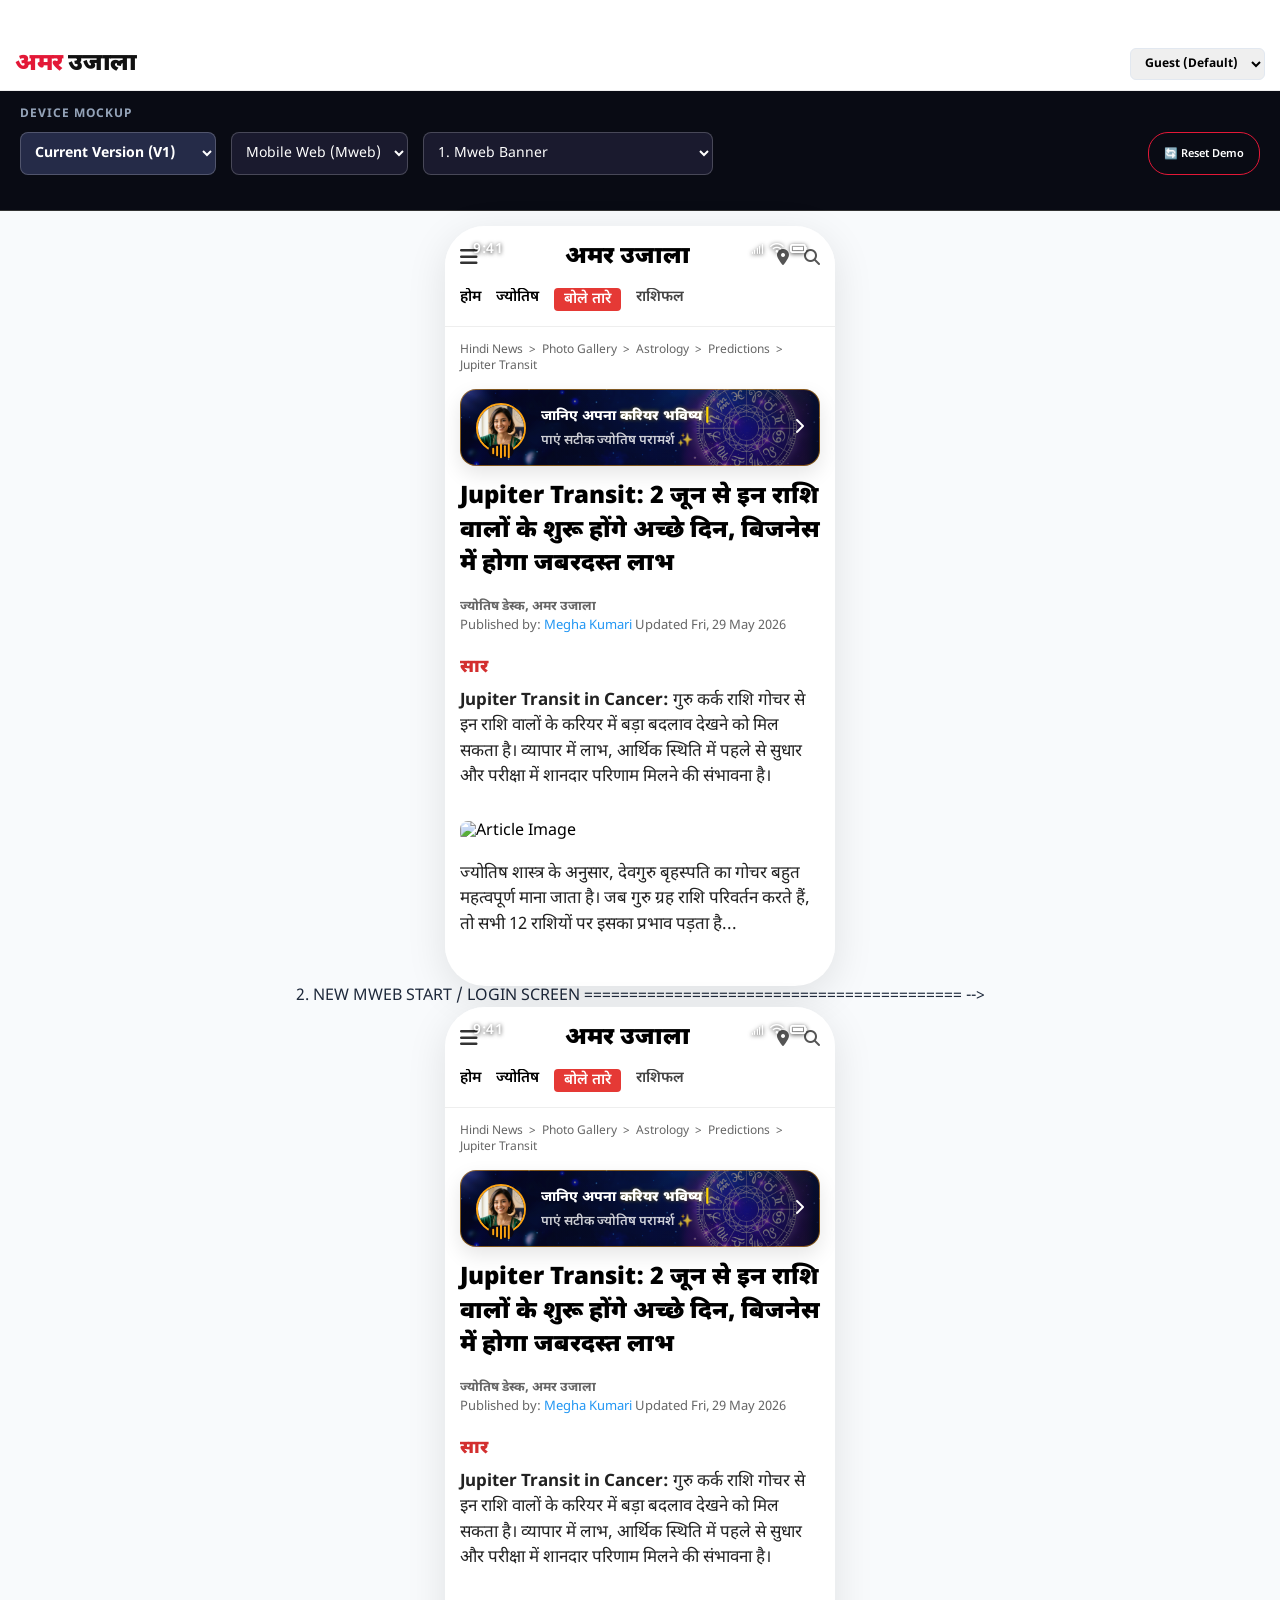
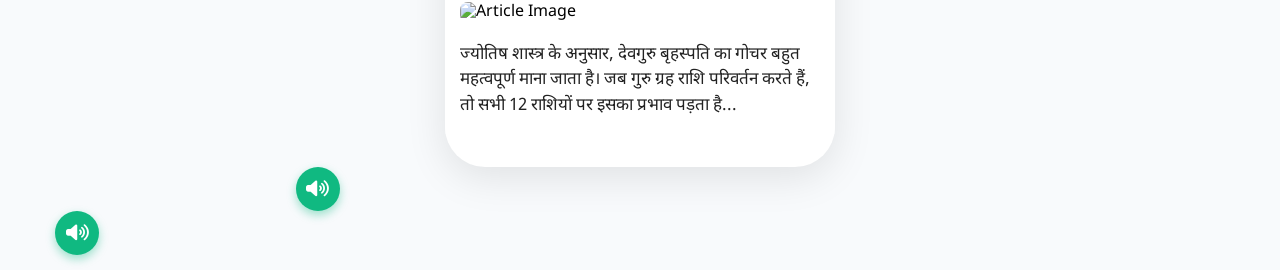
==== commit 744afe80: "Fix unclosed HTML tag causing V2 screens to break; remove intake form from dropdown" ====
--- a/index.html
+++ b/index.html
@@ -94,7 +94,6 @@
                 <option value="showSection('mweb-v2-login-error-invalid', null)">0.1b V2 Login Error (Invalid)</option>
                 <option value="startDemoV2OtpTimer()">0.1c V2 OTP Timer Running</option>
                 <option value="showSection('mweb-v2-otp-error', null)">0.1d V2 OTP Wrong (Error)</option>
-                <option value="showSection('mweb-intake-form', null)">0.2 V2 Intake Form</option>
                 <option value="openV2Session('call')">1. V2 Active Call Mode</option>
                 <option value="openV2Session('chat')">2. V2 Active Chat Mode</option>
                 <option value="startV2CallConnection()">3. V2 Dialing Screen</option>
@@ -3971,6 +3970,7 @@
                 </div>
 
             </div>
+        </div>
 
 <!-- V2 DIALING SCREEN -->
 <!-- V2 ASTRO LISTING -->
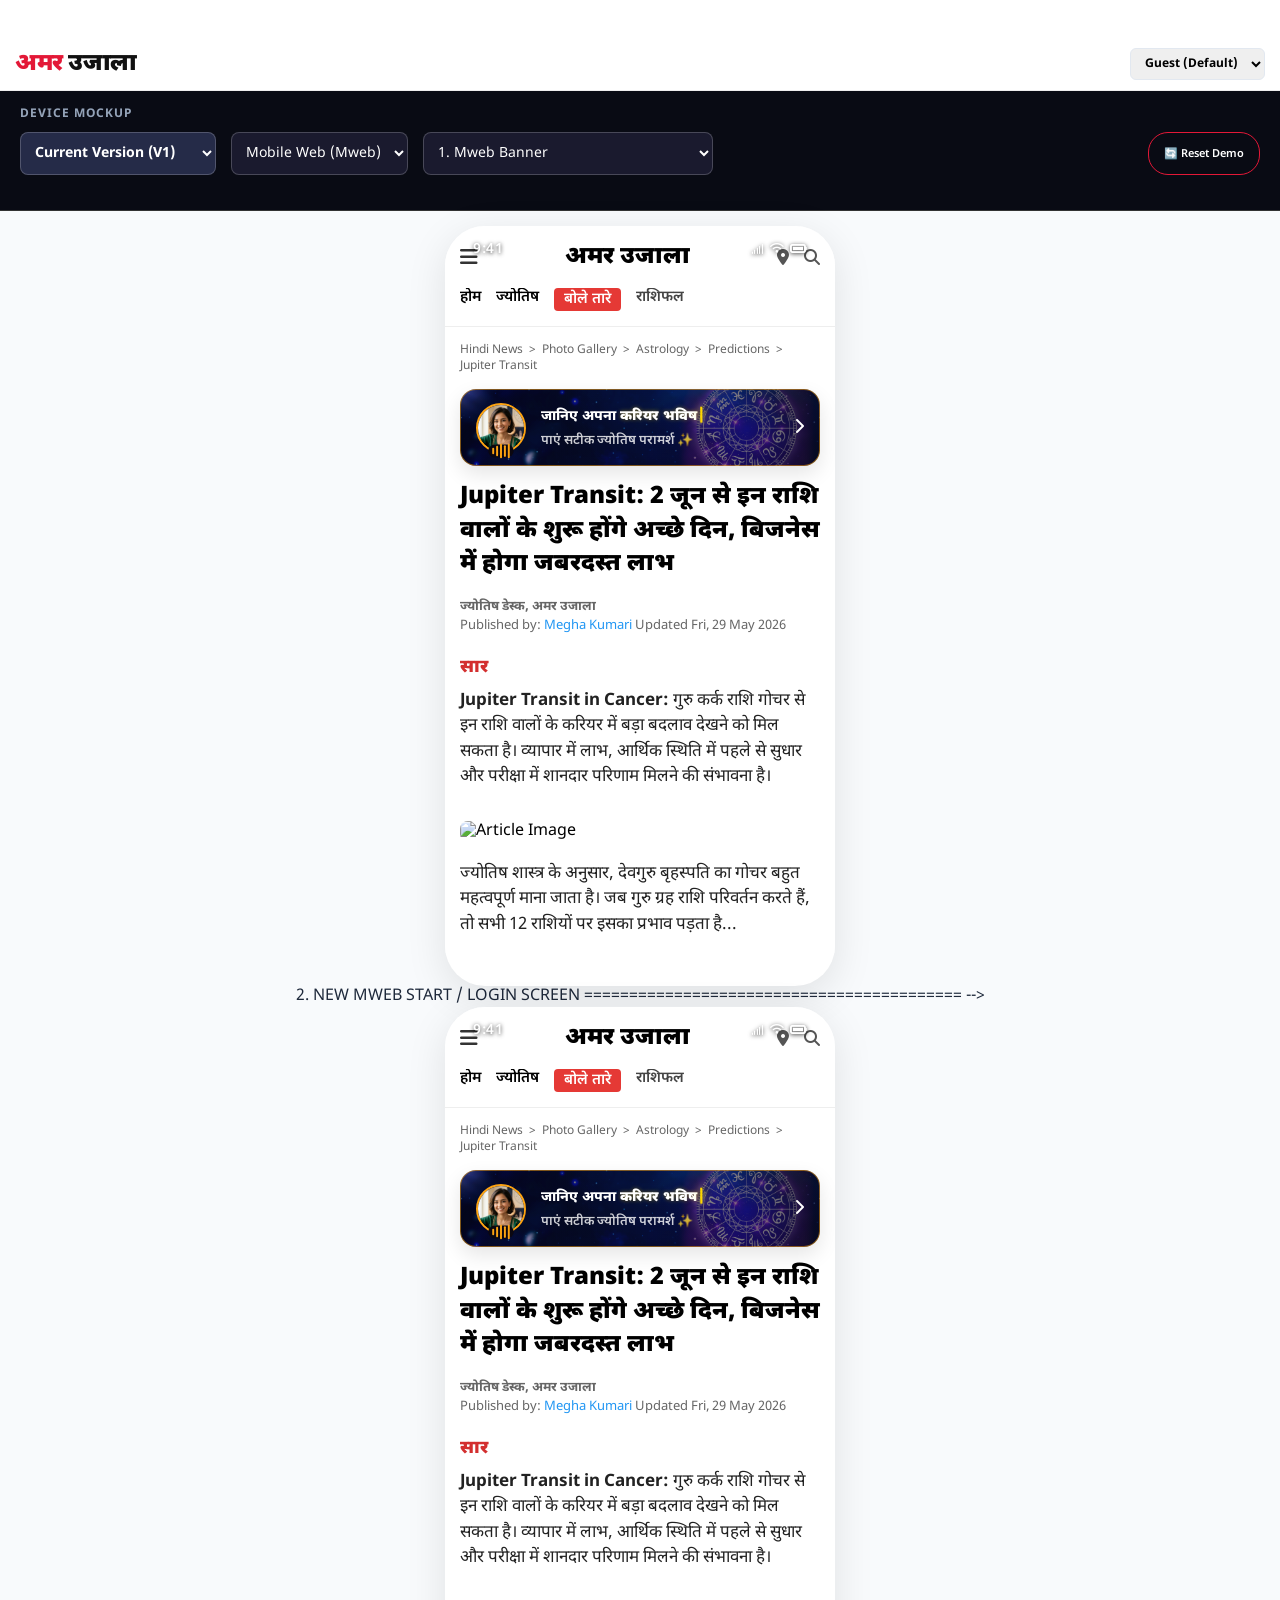
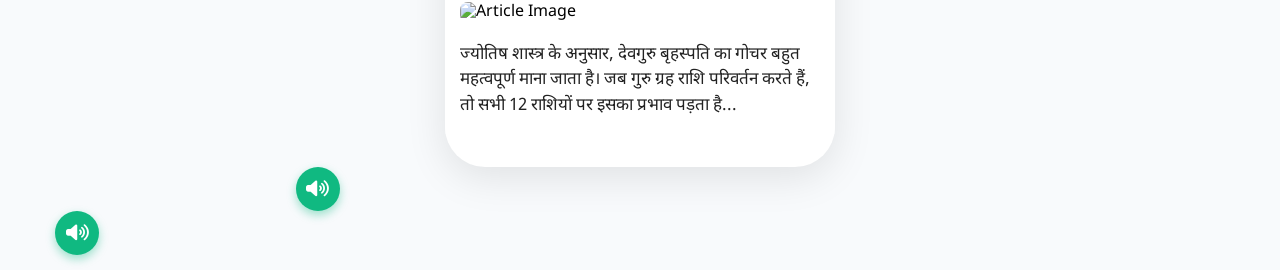
==== commit f6d6d8c6: "Update text to चैट हिस्ट्री in V2 Chat History" ====
--- a/index.html
+++ b/index.html
@@ -5024,7 +5024,7 @@
 
     <!-- Bottom Nudge — V2 version: compact, text-only, no call controls -->
     <div style="position: absolute; bottom: 40px; left: 50%; transform: translateX(-50%); width: 72%; background: rgba(30, 40, 60, 0.3); backdrop-filter: blur(32px) saturate(180%); -webkit-backdrop-filter: blur(32px) saturate(180%); border-radius: 22px; padding: 14px 20px; border: 1px solid rgba(255,255,255,0.18); border-top: 1px solid rgba(255,255,255,0.28); display: flex; align-items: center; justify-content: center; box-shadow: 0 12px 40px rgba(0,0,0,0.5), inset 0 1px 0 rgba(255,255,255,0.12);">
-        <span style="color: #FFF; font-weight: 800; font-size: 16px; letter-spacing: 0.2px;">चैट इतिहास</span>
+        <span style="color: #FFF; font-weight: 800; font-size: 16px; letter-spacing: 0.2px;">चैट हिस्ट्री</span>
     </div>
 </div>
 
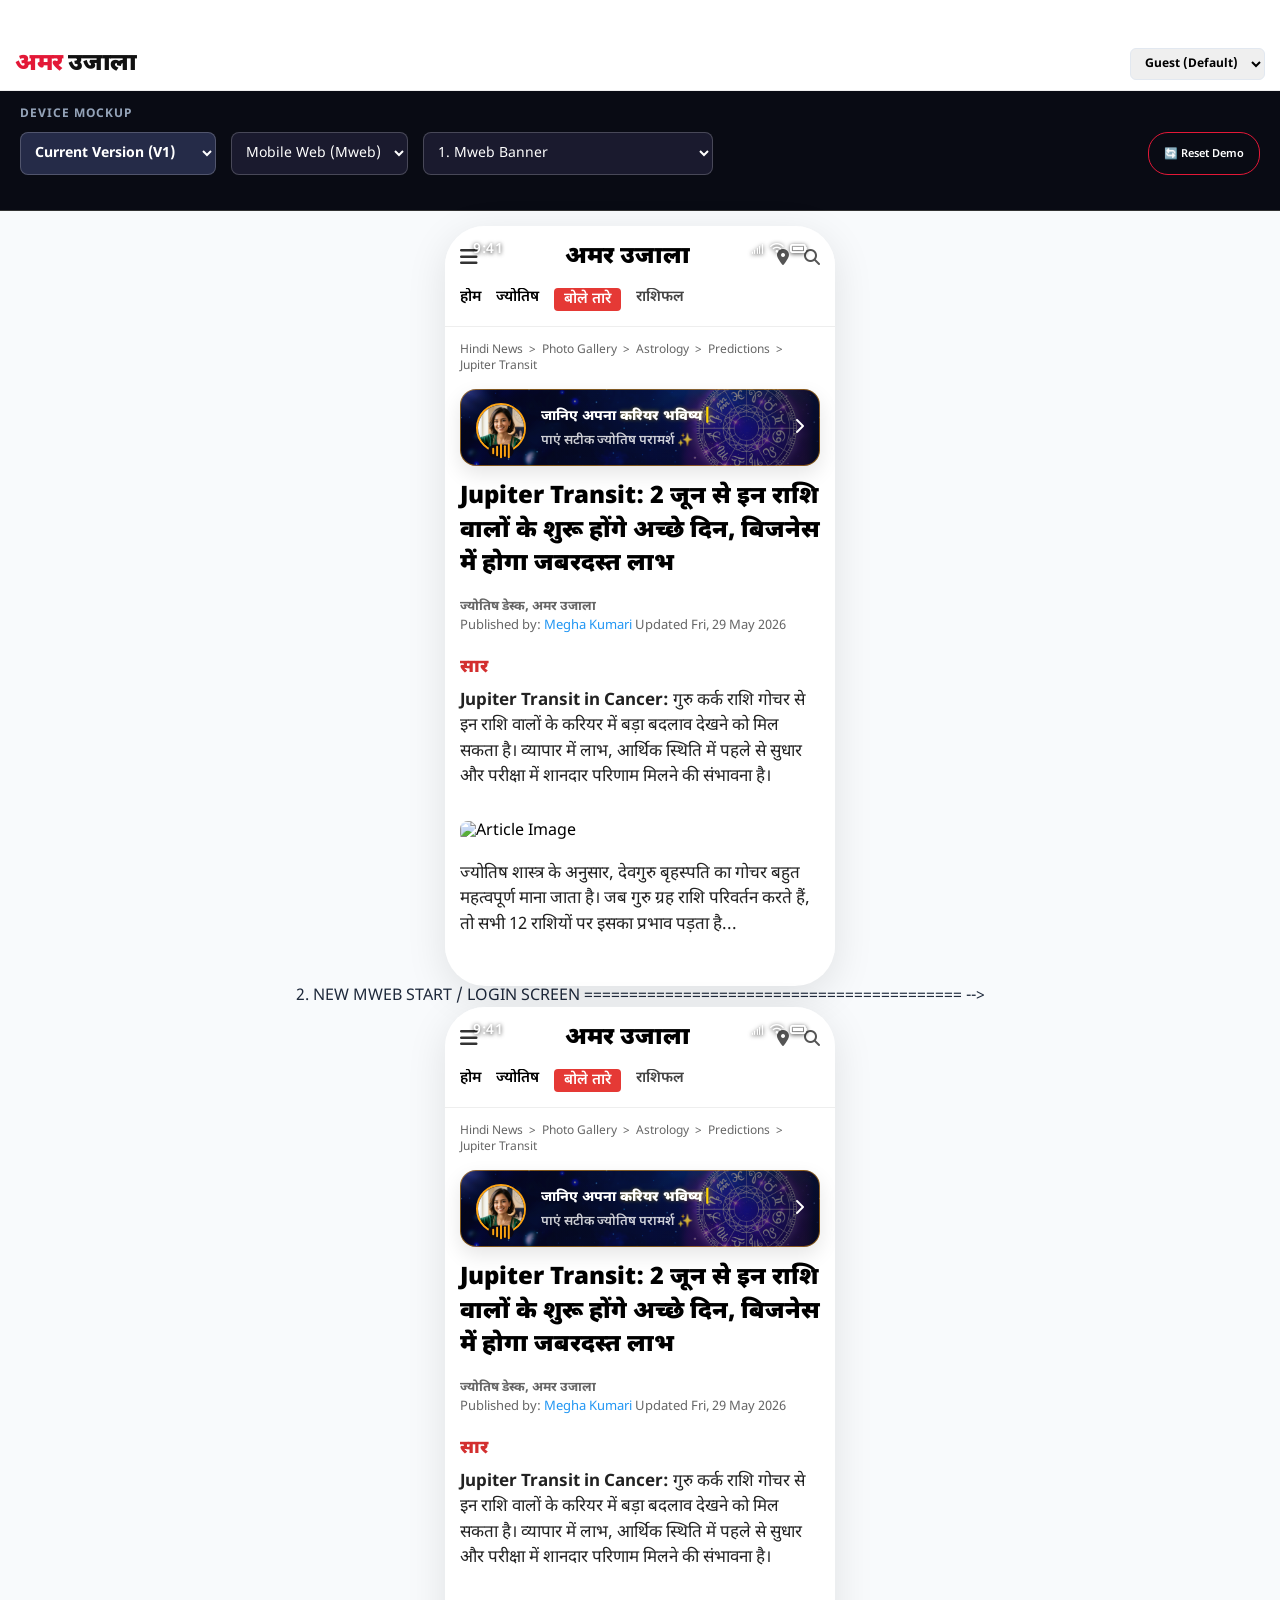
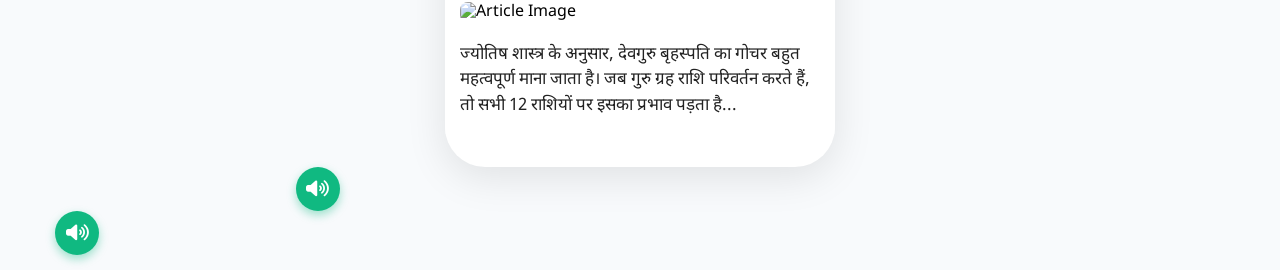
==== commit e41a164e: "Remove V1 screens from V2 dropdown filter" ====
--- a/index.html
+++ b/index.html
@@ -108,21 +108,6 @@
                 <option value="showV2MicPermission('ios-chrome', null)">9b. V2 iOS Chrome Mic</option>
                 <option value="showV2MicPermission('android', null)">9c. V2 Android Mic</option>
                 <option value="showV2MicPermission('ios-safari', null)">9d. V2 iOS Safari Mic</option>
-                            <option disabled style="color:rgba(255,255,255,0.5)">--- V1 SCREENS ---</option>
-                <option value="showSection('mweb-feed', null)">1. Mweb Banner</option>
-                <option value="showSection('mweb-banner-variants', null)">1b. Banner Designs (20 versions)</option>
-                <option value="renderSplashState('ended_basic', null)">2c. Splash (Ended - No App)</option>
-                <option value="renderDialingState('connecting', null)">5a. Dialing (Normal)</option>
-                <option value="renderDialingState('no_mic', null)">5b. Dialing (No Mic)</option>
-                <option value="showSection('mweb-active-call', null)">6. Active Call Screen</option>
-                <option value="renderChatHistoryState('active', null)">7a. Chat History (Active)</option>
-                <option value="renderChatHistoryState('combined_feedback', null)">7b. Feedback 5 mins end</option>
-                <option value="renderChatHistoryState('app_promo', null)">7c. Feedback Submitted (App Promo)</option>
-                <option value="startFeedbackFlow(null)">💬 Feedback Chat</option>
-                <option value="showInChatToast(null)">🔔 1 min left</option>
-                <option value="showMicPermission('ios-chrome', null)">🎙️ iOS Chrome</option>
-                <option value="showMicPermission('android', null)">🎙️ Android</option>
-                <option value="showMicPermission('ios-safari', null)">🎙️ iOS Safari</option>
             </select>
 
             
